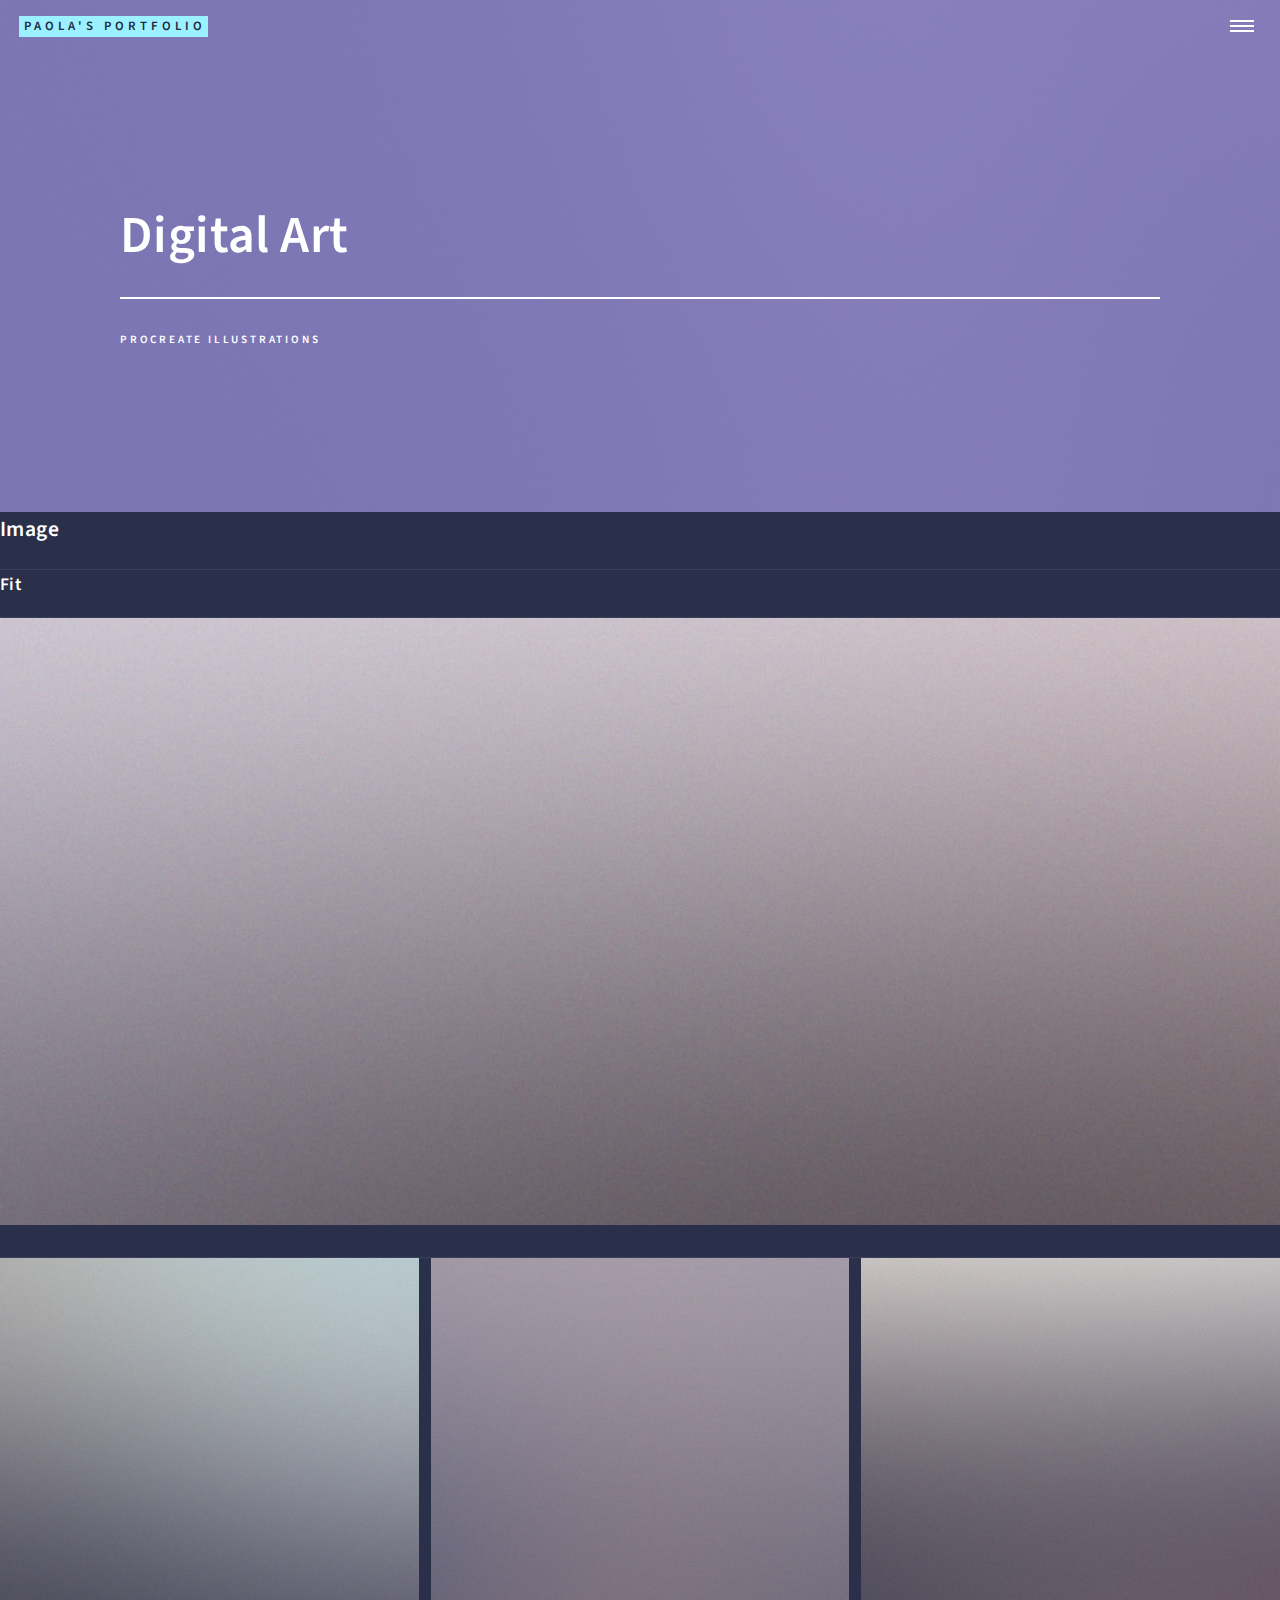
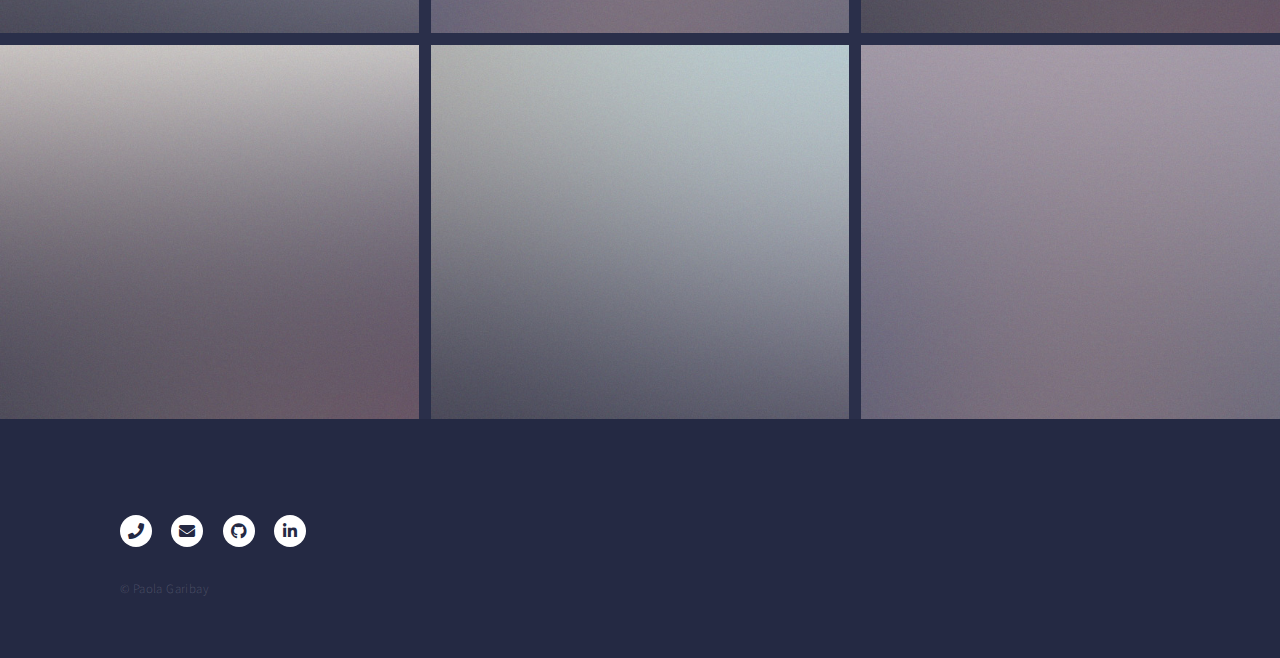
==== art.html @ 8629c6d0 "Create art.html" ====
<!DOCTYPE HTML>
<!--
	Forty by HTML5 UP
	html5up.net | @ajlkn
	Free for personal and commercial use under the CCA 3.0 license (html5up.net/license)
-->
<html>
	<head>
		<title>Digital Art</title>
		<meta charset="utf-8" />
		<meta name="viewport" content="width=device-width, initial-scale=1, user-scalable=no" />
		<link rel="stylesheet" href="assets/css/main.css" />
		<noscript><link rel="stylesheet" href="assets/css/noscript.css" /></noscript>
	</head>
	<body class="is-preload">

    		<!-- Wrapper -->
			<div id="wrapper">

				<!-- Header -->
					<header id="header" class="alt">
						<a href="index.html" class="logo"><strong>Paola's Portfolio</strong></a>
						<nav>
							<a href="#menu"></a>
						</nav>
					</header>

				<!-- Menu -->
					<nav id="menu">
						<ul class="links">
							<li><a href="index.html">Home</a></li>
							<li><a href="art.html">Digital Art</a></li>
							<li><a href="photography.html">Photography</a></li>
						</ul>
						<ul class="actions stacked">
							<li><a href="https://paolagaribay.github.io/resume.pdf" class="button primary fit">Resume</a></li>
						</ul>
					</nav>

				<!-- Banner -->
				<!-- Note: The "styleN" class below should match that of the header element. -->
					<section id="banner" class="style2">
						<div class="inner">
							<span class="image">
								<img src="images/pic07.jpg" alt="" />
							</span>
							<header class="major">
								<h1>Digital Art</h1>
							</header>
							<div class="content">
								<p>Procreate Illustrations</p>
							</div>
						</div>
					</section>

				<!-- Main -->
					<div id="main">
						<h3>Image</h3>
						<h4>Fit</h4><span class="image fit"><img src="images/pic03.jpg" alt="" /></span>
						<div class="box alt">
							<div class="row gtr-50 gtr-uniform">
								<div class="col-4"><span class="image fit"><img src="images/pic08.jpg" alt="" /></span></div>
								<div class="col-4"><span class="image fit"><img src="images/pic09.jpg" alt="" /></span></div>
								<div class="col-4"><span class="image fit"><img src="images/pic10.jpg" alt="" /></span></div>
								<!-- Break -->
								<div class="col-4"><span class="image fit"><img src="images/pic10.jpg" alt="" /></span></div>
								<div class="col-4"><span class="image fit"><img src="images/pic08.jpg" alt="" /></span></div>
								<div class="col-4"><span class="image fit"><img src="images/pic09.jpg" alt="" /></span></div>
							</div>
						</div>

					</div>

				<!-- Footer -->
					<footer id="footer">
						<div class="inner">
							<ul class="icons">
								<li><a href="tel: 832-366-5698" class="icon solid alt fa-phone"><span class="label">Phone</span></a></li>
								<li><a href= "mailto: paolagaribay55@gmail.com" class="icon solid alt fa-envelope"><span class="label">Email</span></a></li>
								<li><a href="https://github.com/paolagaribay" class="icon brands alt fa-github"><span class="label">GitHub</span></a></li>
								<li><a href="https://www.linkedin.com/in/paola-l-garibay" class="icon brands alt fa-linkedin-in"><span class="label">LinkedIn</span></a></li>
							</ul>
							<ul class="copyright">
								<li>&copy; Paola Garibay</li>
							</ul>
						</div>
					</footer>

			</div>

		<!-- Scripts -->
			<script src="assets/js/jquery.min.js"></script>
			<script src="assets/js/jquery.scrolly.min.js"></script>
			<script src="assets/js/jquery.scrollex.min.js"></script>
			<script src="assets/js/browser.min.js"></script>
			<script src="assets/js/breakpoints.min.js"></script>
			<script src="assets/js/util.js"></script>
			<script src="assets/js/main.js"></script>

	</body>
</html>
---- assets/css/main.css ----
@import url(fontawesome-all.min.css);
@import url("https://fonts.googleapis.com/css?family=Source+Sans+Pro:300,300italic,600,600italic");

/*
	Forty by HTML5 UP
	html5up.net | @ajlkn
	Free for personal and commercial use under the CCA 3.0 license (html5up.net/license)
*/

html, body, div, span, applet, object,
iframe, h1, h2, h3, h4, h5, h6, p, blockquote,
pre, a, abbr, acronym, address, big, cite,
code, del, dfn, em, img, ins, kbd, q, s, samp,
small, strike, strong, sub, sup, tt, var, b,
u, i, center, dl, dt, dd, ol, ul, li, fieldset,
form, label, legend, table, caption, tbody,
tfoot, thead, tr, th, td, article, aside,
canvas, details, embed, figure, figcaption,
footer, header, hgroup, menu, nav, output, ruby,
section, summary, time, mark, audio, video {
	margin: 0;
	padding: 0;
	border: 0;
	font-size: 100%;
	font: inherit;
	vertical-align: baseline;}

article, aside, details, figcaption, figure,
footer, header, hgroup, menu, nav, section {
	display: block;}

body {
	line-height: 1;
}

ol, ul {
	list-style: none;
}

blockquote, q {
	quotes: none;
}

	blockquote:before, blockquote:after, q:before, q:after {
		content: '';
		content: none;
	}

table {
	border-collapse: collapse;
	border-spacing: 0;
}

body {
	-webkit-text-size-adjust: none;
}

mark {
	background-color: transparent;
	color: inherit;
}

input::-moz-focus-inner {
	border: 0;
	padding: 0;
}

input, select, textarea {
	-moz-appearance: none;
	-webkit-appearance: none;
	-ms-appearance: none;
	appearance: none;
}

/* Basic */

	@-ms-viewport {
		width: device-width;
	}

	body {
		-ms-overflow-style: scrollbar;
	}

	@media screen and (max-width: 480px) {

		html, body {
			min-width: 320px;
		}

	}

	html {
		box-sizing: border-box;
	}

	*, *:before, *:after {
		box-sizing: inherit;
	}

	body {
		background: #242943;
	}

		body.is-preload *, body.is-preload *:before, body.is-preload *:after {
			-moz-animation: none !important;
			-webkit-animation: none !important;
			-ms-animation: none !important;
			animation: none !important;
			-moz-transition: none !important;
			-webkit-transition: none !important;
			-ms-transition: none !important;
			transition: none !important;
		}

/* Type */

	body, input, select, textarea {
		color: #ffffff;
		font-family: "Source Sans Pro", Helvetica, sans-serif;
		font-size: 17pt;
		font-weight: 300;
		letter-spacing: 0.025em;
		line-height: 1.65;
	}

		@media screen and (max-width: 1680px) {

			body, input, select, textarea {
				font-size: 14pt;
			}

		}

		@media screen and (max-width: 1280px) {

			body, input, select, textarea {
				font-size: 12pt;
			}

		}

		@media screen and (max-width: 360px) {

			body, input, select, textarea {
				font-size: 11pt;
			}

		}

	a {
		-moz-transition: color 0.2s ease-in-out, border-bottom-color 0.2s ease-in-out;
		-webkit-transition: color 0.2s ease-in-out, border-bottom-color 0.2s ease-in-out;
		-ms-transition: color 0.2s ease-in-out, border-bottom-color 0.2s ease-in-out;
		transition: color 0.2s ease-in-out, border-bottom-color 0.2s ease-in-out;
		border-bottom: dotted 1px;
		color: inherit;
		text-decoration: none;
	}

		a:hover {
			border-bottom-color: transparent;
			color: #9bf1ff !important;
		}

		a:active {
			color: #53e3fb !important;
		}

	strong, b {
		color: #ffffff;
		font-weight: 600;
	}

	em, i {
		font-style: italic;
	}

	p {
		margin: 0 0 2em 0;
	}

	h1, h2, h3, h4, h5, h6 {
		color: #ffffff;
		font-weight: 600;
		line-height: 1.65;
		margin: 0 0 1em 0;
	}

		h1 a, h2 a, h3 a, h4 a, h5 a, h6 a {
			color: inherit;
			border-bottom: 0;
		}

	h1 {
		font-size: 2.5em;
	}

	h2 {
		font-size: 1.75em;
	}

	h3 {
		font-size: 1.35em;
	}

	h4 {
		font-size: 1.1em;
	}

	h5 {
		font-size: 0.9em;
	}

	h6 {
		font-size: 0.7em;
	}

	@media screen and (max-width: 736px) {

		h1 {
			font-size: 2em;
		}

		h2 {
			font-size: 1.5em;
		}

		h3 {
			font-size: 1.25em;
		}

	}

	sub {
		font-size: 0.8em;
		position: relative;
		top: 0.5em;
	}

	sup {
		font-size: 0.8em;
		position: relative;
		top: -0.5em;
	}

	blockquote {
		border-left: solid 4px rgba(212, 212, 255, 0.1);
		font-style: italic;
		margin: 0 0 2em 0;
		padding: 0.5em 0 0.5em 2em;
	}

	code {
		background: rgba(212, 212, 255, 0.035);
		font-family: "Courier New", monospace;
		font-size: 0.9em;
		margin: 0 0.25em;
		padding: 0.25em 0.65em;
	}

	pre {
		-webkit-overflow-scrolling: touch;
		font-family: "Courier New", monospace;
		font-size: 0.9em;
		margin: 0 0 2em 0;
	}

		pre code {
			display: block;
			line-height: 1.75;
			padding: 1em 1.5em;
			overflow-x: auto;
		}

	hr {
		border: 0;
		border-bottom: solid 1px rgba(212, 212, 255, 0.1);
		margin: 2em 0;
	}

		hr.major {
			margin: 3em 0;
		}

	.align-left {
		text-align: left;
	}

	.align-center {
		text-align: center;
	}

	.align-right {
		text-align: right;
	}

/* Row */

	.row {
		display: flex;
		flex-wrap: wrap;
		box-sizing: border-box;
		align-items: stretch;
	}

		.row > * {
			box-sizing: border-box;
		}

		.row.gtr-uniform > * > :last-child {
			margin-bottom: 0;
		}

		.row.aln-left {
			justify-content: flex-start;
		}

		.row.aln-center {
			justify-content: center;
		}

		.row.aln-right {
			justify-content: flex-end;
		}

		.row.aln-top {
			align-items: flex-start;
		}

		.row.aln-middle {
			align-items: center;
		}

		.row.aln-bottom {
			align-items: flex-end;
		}

		.row > .imp {
			order: -1;
		}

		.row > .col-1 {
			width: 8.33333%;
		}

		.row > .off-1 {
			margin-left: 8.33333%;
		}

		.row > .col-2 {
			width: 16.66667%;
		}

		.row > .off-2 {
			margin-left: 16.66667%;
		}

		.row > .col-3 {
			width: 25%;
		}

		.row > .off-3 {
			margin-left: 25%;
		}

		.row > .col-4 {
			width: 33.33333%;
		}

		.row > .off-4 {
			margin-left: 33.33333%;
		}

		.row > .col-5 {
			width: 41.66667%;
		}

		.row > .off-5 {
			margin-left: 41.66667%;
		}

		.row > .col-6 {
			width: 50%;
		}

		.row > .off-6 {
			margin-left: 50%;
		}

		.row > .col-7 {
			width: 58.33333%;
		}

		.row > .off-7 {
			margin-left: 58.33333%;
		}

		.row > .col-8 {
			width: 66.66667%;
		}

		.row > .off-8 {
			margin-left: 66.66667%;
		}

		.row > .col-9 {
			width: 75%;
		}

		.row > .off-9 {
			margin-left: 75%;
		}

		.row > .col-10 {
			width: 83.33333%;
		}

		.row > .off-10 {
			margin-left: 83.33333%;
		}

		.row > .col-11 {
			width: 91.66667%;
		}

		.row > .off-11 {
			margin-left: 91.66667%;
		}

		.row > .col-12 {
			width: 100%;
		}

		.row > .off-12 {
			margin-left: 100%;
		}

		.row.gtr-0 {
			margin-top: 0;
			margin-left: 0em;
		}

			.row.gtr-0 > * {
				padding: 0 0 0 0em;
			}

			.row.gtr-0.gtr-uniform {
				margin-top: 0em;
			}

				.row.gtr-0.gtr-uniform > * {
					padding-top: 0em;
				}

		.row.gtr-25 {
			margin-top: 0;
			margin-left: -0.5em;
		}

			.row.gtr-25 > * {
				padding: 0 0 0 0.5em;
			}

			.row.gtr-25.gtr-uniform {
				margin-top: -0.5em;
			}

				.row.gtr-25.gtr-uniform > * {
					padding-top: 0.5em;
				}

		.row.gtr-50 {
			margin-top: 0;
			margin-left: -1em;
		}

			.row.gtr-50 > * {
				padding: 0 0 0 1em;
			}

			.row.gtr-50.gtr-uniform {
				margin-top: -1em;
			}

				.row.gtr-50.gtr-uniform > * {
					padding-top: 1em;
				}

		.row {
			margin-top: 0;
			margin-left: -2em;
		}

			.row > * {
				padding: 0 0 0 2em;
			}

			.row.gtr-uniform {
				margin-top: -2em;
			}

				.row.gtr-uniform > * {
					padding-top: 2em;
				}

		.row.gtr-150 {
			margin-top: 0;
			margin-left: -3em;
		}

			.row.gtr-150 > * {
				padding: 0 0 0 3em;
			}

			.row.gtr-150.gtr-uniform {
				margin-top: -3em;
			}

				.row.gtr-150.gtr-uniform > * {
					padding-top: 3em;
				}

		.row.gtr-200 {
			margin-top: 0;
			margin-left: -4em;
		}

			.row.gtr-200 > * {
				padding: 0 0 0 4em;
			}

			.row.gtr-200.gtr-uniform {
				margin-top: -4em;
			}

				.row.gtr-200.gtr-uniform > * {
					padding-top: 4em;
				}

		@media screen and (max-width: 1680px) {

			.row {
				display: flex;
				flex-wrap: wrap;
				box-sizing: border-box;
				align-items: stretch;
			}

				.row > * {
					box-sizing: border-box;
				}

				.row.gtr-uniform > * > :last-child {
					margin-bottom: 0;
				}

				.row.aln-left {
					justify-content: flex-start;
				}

				.row.aln-center {
					justify-content: center;
				}

				.row.aln-right {
					justify-content: flex-end;
				}

				.row.aln-top {
					align-items: flex-start;
				}

				.row.aln-middle {
					align-items: center;
				}

				.row.aln-bottom {
					align-items: flex-end;
				}

				.row > .imp-xlarge {
					order: -1;
				}

				.row > .col-1-xlarge {
					width: 8.33333%;
				}

				.row > .off-1-xlarge {
					margin-left: 8.33333%;
				}

				.row > .col-2-xlarge {
					width: 16.66667%;
				}

				.row > .off-2-xlarge {
					margin-left: 16.66667%;
				}

				.row > .col-3-xlarge {
					width: 25%;
				}

				.row > .off-3-xlarge {
					margin-left: 25%;
				}

				.row > .col-4-xlarge {
					width: 33.33333%;
				}

				.row > .off-4-xlarge {
					margin-left: 33.33333%;
				}

				.row > .col-5-xlarge {
					width: 41.66667%;
				}

				.row > .off-5-xlarge {
					margin-left: 41.66667%;
				}

				.row > .col-6-xlarge {
					width: 50%;
				}

				.row > .off-6-xlarge {
					margin-left: 50%;
				}

				.row > .col-7-xlarge {
					width: 58.33333%;
				}

				.row > .off-7-xlarge {
					margin-left: 58.33333%;
				}

				.row > .col-8-xlarge {
					width: 66.66667%;
				}

				.row > .off-8-xlarge {
					margin-left: 66.66667%;
				}

				.row > .col-9-xlarge {
					width: 75%;
				}

				.row > .off-9-xlarge {
					margin-left: 75%;
				}

				.row > .col-10-xlarge {
					width: 83.33333%;
				}

				.row > .off-10-xlarge {
					margin-left: 83.33333%;
				}

				.row > .col-11-xlarge {
					width: 91.66667%;
				}

				.row > .off-11-xlarge {
					margin-left: 91.66667%;
				}

				.row > .col-12-xlarge {
					width: 100%;
				}

				.row > .off-12-xlarge {
					margin-left: 100%;
				}

				.row.gtr-0 {
					margin-top: 0;
					margin-left: 0em;
				}

					.row.gtr-0 > * {
						padding: 0 0 0 0em;
					}

					.row.gtr-0.gtr-uniform {
						margin-top: 0em;
					}

						.row.gtr-0.gtr-uniform > * {
							padding-top: 0em;
						}

				.row.gtr-25 {
					margin-top: 0;
					margin-left: -0.5em;
				}

					.row.gtr-25 > * {
						padding: 0 0 0 0.5em;
					}

					.row.gtr-25.gtr-uniform {
						margin-top: -0.5em;
					}

						.row.gtr-25.gtr-uniform > * {
							padding-top: 0.5em;
						}

				.row.gtr-50 {
					margin-top: 0;
					margin-left: -1em;
				}

					.row.gtr-50 > * {
						padding: 0 0 0 1em;
					}

					.row.gtr-50.gtr-uniform {
						margin-top: -1em;
					}

						.row.gtr-50.gtr-uniform > * {
							padding-top: 1em;
						}

				.row {
					margin-top: 0;
					margin-left: -2em;
				}

					.row > * {
						padding: 0 0 0 2em;
					}

					.row.gtr-uniform {
						margin-top: -2em;
					}

						.row.gtr-uniform > * {
							padding-top: 2em;
						}

				.row.gtr-150 {
					margin-top: 0;
					margin-left: -3em;
				}

					.row.gtr-150 > * {
						padding: 0 0 0 3em;
					}

					.row.gtr-150.gtr-uniform {
						margin-top: -3em;
					}

						.row.gtr-150.gtr-uniform > * {
							padding-top: 3em;
						}

				.row.gtr-200 {
					margin-top: 0;
					margin-left: -4em;
				}

					.row.gtr-200 > * {
						padding: 0 0 0 4em;
					}

					.row.gtr-200.gtr-uniform {
						margin-top: -4em;
					}

						.row.gtr-200.gtr-uniform > * {
							padding-top: 4em;
						}

		}

		@media screen and (max-width: 1280px) {

			.row {
				display: flex;
				flex-wrap: wrap;
				box-sizing: border-box;
				align-items: stretch;
			}

				.row > * {
					box-sizing: border-box;
				}

				.row.gtr-uniform > * > :last-child {
					margin-bottom: 0;
				}

				.row.aln-left {
					justify-content: flex-start;
				}

				.row.aln-center {
					justify-content: center;
				}

				.row.aln-right {
					justify-content: flex-end;
				}

				.row.aln-top {
					align-items: flex-start;
				}

				.row.aln-middle {
					align-items: center;
				}

				.row.aln-bottom {
					align-items: flex-end;
				}

				.row > .imp-large {
					order: -1;
				}

				.row > .col-1-large {
					width: 8.33333%;
				}

				.row > .off-1-large {
					margin-left: 8.33333%;
				}

				.row > .col-2-large {
					width: 16.66667%;
				}

				.row > .off-2-large {
					margin-left: 16.66667%;
				}

				.row > .col-3-large {
					width: 25%;
				}

				.row > .off-3-large {
					margin-left: 25%;
				}

				.row > .col-4-large {
					width: 33.33333%;
				}

				.row > .off-4-large {
					margin-left: 33.33333%;
				}

				.row > .col-5-large {
					width: 41.66667%;
				}

				.row > .off-5-large {
					margin-left: 41.66667%;
				}

				.row > .col-6-large {
					width: 50%;
				}

				.row > .off-6-large {
					margin-left: 50%;
				}

				.row > .col-7-large {
					width: 58.33333%;
				}

				.row > .off-7-large {
					margin-left: 58.33333%;
				}

				.row > .col-8-large {
					width: 66.66667%;
				}

				.row > .off-8-large {
					margin-left: 66.66667%;
				}

				.row > .col-9-large {
					width: 75%;
				}

				.row > .off-9-large {
					margin-left: 75%;
				}

				.row > .col-10-large {
					width: 83.33333%;
				}

				.row > .off-10-large {
					margin-left: 83.33333%;
				}

				.row > .col-11-large {
					width: 91.66667%;
				}

				.row > .off-11-large {
					margin-left: 91.66667%;
				}

				.row > .col-12-large {
					width: 100%;
				}

				.row > .off-12-large {
					margin-left: 100%;
				}

				.row.gtr-0 {
					margin-top: 0;
					margin-left: 0em;
				}

					.row.gtr-0 > * {
						padding: 0 0 0 0em;
					}

					.row.gtr-0.gtr-uniform {
						margin-top: 0em;
					}

						.row.gtr-0.gtr-uniform > * {
							padding-top: 0em;
						}

				.row.gtr-25 {
					margin-top: 0;
					margin-left: -0.375em;
				}

					.row.gtr-25 > * {
						padding: 0 0 0 0.375em;
					}

					.row.gtr-25.gtr-uniform {
						margin-top: -0.375em;
					}

						.row.gtr-25.gtr-uniform > * {
							padding-top: 0.375em;
						}

				.row.gtr-50 {
					margin-top: 0;
					margin-left: -0.75em;
				}

					.row.gtr-50 > * {
						padding: 0 0 0 0.75em;
					}

					.row.gtr-50.gtr-uniform {
						margin-top: -0.75em;
					}

						.row.gtr-50.gtr-uniform > * {
							padding-top: 0.75em;
						}

				.row {
					margin-top: 0;
					margin-left: -1.5em;
				}

					.row > * {
						padding: 0 0 0 1.5em;
					}

					.row.gtr-uniform {
						margin-top: -1.5em;
					}

						.row.gtr-uniform > * {
							padding-top: 1.5em;
						}

				.row.gtr-150 {
					margin-top: 0;
					margin-left: -2.25em;
				}

					.row.gtr-150 > * {
						padding: 0 0 0 2.25em;
					}

					.row.gtr-150.gtr-uniform {
						margin-top: -2.25em;
					}

						.row.gtr-150.gtr-uniform > * {
							padding-top: 2.25em;
						}

				.row.gtr-200 {
					margin-top: 0;
					margin-left: -3em;
				}

					.row.gtr-200 > * {
						padding: 0 0 0 3em;
					}

					.row.gtr-200.gtr-uniform {
						margin-top: -3em;
					}

						.row.gtr-200.gtr-uniform > * {
							padding-top: 3em;
						}

		}

		@media screen and (max-width: 980px) {

			.row {
				display: flex;
				flex-wrap: wrap;
				box-sizing: border-box;
				align-items: stretch;
			}

				.row > * {
					box-sizing: border-box;
				}

				.row.gtr-uniform > * > :last-child {
					margin-bottom: 0;
				}

				.row.aln-left {
					justify-content: flex-start;
				}

				.row.aln-center {
					justify-content: center;
				}

				.row.aln-right {
					justify-content: flex-end;
				}

				.row.aln-top {
					align-items: flex-start;
				}

				.row.aln-middle {
					align-items: center;
				}

				.row.aln-bottom {
					align-items: flex-end;
				}

				.row > .imp-medium {
					order: -1;
				}

				.row > .col-1-medium {
					width: 8.33333%;
				}

				.row > .off-1-medium {
					margin-left: 8.33333%;
				}

				.row > .col-2-medium {
					width: 16.66667%;
				}

				.row > .off-2-medium {
					margin-left: 16.66667%;
				}

				.row > .col-3-medium {
					width: 25%;
				}

				.row > .off-3-medium {
					margin-left: 25%;
				}

				.row > .col-4-medium {
					width: 33.33333%;
				}

				.row > .off-4-medium {
					margin-left: 33.33333%;
				}

				.row > .col-5-medium {
					width: 41.66667%;
				}

				.row > .off-5-medium {
					margin-left: 41.66667%;
				}

				.row > .col-6-medium {
					width: 50%;
				}

				.row > .off-6-medium {
					margin-left: 50%;
				}

				.row > .col-7-medium {
					width: 58.33333%;
				}

				.row > .off-7-medium {
					margin-left: 58.33333%;
				}

				.row > .col-8-medium {
					width: 66.66667%;
				}

				.row > .off-8-medium {
					margin-left: 66.66667%;
				}

				.row > .col-9-medium {
					width: 75%;
				}

				.row > .off-9-medium {
					margin-left: 75%;
				}

				.row > .col-10-medium {
					width: 83.33333%;
				}

				.row > .off-10-medium {
					margin-left: 83.33333%;
				}

				.row > .col-11-medium {
					width: 91.66667%;
				}

				.row > .off-11-medium {
					margin-left: 91.66667%;
				}

				.row > .col-12-medium {
					width: 100%;
				}

				.row > .off-12-medium {
					margin-left: 100%;
				}

				.row.gtr-0 {
					margin-top: 0;
					margin-left: 0em;
				}

					.row.gtr-0 > * {
						padding: 0 0 0 0em;
					}

					.row.gtr-0.gtr-uniform {
						margin-top: 0em;
					}

						.row.gtr-0.gtr-uniform > * {
							padding-top: 0em;
						}

				.row.gtr-25 {
					margin-top: 0;
					margin-left: -0.375em;
				}

					.row.gtr-25 > * {
						padding: 0 0 0 0.375em;
					}

					.row.gtr-25.gtr-uniform {
						margin-top: -0.375em;
					}

						.row.gtr-25.gtr-uniform > * {
							padding-top: 0.375em;
						}

				.row.gtr-50 {
					margin-top: 0;
					margin-left: -0.75em;
				}

					.row.gtr-50 > * {
						padding: 0 0 0 0.75em;
					}

					.row.gtr-50.gtr-uniform {
						margin-top: -0.75em;
					}

						.row.gtr-50.gtr-uniform > * {
							padding-top: 0.75em;
						}

				.row {
					margin-top: 0;
					margin-left: -1.5em;
				}

					.row > * {
						padding: 0 0 0 1.5em;
					}

					.row.gtr-uniform {
						margin-top: -1.5em;
					}

						.row.gtr-uniform > * {
							padding-top: 1.5em;
						}

				.row.gtr-150 {
					margin-top: 0;
					margin-left: -2.25em;
				}

					.row.gtr-150 > * {
						padding: 0 0 0 2.25em;
					}

					.row.gtr-150.gtr-uniform {
						margin-top: -2.25em;
					}

						.row.gtr-150.gtr-uniform > * {
							padding-top: 2.25em;
						}

				.row.gtr-200 {
					margin-top: 0;
					margin-left: -3em;
				}

					.row.gtr-200 > * {
						padding: 0 0 0 3em;
					}

					.row.gtr-200.gtr-uniform {
						margin-top: -3em;
					}

						.row.gtr-200.gtr-uniform > * {
							padding-top: 3em;
						}

		}

		@media screen and (max-width: 736px) {

			.row {
				display: flex;
				flex-wrap: wrap;
				box-sizing: border-box;
				align-items: stretch;
			}

				.row > * {
					box-sizing: border-box;
				}

				.row.gtr-uniform > * > :last-child {
					margin-bottom: 0;
				}

				.row.aln-left {
					justify-content: flex-start;
				}

				.row.aln-center {
					justify-content: center;
				}

				.row.aln-right {
					justify-content: flex-end;
				}

				.row.aln-top {
					align-items: flex-start;
				}

				.row.aln-middle {
					align-items: center;
				}

				.row.aln-bottom {
					align-items: flex-end;
				}

				.row > .imp-small {
					order: -1;
				}

				.row > .col-1-small {
					width: 8.33333%;
				}

				.row > .off-1-small {
					margin-left: 8.33333%;
				}

				.row > .col-2-small {
					width: 16.66667%;
				}

				.row > .off-2-small {
					margin-left: 16.66667%;
				}

				.row > .col-3-small {
					width: 25%;
				}

				.row > .off-3-small {
					margin-left: 25%;
				}

				.row > .col-4-small {
					width: 33.33333%;
				}

				.row > .off-4-small {
					margin-left: 33.33333%;
				}

				.row > .col-5-small {
					width: 41.66667%;
				}

				.row > .off-5-small {
					margin-left: 41.66667%;
				}

				.row > .col-6-small {
					width: 50%;
				}

				.row > .off-6-small {
					margin-left: 50%;
				}

				.row > .col-7-small {
					width: 58.33333%;
				}

				.row > .off-7-small {
					margin-left: 58.33333%;
				}

				.row > .col-8-small {
					width: 66.66667%;
				}

				.row > .off-8-small {
					margin-left: 66.66667%;
				}

				.row > .col-9-small {
					width: 75%;
				}

				.row > .off-9-small {
					margin-left: 75%;
				}

				.row > .col-10-small {
					width: 83.33333%;
				}

				.row > .off-10-small {
					margin-left: 83.33333%;
				}

				.row > .col-11-small {
					width: 91.66667%;
				}

				.row > .off-11-small {
					margin-left: 91.66667%;
				}

				.row > .col-12-small {
					width: 100%;
				}

				.row > .off-12-small {
					margin-left: 100%;
				}

				.row.gtr-0 {
					margin-top: 0;
					margin-left: 0em;
				}

					.row.gtr-0 > * {
						padding: 0 0 0 0em;
					}

					.row.gtr-0.gtr-uniform {
						margin-top: 0em;
					}

						.row.gtr-0.gtr-uniform > * {
							padding-top: 0em;
						}

				.row.gtr-25 {
					margin-top: 0;
					margin-left: -0.3125em;
				}

					.row.gtr-25 > * {
						padding: 0 0 0 0.3125em;
					}

					.row.gtr-25.gtr-uniform {
						margin-top: -0.3125em;
					}

						.row.gtr-25.gtr-uniform > * {
							padding-top: 0.3125em;
						}

				.row.gtr-50 {
					margin-top: 0;
					margin-left: -0.625em;
				}

					.row.gtr-50 > * {
						padding: 0 0 0 0.625em;
					}

					.row.gtr-50.gtr-uniform {
						margin-top: -0.625em;
					}

						.row.gtr-50.gtr-uniform > * {
							padding-top: 0.625em;
						}

				.row {
					margin-top: 0;
					margin-left: -1.25em;
				}

					.row > * {
						padding: 0 0 0 1.25em;
					}

					.row.gtr-uniform {
						margin-top: -1.25em;
					}

						.row.gtr-uniform > * {
							padding-top: 1.25em;
						}

				.row.gtr-150 {
					margin-top: 0;
					margin-left: -1.875em;
				}

					.row.gtr-150 > * {
						padding: 0 0 0 1.875em;
					}

					.row.gtr-150.gtr-uniform {
						margin-top: -1.875em;
					}

						.row.gtr-150.gtr-uniform > * {
							padding-top: 1.875em;
						}

				.row.gtr-200 {
					margin-top: 0;
					margin-left: -2.5em;
				}

					.row.gtr-200 > * {
						padding: 0 0 0 2.5em;
					}

					.row.gtr-200.gtr-uniform {
						margin-top: -2.5em;
					}

						.row.gtr-200.gtr-uniform > * {
							padding-top: 2.5em;
						}

		}

		@media screen and (max-width: 480px) {

			.row {
				display: flex;
				flex-wrap: wrap;
				box-sizing: border-box;
				align-items: stretch;
			}

				.row > * {
					box-sizing: border-box;
				}

				.row.gtr-uniform > * > :last-child {
					margin-bottom: 0;
				}

				.row.aln-left {
					justify-content: flex-start;
				}

				.row.aln-center {
					justify-content: center;
				}

				.row.aln-right {
					justify-content: flex-end;
				}

				.row.aln-top {
					align-items: flex-start;
				}

				.row.aln-middle {
					align-items: center;
				}

				.row.aln-bottom {
					align-items: flex-end;
				}

				.row > .imp-xsmall {
					order: -1;
				}

				.row > .col-1-xsmall {
					width: 8.33333%;
				}

				.row > .off-1-xsmall {
					margin-left: 8.33333%;
				}

				.row > .col-2-xsmall {
					width: 16.66667%;
				}

				.row > .off-2-xsmall {
					margin-left: 16.66667%;
				}

				.row > .col-3-xsmall {
					width: 25%;
				}

				.row > .off-3-xsmall {
					margin-left: 25%;
				}

				.row > .col-4-xsmall {
					width: 33.33333%;
				}

				.row > .off-4-xsmall {
					margin-left: 33.33333%;
				}

				.row > .col-5-xsmall {
					width: 41.66667%;
				}

				.row > .off-5-xsmall {
					margin-left: 41.66667%;
				}

				.row > .col-6-xsmall {
					width: 50%;
				}

				.row > .off-6-xsmall {
					margin-left: 50%;
				}

				.row > .col-7-xsmall {
					width: 58.33333%;
				}

				.row > .off-7-xsmall {
					margin-left: 58.33333%;
				}

				.row > .col-8-xsmall {
					width: 66.66667%;
				}

				.row > .off-8-xsmall {
					margin-left: 66.66667%;
				}

				.row > .col-9-xsmall {
					width: 75%;
				}

				.row > .off-9-xsmall {
					margin-left: 75%;
				}

				.row > .col-10-xsmall {
					width: 83.33333%;
				}

				.row > .off-10-xsmall {
					margin-left: 83.33333%;
				}

				.row > .col-11-xsmall {
					width: 91.66667%;
				}

				.row > .off-11-xsmall {
					margin-left: 91.66667%;
				}

				.row > .col-12-xsmall {
					width: 100%;
				}

				.row > .off-12-xsmall {
					margin-left: 100%;
				}

				.row.gtr-0 {
					margin-top: 0;
					margin-left: 0em;
				}

					.row.gtr-0 > * {
						padding: 0 0 0 0em;
					}

					.row.gtr-0.gtr-uniform {
						margin-top: 0em;
					}

						.row.gtr-0.gtr-uniform > * {
							padding-top: 0em;
						}

				.row.gtr-25 {
					margin-top: 0;
					margin-left: -0.3125em;
				}

					.row.gtr-25 > * {
						padding: 0 0 0 0.3125em;
					}

					.row.gtr-25.gtr-uniform {
						margin-top: -0.3125em;
					}

						.row.gtr-25.gtr-uniform > * {
							padding-top: 0.3125em;
						}

				.row.gtr-50 {
					margin-top: 0;
					margin-left: -0.625em;
				}

					.row.gtr-50 > * {
						padding: 0 0 0 0.625em;
					}

					.row.gtr-50.gtr-uniform {
						margin-top: -0.625em;
					}

						.row.gtr-50.gtr-uniform > * {
							padding-top: 0.625em;
						}

				.row {
					margin-top: 0;
					margin-left: -1.25em;
				}

					.row > * {
						padding: 0 0 0 1.25em;
					}

					.row.gtr-uniform {
						margin-top: -1.25em;
					}

						.row.gtr-uniform > * {
							padding-top: 1.25em;
						}

				.row.gtr-150 {
					margin-top: 0;
					margin-left: -1.875em;
				}

					.row.gtr-150 > * {
						padding: 0 0 0 1.875em;
					}

					.row.gtr-150.gtr-uniform {
						margin-top: -1.875em;
					}

						.row.gtr-150.gtr-uniform > * {
							padding-top: 1.875em;
						}

				.row.gtr-200 {
					margin-top: 0;
					margin-left: -2.5em;
				}

					.row.gtr-200 > * {
						padding: 0 0 0 2.5em;
					}

					.row.gtr-200.gtr-uniform {
						margin-top: -2.5em;
					}

						.row.gtr-200.gtr-uniform > * {
							padding-top: 2.5em;
						}

		}

/* Section/Article */

	section.special, article.special {
		text-align: center;
	}

	header.major {
		width: -moz-max-content;
		width: -webkit-max-content;
		width: -ms-max-content;
		width: max-content;
		margin-bottom: 2em;
	}

		header.major > :first-child {
			margin-bottom: 0;
			width: calc(100% + 0.5em);
		}

			header.major > :first-child:after {
				content: '';
				background-color: #ffffff;
				display: block;
				height: 2px;
				margin: 0.325em 0 0.5em 0;
				width: 100%;
			}

		header.major > p {
			font-size: 0.7em;
			font-weight: 600;
			letter-spacing: 0.25em;
			margin-bottom: 0;
			text-transform: uppercase;
		}

		body.is-ie header.major > :first-child:after {
			max-width: 9em;
		}

		body.is-ie header.major > h1:after {
			max-width: 100% !important;
		}

	@media screen and (max-width: 736px) {

		header.major > p br {
			display: none;
		}

	}

/* Form */

	form {
		margin: 0 0 2em 0;
	}

		form > :last-child {
			margin-bottom: 0;
		}

		form > .fields {
			display: -moz-flex;
			display: -webkit-flex;
			display: -ms-flex;
			display: flex;
			-moz-flex-wrap: wrap;
			-webkit-flex-wrap: wrap;
			-ms-flex-wrap: wrap;
			flex-wrap: wrap;
			width: calc(100% + 3em);
			margin: -1.5em 0 2em -1.5em;
		}

			form > .fields > .field {
				-moz-flex-grow: 0;
				-webkit-flex-grow: 0;
				-ms-flex-grow: 0;
				flex-grow: 0;
				-moz-flex-shrink: 0;
				-webkit-flex-shrink: 0;
				-ms-flex-shrink: 0;
				flex-shrink: 0;
				padding: 1.5em 0 0 1.5em;
				width: calc(100% - 1.5em);
			}

				form > .fields > .field.half {
					width: calc(50% - 0.75em);
				}

				form > .fields > .field.third {
					width: calc(100%/3 - 0.5em);
				}

				form > .fields > .field.quarter {
					width: calc(25% - 0.375em);
				}

		@media screen and (max-width: 480px) {

			form > .fields {
				width: calc(100% + 3em);
				margin: -1.5em 0 2em -1.5em;
			}

				form > .fields > .field {
					padding: 1.5em 0 0 1.5em;
					width: calc(100% - 1.5em);
				}

					form > .fields > .field.half {
						width: calc(100% - 1.5em);
					}

					form > .fields > .field.third {
						width: calc(100% - 1.5em);
					}

					form > .fields > .field.quarter {
						width: calc(100% - 1.5em);
					}

		}

	label {
		color: #ffffff;
		display: block;
		font-size: 0.8em;
		font-weight: 600;
		letter-spacing: 0.25em;
		margin: 0 0 1em 0;
		text-transform: uppercase;
	}

	input[type="text"],
	input[type="password"],
	input[type="email"],
	input[type="tel"],
	input[type="search"],
	input[type="url"],
	select,
	textarea {
		-moz-appearance: none;
		-webkit-appearance: none;
		-ms-appearance: none;
		appearance: none;
		background: rgba(212, 212, 255, 0.035);
		border: none;
		border-radius: 0;
		color: inherit;
		display: block;
		outline: 0;
		padding: 0 1em;
		text-decoration: none;
		width: 100%;
	}

		input[type="text"]:invalid,
		input[type="password"]:invalid,
		input[type="email"]:invalid,
		input[type="tel"]:invalid,
		input[type="search"]:invalid,
		input[type="url"]:invalid,
		select:invalid,
		textarea:invalid {
			box-shadow: none;
		}

		input[type="text"]:focus,
		input[type="password"]:focus,
		input[type="email"]:focus,
		input[type="tel"]:focus,
		input[type="search"]:focus,
		input[type="url"]:focus,
		select:focus,
		textarea:focus {
			border-color: #9bf1ff;
			box-shadow: 0 0 0 2px #9bf1ff;
		}

	select {
		background-image: url("data:image/svg+xml;charset=utf8,%3Csvg xmlns='http://www.w3.org/2000/svg' width='40' height='40' preserveAspectRatio='none' viewBox='0 0 40 40'%3E%3Cpath d='M9.4,12.3l10.4,10.4l10.4-10.4c0.2-0.2,0.5-0.4,0.9-0.4c0.3,0,0.6,0.1,0.9,0.4l3.3,3.3c0.2,0.2,0.4,0.5,0.4,0.9 c0,0.4-0.1,0.6-0.4,0.9L20.7,31.9c-0.2,0.2-0.5,0.4-0.9,0.4c-0.3,0-0.6-0.1-0.9-0.4L4.3,17.3c-0.2-0.2-0.4-0.5-0.4-0.9 c0-0.4,0.1-0.6,0.4-0.9l3.3-3.3c0.2-0.2,0.5-0.4,0.9-0.4S9.1,12.1,9.4,12.3z' fill='rgba(212, 212, 255, 0.1)' /%3E%3C/svg%3E");
		background-size: 1.25rem;
		background-repeat: no-repeat;
		background-position: calc(100% - 1rem) center;
		height: 2.75em;
		padding-right: 2.75em;
		text-overflow: ellipsis;
	}

		select option {
			color: #ffffff;
			background: #242943;
		}

		select:focus::-ms-value {
			background-color: transparent;
		}

		select::-ms-expand {
			display: none;
		}

	input[type="text"],
	input[type="password"],
	input[type="email"],
	input[type="tel"],
	input[type="search"],
	input[type="url"],
	select {
		height: 2.75em;
	}

	textarea {
		padding: 0.75em 1em;
	}

	input[type="checkbox"],
	input[type="radio"] {
		-moz-appearance: none;
		-webkit-appearance: none;
		-ms-appearance: none;
		appearance: none;
		display: block;
		float: left;
		margin-right: -2em;
		opacity: 0;
		width: 1em;
		z-index: -1;
	}

		input[type="checkbox"] + label,
		input[type="radio"] + label {
			text-decoration: none;
			color: #ffffff;
			cursor: pointer;
			display: inline-block;
			font-weight: 300;
			padding-left: 2.65em;
			padding-right: 0.75em;
			position: relative;
		}

			input[type="checkbox"] + label:before,
			input[type="radio"] + label:before {
				-moz-osx-font-smoothing: grayscale;
				-webkit-font-smoothing: antialiased;
				display: inline-block;
				font-style: normal;
				font-variant: normal;
				text-rendering: auto;
				line-height: 1;
				text-transform: none !important;
				font-family: 'Font Awesome 5 Free';
				font-weight: 900;
			}

			input[type="checkbox"] + label:before,
			input[type="radio"] + label:before {
				background: rgba(212, 212, 255, 0.035);
				content: '';
				display: inline-block;
				font-size: 0.8em;
				height: 2.0625em;
				left: 0;
				letter-spacing: 0;
				line-height: 2.0625em;
				position: absolute;
				text-align: center;
				top: 0;
				width: 2.0625em;
			}

		input[type="checkbox"]:checked + label:before,
		input[type="radio"]:checked + label:before {
			background: #ffffff;
			border-color: #9bf1ff;
			content: '\f00c';
			color: #242943;
		}

		input[type="checkbox"]:focus + label:before,
		input[type="radio"]:focus + label:before {
			box-shadow: 0 0 0 2px #9bf1ff;
		}

	input[type="radio"] + label:before {
		border-radius: 100%;
	}

	::-webkit-input-placeholder {
		color: rgba(244, 244, 255, 0.2) !important;
		opacity: 1.0;
	}

	:-moz-placeholder {
		color: rgba(244, 244, 255, 0.2) !important;
		opacity: 1.0;
	}

	::-moz-placeholder {
		color: rgba(244, 244, 255, 0.2) !important;
		opacity: 1.0;
	}

	:-ms-input-placeholder {
		color: rgba(244, 244, 255, 0.2) !important;
		opacity: 1.0;
	}

/* Box */

	.box {
		border: solid 1px rgba(212, 212, 255, 0.1);
		margin-bottom: 2em;
		padding: 1.5em;
	}

		.box > :last-child,
		.box > :last-child > :last-child,
		.box > :last-child > :last-child > :last-child {
			margin-bottom: 0;
		}

		.box.alt {
			border: 0;
			border-radius: 0;
			padding: 0;
		}

/* Icon */

	.icon {
		text-decoration: none;
		border-bottom: none;
		position: relative;
	}

		.icon:before {
			-moz-osx-font-smoothing: grayscale;
			-webkit-font-smoothing: antialiased;
			display: inline-block;
			font-style: normal;
			font-variant: normal;
			text-rendering: auto;
			line-height: 1;
			text-transform: none !important;
			font-family: 'Font Awesome 5 Free';
			font-weight: 400;
		}

		.icon > .label {
			display: none;
		}

		.icon:before {
			line-height: inherit;
		}

		.icon.solid:before {
			font-weight: 900;
		}

		.icon.brands:before {
			font-family: 'Font Awesome 5 Brands';
		}

		.icon.alt:before {
			background-color: #ffffff;
			border-radius: 100%;
			color: #242943;
			display: inline-block;
			height: 2em;
			line-height: 2em;
			text-align: center;
			width: 2em;
		}

	a.icon.alt:before {
		-moz-transition: background-color 0.2s ease-in-out;
		-webkit-transition: background-color 0.2s ease-in-out;
		-ms-transition: background-color 0.2s ease-in-out;
		transition: background-color 0.2s ease-in-out;
	}

	a.icon.alt:hover:before {
		background-color: #6fc3df;
	}

	a.icon.alt:active:before {
		background-color: #37a6cb;
	}

/* Image */

	.image {
		border: 0;
		display: inline-block;
		position: relative;
	}

		.image img {
			display: block;
		}

		.image.left, .image.right {
			max-width: 30%;
		}

			.image.left img, .image.right img {
				width: 100%;
			}

		.image.left {
			float: left;
			margin: 0 1.5em 1.25em 0;
			top: 0.25em;
		}

		.image.right {
			float: right;
			margin: 0 0 1.25em 1.5em;
			top: 0.25em;
		}

		.image.fit {
			display: block;
			margin: 0 0 2em 0;
			width: 100%;
		}

			.image.fit img {
				width: 100%;
			}

		.image.main {
			display: block;
			margin: 2.5em 0;
			width: 100%;
		}

			.image.main img {
				width: 100%;
			}

			@media screen and (max-width: 736px) {

				.image.main {
					margin: 1.5em 0;
				}

			}

/* List */

	ol {
		list-style: decimal;
		margin: 0 0 2em 0;
		padding-left: 1.25em;
	}

		ol li {
			padding-left: 0.25em;
		}

	ul {
		list-style: disc;
		margin: 0 0 2em 0;
		padding-left: 1em;
	}

		ul li {
			padding-left: 0.5em;
		}

		ul.alt {
			list-style: none;
			padding-left: 0;
		}

			ul.alt li {
				border-top: solid 1px rgba(212, 212, 255, 0.1);
				padding: 0.5em 0;
			}

				ul.alt li:first-child {
					border-top: 0;
					padding-top: 0;
				}

	dl {
		margin: 0 0 2em 0;
	}

		dl dt {
			display: block;
			font-weight: 600;
			margin: 0 0 1em 0;
		}

		dl dd {
			margin-left: 2em;
		}

/* Actions */

	ul.actions {
		display: -moz-flex;
		display: -webkit-flex;
		display: -ms-flex;
		display: flex;
		cursor: default;
		list-style: none;
		margin-left: -1em;
		padding-left: 0;
	}

		ul.actions li {
			padding: 0 0 0 1em;
			vertical-align: middle;
		}

		ul.actions.special {
			-moz-justify-content: center;
			-webkit-justify-content: center;
			-ms-justify-content: center;
			justify-content: center;
			width: 100%;
			margin-left: 0;
		}

			ul.actions.special li:first-child {
				padding-left: 0;
			}

		ul.actions.stacked {
			-moz-flex-direction: column;
			-webkit-flex-direction: column;
			-ms-flex-direction: column;
			flex-direction: column;
			margin-left: 0;
		}

			ul.actions.stacked li {
				padding: 1.3em 0 0 0;
			}

				ul.actions.stacked li:first-child {
					padding-top: 0;
				}

		ul.actions.fit {
			width: calc(100% + 1em);
		}

			ul.actions.fit li {
				-moz-flex-grow: 1;
				-webkit-flex-grow: 1;
				-ms-flex-grow: 1;
				flex-grow: 1;
				-moz-flex-shrink: 1;
				-webkit-flex-shrink: 1;
				-ms-flex-shrink: 1;
				flex-shrink: 1;
				width: 100%;
			}

				ul.actions.fit li > * {
					width: 100%;
				}

			ul.actions.fit.stacked {
				width: 100%;
			}

/* Icons */

	ul.icons {
		cursor: default;
		list-style: none;
		padding-left: 0;
	}

		ul.icons li {
			display: inline-block;
			padding: 0 1em 0 0;
		}

			ul.icons li:last-child {
				padding-right: 0;
			}

		@media screen and (max-width: 736px) {

			ul.icons li {
				padding: 0 0.75em 0 0;
			}

		}

/* Pagination */

	ul.pagination {
		cursor: default;
		list-style: none;
		padding-left: 0;
	}

		ul.pagination li {
			display: inline-block;
			padding-left: 0;
			vertical-align: middle;
		}

			ul.pagination li > .page {
				-moz-transition: background-color 0.2s ease-in-out, color 0.2s ease-in-out;
				-webkit-transition: background-color 0.2s ease-in-out, color 0.2s ease-in-out;
				-ms-transition: background-color 0.2s ease-in-out, color 0.2s ease-in-out;
				transition: background-color 0.2s ease-in-out, color 0.2s ease-in-out;
				border-bottom: 0;
				display: inline-block;
				font-size: 0.8em;
				font-weight: 600;
				height: 1.5em;
				line-height: 1.5em;
				margin: 0 0.125em;
				min-width: 1.5em;
				padding: 0 0.5em;
				text-align: center;
			}

				ul.pagination li > .page.active {
					background-color: #ffffff;
					color: #242943;
				}

					ul.pagination li > .page.active:hover {
						background-color: #9bf1ff;
						color: #242943 !important;
					}

					ul.pagination li > .page.active:active {
						background-color: #53e3fb;
					}

			ul.pagination li:first-child {
				padding-right: 0.75em;
			}

			ul.pagination li:last-child {
				padding-left: 0.75em;
			}

		@media screen and (max-width: 480px) {

			ul.pagination li:nth-child(n+2):nth-last-child(n+2) {
				display: none;
			}

			ul.pagination li:first-child {
				padding-right: 0;
			}

		}

/* Table */

	.table-wrapper {
		-webkit-overflow-scrolling: touch;
		overflow-x: auto;
	}

	table {
		margin: 0 0 2em 0;
		width: 100%;
	}

		table tbody tr {
			border: solid 1px rgba(212, 212, 255, 0.1);
			border-left: 0;
			border-right: 0;
		}

			table tbody tr:nth-child(2n + 1) {
				background-color: rgba(212, 212, 255, 0.035);
			}

		table td {
			padding: 0.75em 0.75em;
		}

		table th {
			color: #ffffff;
			font-size: 0.9em;
			font-weight: 600;
			padding: 0 0.75em 0.75em 0.75em;
			text-align: left;
		}

		table thead {
			border-bottom: solid 2px rgba(212, 212, 255, 0.1);
		}

		table tfoot {
			border-top: solid 2px rgba(212, 212, 255, 0.1);
		}

		table.alt {
			border-collapse: separate;
		}

			table.alt tbody tr td {
				border: solid 1px rgba(212, 212, 255, 0.1);
				border-left-width: 0;
				border-top-width: 0;
			}

				table.alt tbody tr td:first-child {
					border-left-width: 1px;
				}

			table.alt tbody tr:first-child td {
				border-top-width: 1px;
			}

			table.alt thead {
				border-bottom: 0;
			}

			table.alt tfoot {
				border-top: 0;
			}

/* Button */

	input[type="submit"],
	input[type="reset"],
	input[type="button"],
	button,
	.button {
		-moz-appearance: none;
		-webkit-appearance: none;
		-ms-appearance: none;
		appearance: none;
		-moz-transition: background-color 0.2s ease-in-out, box-shadow 0.2s ease-in-out, color 0.2s ease-in-out;
		-webkit-transition: background-color 0.2s ease-in-out, box-shadow 0.2s ease-in-out, color 0.2s ease-in-out;
		-ms-transition: background-color 0.2s ease-in-out, box-shadow 0.2s ease-in-out, color 0.2s ease-in-out;
		transition: background-color 0.2s ease-in-out, box-shadow 0.2s ease-in-out, color 0.2s ease-in-out;
		background-color: transparent;
		border: 0;
		border-radius: 0;
		box-shadow: inset 0 0 0 2px #ffffff;
		color: #ffffff;
		cursor: pointer;
		display: inline-block;
		font-size: 0.8em;
		font-weight: 600;
		height: 3.5em;
		letter-spacing: 0.25em;
		line-height: 3.5em;
		padding: 0 1.75em;
		text-align: center;
		text-decoration: none;
		text-transform: uppercase;
		white-space: nowrap;
	}

		input[type="submit"]:hover, input[type="submit"]:active,
		input[type="reset"]:hover,
		input[type="reset"]:active,
		input[type="button"]:hover,
		input[type="button"]:active,
		button:hover,
		button:active,
		.button:hover,
		.button:active {
			box-shadow: inset 0 0 0 2px #9bf1ff;
			color: #9bf1ff;
		}

		input[type="submit"]:active,
		input[type="reset"]:active,
		input[type="button"]:active,
		button:active,
		.button:active {
			background-color: rgba(155, 241, 255, 0.1);
			box-shadow: inset 0 0 0 2px #53e3fb;
			color: #53e3fb;
		}

		input[type="submit"].icon:before,
		input[type="reset"].icon:before,
		input[type="button"].icon:before,
		button.icon:before,
		.button.icon:before {
			margin-right: 0.5em;
		}

		input[type="submit"].fit,
		input[type="reset"].fit,
		input[type="button"].fit,
		button.fit,
		.button.fit {
			width: 100%;
		}

		input[type="submit"].small,
		input[type="reset"].small,
		input[type="button"].small,
		button.small,
		.button.small {
			font-size: 0.6em;
		}

		input[type="submit"].large,
		input[type="reset"].large,
		input[type="button"].large,
		button.large,
		.button.large {
			font-size: 1.25em;
			height: 3em;
			line-height: 3em;
		}

		input[type="submit"].next,
		input[type="reset"].next,
		input[type="button"].next,
		button.next,
		.button.next {
			padding-right: 4.5em;
			position: relative;
		}

			input[type="submit"].next:before, input[type="submit"].next:after,
			input[type="reset"].next:before,
			input[type="reset"].next:after,
			input[type="button"].next:before,
			input[type="button"].next:after,
			button.next:before,
			button.next:after,
			.button.next:before,
			.button.next:after {
				-moz-transition: opacity 0.2s ease-in-out;
				-webkit-transition: opacity 0.2s ease-in-out;
				-ms-transition: opacity 0.2s ease-in-out;
				transition: opacity 0.2s ease-in-out;
				background-position: center right;
				background-repeat: no-repeat;
				background-size: 36px 24px;
				content: '';
				display: block;
				height: 100%;
				position: absolute;
				right: 1.5em;
				top: 0;
				vertical-align: middle;
				width: 36px;
			}

			input[type="submit"].next:before,
			input[type="reset"].next:before,
			input[type="button"].next:before,
			button.next:before,
			.button.next:before {
				background-image: url("data:image/svg+xml;charset=utf8,%3Csvg xmlns='http://www.w3.org/2000/svg' xmlns:xlink='http://www.w3.org/1999/xlink' width='36px' height='24px' viewBox='0 0 36 24' zoomAndPan='disable'%3E%3Cstyle%3Eline %7B stroke: %23ffffff%3B stroke-width: 2px%3B %7D%3C/style%3E%3Cline x1='0' y1='12' x2='34' y2='12' /%3E%3Cline x1='25' y1='4' x2='34' y2='12.5' /%3E%3Cline x1='25' y1='20' x2='34' y2='11.5' /%3E%3C/svg%3E");
			}

			input[type="submit"].next:after,
			input[type="reset"].next:after,
			input[type="button"].next:after,
			button.next:after,
			.button.next:after {
				background-image: url("data:image/svg+xml;charset=utf8,%3Csvg xmlns='http://www.w3.org/2000/svg' xmlns:xlink='http://www.w3.org/1999/xlink' width='36px' height='24px' viewBox='0 0 36 24' zoomAndPan='disable'%3E%3Cstyle%3Eline %7B stroke: %239bf1ff%3B stroke-width: 2px%3B %7D%3C/style%3E%3Cline x1='0' y1='12' x2='34' y2='12' /%3E%3Cline x1='25' y1='4' x2='34' y2='12.5' /%3E%3Cline x1='25' y1='20' x2='34' y2='11.5' /%3E%3C/svg%3E");
				opacity: 0;
				z-index: 1;
			}

			input[type="submit"].next:hover:after, input[type="submit"].next:active:after,
			input[type="reset"].next:hover:after,
			input[type="reset"].next:active:after,
			input[type="button"].next:hover:after,
			input[type="button"].next:active:after,
			button.next:hover:after,
			button.next:active:after,
			.button.next:hover:after,
			.button.next:active:after {
				opacity: 1;
			}

			@media screen and (max-width: 1280px) {

				input[type="submit"].next,
				input[type="reset"].next,
				input[type="button"].next,
				button.next,
				.button.next {
					padding-right: 5em;
				}

			}

		input[type="submit"].primary,
		input[type="reset"].primary,
		input[type="button"].primary,
		button.primary,
		.button.primary {
			background-color: #ffffff;
			box-shadow: none;
			color: #242943;
		}

			input[type="submit"].primary:hover, input[type="submit"].primary:active,
			input[type="reset"].primary:hover,
			input[type="reset"].primary:active,
			input[type="button"].primary:hover,
			input[type="button"].primary:active,
			button.primary:hover,
			button.primary:active,
			.button.primary:hover,
			.button.primary:active {
				background-color: #9bf1ff;
				color: #242943 !important;
			}

			input[type="submit"].primary:active,
			input[type="reset"].primary:active,
			input[type="button"].primary:active,
			button.primary:active,
			.button.primary:active {
				background-color: #53e3fb;
			}

		input[type="submit"].disabled, input[type="submit"]:disabled,
		input[type="reset"].disabled,
		input[type="reset"]:disabled,
		input[type="button"].disabled,
		input[type="button"]:disabled,
		button.disabled,
		button:disabled,
		.button.disabled,
		.button:disabled {
			pointer-events: none;
			cursor: default;
			opacity: 0.25;
		}

/* Tiles */

	.tiles {
		display: -moz-flex;
		display: -webkit-flex;
		display: -ms-flex;
		display: flex;
		-moz-flex-wrap: wrap;
		-webkit-flex-wrap: wrap;
		-ms-flex-wrap: wrap;
		flex-wrap: wrap;
		border-top: 0 !important;
	}

		.tiles + * {
			border-top: 0 !important;
		}

		.tiles article {
			-moz-align-items: center;
			-webkit-align-items: center;
			-ms-align-items: center;
			align-items: center;
			display: -moz-flex;
			display: -webkit-flex;
			display: -ms-flex;
			display: flex;
			-moz-transition: -moz-transform 0.25s ease, opacity 0.25s ease, -moz-filter 1s ease, -webkit-filter 1s ease;
			-webkit-transition: -webkit-transform 0.25s ease, opacity 0.25s ease, -webkit-filter 1s ease, -webkit-filter 1s ease;
			-ms-transition: -ms-transform 0.25s ease, opacity 0.25s ease, -ms-filter 1s ease, -webkit-filter 1s ease;
			transition: transform 0.25s ease, opacity 0.25s ease, filter 1s ease, -webkit-filter 1s ease;
			padding: 4em 4em 2em 4em ;
			background-position: center;
			background-repeat: no-repeat;
			background-size: cover;
			cursor: default;
			height: 40vh;
			max-height: 40em;
			min-height: 23em;
			overflow: hidden;
			position: relative;
			width: 40%;
		}

			.tiles article .image {
				display: none;
			}

			.tiles article header {
				position: relative;
				z-index: 3;
			}

			.tiles article h3 {
				font-size: 1.75em;
			}

				.tiles article h3 a:hover {
					color: inherit !important;
				}

			.tiles article .link.primary {
				border: 0;
				height: 100%;
				left: 0;
				position: absolute;
				top: 0;
				width: 100%;
				z-index: 4;
			}

			.tiles article:before {
				-moz-transition: opacity 0.5s ease;
				-webkit-transition: opacity 0.5s ease;
				-ms-transition: opacity 0.5s ease;
				transition: opacity 0.5s ease;
				bottom: 0;
				content: '';
				display: block;
				height: 100%;
				left: 0;
				opacity: 0.85;
				position: absolute;
				width: 100%;
				z-index: 2;
			}

			.tiles article:after {
				background-color: rgba(36, 41, 67, 0.25);
				content: '';
				display: block;
				height: 100%;
				left: 0;
				position: absolute;
				top: 0;
				width: 100%;
				z-index: 1;
			}

			.tiles article:hover:before {
				opacity: 0;
			}

			.tiles article.is-transitioning {
				-moz-transform: scale(0.95);
				-webkit-transform: scale(0.95);
				-ms-transform: scale(0.95);
				transform: scale(0.95);
				-moz-filter: blur(0.5em);
				-webkit-filter: blur(0.5em);
				-ms-filter: blur(0.5em);
				filter: blur(0.5em);
				opacity: 0;
			}

			.tiles article:nth-child(4n - 1), .tiles article:nth-child(4n - 2) {
				width: 60%;
			}

			.tiles article:nth-child(6n - 5):before {
				background-color: #6fc3df;
			}

			.tiles article:nth-child(6n - 4):before {
				background-color: #8d82c4;
			}

			.tiles article:nth-child(6n - 3):before {
				background-color: #ec8d81;
			}

			.tiles article:nth-child(6n - 2):before {
				background-color: #e7b788;
			}

			.tiles article:nth-child(6n - 1):before {
				background-color: #8ea9e8;
			}

			.tiles article:nth-child(6n):before {
				background-color: #87c5a4;
			}

		@media screen and (max-width: 1280px) {

			.tiles article {
				padding: 4em 3em 2em 3em ;
				height: 30vh;
				max-height: 30em;
				min-height: 20em;
			}

		}

		@media screen and (max-width: 980px) {

			.tiles article {
				width: 50% !important;
			}

		}

		@media screen and (max-width: 736px) {

			.tiles article {
				padding: 3em 1.5em 1em 1.5em ;
				height: 16em;
				max-height: none;
				min-height: 0;
			}

				.tiles article h3 {
					font-size: 1.5em;
				}

		}

		@media screen and (max-width: 480px) {

			.tiles {
				display: block;
			}

				.tiles article {
					height: 20em;
					width: 100% !important;
				}

		}

/* Contact Method */

	.contact-method {
		margin: 0 0 2em 0;
		padding-left: 3.25em;
		position: relative;
	}

		.contact-method .icon {
			left: 0;
			position: absolute;
			top: 0;
		}

		.contact-method h3 {
			margin: 0 0 0.5em 0;
		}

/* Spotlights */

	.spotlights {
		border-top: 0 !important;
	}

		.spotlights + * {
			border-top: 0 !important;
		}

		.spotlights > section {
			display: -moz-flex;
			display: -webkit-flex;
			display: -ms-flex;
			display: flex;
			-moz-flex-direction: row;
			-webkit-flex-direction: row;
			-ms-flex-direction: row;
			flex-direction: row;
			background-color: #2e3450;
		}

			.spotlights > section > .image {
				background-position: center center;
				background-size: cover;
				border-radius: 0;
				display: block;
				position: relative;
				width: 30%;
			}

				.spotlights > section > .image img {
					border-radius: 0;
					display: block;
					width: 100%;
				}

				.spotlights > section > .image:before {
					background: rgba(36, 41, 67, 0.9);
					content: '';
					display: block;
					height: 100%;
					left: 0;
					opacity: 0;
					position: absolute;
					top: 0;
					width: 100%;
				}

			.spotlights > section > .content {
				display: -moz-flex;
				display: -webkit-flex;
				display: -ms-flex;
				display: flex;
				-moz-flex-direction: column;
				-webkit-flex-direction: column;
				-ms-flex-direction: column;
				flex-direction: column;
				-moz-justify-content: center;
				-webkit-justify-content: center;
				-ms-justify-content: center;
				justify-content: center;
				-moz-align-items: center;
				-webkit-align-items: center;
				-ms-align-items: center;
				align-items: center;
				padding: 2em 3em 0.1em 3em ;
				width: 70%;
			}

				.spotlights > section > .content > .inner {
					margin: 0 auto;
					max-width: 100%;
					width: 65em;
				}

			.spotlights > section:nth-child(2n) {
				-moz-flex-direction: row-reverse;
				-webkit-flex-direction: row-reverse;
				-ms-flex-direction: row-reverse;
				flex-direction: row-reverse;
				background-color: #333856;
			}

				.spotlights > section:nth-child(2n) > .content {
					-moz-align-items: -moz-flex-end;
					-webkit-align-items: -webkit-flex-end;
					-ms-align-items: -ms-flex-end;
					align-items: flex-end;
				}

		@media screen and (max-width: 1680px) {

			.spotlights > section > .image {
				width: 40%;
			}

			.spotlights > section > .content {
				width: 60%;
			}

		}

		@media screen and (max-width: 1280px) {

			.spotlights > section > .image {
				width: 45%;
			}

			.spotlights > section > .content {
				width: 55%;
			}

		}

		@media screen and (max-width: 980px) {

			.spotlights > section {
				display: block;
			}

				.spotlights > section > .image {
					width: 100%;
				}

				.spotlights > section > .content {
					padding: 4em 3em 2em 3em ;
					width: 100%;
				}

		}

		@media screen and (max-width: 736px) {

			.spotlights > section > .content {
				padding: 3em 1.5em 1em 1.5em ;
			}

		}

/* Header */

	@-moz-keyframes reveal-header {
		0% {
			top: -4em;
			opacity: 0;
		}

		100% {
			top: 0;
			opacity: 1;
		}
	}

	@-webkit-keyframes reveal-header {
		0% {
			top: -4em;
			opacity: 0;
		}

		100% {
			top: 0;
			opacity: 1;
		}
	}

	@-ms-keyframes reveal-header {
		0% {
			top: -4em;
			opacity: 0;
		}

		100% {
			top: 0;
			opacity: 1;
		}
	}

	@keyframes reveal-header {
		0% {
			top: -4em;
			opacity: 0;
		}

		100% {
			top: 0;
			opacity: 1;
		}
	}

	#header {
		display: -moz-flex;
		display: -webkit-flex;
		display: -ms-flex;
		display: flex;
		background-color: #2a2f4a;
		box-shadow: 0 0 0.25em 0 rgba(0, 0, 0, 0.15);
		cursor: default;
		font-weight: 600;
		height: 3.25em;
		left: 0;
		letter-spacing: 0.25em;
		line-height: 3.25em;
		margin: 0;
		position: fixed;
		text-transform: uppercase;
		top: 0;
		width: 100%;
		z-index: 10000;
	}

		#header .logo {
			border: 0;
			display: inline-block;
			font-size: 0.8em;
			height: inherit;
			line-height: inherit;
			padding: 0 1.5em;
		}

			#header .logo strong {
				-moz-transition: background-color 0.2s ease-in-out, color 0.2s ease-in-out;
				-webkit-transition: background-color 0.2s ease-in-out, color 0.2s ease-in-out;
				-ms-transition: background-color 0.2s ease-in-out, color 0.2s ease-in-out;
				transition: background-color 0.2s ease-in-out, color 0.2s ease-in-out;
				background-color: #ffffff;
				color: #242943;
				display: inline-block;
				line-height: 1.65em;
				margin-right: 0.325em;
				padding: 0 0.125em 0 0.375em;
			}

			#header .logo:hover strong {
				background-color: #9bf1ff;
			}

			#header .logo:active strong {
				background-color: #53e3fb;
			}

		#header nav {
			display: -moz-flex;
			display: -webkit-flex;
			display: -ms-flex;
			display: flex;
			-moz-justify-content: -moz-flex-end;
			-webkit-justify-content: -webkit-flex-end;
			-ms-justify-content: -ms-flex-end;
			justify-content: flex-end;
			-moz-flex-grow: 1;
			-webkit-flex-grow: 1;
			-ms-flex-grow: 1;
			flex-grow: 1;
			height: inherit;
			line-height: inherit;
		}

			#header nav a {
				border: 0;
				display: block;
				font-size: 0.8em;
				height: inherit;
				line-height: inherit;
				padding: 0 0.75em;
				position: relative;
				vertical-align: middle;
			}

				#header nav a:last-child {
					padding-right: 1.5em;
				}

				#header nav a[href="#menu"] {
					padding-right: 3.325em !important;
				}

					#header nav a[href="#menu"]:before, #header nav a[href="#menu"]:after {
						background-image: url("data:image/svg+xml;charset=utf8,%3Csvg xmlns='http://www.w3.org/2000/svg' width='24' height='32' viewBox='0 0 24 32' preserveAspectRatio='none'%3E%3Cstyle%3Eline %7B stroke-width: 2px%3B stroke: %23ffffff%3B %7D%3C/style%3E%3Cline x1='0' y1='11' x2='24' y2='11' /%3E%3Cline x1='0' y1='21' x2='24' y2='21' /%3E%3Cline x1='0' y1='16' x2='24' y2='16' /%3E%3C/svg%3E");
						background-position: center;
						background-repeat: no-repeat;
						background-size: 24px 32px;
						content: '';
						display: block;
						height: 100%;
						position: absolute;
						right: 1.5em;
						top: 0;
						vertical-align: middle;
						width: 24px;
					}

					#header nav a[href="#menu"]:after {
						-moz-transition: opacity 0.2s ease-in-out;
						-webkit-transition: opacity 0.2s ease-in-out;
						-ms-transition: opacity 0.2s ease-in-out;
						transition: opacity 0.2s ease-in-out;
						background-image: url("data:image/svg+xml;charset=utf8,%3Csvg xmlns='http://www.w3.org/2000/svg' width='24' height='32' viewBox='0 0 24 32' preserveAspectRatio='none'%3E%3Cstyle%3Eline %7B stroke-width: 2px%3B stroke: %239bf1ff%3B %7D%3C/style%3E%3Cline x1='0' y1='11' x2='24' y2='11' /%3E%3Cline x1='0' y1='21' x2='24' y2='21' /%3E%3Cline x1='0' y1='16' x2='24' y2='16' /%3E%3C/svg%3E");
						opacity: 0;
						z-index: 1;
					}

					#header nav a[href="#menu"]:hover:after, #header nav a[href="#menu"]:active:after {
						opacity: 1;
					}

					#header nav a[href="#menu"]:last-child {
						padding-right: 3.875em !important;
					}

						#header nav a[href="#menu"]:last-child:before, #header nav a[href="#menu"]:last-child:after {
							right: 2em;
						}

		#header.reveal {
			-moz-animation: reveal-header 0.35s ease;
			-webkit-animation: reveal-header 0.35s ease;
			-ms-animation: reveal-header 0.35s ease;
			animation: reveal-header 0.35s ease;
		}

		#header.alt {
			-moz-transition: opacity 2.5s ease;
			-webkit-transition: opacity 2.5s ease;
			-ms-transition: opacity 2.5s ease;
			transition: opacity 2.5s ease;
			-moz-transition-delay: 0.75s;
			-webkit-transition-delay: 0.75s;
			-ms-transition-delay: 0.75s;
			transition-delay: 0.75s;
			-moz-animation: none;
			-webkit-animation: none;
			-ms-animation: none;
			animation: none;
			background-color: transparent;
			box-shadow: none;
			position: absolute;
		}

			#header.alt.style1 .logo strong {
				color: #6fc3df;
			}

			#header.alt.style2 .logo strong {
				color: #8d82c4;
			}

			#header.alt.style3 .logo strong {
				color: #ec8d81;
			}

			#header.alt.style4 .logo strong {
				color: #e7b788;
			}

			#header.alt.style5 .logo strong {
				color: #8ea9e8;
			}

			#header.alt.style6 .logo strong {
				color: #87c5a4;
			}

		body.is-preload #header.alt {
			opacity: 0;
		}

		@media screen and (max-width: 1680px) {

			#header nav a[href="#menu"] {
				padding-right: 3.75em !important;
			}

				#header nav a[href="#menu"]:last-child {
					padding-right: 4.25em !important;
				}

		}

		@media screen and (max-width: 1280px) {

			#header nav a[href="#menu"] {
				padding-right: 4em !important;
			}

				#header nav a[href="#menu"]:last-child {
					padding-right: 4.5em !important;
				}

		}

		@media screen and (max-width: 736px) {

			#header {
				height: 2.75em;
				line-height: 2.75em;
			}

				#header .logo {
					padding: 0 1em;
				}

				#header nav a {
					padding: 0 0.5em;
				}

					#header nav a:last-child {
						padding-right: 1em;
					}

					#header nav a[href="#menu"] {
						padding-right: 3.25em !important;
					}

						#header nav a[href="#menu"]:before, #header nav a[href="#menu"]:after {
							right: 0.75em;
						}

						#header nav a[href="#menu"]:last-child {
							padding-right: 4em !important;
						}

							#header nav a[href="#menu"]:last-child:before, #header nav a[href="#menu"]:last-child:after {
								right: 1.5em;
							}

		}

		@media screen and (max-width: 480px) {

			#header .logo span {
				display: none;
			}

			#header nav a[href="#menu"] {
				overflow: hidden;
				padding-right: 0 !important;
				text-indent: 5em;
				white-space: nowrap;
				width: 5em;
			}

				#header nav a[href="#menu"]:before, #header nav a[href="#menu"]:after {
					right: 0;
					width: inherit;
				}

				#header nav a[href="#menu"]:last-child:before, #header nav a[href="#menu"]:last-child:after {
					width: 4em;
					right: 0;
				}

		}

/* Banner */

	#banner {
		-moz-align-items: center;
		-webkit-align-items: center;
		-ms-align-items: center;
		align-items: center;
		background-image: url("../../images/banner.jpg");
		display: -moz-flex;
		display: -webkit-flex;
		display: -ms-flex;
		display: flex;
		padding: 6em 0 2em 0 ;
		background-attachment: fixed;
		background-position: center;
		background-repeat: no-repeat;
		background-size: cover;
		border-bottom: 0 !important;
		cursor: default;
		height: 60vh;
		margin-bottom: -3.25em;
		max-height: 32em;
		min-height: 22em;
		position: relative;
		top: -3.25em;
	}

		#banner:after {
			-moz-transition: opacity 2.5s ease;
			-webkit-transition: opacity 2.5s ease;
			-ms-transition: opacity 2.5s ease;
			transition: opacity 2.5s ease;
			-moz-transition-delay: 0.75s;
			-webkit-transition-delay: 0.75s;
			-ms-transition-delay: 0.75s;
			transition-delay: 0.75s;
			pointer-events: none;
			background-color: #242943;
			content: '';
			display: block;
			height: 100%;
			left: 0;
			opacity: 0.85;
			position: absolute;
			top: 0;
			width: 100%;
			z-index: 1;
		}

		#banner h1 {
			font-size: 3.25em;
		}

		#banner > .inner {
			-moz-transition: opacity 1.5s ease, -moz-transform 0.5s ease-out, -moz-filter 0.5s ease, -webkit-filter 0.5s ease;
			-webkit-transition: opacity 1.5s ease, -webkit-transform 0.5s ease-out, -webkit-filter 0.5s ease, -webkit-filter 0.5s ease;
			-ms-transition: opacity 1.5s ease, -ms-transform 0.5s ease-out, -ms-filter 0.5s ease, -webkit-filter 0.5s ease;
			transition: opacity 1.5s ease, transform 0.5s ease-out, filter 0.5s ease, -webkit-filter 0.5s ease;
			padding: 0 !important;
			position: relative;
			z-index: 2;
		}

			#banner > .inner .image {
				display: none;
			}

			#banner > .inner header {
				width: auto;
			}

				#banner > .inner header > :first-child {
					width: auto;
				}

					#banner > .inner header > :first-child:after {
						max-width: 100%;
					}

			#banner > .inner .content {
				display: -moz-flex;
				display: -webkit-flex;
				display: -ms-flex;
				display: flex;
				-moz-align-items: center;
				-webkit-align-items: center;
				-ms-align-items: center;
				align-items: center;
				margin: 0 0 2em 0;
			}

				#banner > .inner .content > * {
					margin-right: 1.5em;
					margin-bottom: 0;
				}

				#banner > .inner .content > :last-child {
					margin-right: 0;
				}

				#banner > .inner .content p {
					font-size: 0.7em;
					font-weight: 600;
					letter-spacing: 0.25em;
					text-transform: uppercase;
				}

		#banner.major {
			height: 75vh;
			min-height: 30em;
			max-height: 50em;
		}

			#banner.major.alt {
				opacity: 0.75;
			}

		#banner.style1:after {
			background-color: #6fc3df;
		}

		#banner.style2:after {
			background-color: #8d82c4;
		}

		#banner.style3:after {
			background-color: #ec8d81;
		}

		#banner.style4:after {
			background-color: #e7b788;
		}

		#banner.style5:after {
			background-color: #8ea9e8;
		}

		#banner.style6:after {
			background-color: #87c5a4;
		}

		body.is-preload #banner:after {
			opacity: 1.0;
		}

		body.is-preload #banner > .inner {
			-moz-filter: blur(0.125em);
			-webkit-filter: blur(0.125em);
			-ms-filter: blur(0.125em);
			filter: blur(0.125em);
			-moz-transform: translateX(-0.5em);
			-webkit-transform: translateX(-0.5em);
			-ms-transform: translateX(-0.5em);
			transform: translateX(-0.5em);
			opacity: 0;
		}

		@media screen and (max-width: 1280px) {

			#banner {
				background-attachment: scroll;
			}

		}

		@media screen and (max-width: 736px) {

			#banner {
				padding: 5em 0 1em 0 ;
				height: auto;
				margin-bottom: -2.75em;
				max-height: none;
				min-height: 0;
				top: -2.75em;
			}

				#banner h1 {
					font-size: 2em;
				}

				#banner > .inner .content {
					display: block;
				}

					#banner > .inner .content > * {
						margin-right: 0;
						margin-bottom: 2em;
					}

				#banner.major {
					height: auto;
					min-height: 0;
					max-height: none;
				}

		}

		@media screen and (max-width: 480px) {

			#banner {
				padding: 6em 0 2em 0 ;
			}

				#banner > .inner .content p br {
					display: none;
				}

				#banner.major {
					padding: 8em 0 4em 0 ;
				}

		}

/* Main */

	#main {
		background-color: #2a2f4a;
	}

		#main > * {
			border-top: solid 1px rgba(212, 212, 255, 0.1);
		}

			#main > *:first-child {
				border-top: 0;
			}

			#main > * > .inner {
				padding: 4em 0 2em 0 ;
				margin: 0 auto;
				max-width: 65em;
				width: calc(100% - 6em);
			}

				@media screen and (max-width: 736px) {

					#main > * > .inner {
						padding: 3em 0 1em 0 ;
						width: calc(100% - 3em);
					}

				}

		#main.alt {
			background-color: transparent;
			border-bottom: solid 1px rgba(212, 212, 255, 0.1);
		}

/* Contact */

	#contact {
		border-bottom: solid 1px rgba(212, 212, 255, 0.1);
		overflow-x: hidden;
	}

		#contact > .inner {
			display: -moz-flex;
			display: -webkit-flex;
			display: -ms-flex;
			display: flex;
			padding: 0 !important;
		}

			#contact > .inner > :nth-child(2n - 1) {
				padding: 4em 3em 2em 0 ;
				border-right: solid 1px rgba(212, 212, 255, 0.1);
				width: 60%;
			}

			#contact > .inner > :nth-child(2n) {
				padding-left: 3em;
				width: 40%;
			}

			#contact > .inner > .split {
				padding: 0;
			}

				#contact > .inner > .split > * {
					padding: 3em 0 1em 3em ;
					position: relative;
				}

					#contact > .inner > .split > *:before {
						border-top: solid 1px rgba(212, 212, 255, 0.1);
						content: '';
						display: block;
						margin-left: -3em;
						position: absolute;
						top: 0;
						width: calc(100vw + 3em);
					}

				#contact > .inner > .split > :first-child:before {
					display: none;
				}

		@media screen and (max-width: 980px) {

			#contact > .inner {
				display: block;
			}

				#contact > .inner > :nth-child(2n - 1) {
					padding: 4em 0 2em 0 ;
					border-right: 0;
					width: 100%;
				}

				#contact > .inner > :nth-child(2n) {
					padding-left: 0;
					width: 100%;
				}

				#contact > .inner > .split > * {
					padding: 3em 0 1em 0 ;
				}

				#contact > .inner > .split > :first-child:before {
					display: block;
				}

		}

		@media screen and (max-width: 736px) {

			#contact > .inner > :nth-child(2n - 1) {
				padding: 3em 0 1em 0 ;
			}

		}

/* Footer */

	#footer .copyright {
		font-size: 0.8em;
		list-style: none;
		padding-left: 0;
	}

		#footer .copyright li {
			border-left: solid 1px rgba(212, 212, 255, 0.1);
			color: rgba(244, 244, 255, 0.2);
			display: inline-block;
			line-height: 1;
			margin-left: 1em;
			padding-left: 1em;
		}

			#footer .copyright li:first-child {
				border-left: 0;
				margin-left: 0;
				padding-left: 0;
			}

	@media screen and (max-width: 480px) {

		#footer .copyright li {
			display: block;
			border-left: 0;
			margin-left: 0;
			padding-left: 0;
			line-height: inherit;
		}

	}

/* Wrapper */

	#wrapper {
		-moz-transition: -moz-filter 0.35s ease, -webkit-filter 0.35s ease, opacity 0.375s ease-out;
		-webkit-transition: -webkit-filter 0.35s ease, -webkit-filter 0.35s ease, opacity 0.375s ease-out;
		-ms-transition: -ms-filter 0.35s ease, -webkit-filter 0.35s ease, opacity 0.375s ease-out;
		transition: filter 0.35s ease, -webkit-filter 0.35s ease, opacity 0.375s ease-out;
		padding-top: 3.25em;
	}

		#wrapper.is-transitioning {
			opacity: 0;
		}

		#wrapper > * > .inner {
			padding: 4em 0 2em 0 ;
			margin: 0 auto;
			max-width: 65em;
			width: calc(100% - 6em);
		}

			@media screen and (max-width: 736px) {

				#wrapper > * > .inner {
					padding: 3em 0 1em 0 ;
					width: calc(100% - 3em);
				}

			}

		@media screen and (max-width: 736px) {

			#wrapper {
				padding-top: 2.75em;
			}

		}

/* Menu */

	#menu {
		-moz-transition: -moz-transform 0.35s ease, opacity 0.35s ease, visibility 0.35s;
		-webkit-transition: -webkit-transform 0.35s ease, opacity 0.35s ease, visibility 0.35s;
		-ms-transition: -ms-transform 0.35s ease, opacity 0.35s ease, visibility 0.35s;
		transition: transform 0.35s ease, opacity 0.35s ease, visibility 0.35s;
		-moz-align-items: center;
		-webkit-align-items: center;
		-ms-align-items: center;
		align-items: center;
		display: -moz-flex;
		display: -webkit-flex;
		display: -ms-flex;
		display: flex;
		-moz-justify-content: center;
		-webkit-justify-content: center;
		-ms-justify-content: center;
		justify-content: center;
		pointer-events: none;
		background: rgba(36, 41, 67, 0.9);
		box-shadow: none;
		height: 100%;
		left: 0;
		opacity: 0;
		overflow: hidden;
		padding: 3em 2em;
		position: fixed;
		top: 0;
		visibility: hidden;
		width: 100%;
		z-index: 10002;
	}

		#menu .inner {
			-moz-transition: -moz-transform 0.35s ease-out, opacity 0.35s ease, visibility 0.35s;
			-webkit-transition: -webkit-transform 0.35s ease-out, opacity 0.35s ease, visibility 0.35s;
			-ms-transition: -ms-transform 0.35s ease-out, opacity 0.35s ease, visibility 0.35s;
			transition: transform 0.35s ease-out, opacity 0.35s ease, visibility 0.35s;
			-moz-transform: rotateX(20deg);
			-webkit-transform: rotateX(20deg);
			-ms-transform: rotateX(20deg);
			transform: rotateX(20deg);
			-webkit-overflow-scrolling: touch;
			max-width: 100%;
			max-height: 100vh;
			opacity: 0;
			overflow: auto;
			text-align: center;
			visibility: hidden;
			width: 18em;
		}

			#menu .inner > :first-child {
				margin-top: 2em;
			}

			#menu .inner > :last-child {
				margin-bottom: 3em;
			}

		#menu ul {
			margin: 0 0 1em 0;
		}

			#menu ul.links {
				list-style: none;
				padding: 0;
			}

				#menu ul.links > li {
					padding: 0;
				}

					#menu ul.links > li > a:not(.button) {
						border: 0;
						border-top: solid 1px rgba(212, 212, 255, 0.1);
						display: block;
						font-size: 0.8em;
						font-weight: 600;
						letter-spacing: 0.25em;
						line-height: 4em;
						text-decoration: none;
						text-transform: uppercase;
					}

					#menu ul.links > li > .button {
						display: block;
						margin: 0.5em 0 0 0;
					}

					#menu ul.links > li:first-child > a:not(.button) {
						border-top: 0 !important;
					}

		#menu .close {
			-moz-transition: color 0.2s ease-in-out;
			-webkit-transition: color 0.2s ease-in-out;
			-ms-transition: color 0.2s ease-in-out;
			transition: color 0.2s ease-in-out;
			-webkit-tap-highlight-color: rgba(0, 0, 0, 0);
			border: 0;
			cursor: pointer;
			display: block;
			height: 4em;
			line-height: 4em;
			overflow: hidden;
			padding-right: 1.25em;
			position: absolute;
			right: 0;
			text-align: right;
			text-indent: 8em;
			top: 0;
			vertical-align: middle;
			white-space: nowrap;
			width: 8em;
		}

			#menu .close:before, #menu .close:after {
				-moz-transition: opacity 0.2s ease-in-out;
				-webkit-transition: opacity 0.2s ease-in-out;
				-ms-transition: opacity 0.2s ease-in-out;
				transition: opacity 0.2s ease-in-out;
				background-position: center;
				background-repeat: no-repeat;
				content: '';
				display: block;
				height: 4em;
				position: absolute;
				right: 0;
				top: 0;
				width: 4em;
			}

			#menu .close:before {
				background-image: url("data:image/svg+xml;charset=utf8,%3Csvg xmlns='http://www.w3.org/2000/svg' xmlns:xlink='http://www.w3.org/1999/xlink' width='20px' height='20px' viewBox='0 0 20 20' zoomAndPan='disable'%3E%3Cstyle%3Eline %7B stroke: %23ffffff%3B stroke-width: 2%3B %7D%3C/style%3E%3Cline x1='0' y1='0' x2='20' y2='20' /%3E%3Cline x1='20' y1='0' x2='0' y2='20' /%3E%3C/svg%3E");
			}

			#menu .close:after {
				background-image: url("data:image/svg+xml;charset=utf8,%3Csvg xmlns='http://www.w3.org/2000/svg' xmlns:xlink='http://www.w3.org/1999/xlink' width='20px' height='20px' viewBox='0 0 20 20' zoomAndPan='disable'%3E%3Cstyle%3Eline %7B stroke: %239bf1ff%3B stroke-width: 2%3B %7D%3C/style%3E%3Cline x1='0' y1='0' x2='20' y2='20' /%3E%3Cline x1='20' y1='0' x2='0' y2='20' /%3E%3C/svg%3E");
				opacity: 0;
			}

			#menu .close:hover:after, #menu .close:active:after {
				opacity: 1;
			}

	body.is-ie #menu {
		background: rgba(42, 47, 74, 0.975);
	}

	body.is-menu-visible #wrapper {
		-moz-filter: blur(0.5em);
		-webkit-filter: blur(0.5em);
		-ms-filter: blur(0.5em);
		filter: blur(0.5em);
	}

	body.is-menu-visible #menu {
		pointer-events: auto;
		opacity: 1;
		visibility: visible;
	}

		body.is-menu-visible #menu .inner {
			-moz-transform: none;
			-webkit-transform: none;
			-ms-transform: none;
			transform: none;
			opacity: 1;
			visibility: visible;
		}
---- assets/css/noscript.css ----
/*
	Forty by HTML5 UP
	html5up.net | @ajlkn
	Free for personal and commercial use under the CCA 3.0 license (html5up.net/license)
*/

/* Banner */

	body.is-preload #banner:after {
		opacity: 0.85;
	}

	body.is-preload #banner > .inner {
		-moz-filter: none;
		-webkit-filter: none;
		-ms-filter: none;
		filter: none;
		-moz-transform: none;
		-webkit-transform: none;
		-ms-transform: none;
		transform: none;
		opacity: 1;
	}
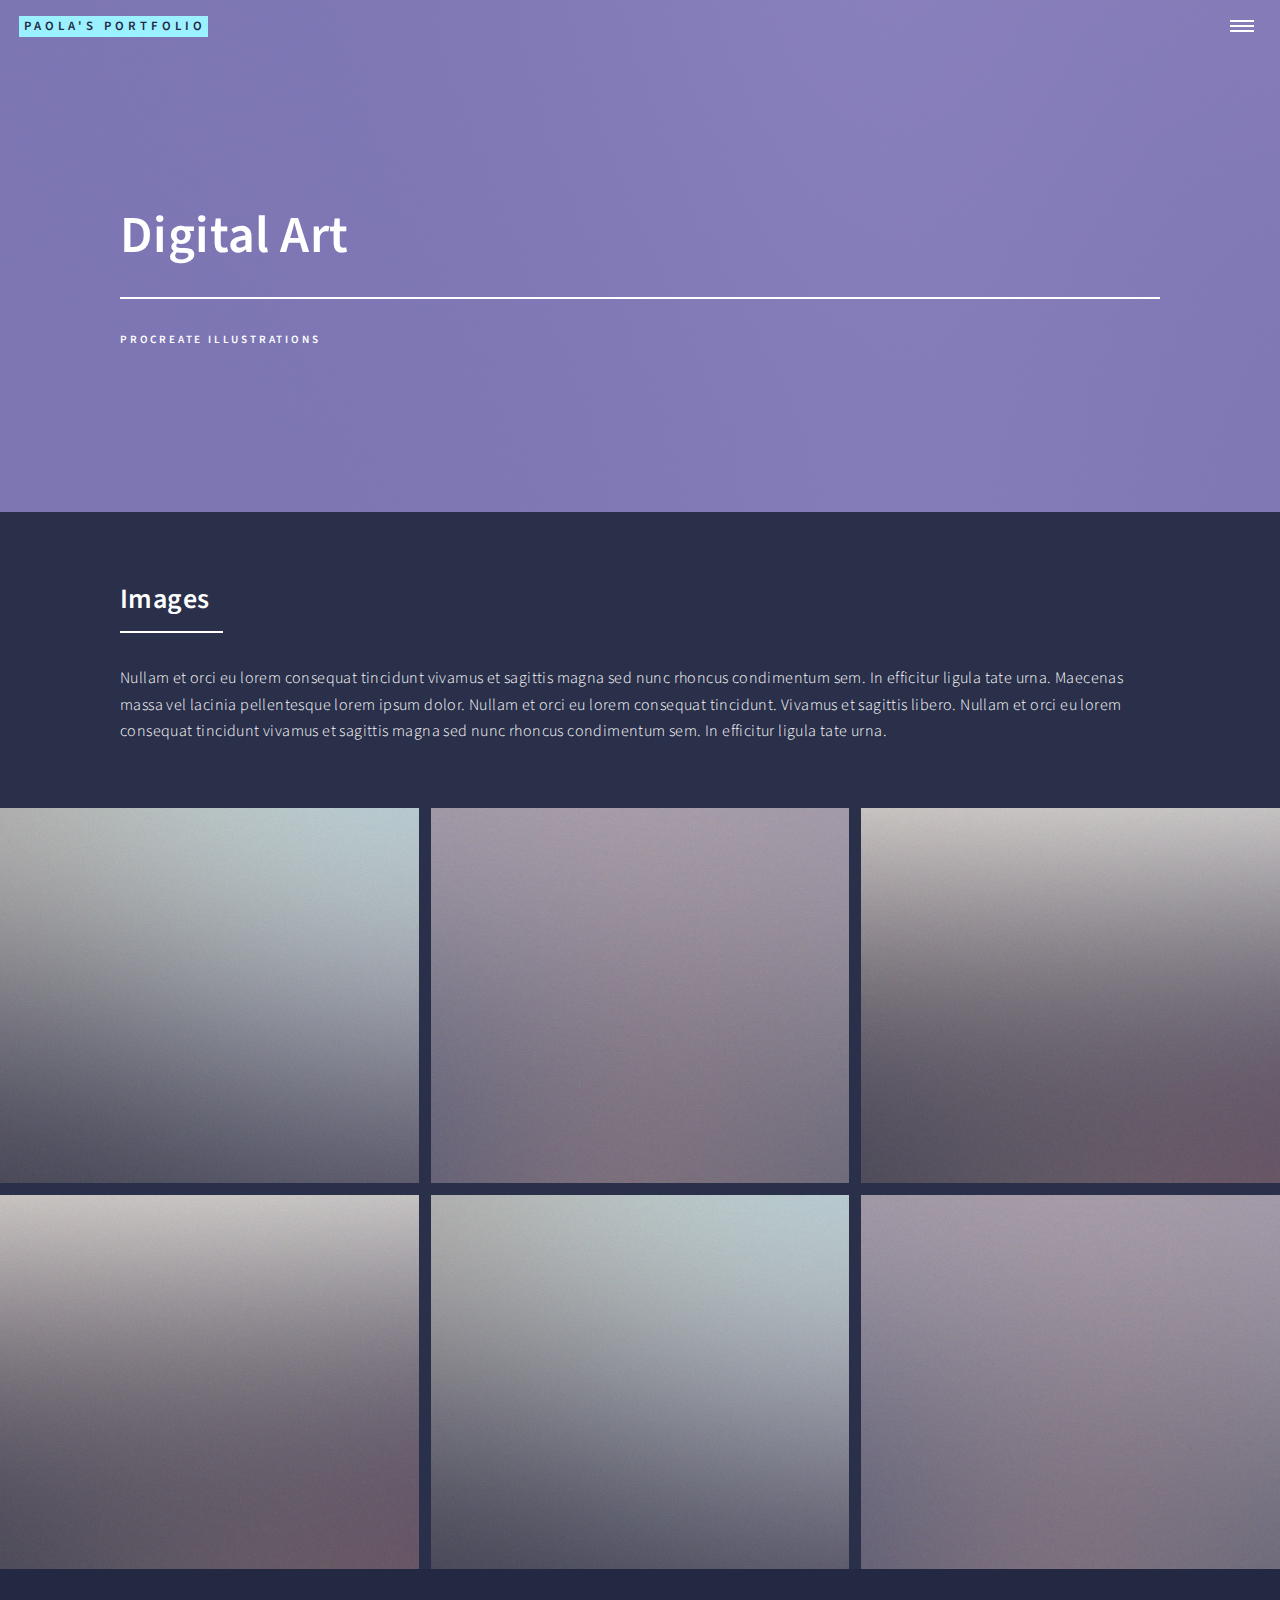
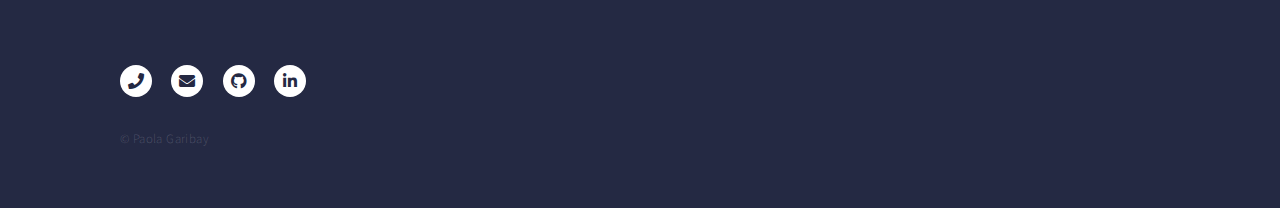
==== commit 06740a7d: "Update art.html" ====
--- a/art.html
+++ b/art.html
@@ -55,20 +55,25 @@
 
 				<!-- Main -->
 					<div id="main">
-						<h3>Image</h3>
-						<h4>Fit</h4><span class="image fit"><img src="images/pic03.jpg" alt="" /></span>
-						<div class="box alt">
-							<div class="row gtr-50 gtr-uniform">
-								<div class="col-4"><span class="image fit"><img src="images/pic08.jpg" alt="" /></span></div>
-								<div class="col-4"><span class="image fit"><img src="images/pic09.jpg" alt="" /></span></div>
-								<div class="col-4"><span class="image fit"><img src="images/pic10.jpg" alt="" /></span></div>
-								<!-- Break -->
-								<div class="col-4"><span class="image fit"><img src="images/pic10.jpg" alt="" /></span></div>
-								<div class="col-4"><span class="image fit"><img src="images/pic08.jpg" alt="" /></span></div>
-								<div class="col-4"><span class="image fit"><img src="images/pic09.jpg" alt="" /></span></div>
+						<section id="one">
+							<div class="inner">
+								<header class="major">
+									<h2>Images</h2>
+								</header>
+								<p>Nullam et orci eu lorem consequat tincidunt vivamus et sagittis magna sed nunc rhoncus condimentum sem. In efficitur ligula tate urna. Maecenas massa vel lacinia pellentesque lorem ipsum dolor. Nullam et orci eu lorem consequat tincidunt. Vivamus et sagittis libero. Nullam et orci eu lorem consequat tincidunt vivamus et sagittis magna sed nunc rhoncus condimentum sem. In efficitur ligula tate urna.</p>
 							</div>
-						</div>
-
+							<div class="box alt">
+								<div class="row gtr-50 gtr-uniform">
+									<div class="col-4"><span class="image fit"><img src="images/pic08.jpg" alt="" /></span></div>
+									<div class="col-4"><span class="image fit"><img src="images/pic09.jpg" alt="" /></span></div>
+									<div class="col-4"><span class="image fit"><img src="images/pic10.jpg" alt="" /></span></div>
+									<!-- Break -->
+									<div class="col-4"><span class="image fit"><img src="images/pic10.jpg" alt="" /></span></div>
+									<div class="col-4"><span class="image fit"><img src="images/pic08.jpg" alt="" /></span></div>
+									<div class="col-4"><span class="image fit"><img src="images/pic09.jpg" alt="" /></span></div>
+								</div>
+							</div>
+						</section>
 					</div>
 
 				<!-- Footer -->
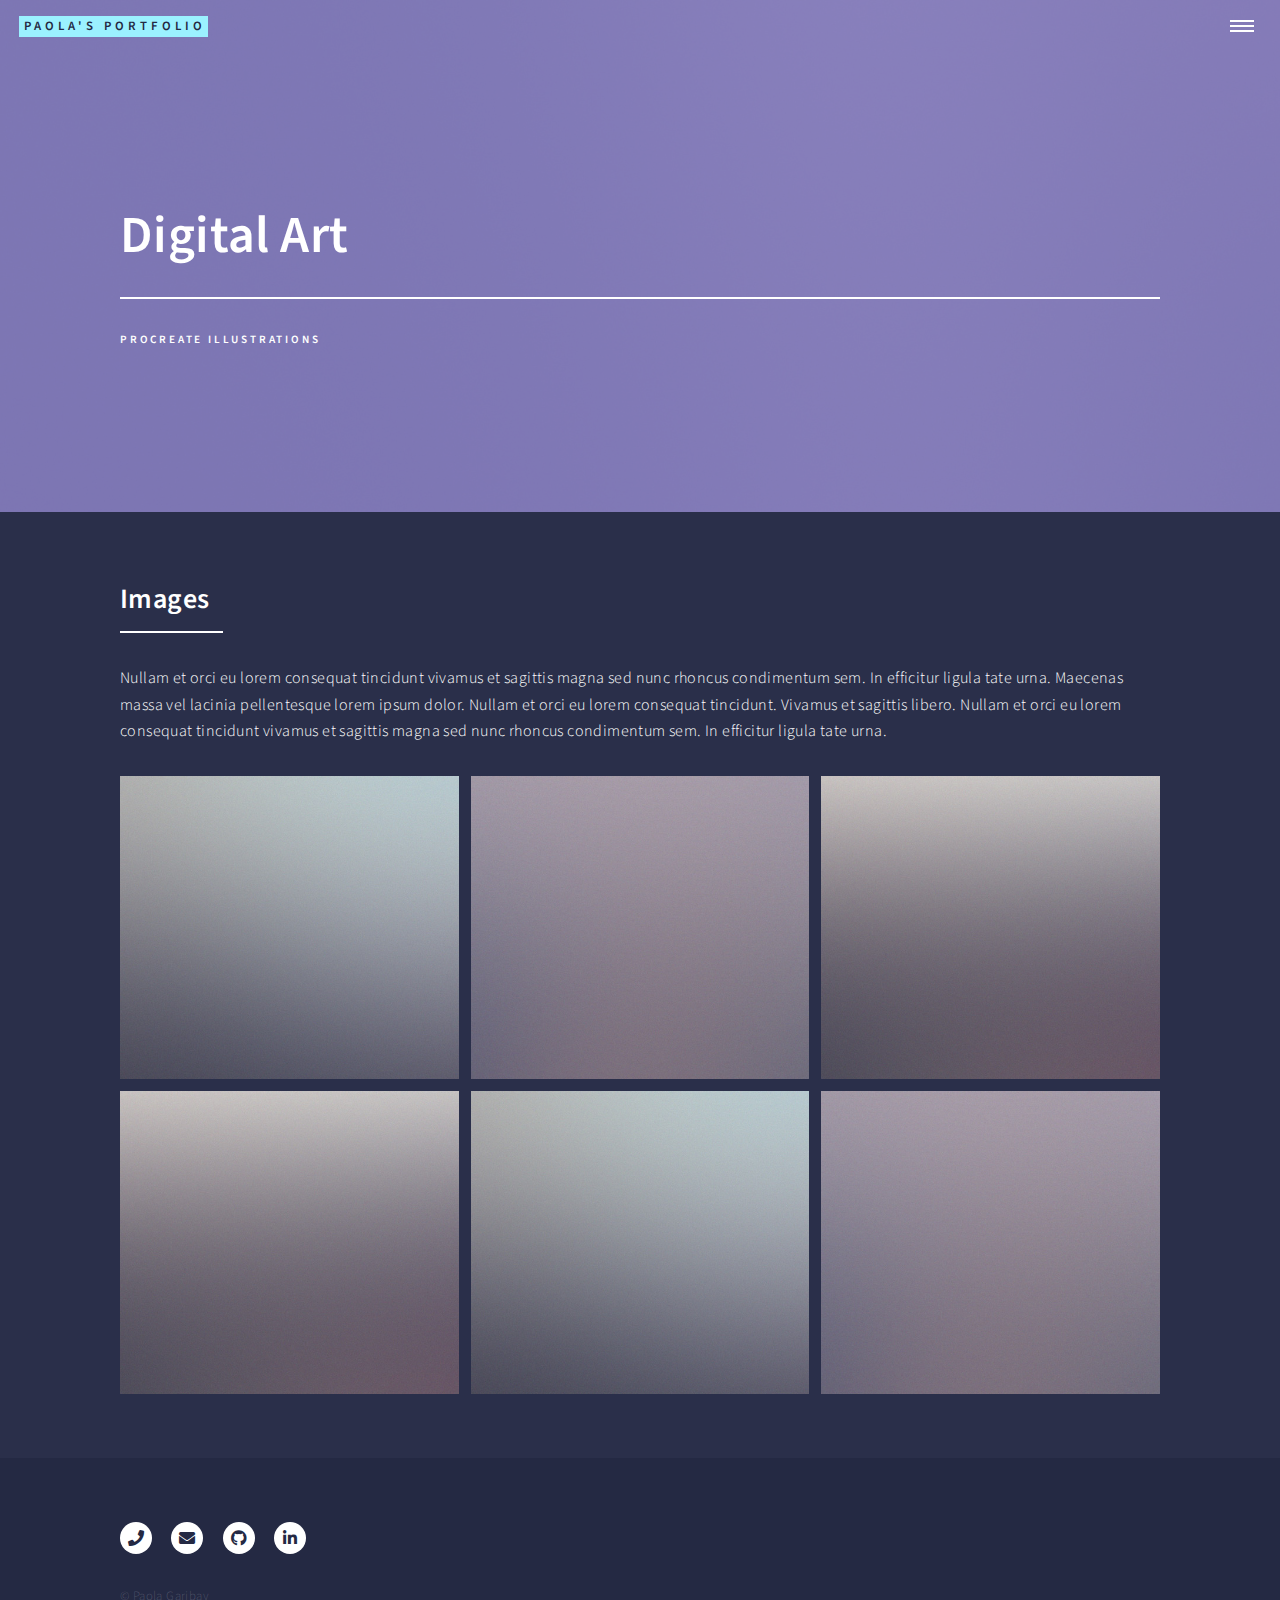
==== commit d1af97a1: "Update art.html" ====
--- a/art.html
+++ b/art.html
@@ -61,16 +61,17 @@
 									<h2>Images</h2>
 								</header>
 								<p>Nullam et orci eu lorem consequat tincidunt vivamus et sagittis magna sed nunc rhoncus condimentum sem. In efficitur ligula tate urna. Maecenas massa vel lacinia pellentesque lorem ipsum dolor. Nullam et orci eu lorem consequat tincidunt. Vivamus et sagittis libero. Nullam et orci eu lorem consequat tincidunt vivamus et sagittis magna sed nunc rhoncus condimentum sem. In efficitur ligula tate urna.</p>
-							</div>
-							<div class="box alt">
-								<div class="row gtr-50 gtr-uniform">
-									<div class="col-4"><span class="image fit"><img src="images/pic08.jpg" alt="" /></span></div>
-									<div class="col-4"><span class="image fit"><img src="images/pic09.jpg" alt="" /></span></div>
-									<div class="col-4"><span class="image fit"><img src="images/pic10.jpg" alt="" /></span></div>
-									<!-- Break -->
-									<div class="col-4"><span class="image fit"><img src="images/pic10.jpg" alt="" /></span></div>
-									<div class="col-4"><span class="image fit"><img src="images/pic08.jpg" alt="" /></span></div>
-									<div class="col-4"><span class="image fit"><img src="images/pic09.jpg" alt="" /></span></div>
+							
+								<div class="box alt">
+									<div class="row gtr-50 gtr-uniform">
+										<div class="col-4"><span class="image fit"><img src="images/pic08.jpg" alt="" /></span></div>
+										<div class="col-4"><span class="image fit"><img src="images/pic09.jpg" alt="" /></span></div>
+										<div class="col-4"><span class="image fit"><img src="images/pic10.jpg" alt="" /></span></div>
+										<!-- Break -->
+										<div class="col-4"><span class="image fit"><img src="images/pic10.jpg" alt="" /></span></div>
+										<div class="col-4"><span class="image fit"><img src="images/pic08.jpg" alt="" /></span></div>
+										<div class="col-4"><span class="image fit"><img src="images/pic09.jpg" alt="" /></span></div>
+									</div>
 								</div>
 							</div>
 						</section>
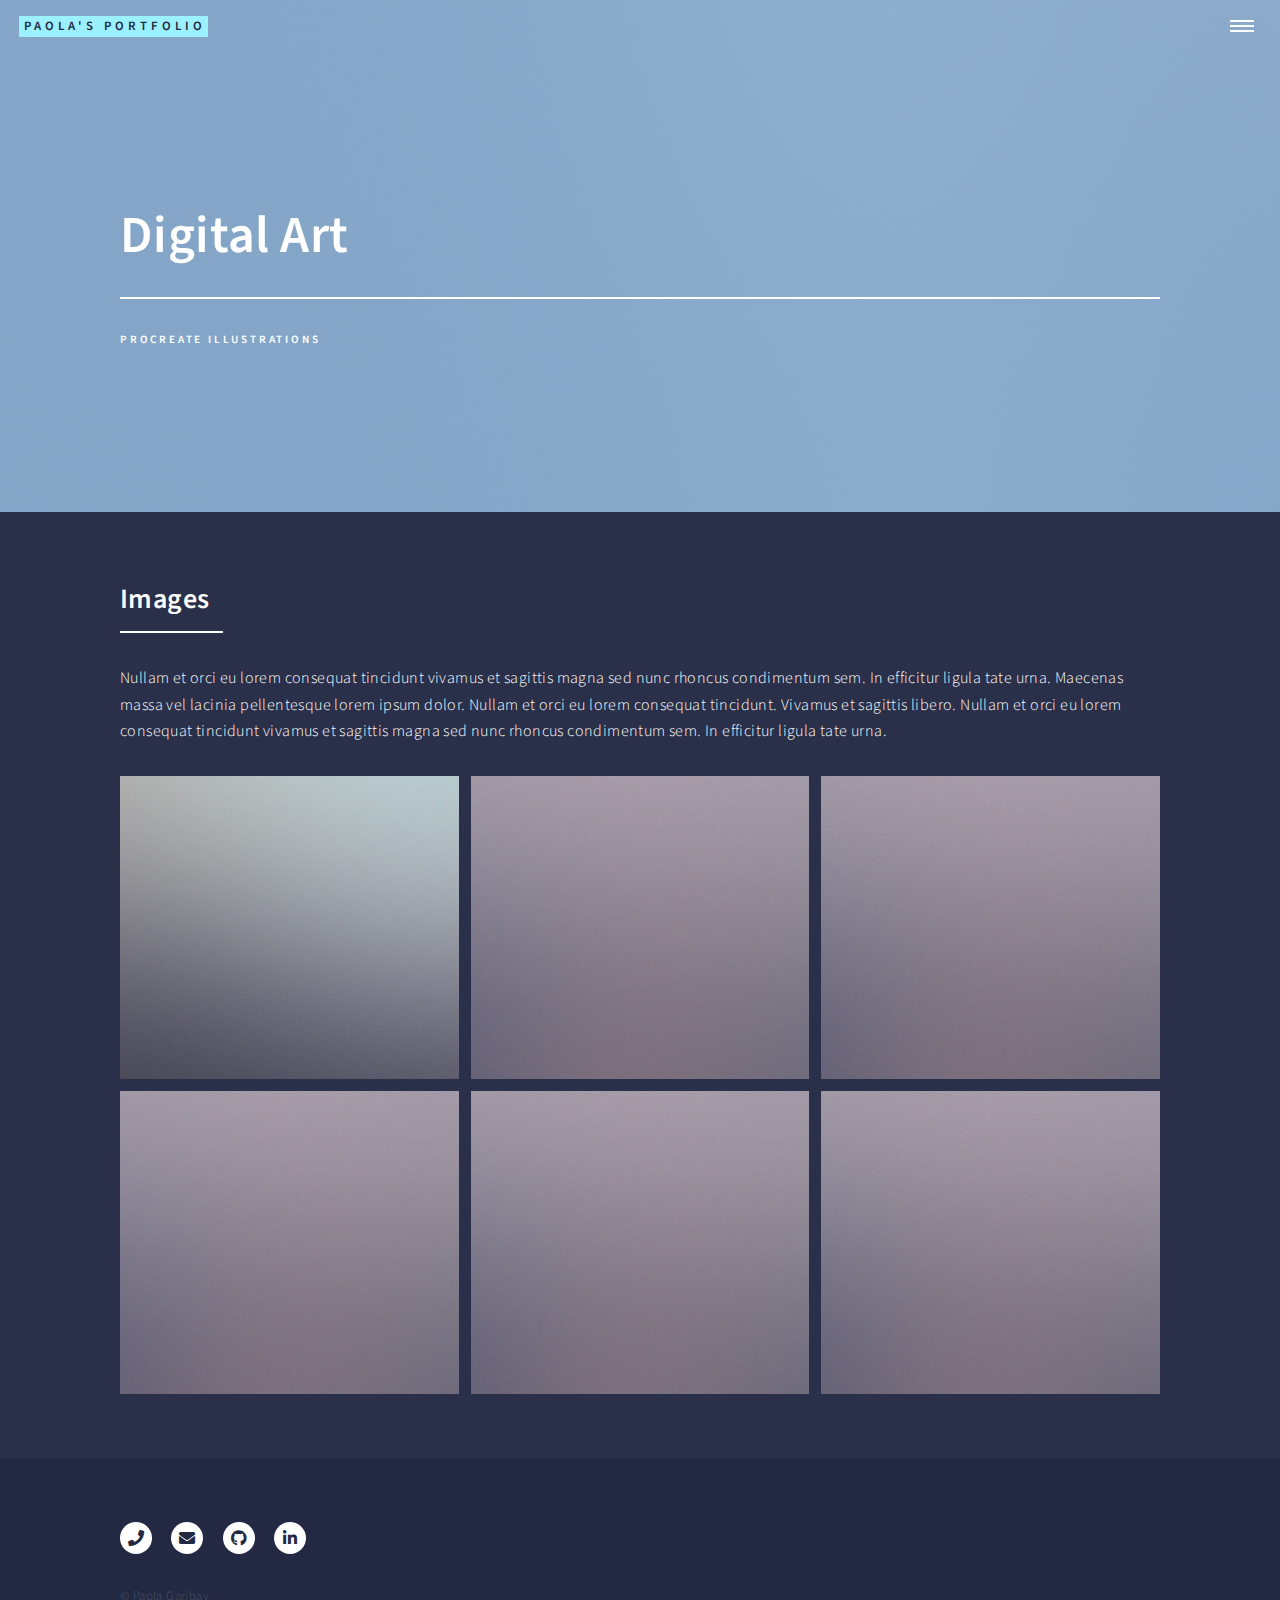
==== commit ee927930: "Update art.html" ====
--- a/art.html
+++ b/art.html
@@ -33,13 +33,13 @@
 							<li><a href="photography.html">Photography</a></li>
 						</ul>
 						<ul class="actions stacked">
-							<li><a href="https://paolagaribay.github.io/resume.pdf" class="button primary fit">Resume</a></li>
+							<li><a href="resume.pdf" target="_blank" class="button primary fit">Resume</a></li>
 						</ul>
 					</nav>
 
 				<!-- Banner -->
 				<!-- Note: The "styleN" class below should match that of the header element. -->
-					<section id="banner" class="style2">
+					<section id="banner" class="style1">
 						<div class="inner">
 							<span class="image">
 								<img src="images/pic07.jpg" alt="" />
@@ -54,6 +54,7 @@
 					</section>
 
 				<!-- Main -->
+				
 					<div id="main">
 						<section id="one">
 							<div class="inner">
@@ -64,17 +65,18 @@
 							
 								<div class="box alt">
 									<div class="row gtr-50 gtr-uniform">
-										<div class="col-4"><span class="image fit"><img src="images/pic08.jpg" alt="" /></span></div>
-										<div class="col-4"><span class="image fit"><img src="images/pic09.jpg" alt="" /></span></div>
-										<div class="col-4"><span class="image fit"><img src="images/pic10.jpg" alt="" /></span></div>
+										<div class="col-4"><span class="image fit"><a href="images/pic08.jpg" target="_blank"> <img src="images/pic08.jpg" alt="" ></a></span></div>
+										<div class="col-4"><span class="image fit"><a href="images/pic09.jpg" target="_blank"> <img src="images/pic09.jpg" alt="" ></a></span></div>
+										<div class="col-4"><span class="image fit"><a href="images/pic09.jpg" target="_blank"> <img src="images/pic09.jpg" alt="" ></a></span></div>
 										<!-- Break -->
-										<div class="col-4"><span class="image fit"><img src="images/pic10.jpg" alt="" /></span></div>
-										<div class="col-4"><span class="image fit"><img src="images/pic08.jpg" alt="" /></span></div>
-										<div class="col-4"><span class="image fit"><img src="images/pic09.jpg" alt="" /></span></div>
+										<div class="col-4"><span class="image fit"><a href="images/pic09.jpg" target="_blank"> <img src="images/pic09.jpg" alt="" ></a></span></div>
+										<div class="col-4"><span class="image fit"><a href="images/pic09.jpg" target="_blank"> <img src="images/pic09.jpg" alt="" ></a></span></div>
+										<div class="col-4"><span class="image fit"><a href="images/pic09.jpg" target="_blank"> <img src="images/pic09.jpg" alt="" ></a></span></div>
 									</div>
 								</div>
 							</div>
 						</section>
+
 					</div>
 
 				<!-- Footer -->
--- a/assets/css/main.css
+++ b/assets/css/main.css
@@ -1,3952 +1,3955 @@
-@import url(fontawesome-all.min.css);
-@import url("https://fonts.googleapis.com/css?family=Source+Sans+Pro:300,300italic,600,600italic");
-
+@import url(fontawesome-all.min.css);
+@import url("https://fonts.googleapis.com/css?family=Source+Sans+Pro:300,300italic,600,600italic");
+
 /*
 	Forty by HTML5 UP
 	html5up.net | @ajlkn
 	Free for personal and commercial use under the CCA 3.0 license (html5up.net/license)
-*/
-
-html, body, div, span, applet, object,
-iframe, h1, h2, h3, h4, h5, h6, p, blockquote,
-pre, a, abbr, acronym, address, big, cite,
-code, del, dfn, em, img, ins, kbd, q, s, samp,
-small, strike, strong, sub, sup, tt, var, b,
-u, i, center, dl, dt, dd, ol, ul, li, fieldset,
-form, label, legend, table, caption, tbody,
-tfoot, thead, tr, th, td, article, aside,
-canvas, details, embed, figure, figcaption,
-footer, header, hgroup, menu, nav, output, ruby,
-section, summary, time, mark, audio, video {
-	margin: 0;
-	padding: 0;
-	border: 0;
-	font-size: 100%;
-	font: inherit;
-	vertical-align: baseline;}
-
-article, aside, details, figcaption, figure,
-footer, header, hgroup, menu, nav, section {
-	display: block;}
-
-body {
-	line-height: 1;
-}
-
-ol, ul {
-	list-style: none;
-}
-
-blockquote, q {
-	quotes: none;
-}
-
-	blockquote:before, blockquote:after, q:before, q:after {
-		content: '';
-		content: none;
-	}
-
-table {
-	border-collapse: collapse;
-	border-spacing: 0;
-}
-
-body {
-	-webkit-text-size-adjust: none;
-}
-
-mark {
-	background-color: transparent;
-	color: inherit;
-}
-
-input::-moz-focus-inner {
-	border: 0;
-	padding: 0;
-}
-
-input, select, textarea {
-	-moz-appearance: none;
-	-webkit-appearance: none;
-	-ms-appearance: none;
-	appearance: none;
-}
-
-/* Basic */
-
-	@-ms-viewport {
-		width: device-width;
-	}
-
-	body {
-		-ms-overflow-style: scrollbar;
-	}
-
-	@media screen and (max-width: 480px) {
-
-		html, body {
-			min-width: 320px;
-		}
-
-	}
-
-	html {
-		box-sizing: border-box;
-	}
-
-	*, *:before, *:after {
-		box-sizing: inherit;
-	}
-
-	body {
-		background: #242943;
-	}
-
-		body.is-preload *, body.is-preload *:before, body.is-preload *:after {
-			-moz-animation: none !important;
-			-webkit-animation: none !important;
-			-ms-animation: none !important;
-			animation: none !important;
-			-moz-transition: none !important;
-			-webkit-transition: none !important;
-			-ms-transition: none !important;
-			transition: none !important;
-		}
-
-/* Type */
-
-	body, input, select, textarea {
-		color: #ffffff;
-		font-family: "Source Sans Pro", Helvetica, sans-serif;
-		font-size: 17pt;
-		font-weight: 300;
-		letter-spacing: 0.025em;
-		line-height: 1.65;
-	}
-
-		@media screen and (max-width: 1680px) {
-
-			body, input, select, textarea {
-				font-size: 14pt;
-			}
-
-		}
-
-		@media screen and (max-width: 1280px) {
-
-			body, input, select, textarea {
-				font-size: 12pt;
-			}
-
-		}
-
-		@media screen and (max-width: 360px) {
-
-			body, input, select, textarea {
-				font-size: 11pt;
-			}
-
-		}
-
-	a {
-		-moz-transition: color 0.2s ease-in-out, border-bottom-color 0.2s ease-in-out;
-		-webkit-transition: color 0.2s ease-in-out, border-bottom-color 0.2s ease-in-out;
-		-ms-transition: color 0.2s ease-in-out, border-bottom-color 0.2s ease-in-out;
-		transition: color 0.2s ease-in-out, border-bottom-color 0.2s ease-in-out;
-		border-bottom: dotted 1px;
-		color: inherit;
-		text-decoration: none;
-	}
-
-		a:hover {
-			border-bottom-color: transparent;
-			color: #9bf1ff !important;
-		}
-
-		a:active {
-			color: #53e3fb !important;
-		}
-
-	strong, b {
-		color: #ffffff;
-		font-weight: 600;
-	}
-
-	em, i {
-		font-style: italic;
-	}
-
-	p {
-		margin: 0 0 2em 0;
-	}
-
-	h1, h2, h3, h4, h5, h6 {
-		color: #ffffff;
-		font-weight: 600;
-		line-height: 1.65;
-		margin: 0 0 1em 0;
-	}
-
-		h1 a, h2 a, h3 a, h4 a, h5 a, h6 a {
-			color: inherit;
-			border-bottom: 0;
-		}
-
-	h1 {
-		font-size: 2.5em;
-	}
-
-	h2 {
-		font-size: 1.75em;
-	}
-
-	h3 {
-		font-size: 1.35em;
-	}
-
-	h4 {
-		font-size: 1.1em;
-	}
-
-	h5 {
-		font-size: 0.9em;
-	}
-
-	h6 {
-		font-size: 0.7em;
-	}
-
-	@media screen and (max-width: 736px) {
-
-		h1 {
-			font-size: 2em;
-		}
-
-		h2 {
-			font-size: 1.5em;
-		}
-
-		h3 {
-			font-size: 1.25em;
-		}
-
-	}
-
-	sub {
-		font-size: 0.8em;
-		position: relative;
-		top: 0.5em;
-	}
-
-	sup {
-		font-size: 0.8em;
-		position: relative;
-		top: -0.5em;
-	}
-
-	blockquote {
-		border-left: solid 4px rgba(212, 212, 255, 0.1);
-		font-style: italic;
-		margin: 0 0 2em 0;
-		padding: 0.5em 0 0.5em 2em;
-	}
-
-	code {
-		background: rgba(212, 212, 255, 0.035);
-		font-family: "Courier New", monospace;
-		font-size: 0.9em;
-		margin: 0 0.25em;
-		padding: 0.25em 0.65em;
-	}
-
-	pre {
-		-webkit-overflow-scrolling: touch;
-		font-family: "Courier New", monospace;
-		font-size: 0.9em;
-		margin: 0 0 2em 0;
-	}
-
-		pre code {
-			display: block;
-			line-height: 1.75;
-			padding: 1em 1.5em;
-			overflow-x: auto;
-		}
-
-	hr {
-		border: 0;
-		border-bottom: solid 1px rgba(212, 212, 255, 0.1);
-		margin: 2em 0;
-	}
-
-		hr.major {
-			margin: 3em 0;
-		}
-
-	.align-left {
-		text-align: left;
-	}
-
-	.align-center {
-		text-align: center;
-	}
-
-	.align-right {
-		text-align: right;
-	}
-
-/* Row */
-
-	.row {
-		display: flex;
-		flex-wrap: wrap;
-		box-sizing: border-box;
-		align-items: stretch;
-	}
-
-		.row > * {
-			box-sizing: border-box;
-		}
-
-		.row.gtr-uniform > * > :last-child {
-			margin-bottom: 0;
-		}
-
-		.row.aln-left {
-			justify-content: flex-start;
-		}
-
-		.row.aln-center {
-			justify-content: center;
-		}
-
-		.row.aln-right {
-			justify-content: flex-end;
-		}
-
-		.row.aln-top {
-			align-items: flex-start;
-		}
-
-		.row.aln-middle {
-			align-items: center;
-		}
-
-		.row.aln-bottom {
-			align-items: flex-end;
-		}
-
-		.row > .imp {
-			order: -1;
-		}
-
-		.row > .col-1 {
-			width: 8.33333%;
-		}
-
-		.row > .off-1 {
-			margin-left: 8.33333%;
-		}
-
-		.row > .col-2 {
-			width: 16.66667%;
-		}
-
-		.row > .off-2 {
-			margin-left: 16.66667%;
-		}
-
-		.row > .col-3 {
-			width: 25%;
-		}
-
-		.row > .off-3 {
-			margin-left: 25%;
-		}
-
-		.row > .col-4 {
-			width: 33.33333%;
-		}
-
-		.row > .off-4 {
-			margin-left: 33.33333%;
-		}
-
-		.row > .col-5 {
-			width: 41.66667%;
-		}
-
-		.row > .off-5 {
-			margin-left: 41.66667%;
-		}
-
-		.row > .col-6 {
-			width: 50%;
-		}
-
-		.row > .off-6 {
-			margin-left: 50%;
-		}
-
-		.row > .col-7 {
-			width: 58.33333%;
-		}
-
-		.row > .off-7 {
-			margin-left: 58.33333%;
-		}
-
-		.row > .col-8 {
-			width: 66.66667%;
-		}
-
-		.row > .off-8 {
-			margin-left: 66.66667%;
-		}
-
-		.row > .col-9 {
-			width: 75%;
-		}
-
-		.row > .off-9 {
-			margin-left: 75%;
-		}
-
-		.row > .col-10 {
-			width: 83.33333%;
-		}
-
-		.row > .off-10 {
-			margin-left: 83.33333%;
-		}
-
-		.row > .col-11 {
-			width: 91.66667%;
-		}
-
-		.row > .off-11 {
-			margin-left: 91.66667%;
-		}
-
-		.row > .col-12 {
-			width: 100%;
-		}
-
-		.row > .off-12 {
-			margin-left: 100%;
-		}
-
-		.row.gtr-0 {
-			margin-top: 0;
-			margin-left: 0em;
-		}
-
-			.row.gtr-0 > * {
-				padding: 0 0 0 0em;
-			}
-
-			.row.gtr-0.gtr-uniform {
-				margin-top: 0em;
-			}
-
-				.row.gtr-0.gtr-uniform > * {
-					padding-top: 0em;
-				}
-
-		.row.gtr-25 {
-			margin-top: 0;
-			margin-left: -0.5em;
-		}
-
-			.row.gtr-25 > * {
-				padding: 0 0 0 0.5em;
-			}
-
-			.row.gtr-25.gtr-uniform {
-				margin-top: -0.5em;
-			}
-
-				.row.gtr-25.gtr-uniform > * {
-					padding-top: 0.5em;
-				}
-
-		.row.gtr-50 {
-			margin-top: 0;
-			margin-left: -1em;
-		}
-
-			.row.gtr-50 > * {
-				padding: 0 0 0 1em;
-			}
-
-			.row.gtr-50.gtr-uniform {
-				margin-top: -1em;
-			}
-
-				.row.gtr-50.gtr-uniform > * {
-					padding-top: 1em;
-				}
-
-		.row {
-			margin-top: 0;
-			margin-left: -2em;
-		}
-
-			.row > * {
-				padding: 0 0 0 2em;
-			}
-
-			.row.gtr-uniform {
-				margin-top: -2em;
-			}
-
-				.row.gtr-uniform > * {
-					padding-top: 2em;
-				}
-
-		.row.gtr-150 {
-			margin-top: 0;
-			margin-left: -3em;
-		}
-
-			.row.gtr-150 > * {
-				padding: 0 0 0 3em;
-			}
-
-			.row.gtr-150.gtr-uniform {
-				margin-top: -3em;
-			}
-
-				.row.gtr-150.gtr-uniform > * {
-					padding-top: 3em;
-				}
-
-		.row.gtr-200 {
-			margin-top: 0;
-			margin-left: -4em;
-		}
-
-			.row.gtr-200 > * {
-				padding: 0 0 0 4em;
-			}
-
-			.row.gtr-200.gtr-uniform {
-				margin-top: -4em;
-			}
-
-				.row.gtr-200.gtr-uniform > * {
-					padding-top: 4em;
-				}
-
-		@media screen and (max-width: 1680px) {
-
-			.row {
-				display: flex;
-				flex-wrap: wrap;
-				box-sizing: border-box;
-				align-items: stretch;
-			}
-
-				.row > * {
-					box-sizing: border-box;
-				}
-
-				.row.gtr-uniform > * > :last-child {
-					margin-bottom: 0;
-				}
-
-				.row.aln-left {
-					justify-content: flex-start;
-				}
-
-				.row.aln-center {
-					justify-content: center;
-				}
-
-				.row.aln-right {
-					justify-content: flex-end;
-				}
-
-				.row.aln-top {
-					align-items: flex-start;
-				}
-
-				.row.aln-middle {
-					align-items: center;
-				}
-
-				.row.aln-bottom {
-					align-items: flex-end;
-				}
-
-				.row > .imp-xlarge {
-					order: -1;
-				}
-
-				.row > .col-1-xlarge {
-					width: 8.33333%;
-				}
-
-				.row > .off-1-xlarge {
-					margin-left: 8.33333%;
-				}
-
-				.row > .col-2-xlarge {
-					width: 16.66667%;
-				}
-
-				.row > .off-2-xlarge {
-					margin-left: 16.66667%;
-				}
-
-				.row > .col-3-xlarge {
-					width: 25%;
-				}
-
-				.row > .off-3-xlarge {
-					margin-left: 25%;
-				}
-
-				.row > .col-4-xlarge {
-					width: 33.33333%;
-				}
-
-				.row > .off-4-xlarge {
-					margin-left: 33.33333%;
-				}
-
-				.row > .col-5-xlarge {
-					width: 41.66667%;
-				}
-
-				.row > .off-5-xlarge {
-					margin-left: 41.66667%;
-				}
-
-				.row > .col-6-xlarge {
-					width: 50%;
-				}
-
-				.row > .off-6-xlarge {
-					margin-left: 50%;
-				}
-
-				.row > .col-7-xlarge {
-					width: 58.33333%;
-				}
-
-				.row > .off-7-xlarge {
-					margin-left: 58.33333%;
-				}
-
-				.row > .col-8-xlarge {
-					width: 66.66667%;
-				}
-
-				.row > .off-8-xlarge {
-					margin-left: 66.66667%;
-				}
-
-				.row > .col-9-xlarge {
-					width: 75%;
-				}
-
-				.row > .off-9-xlarge {
-					margin-left: 75%;
-				}
-
-				.row > .col-10-xlarge {
-					width: 83.33333%;
-				}
-
-				.row > .off-10-xlarge {
-					margin-left: 83.33333%;
-				}
-
-				.row > .col-11-xlarge {
-					width: 91.66667%;
-				}
-
-				.row > .off-11-xlarge {
-					margin-left: 91.66667%;
-				}
-
-				.row > .col-12-xlarge {
-					width: 100%;
-				}
-
-				.row > .off-12-xlarge {
-					margin-left: 100%;
-				}
-
-				.row.gtr-0 {
-					margin-top: 0;
-					margin-left: 0em;
-				}
-
-					.row.gtr-0 > * {
-						padding: 0 0 0 0em;
-					}
-
-					.row.gtr-0.gtr-uniform {
-						margin-top: 0em;
-					}
-
-						.row.gtr-0.gtr-uniform > * {
-							padding-top: 0em;
-						}
-
-				.row.gtr-25 {
-					margin-top: 0;
-					margin-left: -0.5em;
-				}
-
-					.row.gtr-25 > * {
-						padding: 0 0 0 0.5em;
-					}
-
-					.row.gtr-25.gtr-uniform {
-						margin-top: -0.5em;
-					}
-
-						.row.gtr-25.gtr-uniform > * {
-							padding-top: 0.5em;
-						}
-
-				.row.gtr-50 {
-					margin-top: 0;
-					margin-left: -1em;
-				}
-
-					.row.gtr-50 > * {
-						padding: 0 0 0 1em;
-					}
-
-					.row.gtr-50.gtr-uniform {
-						margin-top: -1em;
-					}
-
-						.row.gtr-50.gtr-uniform > * {
-							padding-top: 1em;
-						}
-
-				.row {
-					margin-top: 0;
-					margin-left: -2em;
-				}
-
-					.row > * {
-						padding: 0 0 0 2em;
-					}
-
-					.row.gtr-uniform {
-						margin-top: -2em;
-					}
-
-						.row.gtr-uniform > * {
-							padding-top: 2em;
-						}
-
-				.row.gtr-150 {
-					margin-top: 0;
-					margin-left: -3em;
-				}
-
-					.row.gtr-150 > * {
-						padding: 0 0 0 3em;
-					}
-
-					.row.gtr-150.gtr-uniform {
-						margin-top: -3em;
-					}
-
-						.row.gtr-150.gtr-uniform > * {
-							padding-top: 3em;
-						}
-
-				.row.gtr-200 {
-					margin-top: 0;
-					margin-left: -4em;
-				}
-
-					.row.gtr-200 > * {
-						padding: 0 0 0 4em;
-					}
-
-					.row.gtr-200.gtr-uniform {
-						margin-top: -4em;
-					}
-
-						.row.gtr-200.gtr-uniform > * {
-							padding-top: 4em;
-						}
-
-		}
-
-		@media screen and (max-width: 1280px) {
-
-			.row {
-				display: flex;
-				flex-wrap: wrap;
-				box-sizing: border-box;
-				align-items: stretch;
-			}
-
-				.row > * {
-					box-sizing: border-box;
-				}
-
-				.row.gtr-uniform > * > :last-child {
-					margin-bottom: 0;
-				}
-
-				.row.aln-left {
-					justify-content: flex-start;
-				}
-
-				.row.aln-center {
-					justify-content: center;
-				}
-
-				.row.aln-right {
-					justify-content: flex-end;
-				}
-
-				.row.aln-top {
-					align-items: flex-start;
-				}
-
-				.row.aln-middle {
-					align-items: center;
-				}
-
-				.row.aln-bottom {
-					align-items: flex-end;
-				}
-
-				.row > .imp-large {
-					order: -1;
-				}
-
-				.row > .col-1-large {
-					width: 8.33333%;
-				}
-
-				.row > .off-1-large {
-					margin-left: 8.33333%;
-				}
-
-				.row > .col-2-large {
-					width: 16.66667%;
-				}
-
-				.row > .off-2-large {
-					margin-left: 16.66667%;
-				}
-
-				.row > .col-3-large {
-					width: 25%;
-				}
-
-				.row > .off-3-large {
-					margin-left: 25%;
-				}
-
-				.row > .col-4-large {
-					width: 33.33333%;
-				}
-
-				.row > .off-4-large {
-					margin-left: 33.33333%;
-				}
-
-				.row > .col-5-large {
-					width: 41.66667%;
-				}
-
-				.row > .off-5-large {
-					margin-left: 41.66667%;
-				}
-
-				.row > .col-6-large {
-					width: 50%;
-				}
-
-				.row > .off-6-large {
-					margin-left: 50%;
-				}
-
-				.row > .col-7-large {
-					width: 58.33333%;
-				}
-
-				.row > .off-7-large {
-					margin-left: 58.33333%;
-				}
-
-				.row > .col-8-large {
-					width: 66.66667%;
-				}
-
-				.row > .off-8-large {
-					margin-left: 66.66667%;
-				}
-
-				.row > .col-9-large {
-					width: 75%;
-				}
-
-				.row > .off-9-large {
-					margin-left: 75%;
-				}
-
-				.row > .col-10-large {
-					width: 83.33333%;
-				}
-
-				.row > .off-10-large {
-					margin-left: 83.33333%;
-				}
-
-				.row > .col-11-large {
-					width: 91.66667%;
-				}
-
-				.row > .off-11-large {
-					margin-left: 91.66667%;
-				}
-
-				.row > .col-12-large {
-					width: 100%;
-				}
-
-				.row > .off-12-large {
-					margin-left: 100%;
-				}
-
-				.row.gtr-0 {
-					margin-top: 0;
-					margin-left: 0em;
-				}
-
-					.row.gtr-0 > * {
-						padding: 0 0 0 0em;
-					}
-
-					.row.gtr-0.gtr-uniform {
-						margin-top: 0em;
-					}
-
-						.row.gtr-0.gtr-uniform > * {
-							padding-top: 0em;
-						}
-
-				.row.gtr-25 {
-					margin-top: 0;
-					margin-left: -0.375em;
-				}
-
-					.row.gtr-25 > * {
-						padding: 0 0 0 0.375em;
-					}
-
-					.row.gtr-25.gtr-uniform {
-						margin-top: -0.375em;
-					}
-
-						.row.gtr-25.gtr-uniform > * {
-							padding-top: 0.375em;
-						}
-
-				.row.gtr-50 {
-					margin-top: 0;
-					margin-left: -0.75em;
-				}
-
-					.row.gtr-50 > * {
-						padding: 0 0 0 0.75em;
-					}
-
-					.row.gtr-50.gtr-uniform {
-						margin-top: -0.75em;
-					}
-
-						.row.gtr-50.gtr-uniform > * {
-							padding-top: 0.75em;
-						}
-
-				.row {
-					margin-top: 0;
-					margin-left: -1.5em;
-				}
-
-					.row > * {
-						padding: 0 0 0 1.5em;
-					}
-
-					.row.gtr-uniform {
-						margin-top: -1.5em;
-					}
-
-						.row.gtr-uniform > * {
-							padding-top: 1.5em;
-						}
-
-				.row.gtr-150 {
-					margin-top: 0;
-					margin-left: -2.25em;
-				}
-
-					.row.gtr-150 > * {
-						padding: 0 0 0 2.25em;
-					}
-
-					.row.gtr-150.gtr-uniform {
-						margin-top: -2.25em;
-					}
-
-						.row.gtr-150.gtr-uniform > * {
-							padding-top: 2.25em;
-						}
-
-				.row.gtr-200 {
-					margin-top: 0;
-					margin-left: -3em;
-				}
-
-					.row.gtr-200 > * {
-						padding: 0 0 0 3em;
-					}
-
-					.row.gtr-200.gtr-uniform {
-						margin-top: -3em;
-					}
-
-						.row.gtr-200.gtr-uniform > * {
-							padding-top: 3em;
-						}
-
-		}
-
-		@media screen and (max-width: 980px) {
-
-			.row {
-				display: flex;
-				flex-wrap: wrap;
-				box-sizing: border-box;
-				align-items: stretch;
-			}
-
-				.row > * {
-					box-sizing: border-box;
-				}
-
-				.row.gtr-uniform > * > :last-child {
-					margin-bottom: 0;
-				}
-
-				.row.aln-left {
-					justify-content: flex-start;
-				}
-
-				.row.aln-center {
-					justify-content: center;
-				}
-
-				.row.aln-right {
-					justify-content: flex-end;
-				}
-
-				.row.aln-top {
-					align-items: flex-start;
-				}
-
-				.row.aln-middle {
-					align-items: center;
-				}
-
-				.row.aln-bottom {
-					align-items: flex-end;
-				}
-
-				.row > .imp-medium {
-					order: -1;
-				}
-
-				.row > .col-1-medium {
-					width: 8.33333%;
-				}
-
-				.row > .off-1-medium {
-					margin-left: 8.33333%;
-				}
-
-				.row > .col-2-medium {
-					width: 16.66667%;
-				}
-
-				.row > .off-2-medium {
-					margin-left: 16.66667%;
-				}
-
-				.row > .col-3-medium {
-					width: 25%;
-				}
-
-				.row > .off-3-medium {
-					margin-left: 25%;
-				}
-
-				.row > .col-4-medium {
-					width: 33.33333%;
-				}
-
-				.row > .off-4-medium {
-					margin-left: 33.33333%;
-				}
-
-				.row > .col-5-medium {
-					width: 41.66667%;
-				}
-
-				.row > .off-5-medium {
-					margin-left: 41.66667%;
-				}
-
-				.row > .col-6-medium {
-					width: 50%;
-				}
-
-				.row > .off-6-medium {
-					margin-left: 50%;
-				}
-
-				.row > .col-7-medium {
-					width: 58.33333%;
-				}
-
-				.row > .off-7-medium {
-					margin-left: 58.33333%;
-				}
-
-				.row > .col-8-medium {
-					width: 66.66667%;
-				}
-
-				.row > .off-8-medium {
-					margin-left: 66.66667%;
-				}
-
-				.row > .col-9-medium {
-					width: 75%;
-				}
-
-				.row > .off-9-medium {
-					margin-left: 75%;
-				}
-
-				.row > .col-10-medium {
-					width: 83.33333%;
-				}
-
-				.row > .off-10-medium {
-					margin-left: 83.33333%;
-				}
-
-				.row > .col-11-medium {
-					width: 91.66667%;
-				}
-
-				.row > .off-11-medium {
-					margin-left: 91.66667%;
-				}
-
-				.row > .col-12-medium {
-					width: 100%;
-				}
-
-				.row > .off-12-medium {
-					margin-left: 100%;
-				}
-
-				.row.gtr-0 {
-					margin-top: 0;
-					margin-left: 0em;
-				}
-
-					.row.gtr-0 > * {
-						padding: 0 0 0 0em;
-					}
-
-					.row.gtr-0.gtr-uniform {
-						margin-top: 0em;
-					}
-
-						.row.gtr-0.gtr-uniform > * {
-							padding-top: 0em;
-						}
-
-				.row.gtr-25 {
-					margin-top: 0;
-					margin-left: -0.375em;
-				}
-
-					.row.gtr-25 > * {
-						padding: 0 0 0 0.375em;
-					}
-
-					.row.gtr-25.gtr-uniform {
-						margin-top: -0.375em;
-					}
-
-						.row.gtr-25.gtr-uniform > * {
-							padding-top: 0.375em;
-						}
-
-				.row.gtr-50 {
-					margin-top: 0;
-					margin-left: -0.75em;
-				}
-
-					.row.gtr-50 > * {
-						padding: 0 0 0 0.75em;
-					}
-
-					.row.gtr-50.gtr-uniform {
-						margin-top: -0.75em;
-					}
-
-						.row.gtr-50.gtr-uniform > * {
-							padding-top: 0.75em;
-						}
-
-				.row {
-					margin-top: 0;
-					margin-left: -1.5em;
-				}
-
-					.row > * {
-						padding: 0 0 0 1.5em;
-					}
-
-					.row.gtr-uniform {
-						margin-top: -1.5em;
-					}
-
-						.row.gtr-uniform > * {
-							padding-top: 1.5em;
-						}
-
-				.row.gtr-150 {
-					margin-top: 0;
-					margin-left: -2.25em;
-				}
-
-					.row.gtr-150 > * {
-						padding: 0 0 0 2.25em;
-					}
-
-					.row.gtr-150.gtr-uniform {
-						margin-top: -2.25em;
-					}
-
-						.row.gtr-150.gtr-uniform > * {
-							padding-top: 2.25em;
-						}
-
-				.row.gtr-200 {
-					margin-top: 0;
-					margin-left: -3em;
-				}
-
-					.row.gtr-200 > * {
-						padding: 0 0 0 3em;
-					}
-
-					.row.gtr-200.gtr-uniform {
-						margin-top: -3em;
-					}
-
-						.row.gtr-200.gtr-uniform > * {
-							padding-top: 3em;
-						}
-
-		}
-
-		@media screen and (max-width: 736px) {
-
-			.row {
-				display: flex;
-				flex-wrap: wrap;
-				box-sizing: border-box;
-				align-items: stretch;
-			}
-
-				.row > * {
-					box-sizing: border-box;
-				}
-
-				.row.gtr-uniform > * > :last-child {
-					margin-bottom: 0;
-				}
-
-				.row.aln-left {
-					justify-content: flex-start;
-				}
-
-				.row.aln-center {
-					justify-content: center;
-				}
-
-				.row.aln-right {
-					justify-content: flex-end;
-				}
-
-				.row.aln-top {
-					align-items: flex-start;
-				}
-
-				.row.aln-middle {
-					align-items: center;
-				}
-
-				.row.aln-bottom {
-					align-items: flex-end;
-				}
-
-				.row > .imp-small {
-					order: -1;
-				}
-
-				.row > .col-1-small {
-					width: 8.33333%;
-				}
-
-				.row > .off-1-small {
-					margin-left: 8.33333%;
-				}
-
-				.row > .col-2-small {
-					width: 16.66667%;
-				}
-
-				.row > .off-2-small {
-					margin-left: 16.66667%;
-				}
-
-				.row > .col-3-small {
-					width: 25%;
-				}
-
-				.row > .off-3-small {
-					margin-left: 25%;
-				}
-
-				.row > .col-4-small {
-					width: 33.33333%;
-				}
-
-				.row > .off-4-small {
-					margin-left: 33.33333%;
-				}
-
-				.row > .col-5-small {
-					width: 41.66667%;
-				}
-
-				.row > .off-5-small {
-					margin-left: 41.66667%;
-				}
-
-				.row > .col-6-small {
-					width: 50%;
-				}
-
-				.row > .off-6-small {
-					margin-left: 50%;
-				}
-
-				.row > .col-7-small {
-					width: 58.33333%;
-				}
-
-				.row > .off-7-small {
-					margin-left: 58.33333%;
-				}
-
-				.row > .col-8-small {
-					width: 66.66667%;
-				}
-
-				.row > .off-8-small {
-					margin-left: 66.66667%;
-				}
-
-				.row > .col-9-small {
-					width: 75%;
-				}
-
-				.row > .off-9-small {
-					margin-left: 75%;
-				}
-
-				.row > .col-10-small {
-					width: 83.33333%;
-				}
-
-				.row > .off-10-small {
-					margin-left: 83.33333%;
-				}
-
-				.row > .col-11-small {
-					width: 91.66667%;
-				}
-
-				.row > .off-11-small {
-					margin-left: 91.66667%;
-				}
-
-				.row > .col-12-small {
-					width: 100%;
-				}
-
-				.row > .off-12-small {
-					margin-left: 100%;
-				}
-
-				.row.gtr-0 {
-					margin-top: 0;
-					margin-left: 0em;
-				}
-
-					.row.gtr-0 > * {
-						padding: 0 0 0 0em;
-					}
-
-					.row.gtr-0.gtr-uniform {
-						margin-top: 0em;
-					}
-
-						.row.gtr-0.gtr-uniform > * {
-							padding-top: 0em;
-						}
-
-				.row.gtr-25 {
-					margin-top: 0;
-					margin-left: -0.3125em;
-				}
-
-					.row.gtr-25 > * {
-						padding: 0 0 0 0.3125em;
-					}
-
-					.row.gtr-25.gtr-uniform {
-						margin-top: -0.3125em;
-					}
-
-						.row.gtr-25.gtr-uniform > * {
-							padding-top: 0.3125em;
-						}
-
-				.row.gtr-50 {
-					margin-top: 0;
-					margin-left: -0.625em;
-				}
-
-					.row.gtr-50 > * {
-						padding: 0 0 0 0.625em;
-					}
-
-					.row.gtr-50.gtr-uniform {
-						margin-top: -0.625em;
-					}
-
-						.row.gtr-50.gtr-uniform > * {
-							padding-top: 0.625em;
-						}
-
-				.row {
-					margin-top: 0;
-					margin-left: -1.25em;
-				}
-
-					.row > * {
-						padding: 0 0 0 1.25em;
-					}
-
-					.row.gtr-uniform {
-						margin-top: -1.25em;
-					}
-
-						.row.gtr-uniform > * {
-							padding-top: 1.25em;
-						}
-
-				.row.gtr-150 {
-					margin-top: 0;
-					margin-left: -1.875em;
-				}
-
-					.row.gtr-150 > * {
-						padding: 0 0 0 1.875em;
-					}
-
-					.row.gtr-150.gtr-uniform {
-						margin-top: -1.875em;
-					}
-
-						.row.gtr-150.gtr-uniform > * {
-							padding-top: 1.875em;
-						}
-
-				.row.gtr-200 {
-					margin-top: 0;
-					margin-left: -2.5em;
-				}
-
-					.row.gtr-200 > * {
-						padding: 0 0 0 2.5em;
-					}
-
-					.row.gtr-200.gtr-uniform {
-						margin-top: -2.5em;
-					}
-
-						.row.gtr-200.gtr-uniform > * {
-							padding-top: 2.5em;
-						}
-
-		}
-
-		@media screen and (max-width: 480px) {
-
-			.row {
-				display: flex;
-				flex-wrap: wrap;
-				box-sizing: border-box;
-				align-items: stretch;
-			}
-
-				.row > * {
-					box-sizing: border-box;
-				}
-
-				.row.gtr-uniform > * > :last-child {
-					margin-bottom: 0;
-				}
-
-				.row.aln-left {
-					justify-content: flex-start;
-				}
-
-				.row.aln-center {
-					justify-content: center;
-				}
-
-				.row.aln-right {
-					justify-content: flex-end;
-				}
-
-				.row.aln-top {
-					align-items: flex-start;
-				}
-
-				.row.aln-middle {
-					align-items: center;
-				}
-
-				.row.aln-bottom {
-					align-items: flex-end;
-				}
-
-				.row > .imp-xsmall {
-					order: -1;
-				}
-
-				.row > .col-1-xsmall {
-					width: 8.33333%;
-				}
-
-				.row > .off-1-xsmall {
-					margin-left: 8.33333%;
-				}
-
-				.row > .col-2-xsmall {
-					width: 16.66667%;
-				}
-
-				.row > .off-2-xsmall {
-					margin-left: 16.66667%;
-				}
-
-				.row > .col-3-xsmall {
-					width: 25%;
-				}
-
-				.row > .off-3-xsmall {
-					margin-left: 25%;
-				}
-
-				.row > .col-4-xsmall {
-					width: 33.33333%;
-				}
-
-				.row > .off-4-xsmall {
-					margin-left: 33.33333%;
-				}
-
-				.row > .col-5-xsmall {
-					width: 41.66667%;
-				}
-
-				.row > .off-5-xsmall {
-					margin-left: 41.66667%;
-				}
-
-				.row > .col-6-xsmall {
-					width: 50%;
-				}
-
-				.row > .off-6-xsmall {
-					margin-left: 50%;
-				}
-
-				.row > .col-7-xsmall {
-					width: 58.33333%;
-				}
-
-				.row > .off-7-xsmall {
-					margin-left: 58.33333%;
-				}
-
-				.row > .col-8-xsmall {
-					width: 66.66667%;
-				}
-
-				.row > .off-8-xsmall {
-					margin-left: 66.66667%;
-				}
-
-				.row > .col-9-xsmall {
-					width: 75%;
-				}
-
-				.row > .off-9-xsmall {
-					margin-left: 75%;
-				}
-
-				.row > .col-10-xsmall {
-					width: 83.33333%;
-				}
-
-				.row > .off-10-xsmall {
-					margin-left: 83.33333%;
-				}
-
-				.row > .col-11-xsmall {
-					width: 91.66667%;
-				}
-
-				.row > .off-11-xsmall {
-					margin-left: 91.66667%;
-				}
-
-				.row > .col-12-xsmall {
-					width: 100%;
-				}
-
-				.row > .off-12-xsmall {
-					margin-left: 100%;
-				}
-
-				.row.gtr-0 {
-					margin-top: 0;
-					margin-left: 0em;
-				}
-
-					.row.gtr-0 > * {
-						padding: 0 0 0 0em;
-					}
-
-					.row.gtr-0.gtr-uniform {
-						margin-top: 0em;
-					}
-
-						.row.gtr-0.gtr-uniform > * {
-							padding-top: 0em;
-						}
-
-				.row.gtr-25 {
-					margin-top: 0;
-					margin-left: -0.3125em;
-				}
-
-					.row.gtr-25 > * {
-						padding: 0 0 0 0.3125em;
-					}
-
-					.row.gtr-25.gtr-uniform {
-						margin-top: -0.3125em;
-					}
-
-						.row.gtr-25.gtr-uniform > * {
-							padding-top: 0.3125em;
-						}
-
-				.row.gtr-50 {
-					margin-top: 0;
-					margin-left: -0.625em;
-				}
-
-					.row.gtr-50 > * {
-						padding: 0 0 0 0.625em;
-					}
-
-					.row.gtr-50.gtr-uniform {
-						margin-top: -0.625em;
-					}
-
-						.row.gtr-50.gtr-uniform > * {
-							padding-top: 0.625em;
-						}
-
-				.row {
-					margin-top: 0;
-					margin-left: -1.25em;
-				}
-
-					.row > * {
-						padding: 0 0 0 1.25em;
-					}
-
-					.row.gtr-uniform {
-						margin-top: -1.25em;
-					}
-
-						.row.gtr-uniform > * {
-							padding-top: 1.25em;
-						}
-
-				.row.gtr-150 {
-					margin-top: 0;
-					margin-left: -1.875em;
-				}
-
-					.row.gtr-150 > * {
-						padding: 0 0 0 1.875em;
-					}
-
-					.row.gtr-150.gtr-uniform {
-						margin-top: -1.875em;
-					}
-
-						.row.gtr-150.gtr-uniform > * {
-							padding-top: 1.875em;
-						}
-
-				.row.gtr-200 {
-					margin-top: 0;
-					margin-left: -2.5em;
-				}
-
-					.row.gtr-200 > * {
-						padding: 0 0 0 2.5em;
-					}
-
-					.row.gtr-200.gtr-uniform {
-						margin-top: -2.5em;
-					}
-
-						.row.gtr-200.gtr-uniform > * {
-							padding-top: 2.5em;
-						}
-
-		}
-
-/* Section/Article */
-
-	section.special, article.special {
-		text-align: center;
-	}
-
-	header.major {
-		width: -moz-max-content;
-		width: -webkit-max-content;
-		width: -ms-max-content;
-		width: max-content;
-		margin-bottom: 2em;
-	}
-
-		header.major > :first-child {
-			margin-bottom: 0;
-			width: calc(100% + 0.5em);
-		}
-
-			header.major > :first-child:after {
-				content: '';
-				background-color: #ffffff;
-				display: block;
-				height: 2px;
-				margin: 0.325em 0 0.5em 0;
-				width: 100%;
-			}
-
-		header.major > p {
-			font-size: 0.7em;
-			font-weight: 600;
-			letter-spacing: 0.25em;
-			margin-bottom: 0;
-			text-transform: uppercase;
-		}
-
-		body.is-ie header.major > :first-child:after {
-			max-width: 9em;
-		}
-
-		body.is-ie header.major > h1:after {
-			max-width: 100% !important;
-		}
-
-	@media screen and (max-width: 736px) {
-
-		header.major > p br {
-			display: none;
-		}
-
-	}
-
-/* Form */
-
-	form {
-		margin: 0 0 2em 0;
-	}
-
-		form > :last-child {
-			margin-bottom: 0;
-		}
-
-		form > .fields {
-			display: -moz-flex;
-			display: -webkit-flex;
-			display: -ms-flex;
-			display: flex;
-			-moz-flex-wrap: wrap;
-			-webkit-flex-wrap: wrap;
-			-ms-flex-wrap: wrap;
-			flex-wrap: wrap;
-			width: calc(100% + 3em);
-			margin: -1.5em 0 2em -1.5em;
-		}
-
-			form > .fields > .field {
-				-moz-flex-grow: 0;
-				-webkit-flex-grow: 0;
-				-ms-flex-grow: 0;
-				flex-grow: 0;
-				-moz-flex-shrink: 0;
-				-webkit-flex-shrink: 0;
-				-ms-flex-shrink: 0;
-				flex-shrink: 0;
-				padding: 1.5em 0 0 1.5em;
-				width: calc(100% - 1.5em);
-			}
-
-				form > .fields > .field.half {
-					width: calc(50% - 0.75em);
-				}
-
-				form > .fields > .field.third {
-					width: calc(100%/3 - 0.5em);
-				}
-
-				form > .fields > .field.quarter {
-					width: calc(25% - 0.375em);
-				}
-
-		@media screen and (max-width: 480px) {
-
-			form > .fields {
-				width: calc(100% + 3em);
-				margin: -1.5em 0 2em -1.5em;
-			}
-
-				form > .fields > .field {
-					padding: 1.5em 0 0 1.5em;
-					width: calc(100% - 1.5em);
-				}
-
-					form > .fields > .field.half {
-						width: calc(100% - 1.5em);
-					}
-
-					form > .fields > .field.third {
-						width: calc(100% - 1.5em);
-					}
-
-					form > .fields > .field.quarter {
-						width: calc(100% - 1.5em);
-					}
-
-		}
-
-	label {
-		color: #ffffff;
-		display: block;
-		font-size: 0.8em;
-		font-weight: 600;
-		letter-spacing: 0.25em;
-		margin: 0 0 1em 0;
-		text-transform: uppercase;
-	}
-
-	input[type="text"],
-	input[type="password"],
-	input[type="email"],
-	input[type="tel"],
-	input[type="search"],
-	input[type="url"],
-	select,
-	textarea {
-		-moz-appearance: none;
-		-webkit-appearance: none;
-		-ms-appearance: none;
-		appearance: none;
-		background: rgba(212, 212, 255, 0.035);
-		border: none;
-		border-radius: 0;
-		color: inherit;
-		display: block;
-		outline: 0;
-		padding: 0 1em;
-		text-decoration: none;
-		width: 100%;
-	}
-
-		input[type="text"]:invalid,
-		input[type="password"]:invalid,
-		input[type="email"]:invalid,
-		input[type="tel"]:invalid,
-		input[type="search"]:invalid,
-		input[type="url"]:invalid,
-		select:invalid,
-		textarea:invalid {
-			box-shadow: none;
-		}
-
-		input[type="text"]:focus,
-		input[type="password"]:focus,
-		input[type="email"]:focus,
-		input[type="tel"]:focus,
-		input[type="search"]:focus,
-		input[type="url"]:focus,
-		select:focus,
-		textarea:focus {
-			border-color: #9bf1ff;
-			box-shadow: 0 0 0 2px #9bf1ff;
-		}
-
-	select {
-		background-image: url("data:image/svg+xml;charset=utf8,%3Csvg xmlns='http://www.w3.org/2000/svg' width='40' height='40' preserveAspectRatio='none' viewBox='0 0 40 40'%3E%3Cpath d='M9.4,12.3l10.4,10.4l10.4-10.4c0.2-0.2,0.5-0.4,0.9-0.4c0.3,0,0.6,0.1,0.9,0.4l3.3,3.3c0.2,0.2,0.4,0.5,0.4,0.9 c0,0.4-0.1,0.6-0.4,0.9L20.7,31.9c-0.2,0.2-0.5,0.4-0.9,0.4c-0.3,0-0.6-0.1-0.9-0.4L4.3,17.3c-0.2-0.2-0.4-0.5-0.4-0.9 c0-0.4,0.1-0.6,0.4-0.9l3.3-3.3c0.2-0.2,0.5-0.4,0.9-0.4S9.1,12.1,9.4,12.3z' fill='rgba(212, 212, 255, 0.1)' /%3E%3C/svg%3E");
-		background-size: 1.25rem;
-		background-repeat: no-repeat;
-		background-position: calc(100% - 1rem) center;
-		height: 2.75em;
-		padding-right: 2.75em;
-		text-overflow: ellipsis;
-	}
-
-		select option {
-			color: #ffffff;
-			background: #242943;
-		}
-
-		select:focus::-ms-value {
-			background-color: transparent;
-		}
-
-		select::-ms-expand {
-			display: none;
-		}
-
-	input[type="text"],
-	input[type="password"],
-	input[type="email"],
-	input[type="tel"],
-	input[type="search"],
-	input[type="url"],
-	select {
-		height: 2.75em;
-	}
-
-	textarea {
-		padding: 0.75em 1em;
-	}
-
-	input[type="checkbox"],
-	input[type="radio"] {
-		-moz-appearance: none;
-		-webkit-appearance: none;
-		-ms-appearance: none;
-		appearance: none;
-		display: block;
-		float: left;
-		margin-right: -2em;
-		opacity: 0;
-		width: 1em;
-		z-index: -1;
-	}
-
-		input[type="checkbox"] + label,
-		input[type="radio"] + label {
-			text-decoration: none;
-			color: #ffffff;
-			cursor: pointer;
-			display: inline-block;
-			font-weight: 300;
-			padding-left: 2.65em;
-			padding-right: 0.75em;
-			position: relative;
-		}
-
-			input[type="checkbox"] + label:before,
-			input[type="radio"] + label:before {
-				-moz-osx-font-smoothing: grayscale;
-				-webkit-font-smoothing: antialiased;
-				display: inline-block;
-				font-style: normal;
-				font-variant: normal;
-				text-rendering: auto;
-				line-height: 1;
-				text-transform: none !important;
-				font-family: 'Font Awesome 5 Free';
-				font-weight: 900;
-			}
-
-			input[type="checkbox"] + label:before,
-			input[type="radio"] + label:before {
-				background: rgba(212, 212, 255, 0.035);
-				content: '';
-				display: inline-block;
-				font-size: 0.8em;
-				height: 2.0625em;
-				left: 0;
-				letter-spacing: 0;
-				line-height: 2.0625em;
-				position: absolute;
-				text-align: center;
-				top: 0;
-				width: 2.0625em;
-			}
-
-		input[type="checkbox"]:checked + label:before,
-		input[type="radio"]:checked + label:before {
-			background: #ffffff;
-			border-color: #9bf1ff;
-			content: '\f00c';
-			color: #242943;
-		}
-
-		input[type="checkbox"]:focus + label:before,
-		input[type="radio"]:focus + label:before {
-			box-shadow: 0 0 0 2px #9bf1ff;
-		}
-
-	input[type="radio"] + label:before {
-		border-radius: 100%;
-	}
-
-	::-webkit-input-placeholder {
-		color: rgba(244, 244, 255, 0.2) !important;
-		opacity: 1.0;
-	}
-
-	:-moz-placeholder {
-		color: rgba(244, 244, 255, 0.2) !important;
-		opacity: 1.0;
-	}
-
-	::-moz-placeholder {
-		color: rgba(244, 244, 255, 0.2) !important;
-		opacity: 1.0;
-	}
-
-	:-ms-input-placeholder {
-		color: rgba(244, 244, 255, 0.2) !important;
-		opacity: 1.0;
-	}
-
-/* Box */
-
-	.box {
-		border: solid 1px rgba(212, 212, 255, 0.1);
-		margin-bottom: 2em;
-		padding: 1.5em;
-	}
-
-		.box > :last-child,
-		.box > :last-child > :last-child,
-		.box > :last-child > :last-child > :last-child {
-			margin-bottom: 0;
-		}
-
-		.box.alt {
-			border: 0;
-			border-radius: 0;
-			padding: 0;
-		}
-
-/* Icon */
-
-	.icon {
-		text-decoration: none;
-		border-bottom: none;
-		position: relative;
-	}
-
-		.icon:before {
-			-moz-osx-font-smoothing: grayscale;
-			-webkit-font-smoothing: antialiased;
-			display: inline-block;
-			font-style: normal;
-			font-variant: normal;
-			text-rendering: auto;
-			line-height: 1;
-			text-transform: none !important;
-			font-family: 'Font Awesome 5 Free';
-			font-weight: 400;
-		}
-
-		.icon > .label {
-			display: none;
-		}
-
-		.icon:before {
-			line-height: inherit;
-		}
-
-		.icon.solid:before {
-			font-weight: 900;
-		}
-
-		.icon.brands:before {
-			font-family: 'Font Awesome 5 Brands';
-		}
-
-		.icon.alt:before {
-			background-color: #ffffff;
-			border-radius: 100%;
-			color: #242943;
-			display: inline-block;
-			height: 2em;
-			line-height: 2em;
-			text-align: center;
-			width: 2em;
-		}
-
-	a.icon.alt:before {
-		-moz-transition: background-color 0.2s ease-in-out;
-		-webkit-transition: background-color 0.2s ease-in-out;
-		-ms-transition: background-color 0.2s ease-in-out;
-		transition: background-color 0.2s ease-in-out;
-	}
-
-	a.icon.alt:hover:before {
-		background-color: #6fc3df;
-	}
-
-	a.icon.alt:active:before {
-		background-color: #37a6cb;
-	}
-
-/* Image */
-
-	.image {
-		border: 0;
-		display: inline-block;
-		position: relative;
-	}
-
-		.image img {
-			display: block;
-		}
-
-		.image.left, .image.right {
-			max-width: 30%;
-		}
-
-			.image.left img, .image.right img {
-				width: 100%;
-			}
-
-		.image.left {
-			float: left;
-			margin: 0 1.5em 1.25em 0;
-			top: 0.25em;
-		}
-
-		.image.right {
-			float: right;
-			margin: 0 0 1.25em 1.5em;
-			top: 0.25em;
-		}
-
-		.image.fit {
-			display: block;
-			margin: 0 0 2em 0;
-			width: 100%;
-		}
-
-			.image.fit img {
-				width: 100%;
-			}
-
-		.image.main {
-			display: block;
-			margin: 2.5em 0;
-			width: 100%;
-		}
-
-			.image.main img {
-				width: 100%;
-			}
-
-			@media screen and (max-width: 736px) {
-
-				.image.main {
-					margin: 1.5em 0;
-				}
-
-			}
-
-/* List */
-
-	ol {
-		list-style: decimal;
-		margin: 0 0 2em 0;
-		padding-left: 1.25em;
-	}
-
-		ol li {
-			padding-left: 0.25em;
-		}
-
-	ul {
-		list-style: disc;
-		margin: 0 0 2em 0;
-		padding-left: 1em;
-	}
-
-		ul li {
-			padding-left: 0.5em;
-		}
-
-		ul.alt {
-			list-style: none;
-			padding-left: 0;
-		}
-
-			ul.alt li {
-				border-top: solid 1px rgba(212, 212, 255, 0.1);
-				padding: 0.5em 0;
-			}
-
-				ul.alt li:first-child {
-					border-top: 0;
-					padding-top: 0;
-				}
-
-	dl {
-		margin: 0 0 2em 0;
-	}
-
-		dl dt {
-			display: block;
-			font-weight: 600;
-			margin: 0 0 1em 0;
-		}
-
-		dl dd {
-			margin-left: 2em;
-		}
-
-/* Actions */
-
-	ul.actions {
-		display: -moz-flex;
-		display: -webkit-flex;
-		display: -ms-flex;
-		display: flex;
-		cursor: default;
-		list-style: none;
-		margin-left: -1em;
-		padding-left: 0;
-	}
-
-		ul.actions li {
-			padding: 0 0 0 1em;
-			vertical-align: middle;
-		}
-
-		ul.actions.special {
-			-moz-justify-content: center;
-			-webkit-justify-content: center;
-			-ms-justify-content: center;
-			justify-content: center;
-			width: 100%;
-			margin-left: 0;
-		}
-
-			ul.actions.special li:first-child {
-				padding-left: 0;
-			}
-
-		ul.actions.stacked {
-			-moz-flex-direction: column;
-			-webkit-flex-direction: column;
-			-ms-flex-direction: column;
-			flex-direction: column;
-			margin-left: 0;
-		}
-
-			ul.actions.stacked li {
-				padding: 1.3em 0 0 0;
-			}
-
-				ul.actions.stacked li:first-child {
-					padding-top: 0;
-				}
-
-		ul.actions.fit {
-			width: calc(100% + 1em);
-		}
-
-			ul.actions.fit li {
-				-moz-flex-grow: 1;
-				-webkit-flex-grow: 1;
-				-ms-flex-grow: 1;
-				flex-grow: 1;
-				-moz-flex-shrink: 1;
-				-webkit-flex-shrink: 1;
-				-ms-flex-shrink: 1;
-				flex-shrink: 1;
-				width: 100%;
-			}
-
-				ul.actions.fit li > * {
-					width: 100%;
-				}
-
-			ul.actions.fit.stacked {
-				width: 100%;
-			}
-
-/* Icons */
-
-	ul.icons {
-		cursor: default;
-		list-style: none;
-		padding-left: 0;
-	}
-
-		ul.icons li {
-			display: inline-block;
-			padding: 0 1em 0 0;
-		}
-
-			ul.icons li:last-child {
-				padding-right: 0;
-			}
-
-		@media screen and (max-width: 736px) {
-
-			ul.icons li {
-				padding: 0 0.75em 0 0;
-			}
-
-		}
-
-/* Pagination */
-
-	ul.pagination {
-		cursor: default;
-		list-style: none;
-		padding-left: 0;
-	}
-
-		ul.pagination li {
-			display: inline-block;
-			padding-left: 0;
-			vertical-align: middle;
-		}
-
-			ul.pagination li > .page {
-				-moz-transition: background-color 0.2s ease-in-out, color 0.2s ease-in-out;
-				-webkit-transition: background-color 0.2s ease-in-out, color 0.2s ease-in-out;
-				-ms-transition: background-color 0.2s ease-in-out, color 0.2s ease-in-out;
-				transition: background-color 0.2s ease-in-out, color 0.2s ease-in-out;
-				border-bottom: 0;
-				display: inline-block;
-				font-size: 0.8em;
-				font-weight: 600;
-				height: 1.5em;
-				line-height: 1.5em;
-				margin: 0 0.125em;
-				min-width: 1.5em;
-				padding: 0 0.5em;
-				text-align: center;
-			}
-
-				ul.pagination li > .page.active {
-					background-color: #ffffff;
-					color: #242943;
-				}
-
-					ul.pagination li > .page.active:hover {
-						background-color: #9bf1ff;
-						color: #242943 !important;
-					}
-
-					ul.pagination li > .page.active:active {
-						background-color: #53e3fb;
-					}
-
-			ul.pagination li:first-child {
-				padding-right: 0.75em;
-			}
-
-			ul.pagination li:last-child {
-				padding-left: 0.75em;
-			}
-
-		@media screen and (max-width: 480px) {
-
-			ul.pagination li:nth-child(n+2):nth-last-child(n+2) {
-				display: none;
-			}
-
-			ul.pagination li:first-child {
-				padding-right: 0;
-			}
-
-		}
-
-/* Table */
-
-	.table-wrapper {
-		-webkit-overflow-scrolling: touch;
-		overflow-x: auto;
-	}
-
-	table {
-		margin: 0 0 2em 0;
-		width: 100%;
-	}
-
-		table tbody tr {
-			border: solid 1px rgba(212, 212, 255, 0.1);
-			border-left: 0;
-			border-right: 0;
-		}
-
-			table tbody tr:nth-child(2n + 1) {
-				background-color: rgba(212, 212, 255, 0.035);
-			}
-
-		table td {
-			padding: 0.75em 0.75em;
-		}
-
-		table th {
-			color: #ffffff;
-			font-size: 0.9em;
-			font-weight: 600;
-			padding: 0 0.75em 0.75em 0.75em;
-			text-align: left;
-		}
-
-		table thead {
-			border-bottom: solid 2px rgba(212, 212, 255, 0.1);
-		}
-
-		table tfoot {
-			border-top: solid 2px rgba(212, 212, 255, 0.1);
-		}
-
-		table.alt {
-			border-collapse: separate;
-		}
-
-			table.alt tbody tr td {
-				border: solid 1px rgba(212, 212, 255, 0.1);
-				border-left-width: 0;
-				border-top-width: 0;
-			}
-
-				table.alt tbody tr td:first-child {
-					border-left-width: 1px;
-				}
-
-			table.alt tbody tr:first-child td {
-				border-top-width: 1px;
-			}
-
-			table.alt thead {
-				border-bottom: 0;
-			}
-
-			table.alt tfoot {
-				border-top: 0;
-			}
-
-/* Button */
-
-	input[type="submit"],
-	input[type="reset"],
-	input[type="button"],
-	button,
-	.button {
-		-moz-appearance: none;
-		-webkit-appearance: none;
-		-ms-appearance: none;
-		appearance: none;
-		-moz-transition: background-color 0.2s ease-in-out, box-shadow 0.2s ease-in-out, color 0.2s ease-in-out;
-		-webkit-transition: background-color 0.2s ease-in-out, box-shadow 0.2s ease-in-out, color 0.2s ease-in-out;
-		-ms-transition: background-color 0.2s ease-in-out, box-shadow 0.2s ease-in-out, color 0.2s ease-in-out;
-		transition: background-color 0.2s ease-in-out, box-shadow 0.2s ease-in-out, color 0.2s ease-in-out;
-		background-color: transparent;
-		border: 0;
-		border-radius: 0;
-		box-shadow: inset 0 0 0 2px #ffffff;
-		color: #ffffff;
-		cursor: pointer;
-		display: inline-block;
-		font-size: 0.8em;
-		font-weight: 600;
-		height: 3.5em;
-		letter-spacing: 0.25em;
-		line-height: 3.5em;
-		padding: 0 1.75em;
-		text-align: center;
-		text-decoration: none;
-		text-transform: uppercase;
-		white-space: nowrap;
-	}
-
-		input[type="submit"]:hover, input[type="submit"]:active,
-		input[type="reset"]:hover,
-		input[type="reset"]:active,
-		input[type="button"]:hover,
-		input[type="button"]:active,
-		button:hover,
-		button:active,
-		.button:hover,
-		.button:active {
-			box-shadow: inset 0 0 0 2px #9bf1ff;
-			color: #9bf1ff;
-		}
-
-		input[type="submit"]:active,
-		input[type="reset"]:active,
-		input[type="button"]:active,
-		button:active,
-		.button:active {
-			background-color: rgba(155, 241, 255, 0.1);
-			box-shadow: inset 0 0 0 2px #53e3fb;
-			color: #53e3fb;
-		}
-
-		input[type="submit"].icon:before,
-		input[type="reset"].icon:before,
-		input[type="button"].icon:before,
-		button.icon:before,
-		.button.icon:before {
-			margin-right: 0.5em;
-		}
-
-		input[type="submit"].fit,
-		input[type="reset"].fit,
-		input[type="button"].fit,
-		button.fit,
-		.button.fit {
-			width: 100%;
-		}
-
-		input[type="submit"].small,
-		input[type="reset"].small,
-		input[type="button"].small,
-		button.small,
-		.button.small {
-			font-size: 0.6em;
-		}
-
-		input[type="submit"].large,
-		input[type="reset"].large,
-		input[type="button"].large,
-		button.large,
-		.button.large {
-			font-size: 1.25em;
-			height: 3em;
-			line-height: 3em;
-		}
-
-		input[type="submit"].next,
-		input[type="reset"].next,
-		input[type="button"].next,
-		button.next,
-		.button.next {
-			padding-right: 4.5em;
-			position: relative;
-		}
-
-			input[type="submit"].next:before, input[type="submit"].next:after,
-			input[type="reset"].next:before,
-			input[type="reset"].next:after,
-			input[type="button"].next:before,
-			input[type="button"].next:after,
-			button.next:before,
-			button.next:after,
-			.button.next:before,
-			.button.next:after {
-				-moz-transition: opacity 0.2s ease-in-out;
-				-webkit-transition: opacity 0.2s ease-in-out;
-				-ms-transition: opacity 0.2s ease-in-out;
-				transition: opacity 0.2s ease-in-out;
-				background-position: center right;
-				background-repeat: no-repeat;
-				background-size: 36px 24px;
-				content: '';
-				display: block;
-				height: 100%;
-				position: absolute;
-				right: 1.5em;
-				top: 0;
-				vertical-align: middle;
-				width: 36px;
-			}
-
-			input[type="submit"].next:before,
-			input[type="reset"].next:before,
-			input[type="button"].next:before,
-			button.next:before,
-			.button.next:before {
-				background-image: url("data:image/svg+xml;charset=utf8,%3Csvg xmlns='http://www.w3.org/2000/svg' xmlns:xlink='http://www.w3.org/1999/xlink' width='36px' height='24px' viewBox='0 0 36 24' zoomAndPan='disable'%3E%3Cstyle%3Eline %7B stroke: %23ffffff%3B stroke-width: 2px%3B %7D%3C/style%3E%3Cline x1='0' y1='12' x2='34' y2='12' /%3E%3Cline x1='25' y1='4' x2='34' y2='12.5' /%3E%3Cline x1='25' y1='20' x2='34' y2='11.5' /%3E%3C/svg%3E");
-			}
-
-			input[type="submit"].next:after,
-			input[type="reset"].next:after,
-			input[type="button"].next:after,
-			button.next:after,
-			.button.next:after {
-				background-image: url("data:image/svg+xml;charset=utf8,%3Csvg xmlns='http://www.w3.org/2000/svg' xmlns:xlink='http://www.w3.org/1999/xlink' width='36px' height='24px' viewBox='0 0 36 24' zoomAndPan='disable'%3E%3Cstyle%3Eline %7B stroke: %239bf1ff%3B stroke-width: 2px%3B %7D%3C/style%3E%3Cline x1='0' y1='12' x2='34' y2='12' /%3E%3Cline x1='25' y1='4' x2='34' y2='12.5' /%3E%3Cline x1='25' y1='20' x2='34' y2='11.5' /%3E%3C/svg%3E");
-				opacity: 0;
-				z-index: 1;
-			}
-
-			input[type="submit"].next:hover:after, input[type="submit"].next:active:after,
-			input[type="reset"].next:hover:after,
-			input[type="reset"].next:active:after,
-			input[type="button"].next:hover:after,
-			input[type="button"].next:active:after,
-			button.next:hover:after,
-			button.next:active:after,
-			.button.next:hover:after,
-			.button.next:active:after {
-				opacity: 1;
-			}
-
-			@media screen and (max-width: 1280px) {
-
-				input[type="submit"].next,
-				input[type="reset"].next,
-				input[type="button"].next,
-				button.next,
-				.button.next {
-					padding-right: 5em;
-				}
-
-			}
-
-		input[type="submit"].primary,
-		input[type="reset"].primary,
-		input[type="button"].primary,
-		button.primary,
-		.button.primary {
-			background-color: #ffffff;
-			box-shadow: none;
-			color: #242943;
-		}
-
-			input[type="submit"].primary:hover, input[type="submit"].primary:active,
-			input[type="reset"].primary:hover,
-			input[type="reset"].primary:active,
-			input[type="button"].primary:hover,
-			input[type="button"].primary:active,
-			button.primary:hover,
-			button.primary:active,
-			.button.primary:hover,
-			.button.primary:active {
-				background-color: #9bf1ff;
-				color: #242943 !important;
-			}
-
-			input[type="submit"].primary:active,
-			input[type="reset"].primary:active,
-			input[type="button"].primary:active,
-			button.primary:active,
-			.button.primary:active {
-				background-color: #53e3fb;
-			}
-
-		input[type="submit"].disabled, input[type="submit"]:disabled,
-		input[type="reset"].disabled,
-		input[type="reset"]:disabled,
-		input[type="button"].disabled,
-		input[type="button"]:disabled,
-		button.disabled,
-		button:disabled,
-		.button.disabled,
-		.button:disabled {
-			pointer-events: none;
-			cursor: default;
-			opacity: 0.25;
-		}
-
-/* Tiles */
-
-	.tiles {
-		display: -moz-flex;
-		display: -webkit-flex;
-		display: -ms-flex;
-		display: flex;
-		-moz-flex-wrap: wrap;
-		-webkit-flex-wrap: wrap;
-		-ms-flex-wrap: wrap;
-		flex-wrap: wrap;
-		border-top: 0 !important;
-	}
-
-		.tiles + * {
-			border-top: 0 !important;
-		}
-
-		.tiles article {
-			-moz-align-items: center;
-			-webkit-align-items: center;
-			-ms-align-items: center;
-			align-items: center;
-			display: -moz-flex;
-			display: -webkit-flex;
-			display: -ms-flex;
-			display: flex;
-			-moz-transition: -moz-transform 0.25s ease, opacity 0.25s ease, -moz-filter 1s ease, -webkit-filter 1s ease;
-			-webkit-transition: -webkit-transform 0.25s ease, opacity 0.25s ease, -webkit-filter 1s ease, -webkit-filter 1s ease;
-			-ms-transition: -ms-transform 0.25s ease, opacity 0.25s ease, -ms-filter 1s ease, -webkit-filter 1s ease;
-			transition: transform 0.25s ease, opacity 0.25s ease, filter 1s ease, -webkit-filter 1s ease;
-			padding: 4em 4em 2em 4em ;
-			background-position: center;
-			background-repeat: no-repeat;
-			background-size: cover;
-			cursor: default;
-			height: 40vh;
-			max-height: 40em;
-			min-height: 23em;
-			overflow: hidden;
-			position: relative;
-			width: 40%;
-		}
-
-			.tiles article .image {
-				display: none;
-			}
-
-			.tiles article header {
-				position: relative;
-				z-index: 3;
-			}
-
-			.tiles article h3 {
-				font-size: 1.75em;
-			}
-
-				.tiles article h3 a:hover {
-					color: inherit !important;
-				}
-
-			.tiles article .link.primary {
-				border: 0;
-				height: 100%;
-				left: 0;
-				position: absolute;
-				top: 0;
-				width: 100%;
-				z-index: 4;
-			}
-
-			.tiles article:before {
-				-moz-transition: opacity 0.5s ease;
-				-webkit-transition: opacity 0.5s ease;
-				-ms-transition: opacity 0.5s ease;
-				transition: opacity 0.5s ease;
-				bottom: 0;
-				content: '';
-				display: block;
-				height: 100%;
-				left: 0;
-				opacity: 0.85;
-				position: absolute;
-				width: 100%;
-				z-index: 2;
-			}
-
-			.tiles article:after {
-				background-color: rgba(36, 41, 67, 0.25);
-				content: '';
-				display: block;
-				height: 100%;
-				left: 0;
-				position: absolute;
-				top: 0;
-				width: 100%;
-				z-index: 1;
-			}
-
-			.tiles article:hover:before {
-				opacity: 0;
-			}
-
-			.tiles article.is-transitioning {
-				-moz-transform: scale(0.95);
-				-webkit-transform: scale(0.95);
-				-ms-transform: scale(0.95);
-				transform: scale(0.95);
-				-moz-filter: blur(0.5em);
-				-webkit-filter: blur(0.5em);
-				-ms-filter: blur(0.5em);
-				filter: blur(0.5em);
-				opacity: 0;
-			}
-
-			.tiles article:nth-child(4n - 1), .tiles article:nth-child(4n - 2) {
-				width: 60%;
-			}
-
-			.tiles article:nth-child(6n - 5):before {
-				background-color: #6fc3df;
-			}
-
-			.tiles article:nth-child(6n - 4):before {
-				background-color: #8d82c4;
-			}
-
-			.tiles article:nth-child(6n - 3):before {
-				background-color: #ec8d81;
-			}
-
-			.tiles article:nth-child(6n - 2):before {
-				background-color: #e7b788;
-			}
-
-			.tiles article:nth-child(6n - 1):before {
-				background-color: #8ea9e8;
-			}
-
-			.tiles article:nth-child(6n):before {
-				background-color: #87c5a4;
-			}
-
-		@media screen and (max-width: 1280px) {
-
-			.tiles article {
-				padding: 4em 3em 2em 3em ;
-				height: 30vh;
-				max-height: 30em;
-				min-height: 20em;
-			}
-
-		}
-
-		@media screen and (max-width: 980px) {
-
-			.tiles article {
-				width: 50% !important;
-			}
-
-		}
-
-		@media screen and (max-width: 736px) {
-
-			.tiles article {
-				padding: 3em 1.5em 1em 1.5em ;
-				height: 16em;
-				max-height: none;
-				min-height: 0;
-			}
-
-				.tiles article h3 {
-					font-size: 1.5em;
-				}
-
-		}
-
-		@media screen and (max-width: 480px) {
-
-			.tiles {
-				display: block;
-			}
-
-				.tiles article {
-					height: 20em;
-					width: 100% !important;
-				}
-
-		}
-
-/* Contact Method */
-
-	.contact-method {
-		margin: 0 0 2em 0;
-		padding-left: 3.25em;
-		position: relative;
-	}
-
-		.contact-method .icon {
-			left: 0;
-			position: absolute;
-			top: 0;
-		}
-
-		.contact-method h3 {
-			margin: 0 0 0.5em 0;
-		}
-
-/* Spotlights */
-
-	.spotlights {
-		border-top: 0 !important;
-	}
-
-		.spotlights + * {
-			border-top: 0 !important;
-		}
-
-		.spotlights > section {
-			display: -moz-flex;
-			display: -webkit-flex;
-			display: -ms-flex;
-			display: flex;
-			-moz-flex-direction: row;
-			-webkit-flex-direction: row;
-			-ms-flex-direction: row;
-			flex-direction: row;
-			background-color: #2e3450;
-		}
-
-			.spotlights > section > .image {
-				background-position: center center;
-				background-size: cover;
-				border-radius: 0;
-				display: block;
-				position: relative;
-				width: 30%;
-			}
-
-				.spotlights > section > .image img {
-					border-radius: 0;
-					display: block;
-					width: 100%;
-				}
-
-				.spotlights > section > .image:before {
-					background: rgba(36, 41, 67, 0.9);
-					content: '';
-					display: block;
-					height: 100%;
-					left: 0;
-					opacity: 0;
-					position: absolute;
-					top: 0;
-					width: 100%;
-				}
-
-			.spotlights > section > .content {
-				display: -moz-flex;
-				display: -webkit-flex;
-				display: -ms-flex;
-				display: flex;
-				-moz-flex-direction: column;
-				-webkit-flex-direction: column;
-				-ms-flex-direction: column;
-				flex-direction: column;
-				-moz-justify-content: center;
-				-webkit-justify-content: center;
-				-ms-justify-content: center;
-				justify-content: center;
-				-moz-align-items: center;
-				-webkit-align-items: center;
-				-ms-align-items: center;
-				align-items: center;
-				padding: 2em 3em 0.1em 3em ;
-				width: 70%;
-			}
-
-				.spotlights > section > .content > .inner {
-					margin: 0 auto;
-					max-width: 100%;
-					width: 65em;
-				}
-
-			.spotlights > section:nth-child(2n) {
-				-moz-flex-direction: row-reverse;
-				-webkit-flex-direction: row-reverse;
-				-ms-flex-direction: row-reverse;
-				flex-direction: row-reverse;
-				background-color: #333856;
-			}
-
-				.spotlights > section:nth-child(2n) > .content {
-					-moz-align-items: -moz-flex-end;
-					-webkit-align-items: -webkit-flex-end;
-					-ms-align-items: -ms-flex-end;
-					align-items: flex-end;
-				}
-
-		@media screen and (max-width: 1680px) {
-
-			.spotlights > section > .image {
-				width: 40%;
-			}
-
-			.spotlights > section > .content {
-				width: 60%;
-			}
-
-		}
-
-		@media screen and (max-width: 1280px) {
-
-			.spotlights > section > .image {
-				width: 45%;
-			}
-
-			.spotlights > section > .content {
-				width: 55%;
-			}
-
-		}
-
-		@media screen and (max-width: 980px) {
-
-			.spotlights > section {
-				display: block;
-			}
-
-				.spotlights > section > .image {
-					width: 100%;
-				}
-
-				.spotlights > section > .content {
-					padding: 4em 3em 2em 3em ;
-					width: 100%;
-				}
-
-		}
-
-		@media screen and (max-width: 736px) {
-
-			.spotlights > section > .content {
-				padding: 3em 1.5em 1em 1.5em ;
-			}
-
-		}
-
-/* Header */
-
-	@-moz-keyframes reveal-header {
-		0% {
-			top: -4em;
-			opacity: 0;
-		}
-
-		100% {
-			top: 0;
-			opacity: 1;
-		}
-	}
-
-	@-webkit-keyframes reveal-header {
-		0% {
-			top: -4em;
-			opacity: 0;
-		}
-
-		100% {
-			top: 0;
-			opacity: 1;
-		}
-	}
-
-	@-ms-keyframes reveal-header {
-		0% {
-			top: -4em;
-			opacity: 0;
-		}
-
-		100% {
-			top: 0;
-			opacity: 1;
-		}
-	}
-
-	@keyframes reveal-header {
-		0% {
-			top: -4em;
-			opacity: 0;
-		}
-
-		100% {
-			top: 0;
-			opacity: 1;
-		}
-	}
-
-	#header {
-		display: -moz-flex;
-		display: -webkit-flex;
-		display: -ms-flex;
-		display: flex;
-		background-color: #2a2f4a;
-		box-shadow: 0 0 0.25em 0 rgba(0, 0, 0, 0.15);
-		cursor: default;
-		font-weight: 600;
-		height: 3.25em;
-		left: 0;
-		letter-spacing: 0.25em;
-		line-height: 3.25em;
-		margin: 0;
-		position: fixed;
-		text-transform: uppercase;
-		top: 0;
-		width: 100%;
-		z-index: 10000;
-	}
-
-		#header .logo {
-			border: 0;
-			display: inline-block;
-			font-size: 0.8em;
-			height: inherit;
-			line-height: inherit;
-			padding: 0 1.5em;
-		}
-
-			#header .logo strong {
-				-moz-transition: background-color 0.2s ease-in-out, color 0.2s ease-in-out;
-				-webkit-transition: background-color 0.2s ease-in-out, color 0.2s ease-in-out;
-				-ms-transition: background-color 0.2s ease-in-out, color 0.2s ease-in-out;
-				transition: background-color 0.2s ease-in-out, color 0.2s ease-in-out;
-				background-color: #ffffff;
-				color: #242943;
-				display: inline-block;
-				line-height: 1.65em;
-				margin-right: 0.325em;
-				padding: 0 0.125em 0 0.375em;
-			}
-
-			#header .logo:hover strong {
-				background-color: #9bf1ff;
-			}
-
-			#header .logo:active strong {
-				background-color: #53e3fb;
-			}
-
-		#header nav {
-			display: -moz-flex;
-			display: -webkit-flex;
-			display: -ms-flex;
-			display: flex;
-			-moz-justify-content: -moz-flex-end;
-			-webkit-justify-content: -webkit-flex-end;
-			-ms-justify-content: -ms-flex-end;
-			justify-content: flex-end;
-			-moz-flex-grow: 1;
-			-webkit-flex-grow: 1;
-			-ms-flex-grow: 1;
-			flex-grow: 1;
-			height: inherit;
-			line-height: inherit;
-		}
-
-			#header nav a {
-				border: 0;
-				display: block;
-				font-size: 0.8em;
-				height: inherit;
-				line-height: inherit;
-				padding: 0 0.75em;
-				position: relative;
-				vertical-align: middle;
-			}
-
-				#header nav a:last-child {
-					padding-right: 1.5em;
-				}
-
-				#header nav a[href="#menu"] {
-					padding-right: 3.325em !important;
-				}
-
-					#header nav a[href="#menu"]:before, #header nav a[href="#menu"]:after {
-						background-image: url("data:image/svg+xml;charset=utf8,%3Csvg xmlns='http://www.w3.org/2000/svg' width='24' height='32' viewBox='0 0 24 32' preserveAspectRatio='none'%3E%3Cstyle%3Eline %7B stroke-width: 2px%3B stroke: %23ffffff%3B %7D%3C/style%3E%3Cline x1='0' y1='11' x2='24' y2='11' /%3E%3Cline x1='0' y1='21' x2='24' y2='21' /%3E%3Cline x1='0' y1='16' x2='24' y2='16' /%3E%3C/svg%3E");
-						background-position: center;
-						background-repeat: no-repeat;
-						background-size: 24px 32px;
-						content: '';
-						display: block;
-						height: 100%;
-						position: absolute;
-						right: 1.5em;
-						top: 0;
-						vertical-align: middle;
-						width: 24px;
-					}
-
-					#header nav a[href="#menu"]:after {
-						-moz-transition: opacity 0.2s ease-in-out;
-						-webkit-transition: opacity 0.2s ease-in-out;
-						-ms-transition: opacity 0.2s ease-in-out;
-						transition: opacity 0.2s ease-in-out;
-						background-image: url("data:image/svg+xml;charset=utf8,%3Csvg xmlns='http://www.w3.org/2000/svg' width='24' height='32' viewBox='0 0 24 32' preserveAspectRatio='none'%3E%3Cstyle%3Eline %7B stroke-width: 2px%3B stroke: %239bf1ff%3B %7D%3C/style%3E%3Cline x1='0' y1='11' x2='24' y2='11' /%3E%3Cline x1='0' y1='21' x2='24' y2='21' /%3E%3Cline x1='0' y1='16' x2='24' y2='16' /%3E%3C/svg%3E");
-						opacity: 0;
-						z-index: 1;
-					}
-
-					#header nav a[href="#menu"]:hover:after, #header nav a[href="#menu"]:active:after {
-						opacity: 1;
-					}
-
-					#header nav a[href="#menu"]:last-child {
-						padding-right: 3.875em !important;
-					}
-
-						#header nav a[href="#menu"]:last-child:before, #header nav a[href="#menu"]:last-child:after {
-							right: 2em;
-						}
-
-		#header.reveal {
-			-moz-animation: reveal-header 0.35s ease;
-			-webkit-animation: reveal-header 0.35s ease;
-			-ms-animation: reveal-header 0.35s ease;
-			animation: reveal-header 0.35s ease;
-		}
-
-		#header.alt {
-			-moz-transition: opacity 2.5s ease;
-			-webkit-transition: opacity 2.5s ease;
-			-ms-transition: opacity 2.5s ease;
-			transition: opacity 2.5s ease;
-			-moz-transition-delay: 0.75s;
-			-webkit-transition-delay: 0.75s;
-			-ms-transition-delay: 0.75s;
-			transition-delay: 0.75s;
-			-moz-animation: none;
-			-webkit-animation: none;
-			-ms-animation: none;
-			animation: none;
-			background-color: transparent;
-			box-shadow: none;
-			position: absolute;
-		}
-
-			#header.alt.style1 .logo strong {
-				color: #6fc3df;
-			}
-
-			#header.alt.style2 .logo strong {
-				color: #8d82c4;
-			}
-
-			#header.alt.style3 .logo strong {
-				color: #ec8d81;
-			}
-
-			#header.alt.style4 .logo strong {
-				color: #e7b788;
-			}
-
-			#header.alt.style5 .logo strong {
-				color: #8ea9e8;
-			}
-
-			#header.alt.style6 .logo strong {
-				color: #87c5a4;
-			}
-
-		body.is-preload #header.alt {
-			opacity: 0;
-		}
-
-		@media screen and (max-width: 1680px) {
-
-			#header nav a[href="#menu"] {
-				padding-right: 3.75em !important;
-			}
-
-				#header nav a[href="#menu"]:last-child {
-					padding-right: 4.25em !important;
-				}
-
-		}
-
-		@media screen and (max-width: 1280px) {
-
-			#header nav a[href="#menu"] {
-				padding-right: 4em !important;
-			}
-
-				#header nav a[href="#menu"]:last-child {
-					padding-right: 4.5em !important;
-				}
-
-		}
-
-		@media screen and (max-width: 736px) {
-
-			#header {
-				height: 2.75em;
-				line-height: 2.75em;
-			}
-
-				#header .logo {
-					padding: 0 1em;
-				}
-
-				#header nav a {
-					padding: 0 0.5em;
-				}
-
-					#header nav a:last-child {
-						padding-right: 1em;
-					}
-
-					#header nav a[href="#menu"] {
-						padding-right: 3.25em !important;
-					}
-
-						#header nav a[href="#menu"]:before, #header nav a[href="#menu"]:after {
-							right: 0.75em;
-						}
-
-						#header nav a[href="#menu"]:last-child {
-							padding-right: 4em !important;
-						}
-
-							#header nav a[href="#menu"]:last-child:before, #header nav a[href="#menu"]:last-child:after {
-								right: 1.5em;
-							}
-
-		}
-
-		@media screen and (max-width: 480px) {
-
-			#header .logo span {
-				display: none;
-			}
-
-			#header nav a[href="#menu"] {
-				overflow: hidden;
-				padding-right: 0 !important;
-				text-indent: 5em;
-				white-space: nowrap;
-				width: 5em;
-			}
-
-				#header nav a[href="#menu"]:before, #header nav a[href="#menu"]:after {
-					right: 0;
-					width: inherit;
-				}
-
-				#header nav a[href="#menu"]:last-child:before, #header nav a[href="#menu"]:last-child:after {
-					width: 4em;
-					right: 0;
-				}
-
-		}
-
-/* Banner */
-
-	#banner {
-		-moz-align-items: center;
-		-webkit-align-items: center;
-		-ms-align-items: center;
-		align-items: center;
-		background-image: url("../../images/banner.jpg");
-		display: -moz-flex;
-		display: -webkit-flex;
-		display: -ms-flex;
-		display: flex;
-		padding: 6em 0 2em 0 ;
-		background-attachment: fixed;
-		background-position: center;
-		background-repeat: no-repeat;
-		background-size: cover;
-		border-bottom: 0 !important;
-		cursor: default;
-		height: 60vh;
-		margin-bottom: -3.25em;
-		max-height: 32em;
-		min-height: 22em;
-		position: relative;
-		top: -3.25em;
-	}
-
-		#banner:after {
-			-moz-transition: opacity 2.5s ease;
-			-webkit-transition: opacity 2.5s ease;
-			-ms-transition: opacity 2.5s ease;
-			transition: opacity 2.5s ease;
-			-moz-transition-delay: 0.75s;
-			-webkit-transition-delay: 0.75s;
-			-ms-transition-delay: 0.75s;
-			transition-delay: 0.75s;
-			pointer-events: none;
-			background-color: #242943;
-			content: '';
-			display: block;
-			height: 100%;
-			left: 0;
-			opacity: 0.85;
-			position: absolute;
-			top: 0;
-			width: 100%;
-			z-index: 1;
-		}
-
-		#banner h1 {
-			font-size: 3.25em;
-		}
-
-		#banner > .inner {
-			-moz-transition: opacity 1.5s ease, -moz-transform 0.5s ease-out, -moz-filter 0.5s ease, -webkit-filter 0.5s ease;
-			-webkit-transition: opacity 1.5s ease, -webkit-transform 0.5s ease-out, -webkit-filter 0.5s ease, -webkit-filter 0.5s ease;
-			-ms-transition: opacity 1.5s ease, -ms-transform 0.5s ease-out, -ms-filter 0.5s ease, -webkit-filter 0.5s ease;
-			transition: opacity 1.5s ease, transform 0.5s ease-out, filter 0.5s ease, -webkit-filter 0.5s ease;
-			padding: 0 !important;
-			position: relative;
-			z-index: 2;
-		}
-
-			#banner > .inner .image {
-				display: none;
-			}
-
-			#banner > .inner header {
-				width: auto;
-			}
-
-				#banner > .inner header > :first-child {
-					width: auto;
-				}
-
-					#banner > .inner header > :first-child:after {
-						max-width: 100%;
-					}
-
-			#banner > .inner .content {
-				display: -moz-flex;
-				display: -webkit-flex;
-				display: -ms-flex;
-				display: flex;
-				-moz-align-items: center;
-				-webkit-align-items: center;
-				-ms-align-items: center;
-				align-items: center;
-				margin: 0 0 2em 0;
-			}
-
-				#banner > .inner .content > * {
-					margin-right: 1.5em;
-					margin-bottom: 0;
-				}
-
-				#banner > .inner .content > :last-child {
-					margin-right: 0;
-				}
-
-				#banner > .inner .content p {
-					font-size: 0.7em;
-					font-weight: 600;
-					letter-spacing: 0.25em;
-					text-transform: uppercase;
-				}
-
-		#banner.major {
-			height: 75vh;
-			min-height: 30em;
-			max-height: 50em;
-		}
-
-			#banner.major.alt {
-				opacity: 0.75;
-			}
-
-		#banner.style1:after {
-			background-color: #6fc3df;
-		}
-
-		#banner.style2:after {
-			background-color: #8d82c4;
-		}
-
-		#banner.style3:after {
-			background-color: #ec8d81;
-		}
-
-		#banner.style4:after {
-			background-color: #e7b788;
-		}
-
-		#banner.style5:after {
-			background-color: #8ea9e8;
-		}
-
-		#banner.style6:after {
-			background-color: #87c5a4;
-		}
-
-		body.is-preload #banner:after {
-			opacity: 1.0;
-		}
-
-		body.is-preload #banner > .inner {
-			-moz-filter: blur(0.125em);
-			-webkit-filter: blur(0.125em);
-			-ms-filter: blur(0.125em);
-			filter: blur(0.125em);
-			-moz-transform: translateX(-0.5em);
-			-webkit-transform: translateX(-0.5em);
-			-ms-transform: translateX(-0.5em);
-			transform: translateX(-0.5em);
-			opacity: 0;
-		}
-
-		@media screen and (max-width: 1280px) {
-
-			#banner {
-				background-attachment: scroll;
-			}
-
-		}
-
-		@media screen and (max-width: 736px) {
-
-			#banner {
-				padding: 5em 0 1em 0 ;
-				height: auto;
-				margin-bottom: -2.75em;
-				max-height: none;
-				min-height: 0;
-				top: -2.75em;
-			}
-
-				#banner h1 {
-					font-size: 2em;
-				}
-
-				#banner > .inner .content {
-					display: block;
-				}
-
-					#banner > .inner .content > * {
-						margin-right: 0;
-						margin-bottom: 2em;
-					}
-
-				#banner.major {
-					height: auto;
-					min-height: 0;
-					max-height: none;
-				}
-
-		}
-
-		@media screen and (max-width: 480px) {
-
-			#banner {
-				padding: 6em 0 2em 0 ;
-			}
-
-				#banner > .inner .content p br {
-					display: none;
-				}
-
-				#banner.major {
-					padding: 8em 0 4em 0 ;
-				}
-
-		}
-
-/* Main */
-
-	#main {
-		background-color: #2a2f4a;
-	}
-
-		#main > * {
-			border-top: solid 1px rgba(212, 212, 255, 0.1);
-		}
-
-			#main > *:first-child {
-				border-top: 0;
-			}
-
-			#main > * > .inner {
-				padding: 4em 0 2em 0 ;
-				margin: 0 auto;
-				max-width: 65em;
-				width: calc(100% - 6em);
-			}
-
-				@media screen and (max-width: 736px) {
-
-					#main > * > .inner {
-						padding: 3em 0 1em 0 ;
-						width: calc(100% - 3em);
-					}
-
-				}
-
-		#main.alt {
-			background-color: transparent;
-			border-bottom: solid 1px rgba(212, 212, 255, 0.1);
-		}
-
-/* Contact */
-
-	#contact {
-		border-bottom: solid 1px rgba(212, 212, 255, 0.1);
-		overflow-x: hidden;
-	}
-
-		#contact > .inner {
-			display: -moz-flex;
-			display: -webkit-flex;
-			display: -ms-flex;
-			display: flex;
-			padding: 0 !important;
-		}
-
-			#contact > .inner > :nth-child(2n - 1) {
-				padding: 4em 3em 2em 0 ;
-				border-right: solid 1px rgba(212, 212, 255, 0.1);
-				width: 60%;
-			}
-
-			#contact > .inner > :nth-child(2n) {
-				padding-left: 3em;
-				width: 40%;
-			}
-
-			#contact > .inner > .split {
-				padding: 0;
-			}
-
-				#contact > .inner > .split > * {
-					padding: 3em 0 1em 3em ;
-					position: relative;
-				}
-
-					#contact > .inner > .split > *:before {
-						border-top: solid 1px rgba(212, 212, 255, 0.1);
-						content: '';
-						display: block;
-						margin-left: -3em;
-						position: absolute;
-						top: 0;
-						width: calc(100vw + 3em);
-					}
-
-				#contact > .inner > .split > :first-child:before {
-					display: none;
-				}
-
-		@media screen and (max-width: 980px) {
-
-			#contact > .inner {
-				display: block;
-			}
-
-				#contact > .inner > :nth-child(2n - 1) {
-					padding: 4em 0 2em 0 ;
-					border-right: 0;
-					width: 100%;
-				}
-
-				#contact > .inner > :nth-child(2n) {
-					padding-left: 0;
-					width: 100%;
-				}
-
-				#contact > .inner > .split > * {
-					padding: 3em 0 1em 0 ;
-				}
-
-				#contact > .inner > .split > :first-child:before {
-					display: block;
-				}
-
-		}
-
-		@media screen and (max-width: 736px) {
-
-			#contact > .inner > :nth-child(2n - 1) {
-				padding: 3em 0 1em 0 ;
-			}
-
-		}
-
-/* Footer */
-
-	#footer .copyright {
-		font-size: 0.8em;
-		list-style: none;
-		padding-left: 0;
-	}
-
-		#footer .copyright li {
-			border-left: solid 1px rgba(212, 212, 255, 0.1);
-			color: rgba(244, 244, 255, 0.2);
-			display: inline-block;
-			line-height: 1;
-			margin-left: 1em;
-			padding-left: 1em;
-		}
-
-			#footer .copyright li:first-child {
-				border-left: 0;
-				margin-left: 0;
-				padding-left: 0;
-			}
-
-	@media screen and (max-width: 480px) {
-
-		#footer .copyright li {
-			display: block;
-			border-left: 0;
-			margin-left: 0;
-			padding-left: 0;
-			line-height: inherit;
-		}
-
-	}
-
-/* Wrapper */
-
-	#wrapper {
-		-moz-transition: -moz-filter 0.35s ease, -webkit-filter 0.35s ease, opacity 0.375s ease-out;
-		-webkit-transition: -webkit-filter 0.35s ease, -webkit-filter 0.35s ease, opacity 0.375s ease-out;
-		-ms-transition: -ms-filter 0.35s ease, -webkit-filter 0.35s ease, opacity 0.375s ease-out;
-		transition: filter 0.35s ease, -webkit-filter 0.35s ease, opacity 0.375s ease-out;
-		padding-top: 3.25em;
-	}
-
-		#wrapper.is-transitioning {
-			opacity: 0;
-		}
-
-		#wrapper > * > .inner {
-			padding: 4em 0 2em 0 ;
-			margin: 0 auto;
-			max-width: 65em;
-			width: calc(100% - 6em);
-		}
-
-			@media screen and (max-width: 736px) {
-
-				#wrapper > * > .inner {
-					padding: 3em 0 1em 0 ;
-					width: calc(100% - 3em);
-				}
-
-			}
-
-		@media screen and (max-width: 736px) {
-
-			#wrapper {
-				padding-top: 2.75em;
-			}
-
-		}
-
-/* Menu */
-
-	#menu {
-		-moz-transition: -moz-transform 0.35s ease, opacity 0.35s ease, visibility 0.35s;
-		-webkit-transition: -webkit-transform 0.35s ease, opacity 0.35s ease, visibility 0.35s;
-		-ms-transition: -ms-transform 0.35s ease, opacity 0.35s ease, visibility 0.35s;
-		transition: transform 0.35s ease, opacity 0.35s ease, visibility 0.35s;
-		-moz-align-items: center;
-		-webkit-align-items: center;
-		-ms-align-items: center;
-		align-items: center;
-		display: -moz-flex;
-		display: -webkit-flex;
-		display: -ms-flex;
-		display: flex;
-		-moz-justify-content: center;
-		-webkit-justify-content: center;
-		-ms-justify-content: center;
-		justify-content: center;
-		pointer-events: none;
-		background: rgba(36, 41, 67, 0.9);
-		box-shadow: none;
-		height: 100%;
-		left: 0;
-		opacity: 0;
-		overflow: hidden;
-		padding: 3em 2em;
-		position: fixed;
-		top: 0;
-		visibility: hidden;
-		width: 100%;
-		z-index: 10002;
-	}
-
-		#menu .inner {
-			-moz-transition: -moz-transform 0.35s ease-out, opacity 0.35s ease, visibility 0.35s;
-			-webkit-transition: -webkit-transform 0.35s ease-out, opacity 0.35s ease, visibility 0.35s;
-			-ms-transition: -ms-transform 0.35s ease-out, opacity 0.35s ease, visibility 0.35s;
-			transition: transform 0.35s ease-out, opacity 0.35s ease, visibility 0.35s;
-			-moz-transform: rotateX(20deg);
-			-webkit-transform: rotateX(20deg);
-			-ms-transform: rotateX(20deg);
-			transform: rotateX(20deg);
-			-webkit-overflow-scrolling: touch;
-			max-width: 100%;
-			max-height: 100vh;
-			opacity: 0;
-			overflow: auto;
-			text-align: center;
-			visibility: hidden;
-			width: 18em;
-		}
-
-			#menu .inner > :first-child {
-				margin-top: 2em;
-			}
-
-			#menu .inner > :last-child {
-				margin-bottom: 3em;
-			}
-
-		#menu ul {
-			margin: 0 0 1em 0;
-		}
-
-			#menu ul.links {
-				list-style: none;
-				padding: 0;
-			}
-
-				#menu ul.links > li {
-					padding: 0;
-				}
-
-					#menu ul.links > li > a:not(.button) {
-						border: 0;
-						border-top: solid 1px rgba(212, 212, 255, 0.1);
-						display: block;
-						font-size: 0.8em;
-						font-weight: 600;
-						letter-spacing: 0.25em;
-						line-height: 4em;
-						text-decoration: none;
-						text-transform: uppercase;
-					}
-
-					#menu ul.links > li > .button {
-						display: block;
-						margin: 0.5em 0 0 0;
-					}
-
-					#menu ul.links > li:first-child > a:not(.button) {
-						border-top: 0 !important;
-					}
-
-		#menu .close {
-			-moz-transition: color 0.2s ease-in-out;
-			-webkit-transition: color 0.2s ease-in-out;
-			-ms-transition: color 0.2s ease-in-out;
-			transition: color 0.2s ease-in-out;
-			-webkit-tap-highlight-color: rgba(0, 0, 0, 0);
-			border: 0;
-			cursor: pointer;
-			display: block;
-			height: 4em;
-			line-height: 4em;
-			overflow: hidden;
-			padding-right: 1.25em;
-			position: absolute;
-			right: 0;
-			text-align: right;
-			text-indent: 8em;
-			top: 0;
-			vertical-align: middle;
-			white-space: nowrap;
-			width: 8em;
-		}
-
-			#menu .close:before, #menu .close:after {
-				-moz-transition: opacity 0.2s ease-in-out;
-				-webkit-transition: opacity 0.2s ease-in-out;
-				-ms-transition: opacity 0.2s ease-in-out;
-				transition: opacity 0.2s ease-in-out;
-				background-position: center;
-				background-repeat: no-repeat;
-				content: '';
-				display: block;
-				height: 4em;
-				position: absolute;
-				right: 0;
-				top: 0;
-				width: 4em;
-			}
-
-			#menu .close:before {
-				background-image: url("data:image/svg+xml;charset=utf8,%3Csvg xmlns='http://www.w3.org/2000/svg' xmlns:xlink='http://www.w3.org/1999/xlink' width='20px' height='20px' viewBox='0 0 20 20' zoomAndPan='disable'%3E%3Cstyle%3Eline %7B stroke: %23ffffff%3B stroke-width: 2%3B %7D%3C/style%3E%3Cline x1='0' y1='0' x2='20' y2='20' /%3E%3Cline x1='20' y1='0' x2='0' y2='20' /%3E%3C/svg%3E");
-			}
-
-			#menu .close:after {
-				background-image: url("data:image/svg+xml;charset=utf8,%3Csvg xmlns='http://www.w3.org/2000/svg' xmlns:xlink='http://www.w3.org/1999/xlink' width='20px' height='20px' viewBox='0 0 20 20' zoomAndPan='disable'%3E%3Cstyle%3Eline %7B stroke: %239bf1ff%3B stroke-width: 2%3B %7D%3C/style%3E%3Cline x1='0' y1='0' x2='20' y2='20' /%3E%3Cline x1='20' y1='0' x2='0' y2='20' /%3E%3C/svg%3E");
-				opacity: 0;
-			}
-
-			#menu .close:hover:after, #menu .close:active:after {
-				opacity: 1;
-			}
-
-	body.is-ie #menu {
-		background: rgba(42, 47, 74, 0.975);
-	}
-
-	body.is-menu-visible #wrapper {
-		-moz-filter: blur(0.5em);
-		-webkit-filter: blur(0.5em);
-		-ms-filter: blur(0.5em);
-		filter: blur(0.5em);
-	}
-
-	body.is-menu-visible #menu {
-		pointer-events: auto;
-		opacity: 1;
-		visibility: visible;
-	}
-
-		body.is-menu-visible #menu .inner {
-			-moz-transform: none;
-			-webkit-transform: none;
-			-ms-transform: none;
-			transform: none;
-			opacity: 1;
-			visibility: visible;
-		}+*/
+
+html, body, div, span, applet, object,
+iframe, h1, h2, h3, h4, h5, h6, p, blockquote,
+pre, a, abbr, acronym, address, big, cite,
+code, del, dfn, em, img, ins, kbd, q, s, samp,
+small, strike, strong, sub, sup, tt, var, b,
+u, i, center, dl, dt, dd, ol, ul, li, fieldset,
+form, label, legend, table, caption, tbody,
+tfoot, thead, tr, th, td, article, aside,
+canvas, details, embed, figure, figcaption,
+footer, header, hgroup, menu, nav, output, ruby,
+section, summary, time, mark, audio, video {
+	margin: 0;
+	padding: 0;
+	border: 0;
+	font-size: 100%;
+	font: inherit;
+	vertical-align: baseline;}
+
+article, aside, details, figcaption, figure,
+footer, header, hgroup, menu, nav, section {
+	display: block;}
+
+body {
+	line-height: 1;
+}
+
+ol, ul {
+	list-style: none;
+}
+
+blockquote, q {
+	quotes: none;
+}
+
+	blockquote:before, blockquote:after, q:before, q:after {
+		content: '';
+		content: none;
+	}
+
+table {
+	border-collapse: collapse;
+	border-spacing: 0;
+}
+
+body {
+	-webkit-text-size-adjust: none;
+}
+
+mark {
+	background-color: transparent;
+	color: inherit;
+}
+
+input::-moz-focus-inner {
+	border: 0;
+	padding: 0;
+}
+
+input, select, textarea {
+	-moz-appearance: none;
+	-webkit-appearance: none;
+	-ms-appearance: none;
+	appearance: none;
+}
+
+/* Basic */
+
+	@-ms-viewport {
+		width: device-width;
+	}
+
+	body {
+		-ms-overflow-style: scrollbar;
+	}
+
+	@media screen and (max-width: 480px) {
+
+		html, body {
+			min-width: 320px;
+		}
+
+	}
+
+	html {
+		box-sizing: border-box;
+	}
+
+	*, *:before, *:after {
+		box-sizing: inherit;
+	}
+
+	body {
+		background: #242943;
+	}
+
+		body.is-preload *, body.is-preload *:before, body.is-preload *:after {
+			-moz-animation: none !important;
+			-webkit-animation: none !important;
+			-ms-animation: none !important;
+			animation: none !important;
+			-moz-transition: none !important;
+			-webkit-transition: none !important;
+			-ms-transition: none !important;
+			transition: none !important;
+		}
+
+/* Type */
+
+	body, input, select, textarea {
+		color: #ffffff;
+		font-family: "Source Sans Pro", Helvetica, sans-serif;
+		font-size: 17pt;
+		font-weight: 300;
+		letter-spacing: 0.025em;
+		line-height: 1.65;
+	}
+
+		@media screen and (max-width: 1680px) {
+
+			body, input, select, textarea {
+				font-size: 14pt;
+			}
+
+		}
+
+		@media screen and (max-width: 1280px) {
+
+			body, input, select, textarea {
+				font-size: 12pt;
+			}
+
+		}
+
+		@media screen and (max-width: 360px) {
+
+			body, input, select, textarea {
+				font-size: 11pt;
+			}
+
+		}
+
+	a {
+		-moz-transition: color 0.2s ease-in-out, border-bottom-color 0.2s ease-in-out;
+		-webkit-transition: color 0.2s ease-in-out, border-bottom-color 0.2s ease-in-out;
+		-ms-transition: color 0.2s ease-in-out, border-bottom-color 0.2s ease-in-out;
+		transition: color 0.2s ease-in-out, border-bottom-color 0.2s ease-in-out;
+		border-bottom: dotted 1px;
+		color: inherit;
+		text-decoration: none;
+	}
+
+		a:hover {
+			border-bottom-color: transparent;
+			color: #9bf1ff !important;
+		}
+
+		a:active {
+			color: #53e3fb !important;
+		}
+
+	strong, b {
+		color: #ffffff;
+		font-weight: 600;
+	}
+
+	em, i {
+		font-style: italic;
+	}
+
+	p {
+		margin: 0 0 2em 0;
+	}
+
+	h1, h2, h3, h4, h5, h6 {
+		color: #ffffff;
+		font-weight: 600;
+		line-height: 1.65;
+		margin: 0 0 1em 0;
+	}
+
+		h1 a, h2 a, h3 a, h4 a, h5 a, h6 a {
+			color: inherit;
+			border-bottom: 0;
+		}
+
+	h1 {
+		font-size: 2.5em;
+	}
+
+	h2 {
+		font-size: 1.75em;
+	}
+
+	h3 {
+		font-size: 1.35em;
+	}
+
+	h4 {
+		font-size: 1.1em;
+	}
+
+	h5 {
+		font-size: 0.9em;
+	}
+
+	h6 {
+		font-size: 0.7em;
+	}
+
+	@media screen and (max-width: 736px) {
+
+		h1 {
+			font-size: 2em;
+		}
+
+		h2 {
+			font-size: 1.5em;
+		}
+
+		h3 {
+			font-size: 1.25em;
+		}
+
+	}
+
+	sub {
+		font-size: 0.8em;
+		position: relative;
+		top: 0.5em;
+	}
+
+	sup {
+		font-size: 0.8em;
+		position: relative;
+		top: -0.5em;
+	}
+
+	blockquote {
+		border-left: solid 4px rgba(212, 212, 255, 0.1);
+		font-style: italic;
+		margin: 0 0 2em 0;
+		padding: 0.5em 0 0.5em 2em;
+	}
+
+	code {
+		background: rgba(212, 212, 255, 0.035);
+		font-family: "Courier New", monospace;
+		font-size: 0.9em;
+		margin: 0 0.25em;
+		padding: 0.25em 0.65em;
+	}
+
+	pre {
+		-webkit-overflow-scrolling: touch;
+		font-family: "Courier New", monospace;
+		font-size: 0.9em;
+		margin: 0 0 2em 0;
+	}
+
+		pre code {
+			display: block;
+			line-height: 1.75;
+			padding: 1em 1.5em;
+			overflow-x: auto;
+		}
+
+	hr {
+		border: 0;
+		border-bottom: solid 1px rgba(212, 212, 255, 0.1);
+		margin: 2em 0;
+	}
+
+		hr.major {
+			margin: 3em 0;
+		}
+
+	.align-left {
+		text-align: left;
+	}
+
+	.align-center {
+		text-align: center;
+	}
+
+	.align-right {
+		text-align: right;
+	}
+
+/* Row */
+
+	.row {
+		display: flex;
+		flex-wrap: wrap;
+		box-sizing: border-box;
+		align-items: stretch;
+	}
+
+		.row > * {
+			box-sizing: border-box;
+		}
+
+		.row.gtr-uniform > * > :last-child {
+			margin-bottom: 0;
+		}
+
+		.row.aln-left {
+			justify-content: flex-start;
+		}
+
+		.row.aln-center {
+			justify-content: center;
+		}
+
+		.row.aln-right {
+			justify-content: flex-end;
+		}
+
+		.row.aln-top {
+			align-items: flex-start;
+		}
+
+		.row.aln-middle {
+			align-items: center;
+		}
+
+		.row.aln-bottom {
+			align-items: flex-end;
+		}
+
+		.row > .imp {
+			order: -1;
+		}
+
+		.row > .col-1 {
+			width: 8.33333%;
+		}
+
+		.row > .off-1 {
+			margin-left: 8.33333%;
+		}
+
+		.row > .col-2 {
+			width: 16.66667%;
+		}
+
+		.row > .off-2 {
+			margin-left: 16.66667%;
+		}
+
+		.row > .col-3 {
+			width: 25%;
+		}
+
+		.row > .off-3 {
+			margin-left: 25%;
+		}
+
+		.row > .col-4 {
+			width: 33.33333%;
+		}
+
+		.row > .off-4 {
+			margin-left: 33.33333%;
+		}
+
+		.row > .col-5 {
+			width: 41.66667%;
+		}
+
+		.row > .off-5 {
+			margin-left: 41.66667%;
+		}
+
+		.row > .col-6 {
+			width: 50%;
+		}
+
+		.row > .off-6 {
+			margin-left: 50%;
+		}
+
+		.row > .col-7 {
+			width: 58.33333%;
+		}
+
+		.row > .off-7 {
+			margin-left: 58.33333%;
+		}
+
+		.row > .col-8 {
+			width: 66.66667%;
+		}
+
+		.row > .off-8 {
+			margin-left: 66.66667%;
+		}
+
+		.row > .col-9 {
+			width: 75%;
+		}
+
+		.row > .off-9 {
+			margin-left: 75%;
+		}
+
+		.row > .col-10 {
+			width: 83.33333%;
+		}
+
+		.row > .off-10 {
+			margin-left: 83.33333%;
+		}
+
+		.row > .col-11 {
+			width: 91.66667%;
+		}
+
+		.row > .off-11 {
+			margin-left: 91.66667%;
+		}
+
+		.row > .col-12 {
+			width: 100%;
+		}
+
+		.row > .off-12 {
+			margin-left: 100%;
+		}
+
+		.row.gtr-0 {
+			margin-top: 0;
+			margin-left: 0em;
+		}
+
+			.row.gtr-0 > * {
+				padding: 0 0 0 0em;
+			}
+
+			.row.gtr-0.gtr-uniform {
+				margin-top: 0em;
+			}
+
+				.row.gtr-0.gtr-uniform > * {
+					padding-top: 0em;
+				}
+
+		.row.gtr-25 {
+			margin-top: 0;
+			margin-left: -0.5em;
+		}
+
+			.row.gtr-25 > * {
+				padding: 0 0 0 0.5em;
+			}
+
+			.row.gtr-25.gtr-uniform {
+				margin-top: -0.5em;
+			}
+
+				.row.gtr-25.gtr-uniform > * {
+					padding-top: 0.5em;
+				}
+
+		.row.gtr-50 {
+			margin-top: 0;
+			margin-left: -1em;
+		}
+
+			.row.gtr-50 > * {
+				padding: 0 0 0 1em;
+			}
+
+			.row.gtr-50.gtr-uniform {
+				margin-top: -1em;
+			}
+
+				.row.gtr-50.gtr-uniform > * {
+					padding-top: 1em;
+				}
+
+		.row {
+			margin-top: 0;
+			margin-left: -2em;
+		}
+
+			.row > * {
+				padding: 0 0 0 2em;
+			}
+
+			.row.gtr-uniform {
+				margin-top: -2em;
+			}
+
+				.row.gtr-uniform > * {
+					padding-top: 2em;
+				}
+
+		.row.gtr-150 {
+			margin-top: 0;
+			margin-left: -3em;
+		}
+
+			.row.gtr-150 > * {
+				padding: 0 0 0 3em;
+			}
+
+			.row.gtr-150.gtr-uniform {
+				margin-top: -3em;
+			}
+
+				.row.gtr-150.gtr-uniform > * {
+					padding-top: 3em;
+				}
+
+		.row.gtr-200 {
+			margin-top: 0;
+			margin-left: -4em;
+		}
+
+			.row.gtr-200 > * {
+				padding: 0 0 0 4em;
+			}
+
+			.row.gtr-200.gtr-uniform {
+				margin-top: -4em;
+			}
+
+				.row.gtr-200.gtr-uniform > * {
+					padding-top: 4em;
+				}
+
+		@media screen and (max-width: 1680px) {
+
+			.row {
+				display: flex;
+				flex-wrap: wrap;
+				box-sizing: border-box;
+				align-items: stretch;
+			}
+
+				.row > * {
+					box-sizing: border-box;
+				}
+
+				.row.gtr-uniform > * > :last-child {
+					margin-bottom: 0;
+				}
+
+				.row.aln-left {
+					justify-content: flex-start;
+				}
+
+				.row.aln-center {
+					justify-content: center;
+				}
+
+				.row.aln-right {
+					justify-content: flex-end;
+				}
+
+				.row.aln-top {
+					align-items: flex-start;
+				}
+
+				.row.aln-middle {
+					align-items: center;
+				}
+
+				.row.aln-bottom {
+					align-items: flex-end;
+				}
+
+				.row > .imp-xlarge {
+					order: -1;
+				}
+
+				.row > .col-1-xlarge {
+					width: 8.33333%;
+				}
+
+				.row > .off-1-xlarge {
+					margin-left: 8.33333%;
+				}
+
+				.row > .col-2-xlarge {
+					width: 16.66667%;
+				}
+
+				.row > .off-2-xlarge {
+					margin-left: 16.66667%;
+				}
+
+				.row > .col-3-xlarge {
+					width: 25%;
+				}
+
+				.row > .off-3-xlarge {
+					margin-left: 25%;
+				}
+
+				.row > .col-4-xlarge {
+					width: 33.33333%;
+				}
+
+				.row > .off-4-xlarge {
+					margin-left: 33.33333%;
+				}
+
+				.row > .col-5-xlarge {
+					width: 41.66667%;
+				}
+
+				.row > .off-5-xlarge {
+					margin-left: 41.66667%;
+				}
+
+				.row > .col-6-xlarge {
+					width: 50%;
+				}
+
+				.row > .off-6-xlarge {
+					margin-left: 50%;
+				}
+
+				.row > .col-7-xlarge {
+					width: 58.33333%;
+				}
+
+				.row > .off-7-xlarge {
+					margin-left: 58.33333%;
+				}
+
+				.row > .col-8-xlarge {
+					width: 66.66667%;
+				}
+
+				.row > .off-8-xlarge {
+					margin-left: 66.66667%;
+				}
+
+				.row > .col-9-xlarge {
+					width: 75%;
+				}
+
+				.row > .off-9-xlarge {
+					margin-left: 75%;
+				}
+
+				.row > .col-10-xlarge {
+					width: 83.33333%;
+				}
+
+				.row > .off-10-xlarge {
+					margin-left: 83.33333%;
+				}
+
+				.row > .col-11-xlarge {
+					width: 91.66667%;
+				}
+
+				.row > .off-11-xlarge {
+					margin-left: 91.66667%;
+				}
+
+				.row > .col-12-xlarge {
+					width: 100%;
+				}
+
+				.row > .off-12-xlarge {
+					margin-left: 100%;
+				}
+
+				.row.gtr-0 {
+					margin-top: 0;
+					margin-left: 0em;
+				}
+
+					.row.gtr-0 > * {
+						padding: 0 0 0 0em;
+					}
+
+					.row.gtr-0.gtr-uniform {
+						margin-top: 0em;
+					}
+
+						.row.gtr-0.gtr-uniform > * {
+							padding-top: 0em;
+						}
+
+				.row.gtr-25 {
+					margin-top: 0;
+					margin-left: -0.5em;
+				}
+
+					.row.gtr-25 > * {
+						padding: 0 0 0 0.5em;
+					}
+
+					.row.gtr-25.gtr-uniform {
+						margin-top: -0.5em;
+					}
+
+						.row.gtr-25.gtr-uniform > * {
+							padding-top: 0.5em;
+						}
+
+				.row.gtr-50 {
+					margin-top: 0;
+					margin-left: -1em;
+				}
+
+					.row.gtr-50 > * {
+						padding: 0 0 0 1em;
+					}
+
+					.row.gtr-50.gtr-uniform {
+						margin-top: -1em;
+					}
+
+						.row.gtr-50.gtr-uniform > * {
+							padding-top: 1em;
+						}
+
+				.row {
+					margin-top: 0;
+					margin-left: -2em;
+				}
+
+					.row > * {
+						padding: 0 0 0 2em;
+					}
+
+					.row.gtr-uniform {
+						margin-top: -2em;
+					}
+
+						.row.gtr-uniform > * {
+							padding-top: 2em;
+						}
+
+				.row.gtr-150 {
+					margin-top: 0;
+					margin-left: -3em;
+				}
+
+					.row.gtr-150 > * {
+						padding: 0 0 0 3em;
+					}
+
+					.row.gtr-150.gtr-uniform {
+						margin-top: -3em;
+					}
+
+						.row.gtr-150.gtr-uniform > * {
+							padding-top: 3em;
+						}
+
+				.row.gtr-200 {
+					margin-top: 0;
+					margin-left: -4em;
+				}
+
+					.row.gtr-200 > * {
+						padding: 0 0 0 4em;
+					}
+
+					.row.gtr-200.gtr-uniform {
+						margin-top: -4em;
+					}
+
+						.row.gtr-200.gtr-uniform > * {
+							padding-top: 4em;
+						}
+
+		}
+
+		@media screen and (max-width: 1280px) {
+
+			.row {
+				display: flex;
+				flex-wrap: wrap;
+				box-sizing: border-box;
+				align-items: stretch;
+			}
+
+				.row > * {
+					box-sizing: border-box;
+				}
+
+				.row.gtr-uniform > * > :last-child {
+					margin-bottom: 0;
+				}
+
+				.row.aln-left {
+					justify-content: flex-start;
+				}
+
+				.row.aln-center {
+					justify-content: center;
+				}
+
+				.row.aln-right {
+					justify-content: flex-end;
+				}
+
+				.row.aln-top {
+					align-items: flex-start;
+				}
+
+				.row.aln-middle {
+					align-items: center;
+				}
+
+				.row.aln-bottom {
+					align-items: flex-end;
+				}
+
+				.row > .imp-large {
+					order: -1;
+				}
+
+				.row > .col-1-large {
+					width: 8.33333%;
+				}
+
+				.row > .off-1-large {
+					margin-left: 8.33333%;
+				}
+
+				.row > .col-2-large {
+					width: 16.66667%;
+				}
+
+				.row > .off-2-large {
+					margin-left: 16.66667%;
+				}
+
+				.row > .col-3-large {
+					width: 25%;
+				}
+
+				.row > .off-3-large {
+					margin-left: 25%;
+				}
+
+				.row > .col-4-large {
+					width: 33.33333%;
+				}
+
+				.row > .off-4-large {
+					margin-left: 33.33333%;
+				}
+
+				.row > .col-5-large {
+					width: 41.66667%;
+				}
+
+				.row > .off-5-large {
+					margin-left: 41.66667%;
+				}
+
+				.row > .col-6-large {
+					width: 50%;
+				}
+
+				.row > .off-6-large {
+					margin-left: 50%;
+				}
+
+				.row > .col-7-large {
+					width: 58.33333%;
+				}
+
+				.row > .off-7-large {
+					margin-left: 58.33333%;
+				}
+
+				.row > .col-8-large {
+					width: 66.66667%;
+				}
+
+				.row > .off-8-large {
+					margin-left: 66.66667%;
+				}
+
+				.row > .col-9-large {
+					width: 75%;
+				}
+
+				.row > .off-9-large {
+					margin-left: 75%;
+				}
+
+				.row > .col-10-large {
+					width: 83.33333%;
+				}
+
+				.row > .off-10-large {
+					margin-left: 83.33333%;
+				}
+
+				.row > .col-11-large {
+					width: 91.66667%;
+				}
+
+				.row > .off-11-large {
+					margin-left: 91.66667%;
+				}
+
+				.row > .col-12-large {
+					width: 100%;
+				}
+
+				.row > .off-12-large {
+					margin-left: 100%;
+				}
+
+				.row.gtr-0 {
+					margin-top: 0;
+					margin-left: 0em;
+				}
+
+					.row.gtr-0 > * {
+						padding: 0 0 0 0em;
+					}
+
+					.row.gtr-0.gtr-uniform {
+						margin-top: 0em;
+					}
+
+						.row.gtr-0.gtr-uniform > * {
+							padding-top: 0em;
+						}
+
+				.row.gtr-25 {
+					margin-top: 0;
+					margin-left: -0.375em;
+				}
+
+					.row.gtr-25 > * {
+						padding: 0 0 0 0.375em;
+					}
+
+					.row.gtr-25.gtr-uniform {
+						margin-top: -0.375em;
+					}
+
+						.row.gtr-25.gtr-uniform > * {
+							padding-top: 0.375em;
+						}
+
+				.row.gtr-50 {
+					margin-top: 0;
+					margin-left: -0.75em;
+				}
+
+					.row.gtr-50 > * {
+						padding: 0 0 0 0.75em;
+					}
+
+					.row.gtr-50.gtr-uniform {
+						margin-top: -0.75em;
+					}
+
+						.row.gtr-50.gtr-uniform > * {
+							padding-top: 0.75em;
+						}
+
+				.row {
+					margin-top: 0;
+					margin-left: -1.5em;
+				}
+
+					.row > * {
+						padding: 0 0 0 1.5em;
+					}
+
+					.row.gtr-uniform {
+						margin-top: -1.5em;
+					}
+
+						.row.gtr-uniform > * {
+							padding-top: 1.5em;
+						}
+
+				.row.gtr-150 {
+					margin-top: 0;
+					margin-left: -2.25em;
+				}
+
+					.row.gtr-150 > * {
+						padding: 0 0 0 2.25em;
+					}
+
+					.row.gtr-150.gtr-uniform {
+						margin-top: -2.25em;
+					}
+
+						.row.gtr-150.gtr-uniform > * {
+							padding-top: 2.25em;
+						}
+
+				.row.gtr-200 {
+					margin-top: 0;
+					margin-left: -3em;
+				}
+
+					.row.gtr-200 > * {
+						padding: 0 0 0 3em;
+					}
+
+					.row.gtr-200.gtr-uniform {
+						margin-top: -3em;
+					}
+
+						.row.gtr-200.gtr-uniform > * {
+							padding-top: 3em;
+						}
+
+		}
+
+		@media screen and (max-width: 980px) {
+
+			.row {
+				display: flex;
+				flex-wrap: wrap;
+				box-sizing: border-box;
+				align-items: stretch;
+			}
+
+				.row > * {
+					box-sizing: border-box;
+				}
+
+				.row.gtr-uniform > * > :last-child {
+					margin-bottom: 0;
+				}
+
+				.row.aln-left {
+					justify-content: flex-start;
+				}
+
+				.row.aln-center {
+					justify-content: center;
+				}
+
+				.row.aln-right {
+					justify-content: flex-end;
+				}
+
+				.row.aln-top {
+					align-items: flex-start;
+				}
+
+				.row.aln-middle {
+					align-items: center;
+				}
+
+				.row.aln-bottom {
+					align-items: flex-end;
+				}
+
+				.row > .imp-medium {
+					order: -1;
+				}
+
+				.row > .col-1-medium {
+					width: 8.33333%;
+				}
+
+				.row > .off-1-medium {
+					margin-left: 8.33333%;
+				}
+
+				.row > .col-2-medium {
+					width: 16.66667%;
+				}
+
+				.row > .off-2-medium {
+					margin-left: 16.66667%;
+				}
+
+				.row > .col-3-medium {
+					width: 25%;
+				}
+
+				.row > .off-3-medium {
+					margin-left: 25%;
+				}
+
+				.row > .col-4-medium {
+					width: 33.33333%;
+				}
+
+				.row > .off-4-medium {
+					margin-left: 33.33333%;
+				}
+
+				.row > .col-5-medium {
+					width: 41.66667%;
+				}
+
+				.row > .off-5-medium {
+					margin-left: 41.66667%;
+				}
+
+				.row > .col-6-medium {
+					width: 50%;
+				}
+
+				.row > .off-6-medium {
+					margin-left: 50%;
+				}
+
+				.row > .col-7-medium {
+					width: 58.33333%;
+				}
+
+				.row > .off-7-medium {
+					margin-left: 58.33333%;
+				}
+
+				.row > .col-8-medium {
+					width: 66.66667%;
+				}
+
+				.row > .off-8-medium {
+					margin-left: 66.66667%;
+				}
+
+				.row > .col-9-medium {
+					width: 75%;
+				}
+
+				.row > .off-9-medium {
+					margin-left: 75%;
+				}
+
+				.row > .col-10-medium {
+					width: 83.33333%;
+				}
+
+				.row > .off-10-medium {
+					margin-left: 83.33333%;
+				}
+
+				.row > .col-11-medium {
+					width: 91.66667%;
+				}
+
+				.row > .off-11-medium {
+					margin-left: 91.66667%;
+				}
+
+				.row > .col-12-medium {
+					width: 100%;
+				}
+
+				.row > .off-12-medium {
+					margin-left: 100%;
+				}
+
+				.row.gtr-0 {
+					margin-top: 0;
+					margin-left: 0em;
+				}
+
+					.row.gtr-0 > * {
+						padding: 0 0 0 0em;
+					}
+
+					.row.gtr-0.gtr-uniform {
+						margin-top: 0em;
+					}
+
+						.row.gtr-0.gtr-uniform > * {
+							padding-top: 0em;
+						}
+
+				.row.gtr-25 {
+					margin-top: 0;
+					margin-left: -0.375em;
+				}
+
+					.row.gtr-25 > * {
+						padding: 0 0 0 0.375em;
+					}
+
+					.row.gtr-25.gtr-uniform {
+						margin-top: -0.375em;
+					}
+
+						.row.gtr-25.gtr-uniform > * {
+							padding-top: 0.375em;
+						}
+
+				.row.gtr-50 {
+					margin-top: 0;
+					margin-left: -0.75em;
+				}
+
+					.row.gtr-50 > * {
+						padding: 0 0 0 0.75em;
+					}
+
+					.row.gtr-50.gtr-uniform {
+						margin-top: -0.75em;
+					}
+
+						.row.gtr-50.gtr-uniform > * {
+							padding-top: 0.75em;
+						}
+
+				.row {
+					margin-top: 0;
+					margin-left: -1.5em;
+				}
+
+					.row > * {
+						padding: 0 0 0 1.5em;
+					}
+
+					.row.gtr-uniform {
+						margin-top: -1.5em;
+					}
+
+						.row.gtr-uniform > * {
+							padding-top: 1.5em;
+						}
+
+				.row.gtr-150 {
+					margin-top: 0;
+					margin-left: -2.25em;
+				}
+
+					.row.gtr-150 > * {
+						padding: 0 0 0 2.25em;
+					}
+
+					.row.gtr-150.gtr-uniform {
+						margin-top: -2.25em;
+					}
+
+						.row.gtr-150.gtr-uniform > * {
+							padding-top: 2.25em;
+						}
+
+				.row.gtr-200 {
+					margin-top: 0;
+					margin-left: -3em;
+				}
+
+					.row.gtr-200 > * {
+						padding: 0 0 0 3em;
+					}
+
+					.row.gtr-200.gtr-uniform {
+						margin-top: -3em;
+					}
+
+						.row.gtr-200.gtr-uniform > * {
+							padding-top: 3em;
+						}
+
+		}
+
+		@media screen and (max-width: 736px) {
+
+			.row {
+				display: flex;
+				flex-wrap: wrap;
+				box-sizing: border-box;
+				align-items: stretch;
+			}
+
+				.row > * {
+					box-sizing: border-box;
+				}
+
+				.row.gtr-uniform > * > :last-child {
+					margin-bottom: 0;
+				}
+
+				.row.aln-left {
+					justify-content: flex-start;
+				}
+
+				.row.aln-center {
+					justify-content: center;
+				}
+
+				.row.aln-right {
+					justify-content: flex-end;
+				}
+
+				.row.aln-top {
+					align-items: flex-start;
+				}
+
+				.row.aln-middle {
+					align-items: center;
+				}
+
+				.row.aln-bottom {
+					align-items: flex-end;
+				}
+
+				.row > .imp-small {
+					order: -1;
+				}
+
+				.row > .col-1-small {
+					width: 8.33333%;
+				}
+
+				.row > .off-1-small {
+					margin-left: 8.33333%;
+				}
+
+				.row > .col-2-small {
+					width: 16.66667%;
+				}
+
+				.row > .off-2-small {
+					margin-left: 16.66667%;
+				}
+
+				.row > .col-3-small {
+					width: 25%;
+				}
+
+				.row > .off-3-small {
+					margin-left: 25%;
+				}
+
+				.row > .col-4-small {
+					width: 33.33333%;
+				}
+
+				.row > .off-4-small {
+					margin-left: 33.33333%;
+				}
+
+				.row > .col-5-small {
+					width: 41.66667%;
+				}
+
+				.row > .off-5-small {
+					margin-left: 41.66667%;
+				}
+
+				.row > .col-6-small {
+					width: 50%;
+				}
+
+				.row > .off-6-small {
+					margin-left: 50%;
+				}
+
+				.row > .col-7-small {
+					width: 58.33333%;
+				}
+
+				.row > .off-7-small {
+					margin-left: 58.33333%;
+				}
+
+				.row > .col-8-small {
+					width: 66.66667%;
+				}
+
+				.row > .off-8-small {
+					margin-left: 66.66667%;
+				}
+
+				.row > .col-9-small {
+					width: 75%;
+				}
+
+				.row > .off-9-small {
+					margin-left: 75%;
+				}
+
+				.row > .col-10-small {
+					width: 83.33333%;
+				}
+
+				.row > .off-10-small {
+					margin-left: 83.33333%;
+				}
+
+				.row > .col-11-small {
+					width: 91.66667%;
+				}
+
+				.row > .off-11-small {
+					margin-left: 91.66667%;
+				}
+
+				.row > .col-12-small {
+					width: 100%;
+				}
+
+				.row > .off-12-small {
+					margin-left: 100%;
+				}
+
+				.row.gtr-0 {
+					margin-top: 0;
+					margin-left: 0em;
+				}
+
+					.row.gtr-0 > * {
+						padding: 0 0 0 0em;
+					}
+
+					.row.gtr-0.gtr-uniform {
+						margin-top: 0em;
+					}
+
+						.row.gtr-0.gtr-uniform > * {
+							padding-top: 0em;
+						}
+
+				.row.gtr-25 {
+					margin-top: 0;
+					margin-left: -0.3125em;
+				}
+
+					.row.gtr-25 > * {
+						padding: 0 0 0 0.3125em;
+					}
+
+					.row.gtr-25.gtr-uniform {
+						margin-top: -0.3125em;
+					}
+
+						.row.gtr-25.gtr-uniform > * {
+							padding-top: 0.3125em;
+						}
+
+				.row.gtr-50 {
+					margin-top: 0;
+					margin-left: -0.625em;
+				}
+
+					.row.gtr-50 > * {
+						padding: 0 0 0 0.625em;
+					}
+
+					.row.gtr-50.gtr-uniform {
+						margin-top: -0.625em;
+					}
+
+						.row.gtr-50.gtr-uniform > * {
+							padding-top: 0.625em;
+						}
+
+				.row {
+					margin-top: 0;
+					margin-left: -1.25em;
+				}
+
+					.row > * {
+						padding: 0 0 0 1.25em;
+					}
+
+					.row.gtr-uniform {
+						margin-top: -1.25em;
+					}
+
+						.row.gtr-uniform > * {
+							padding-top: 1.25em;
+						}
+
+				.row.gtr-150 {
+					margin-top: 0;
+					margin-left: -1.875em;
+				}
+
+					.row.gtr-150 > * {
+						padding: 0 0 0 1.875em;
+					}
+
+					.row.gtr-150.gtr-uniform {
+						margin-top: -1.875em;
+					}
+
+						.row.gtr-150.gtr-uniform > * {
+							padding-top: 1.875em;
+						}
+
+				.row.gtr-200 {
+					margin-top: 0;
+					margin-left: -2.5em;
+				}
+
+					.row.gtr-200 > * {
+						padding: 0 0 0 2.5em;
+					}
+
+					.row.gtr-200.gtr-uniform {
+						margin-top: -2.5em;
+					}
+
+						.row.gtr-200.gtr-uniform > * {
+							padding-top: 2.5em;
+						}
+
+		}
+
+		@media screen and (max-width: 480px) {
+
+			.row {
+				display: flex;
+				flex-wrap: wrap;
+				box-sizing: border-box;
+				align-items: stretch;
+			}
+
+				.row > * {
+					box-sizing: border-box;
+				}
+
+				.row.gtr-uniform > * > :last-child {
+					margin-bottom: 0;
+				}
+
+				.row.aln-left {
+					justify-content: flex-start;
+				}
+
+				.row.aln-center {
+					justify-content: center;
+				}
+
+				.row.aln-right {
+					justify-content: flex-end;
+				}
+
+				.row.aln-top {
+					align-items: flex-start;
+				}
+
+				.row.aln-middle {
+					align-items: center;
+				}
+
+				.row.aln-bottom {
+					align-items: flex-end;
+				}
+
+				.row > .imp-xsmall {
+					order: -1;
+				}
+
+				.row > .col-1-xsmall {
+					width: 8.33333%;
+				}
+
+				.row > .off-1-xsmall {
+					margin-left: 8.33333%;
+				}
+
+				.row > .col-2-xsmall {
+					width: 16.66667%;
+				}
+
+				.row > .off-2-xsmall {
+					margin-left: 16.66667%;
+				}
+
+				.row > .col-3-xsmall {
+					width: 25%;
+				}
+
+				.row > .off-3-xsmall {
+					margin-left: 25%;
+				}
+
+				.row > .col-4-xsmall {
+					width: 33.33333%;
+				}
+
+				.row > .off-4-xsmall {
+					margin-left: 33.33333%;
+				}
+
+				.row > .col-5-xsmall {
+					width: 41.66667%;
+				}
+
+				.row > .off-5-xsmall {
+					margin-left: 41.66667%;
+				}
+
+				.row > .col-6-xsmall {
+					width: 50%;
+				}
+
+				.row > .off-6-xsmall {
+					margin-left: 50%;
+				}
+
+				.row > .col-7-xsmall {
+					width: 58.33333%;
+				}
+
+				.row > .off-7-xsmall {
+					margin-left: 58.33333%;
+				}
+
+				.row > .col-8-xsmall {
+					width: 66.66667%;
+				}
+
+				.row > .off-8-xsmall {
+					margin-left: 66.66667%;
+				}
+
+				.row > .col-9-xsmall {
+					width: 75%;
+				}
+
+				.row > .off-9-xsmall {
+					margin-left: 75%;
+				}
+
+				.row > .col-10-xsmall {
+					width: 83.33333%;
+				}
+
+				.row > .off-10-xsmall {
+					margin-left: 83.33333%;
+				}
+
+				.row > .col-11-xsmall {
+					width: 91.66667%;
+				}
+
+				.row > .off-11-xsmall {
+					margin-left: 91.66667%;
+				}
+
+				.row > .col-12-xsmall {
+					width: 100%;
+				}
+
+				.row > .off-12-xsmall {
+					margin-left: 100%;
+				}
+
+				.row.gtr-0 {
+					margin-top: 0;
+					margin-left: 0em;
+				}
+
+					.row.gtr-0 > * {
+						padding: 0 0 0 0em;
+					}
+
+					.row.gtr-0.gtr-uniform {
+						margin-top: 0em;
+					}
+
+						.row.gtr-0.gtr-uniform > * {
+							padding-top: 0em;
+						}
+
+				.row.gtr-25 {
+					margin-top: 0;
+					margin-left: -0.3125em;
+				}
+
+					.row.gtr-25 > * {
+						padding: 0 0 0 0.3125em;
+					}
+
+					.row.gtr-25.gtr-uniform {
+						margin-top: -0.3125em;
+					}
+
+						.row.gtr-25.gtr-uniform > * {
+							padding-top: 0.3125em;
+						}
+
+				.row.gtr-50 {
+					margin-top: 0;
+					margin-left: -0.625em;
+				}
+
+					.row.gtr-50 > * {
+						padding: 0 0 0 0.625em;
+					}
+
+					.row.gtr-50.gtr-uniform {
+						margin-top: -0.625em;
+					}
+
+						.row.gtr-50.gtr-uniform > * {
+							padding-top: 0.625em;
+						}
+
+				.row {
+					margin-top: 0;
+					margin-left: -1.25em;
+				}
+
+					.row > * {
+						padding: 0 0 0 1.25em;
+					}
+
+					.row.gtr-uniform {
+						margin-top: -1.25em;
+					}
+
+						.row.gtr-uniform > * {
+							padding-top: 1.25em;
+						}
+
+				.row.gtr-150 {
+					margin-top: 0;
+					margin-left: -1.875em;
+				}
+
+					.row.gtr-150 > * {
+						padding: 0 0 0 1.875em;
+					}
+
+					.row.gtr-150.gtr-uniform {
+						margin-top: -1.875em;
+					}
+
+						.row.gtr-150.gtr-uniform > * {
+							padding-top: 1.875em;
+						}
+
+				.row.gtr-200 {
+					margin-top: 0;
+					margin-left: -2.5em;
+				}
+
+					.row.gtr-200 > * {
+						padding: 0 0 0 2.5em;
+					}
+
+					.row.gtr-200.gtr-uniform {
+						margin-top: -2.5em;
+					}
+
+						.row.gtr-200.gtr-uniform > * {
+							padding-top: 2.5em;
+						}
+
+		}
+
+/* Section/Article */
+
+	section.special, article.special {
+		text-align: center;
+	}
+
+	header.major {
+		width: -moz-max-content;
+		width: -webkit-max-content;
+		width: -ms-max-content;
+		width: max-content;
+		margin-bottom: 2em;
+	}
+
+		header.major > :first-child {
+			margin-bottom: 0;
+			width: calc(100% + 0.5em);
+		}
+
+			header.major > :first-child:after {
+				content: '';
+				background-color: #ffffff;
+				display: block;
+				height: 2px;
+				margin: 0.325em 0 0.5em 0;
+				width: 100%;
+			}
+
+		header.major > p {
+			font-size: 0.7em;
+			font-weight: 600;
+			letter-spacing: 0.25em;
+			margin-bottom: 0;
+			text-transform: uppercase;
+		}
+
+		body.is-ie header.major > :first-child:after {
+			max-width: 9em;
+		}
+
+		body.is-ie header.major > h1:after {
+			max-width: 100% !important;
+		}
+
+	@media screen and (max-width: 736px) {
+
+		header.major > p br {
+			display: none;
+		}
+
+	}
+
+/* Form */
+
+	form {
+		margin: 0 0 2em 0;
+	}
+
+		form > :last-child {
+			margin-bottom: 0;
+		}
+
+		form > .fields {
+			display: -moz-flex;
+			display: -webkit-flex;
+			display: -ms-flex;
+			display: flex;
+			-moz-flex-wrap: wrap;
+			-webkit-flex-wrap: wrap;
+			-ms-flex-wrap: wrap;
+			flex-wrap: wrap;
+			width: calc(100% + 3em);
+			margin: -1.5em 0 2em -1.5em;
+		}
+
+			form > .fields > .field {
+				-moz-flex-grow: 0;
+				-webkit-flex-grow: 0;
+				-ms-flex-grow: 0;
+				flex-grow: 0;
+				-moz-flex-shrink: 0;
+				-webkit-flex-shrink: 0;
+				-ms-flex-shrink: 0;
+				flex-shrink: 0;
+				padding: 1.5em 0 0 1.5em;
+				width: calc(100% - 1.5em);
+			}
+
+				form > .fields > .field.half {
+					width: calc(50% - 0.75em);
+				}
+
+				form > .fields > .field.third {
+					width: calc(100%/3 - 0.5em);
+				}
+
+				form > .fields > .field.quarter {
+					width: calc(25% - 0.375em);
+				}
+
+		@media screen and (max-width: 480px) {
+
+			form > .fields {
+				width: calc(100% + 3em);
+				margin: -1.5em 0 2em -1.5em;
+			}
+
+				form > .fields > .field {
+					padding: 1.5em 0 0 1.5em;
+					width: calc(100% - 1.5em);
+				}
+
+					form > .fields > .field.half {
+						width: calc(100% - 1.5em);
+					}
+
+					form > .fields > .field.third {
+						width: calc(100% - 1.5em);
+					}
+
+					form > .fields > .field.quarter {
+						width: calc(100% - 1.5em);
+					}
+
+		}
+
+	label {
+		color: #ffffff;
+		display: block;
+		font-size: 0.8em;
+		font-weight: 600;
+		letter-spacing: 0.25em;
+		margin: 0 0 1em 0;
+		text-transform: uppercase;
+	}
+
+	input[type="text"],
+	input[type="password"],
+	input[type="email"],
+	input[type="tel"],
+	input[type="search"],
+	input[type="url"],
+	select,
+	textarea {
+		-moz-appearance: none;
+		-webkit-appearance: none;
+		-ms-appearance: none;
+		appearance: none;
+		background: rgba(212, 212, 255, 0.035);
+		border: none;
+		border-radius: 0;
+		color: inherit;
+		display: block;
+		outline: 0;
+		padding: 0 1em;
+		text-decoration: none;
+		width: 100%;
+	}
+
+		input[type="text"]:invalid,
+		input[type="password"]:invalid,
+		input[type="email"]:invalid,
+		input[type="tel"]:invalid,
+		input[type="search"]:invalid,
+		input[type="url"]:invalid,
+		select:invalid,
+		textarea:invalid {
+			box-shadow: none;
+		}
+
+		input[type="text"]:focus,
+		input[type="password"]:focus,
+		input[type="email"]:focus,
+		input[type="tel"]:focus,
+		input[type="search"]:focus,
+		input[type="url"]:focus,
+		select:focus,
+		textarea:focus {
+			border-color: #9bf1ff;
+			box-shadow: 0 0 0 2px #9bf1ff;
+		}
+
+	select {
+		background-image: url("data:image/svg+xml;charset=utf8,%3Csvg xmlns='http://www.w3.org/2000/svg' width='40' height='40' preserveAspectRatio='none' viewBox='0 0 40 40'%3E%3Cpath d='M9.4,12.3l10.4,10.4l10.4-10.4c0.2-0.2,0.5-0.4,0.9-0.4c0.3,0,0.6,0.1,0.9,0.4l3.3,3.3c0.2,0.2,0.4,0.5,0.4,0.9 c0,0.4-0.1,0.6-0.4,0.9L20.7,31.9c-0.2,0.2-0.5,0.4-0.9,0.4c-0.3,0-0.6-0.1-0.9-0.4L4.3,17.3c-0.2-0.2-0.4-0.5-0.4-0.9 c0-0.4,0.1-0.6,0.4-0.9l3.3-3.3c0.2-0.2,0.5-0.4,0.9-0.4S9.1,12.1,9.4,12.3z' fill='rgba(212, 212, 255, 0.1)' /%3E%3C/svg%3E");
+		background-size: 1.25rem;
+		background-repeat: no-repeat;
+		background-position: calc(100% - 1rem) center;
+		height: 2.75em;
+		padding-right: 2.75em;
+		text-overflow: ellipsis;
+	}
+
+		select option {
+			color: #ffffff;
+			background: #242943;
+		}
+
+		select:focus::-ms-value {
+			background-color: transparent;
+		}
+
+		select::-ms-expand {
+			display: none;
+		}
+
+	input[type="text"],
+	input[type="password"],
+	input[type="email"],
+	input[type="tel"],
+	input[type="search"],
+	input[type="url"],
+	select {
+		height: 2.75em;
+	}
+
+	textarea {
+		padding: 0.75em 1em;
+	}
+
+	input[type="checkbox"],
+	input[type="radio"] {
+		-moz-appearance: none;
+		-webkit-appearance: none;
+		-ms-appearance: none;
+		appearance: none;
+		display: block;
+		float: left;
+		margin-right: -2em;
+		opacity: 0;
+		width: 1em;
+		z-index: -1;
+	}
+
+		input[type="checkbox"] + label,
+		input[type="radio"] + label {
+			text-decoration: none;
+			color: #ffffff;
+			cursor: pointer;
+			display: inline-block;
+			font-weight: 300;
+			padding-left: 2.65em;
+			padding-right: 0.75em;
+			position: relative;
+		}
+
+			input[type="checkbox"] + label:before,
+			input[type="radio"] + label:before {
+				-moz-osx-font-smoothing: grayscale;
+				-webkit-font-smoothing: antialiased;
+				display: inline-block;
+				font-style: normal;
+				font-variant: normal;
+				text-rendering: auto;
+				line-height: 1;
+				text-transform: none !important;
+				font-family: 'Font Awesome 5 Free';
+				font-weight: 900;
+			}
+
+			input[type="checkbox"] + label:before,
+			input[type="radio"] + label:before {
+				background: rgba(212, 212, 255, 0.035);
+				content: '';
+				display: inline-block;
+				font-size: 0.8em;
+				height: 2.0625em;
+				left: 0;
+				letter-spacing: 0;
+				line-height: 2.0625em;
+				position: absolute;
+				text-align: center;
+				top: 0;
+				width: 2.0625em;
+			}
+
+		input[type="checkbox"]:checked + label:before,
+		input[type="radio"]:checked + label:before {
+			background: #ffffff;
+			border-color: #9bf1ff;
+			content: '\f00c';
+			color: #242943;
+		}
+
+		input[type="checkbox"]:focus + label:before,
+		input[type="radio"]:focus + label:before {
+			box-shadow: 0 0 0 2px #9bf1ff;
+		}
+
+	input[type="radio"] + label:before {
+		border-radius: 100%;
+	}
+
+	::-webkit-input-placeholder {
+		color: rgba(244, 244, 255, 0.2) !important;
+		opacity: 1.0;
+	}
+
+	:-moz-placeholder {
+		color: rgba(244, 244, 255, 0.2) !important;
+		opacity: 1.0;
+	}
+
+	::-moz-placeholder {
+		color: rgba(244, 244, 255, 0.2) !important;
+		opacity: 1.0;
+	}
+
+	:-ms-input-placeholder {
+		color: rgba(244, 244, 255, 0.2) !important;
+		opacity: 1.0;
+	}
+
+/* Box */
+
+	.box {
+		border: solid 1px rgba(212, 212, 255, 0.1);
+		margin-bottom: 2em;
+		padding: 1.5em;
+	}
+
+		.box > :last-child,
+		.box > :last-child > :last-child,
+		.box > :last-child > :last-child > :last-child {
+			margin-bottom: 0;
+		}
+
+		.box.alt {
+			border: 0;
+			border-radius: 0;
+			padding: 0;
+		}
+
+/* Icon */
+
+	.icon {
+		text-decoration: none;
+		border-bottom: none;
+		position: relative;
+	}
+
+		.icon:before {
+			-moz-osx-font-smoothing: grayscale;
+			-webkit-font-smoothing: antialiased;
+			display: inline-block;
+			font-style: normal;
+			font-variant: normal;
+			text-rendering: auto;
+			line-height: 1;
+			text-transform: none !important;
+			font-family: 'Font Awesome 5 Free';
+			font-weight: 400;
+		}
+
+		.icon > .label {
+			display: none;
+		}
+
+		.icon:before {
+			line-height: inherit;
+		}
+
+		.icon.solid:before {
+			font-weight: 900;
+		}
+
+		.icon.brands:before {
+			font-family: 'Font Awesome 5 Brands';
+		}
+
+		.icon.alt:before {
+			background-color: #ffffff;
+			border-radius: 100%;
+			color: #242943;
+			display: inline-block;
+			height: 2em;
+			line-height: 2em;
+			text-align: center;
+			width: 2em;
+		}
+
+	a.icon.alt:before {
+		-moz-transition: background-color 0.2s ease-in-out;
+		-webkit-transition: background-color 0.2s ease-in-out;
+		-ms-transition: background-color 0.2s ease-in-out;
+		transition: background-color 0.2s ease-in-out;
+	}
+
+	a.icon.alt:hover:before {
+		background-color: #95badb;
+	}
+
+	a.icon.alt:active:before {
+		background-color: #37a6cb;
+	}
+
+/* Image */
+
+	.image {
+		border: 0;
+		display: inline-block;
+		position: relative;
+	}
+
+		.image img {
+			display: block;
+		}
+
+		.image.left, .image.right {
+			max-width: 30%;
+		}
+
+			.image.left img, .image.right img {
+				width: 100%;
+			}
+
+		.image.left {
+			float: left;
+			margin: 0 1.5em 1.25em 0;
+			top: 0.25em;
+		}
+
+		.image.right {
+			float: right;
+			margin: 0 0 1.25em 1.5em;
+			top: 0.25em;
+		}
+
+		.image.fit {
+			display: block;
+			margin: 0 0 2em 0;
+			width: 100%;
+		}
+
+			.image.fit img {
+				width: 100%;
+			}
+			.image.fit img:hover {
+				opacity: 0.5;
+			}
+
+		.image.main {
+			display: block;
+			margin: 2.5em 0;
+			width: 100%;
+		}
+
+			.image.main img {
+				width: 100%;
+			}
+
+			@media screen and (max-width: 736px) {
+
+				.image.main {
+					margin: 1.5em 0;
+				}
+
+			}
+
+/* List */
+
+	ol {
+		list-style: decimal;
+		margin: 0 0 2em 0;
+		padding-left: 1.25em;
+	}
+
+		ol li {
+			padding-left: 0.25em;
+		}
+
+	ul {
+		list-style: disc;
+		margin: 0 0 2em 0;
+		padding-left: 1em;
+	}
+
+		ul li {
+			padding-left: 0.5em;
+		}
+
+		ul.alt {
+			list-style: none;
+			padding-left: 0;
+		}
+
+			ul.alt li {
+				border-top: solid 1px rgba(212, 212, 255, 0.1);
+				padding: 0.5em 0;
+			}
+
+				ul.alt li:first-child {
+					border-top: 0;
+					padding-top: 0;
+				}
+
+	dl {
+		margin: 0 0 2em 0;
+	}
+
+		dl dt {
+			display: block;
+			font-weight: 600;
+			margin: 0 0 1em 0;
+		}
+
+		dl dd {
+			margin-left: 2em;
+		}
+
+/* Actions */
+
+	ul.actions {
+		display: -moz-flex;
+		display: -webkit-flex;
+		display: -ms-flex;
+		display: flex;
+		cursor: default;
+		list-style: none;
+		margin-left: -1em;
+		padding-left: 0;
+	}
+
+		ul.actions li {
+			padding: 0 0 0 1em;
+			vertical-align: middle;
+		}
+
+		ul.actions.special {
+			-moz-justify-content: center;
+			-webkit-justify-content: center;
+			-ms-justify-content: center;
+			justify-content: center;
+			width: 100%;
+			margin-left: 0;
+		}
+
+			ul.actions.special li:first-child {
+				padding-left: 0;
+			}
+
+		ul.actions.stacked {
+			-moz-flex-direction: column;
+			-webkit-flex-direction: column;
+			-ms-flex-direction: column;
+			flex-direction: column;
+			margin-left: 0;
+		}
+
+			ul.actions.stacked li {
+				padding: 1.3em 0 0 0;
+			}
+
+				ul.actions.stacked li:first-child {
+					padding-top: 0;
+				}
+
+		ul.actions.fit {
+			width: calc(100% + 1em);
+		}
+
+			ul.actions.fit li {
+				-moz-flex-grow: 1;
+				-webkit-flex-grow: 1;
+				-ms-flex-grow: 1;
+				flex-grow: 1;
+				-moz-flex-shrink: 1;
+				-webkit-flex-shrink: 1;
+				-ms-flex-shrink: 1;
+				flex-shrink: 1;
+				width: 100%;
+			}
+
+				ul.actions.fit li > * {
+					width: 100%;
+				}
+
+			ul.actions.fit.stacked {
+				width: 100%;
+			}
+
+/* Icons */
+
+	ul.icons {
+		cursor: default;
+		list-style: none;
+		padding-left: 0;
+	}
+
+		ul.icons li {
+			display: inline-block;
+			padding: 0 1em 0 0;
+		}
+
+			ul.icons li:last-child {
+				padding-right: 0;
+			}
+
+		@media screen and (max-width: 736px) {
+
+			ul.icons li {
+				padding: 0 0.75em 0 0;
+			}
+
+		}
+
+/* Pagination */
+
+	ul.pagination {
+		cursor: default;
+		list-style: none;
+		padding-left: 0;
+	}
+
+		ul.pagination li {
+			display: inline-block;
+			padding-left: 0;
+			vertical-align: middle;
+		}
+
+			ul.pagination li > .page {
+				-moz-transition: background-color 0.2s ease-in-out, color 0.2s ease-in-out;
+				-webkit-transition: background-color 0.2s ease-in-out, color 0.2s ease-in-out;
+				-ms-transition: background-color 0.2s ease-in-out, color 0.2s ease-in-out;
+				transition: background-color 0.2s ease-in-out, color 0.2s ease-in-out;
+				border-bottom: 0;
+				display: inline-block;
+				font-size: 0.8em;
+				font-weight: 600;
+				height: 1.5em;
+				line-height: 1.5em;
+				margin: 0 0.125em;
+				min-width: 1.5em;
+				padding: 0 0.5em;
+				text-align: center;
+			}
+
+				ul.pagination li > .page.active {
+					background-color: #ffffff;
+					color: #242943;
+				}
+
+					ul.pagination li > .page.active:hover {
+						background-color: #9bf1ff;
+						color: #242943 !important;
+					}
+
+					ul.pagination li > .page.active:active {
+						background-color: #53e3fb;
+					}
+
+			ul.pagination li:first-child {
+				padding-right: 0.75em;
+			}
+
+			ul.pagination li:last-child {
+				padding-left: 0.75em;
+			}
+
+		@media screen and (max-width: 480px) {
+
+			ul.pagination li:nth-child(n+2):nth-last-child(n+2) {
+				display: none;
+			}
+
+			ul.pagination li:first-child {
+				padding-right: 0;
+			}
+
+		}
+
+/* Table */
+
+	.table-wrapper {
+		-webkit-overflow-scrolling: touch;
+		overflow-x: auto;
+	}
+
+	table {
+		margin: 0 0 2em 0;
+		width: 100%;
+	}
+
+		table tbody tr {
+			border: solid 1px rgba(212, 212, 255, 0.1);
+			border-left: 0;
+			border-right: 0;
+		}
+
+			table tbody tr:nth-child(2n + 1) {
+				background-color: rgba(212, 212, 255, 0.035);
+			}
+
+		table td {
+			padding: 0.75em 0.75em;
+		}
+
+		table th {
+			color: #ffffff;
+			font-size: 0.9em;
+			font-weight: 600;
+			padding: 0 0.75em 0.75em 0.75em;
+			text-align: left;
+		}
+
+		table thead {
+			border-bottom: solid 2px rgba(212, 212, 255, 0.1);
+		}
+
+		table tfoot {
+			border-top: solid 2px rgba(212, 212, 255, 0.1);
+		}
+
+		table.alt {
+			border-collapse: separate;
+		}
+
+			table.alt tbody tr td {
+				border: solid 1px rgba(212, 212, 255, 0.1);
+				border-left-width: 0;
+				border-top-width: 0;
+			}
+
+				table.alt tbody tr td:first-child {
+					border-left-width: 1px;
+				}
+
+			table.alt tbody tr:first-child td {
+				border-top-width: 1px;
+			}
+
+			table.alt thead {
+				border-bottom: 0;
+			}
+
+			table.alt tfoot {
+				border-top: 0;
+			}
+
+/* Button */
+
+	input[type="submit"],
+	input[type="reset"],
+	input[type="button"],
+	button,
+	.button {
+		-moz-appearance: none;
+		-webkit-appearance: none;
+		-ms-appearance: none;
+		appearance: none;
+		-moz-transition: background-color 0.2s ease-in-out, box-shadow 0.2s ease-in-out, color 0.2s ease-in-out;
+		-webkit-transition: background-color 0.2s ease-in-out, box-shadow 0.2s ease-in-out, color 0.2s ease-in-out;
+		-ms-transition: background-color 0.2s ease-in-out, box-shadow 0.2s ease-in-out, color 0.2s ease-in-out;
+		transition: background-color 0.2s ease-in-out, box-shadow 0.2s ease-in-out, color 0.2s ease-in-out;
+		background-color: transparent;
+		border: 0;
+		border-radius: 0;
+		box-shadow: inset 0 0 0 2px #ffffff;
+		color: #ffffff;
+		cursor: pointer;
+		display: inline-block;
+		font-size: 0.8em;
+		font-weight: 600;
+		height: 3.5em;
+		letter-spacing: 0.25em;
+		line-height: 3.5em;
+		padding: 0 1.75em;
+		text-align: center;
+		text-decoration: none;
+		text-transform: uppercase;
+		white-space: nowrap;
+	}
+
+		input[type="submit"]:hover, input[type="submit"]:active,
+		input[type="reset"]:hover,
+		input[type="reset"]:active,
+		input[type="button"]:hover,
+		input[type="button"]:active,
+		button:hover,
+		button:active,
+		.button:hover,
+		.button:active {
+			box-shadow: inset 0 0 0 2px #9bf1ff;
+			color: #9bf1ff;
+		}
+
+		input[type="submit"]:active,
+		input[type="reset"]:active,
+		input[type="button"]:active,
+		button:active,
+		.button:active {
+			background-color: rgba(155, 241, 255, 0.1);
+			box-shadow: inset 0 0 0 2px #53e3fb;
+			color: #53e3fb;
+		}
+
+		input[type="submit"].icon:before,
+		input[type="reset"].icon:before,
+		input[type="button"].icon:before,
+		button.icon:before,
+		.button.icon:before {
+			margin-right: 0.5em;
+		}
+
+		input[type="submit"].fit,
+		input[type="reset"].fit,
+		input[type="button"].fit,
+		button.fit,
+		.button.fit {
+			width: 100%;
+		}
+
+		input[type="submit"].small,
+		input[type="reset"].small,
+		input[type="button"].small,
+		button.small,
+		.button.small {
+			font-size: 0.6em;
+		}
+
+		input[type="submit"].large,
+		input[type="reset"].large,
+		input[type="button"].large,
+		button.large,
+		.button.large {
+			font-size: 1.25em;
+			height: 3em;
+			line-height: 3em;
+		}
+
+		input[type="submit"].next,
+		input[type="reset"].next,
+		input[type="button"].next,
+		button.next,
+		.button.next {
+			padding-right: 4.5em;
+			position: relative;
+		}
+
+			input[type="submit"].next:before, input[type="submit"].next:after,
+			input[type="reset"].next:before,
+			input[type="reset"].next:after,
+			input[type="button"].next:before,
+			input[type="button"].next:after,
+			button.next:before,
+			button.next:after,
+			.button.next:before,
+			.button.next:after {
+				-moz-transition: opacity 0.2s ease-in-out;
+				-webkit-transition: opacity 0.2s ease-in-out;
+				-ms-transition: opacity 0.2s ease-in-out;
+				transition: opacity 0.2s ease-in-out;
+				background-position: center right;
+				background-repeat: no-repeat;
+				background-size: 36px 24px;
+				content: '';
+				display: block;
+				height: 100%;
+				position: absolute;
+				right: 1.5em;
+				top: 0;
+				vertical-align: middle;
+				width: 36px;
+			}
+
+			input[type="submit"].next:before,
+			input[type="reset"].next:before,
+			input[type="button"].next:before,
+			button.next:before,
+			.button.next:before {
+				background-image: url("data:image/svg+xml;charset=utf8,%3Csvg xmlns='http://www.w3.org/2000/svg' xmlns:xlink='http://www.w3.org/1999/xlink' width='36px' height='24px' viewBox='0 0 36 24' zoomAndPan='disable'%3E%3Cstyle%3Eline %7B stroke: %23ffffff%3B stroke-width: 2px%3B %7D%3C/style%3E%3Cline x1='0' y1='12' x2='34' y2='12' /%3E%3Cline x1='25' y1='4' x2='34' y2='12.5' /%3E%3Cline x1='25' y1='20' x2='34' y2='11.5' /%3E%3C/svg%3E");
+			}
+
+			input[type="submit"].next:after,
+			input[type="reset"].next:after,
+			input[type="button"].next:after,
+			button.next:after,
+			.button.next:after {
+				background-image: url("data:image/svg+xml;charset=utf8,%3Csvg xmlns='http://www.w3.org/2000/svg' xmlns:xlink='http://www.w3.org/1999/xlink' width='36px' height='24px' viewBox='0 0 36 24' zoomAndPan='disable'%3E%3Cstyle%3Eline %7B stroke: %239bf1ff%3B stroke-width: 2px%3B %7D%3C/style%3E%3Cline x1='0' y1='12' x2='34' y2='12' /%3E%3Cline x1='25' y1='4' x2='34' y2='12.5' /%3E%3Cline x1='25' y1='20' x2='34' y2='11.5' /%3E%3C/svg%3E");
+				opacity: 0;
+				z-index: 1;
+			}
+
+			input[type="submit"].next:hover:after, input[type="submit"].next:active:after,
+			input[type="reset"].next:hover:after,
+			input[type="reset"].next:active:after,
+			input[type="button"].next:hover:after,
+			input[type="button"].next:active:after,
+			button.next:hover:after,
+			button.next:active:after,
+			.button.next:hover:after,
+			.button.next:active:after {
+				opacity: 1;
+			}
+
+			@media screen and (max-width: 1280px) {
+
+				input[type="submit"].next,
+				input[type="reset"].next,
+				input[type="button"].next,
+				button.next,
+				.button.next {
+					padding-right: 5em;
+				}
+
+			}
+
+		input[type="submit"].primary,
+		input[type="reset"].primary,
+		input[type="button"].primary,
+		button.primary,
+		.button.primary {
+			background-color: #ffffff;
+			box-shadow: none;
+			color: #242943;
+		}
+
+			input[type="submit"].primary:hover, input[type="submit"].primary:active,
+			input[type="reset"].primary:hover,
+			input[type="reset"].primary:active,
+			input[type="button"].primary:hover,
+			input[type="button"].primary:active,
+			button.primary:hover,
+			button.primary:active,
+			.button.primary:hover,
+			.button.primary:active {
+				background-color: #9bf1ff;
+				color: #242943 !important;
+			}
+
+			input[type="submit"].primary:active,
+			input[type="reset"].primary:active,
+			input[type="button"].primary:active,
+			button.primary:active,
+			.button.primary:active {
+				background-color: #53e3fb;
+			}
+
+		input[type="submit"].disabled, input[type="submit"]:disabled,
+		input[type="reset"].disabled,
+		input[type="reset"]:disabled,
+		input[type="button"].disabled,
+		input[type="button"]:disabled,
+		button.disabled,
+		button:disabled,
+		.button.disabled,
+		.button:disabled {
+			pointer-events: none;
+			cursor: default;
+			opacity: 0.25;
+		}
+
+/* Tiles */
+
+	.tiles {
+		display: -moz-flex;
+		display: -webkit-flex;
+		display: -ms-flex;
+		display: flex;
+		-moz-flex-wrap: wrap;
+		-webkit-flex-wrap: wrap;
+		-ms-flex-wrap: wrap;
+		flex-wrap: wrap;
+		border-top: 0 !important;
+	}
+
+		.tiles + * {
+			border-top: 0 !important;
+		}
+
+		.tiles article {
+			-moz-align-items: center;
+			-webkit-align-items: center;
+			-ms-align-items: center;
+			align-items: center;
+			display: -moz-flex;
+			display: -webkit-flex;
+			display: -ms-flex;
+			display: flex;
+			-moz-transition: -moz-transform 0.25s ease, opacity 0.25s ease, -moz-filter 1s ease, -webkit-filter 1s ease;
+			-webkit-transition: -webkit-transform 0.25s ease, opacity 0.25s ease, -webkit-filter 1s ease, -webkit-filter 1s ease;
+			-ms-transition: -ms-transform 0.25s ease, opacity 0.25s ease, -ms-filter 1s ease, -webkit-filter 1s ease;
+			transition: transform 0.25s ease, opacity 0.25s ease, filter 1s ease, -webkit-filter 1s ease;
+			padding: 4em 4em 2em 4em ;
+			background-position: center;
+			background-repeat: no-repeat;
+			background-size: cover;
+			cursor: default;
+			height: 40vh;
+			max-height: 40em;
+			min-height: 23em;
+			overflow: hidden;
+			position: relative;
+			width: 40%;
+		}
+
+			.tiles article .image {
+				display: none;
+			}
+
+			.tiles article header {
+				position: relative;
+				z-index: 3;
+			}
+
+			.tiles article h3 {
+				font-size: 1.75em;
+			}
+
+				.tiles article h3 a:hover {
+					color: inherit !important;
+				}
+
+			.tiles article .link.primary {
+				border: 0;
+				height: 100%;
+				left: 0;
+				position: absolute;
+				top: 0;
+				width: 100%;
+				z-index: 4;
+			}
+
+			.tiles article:before {
+				-moz-transition: opacity 0.5s ease;
+				-webkit-transition: opacity 0.5s ease;
+				-ms-transition: opacity 0.5s ease;
+				transition: opacity 0.5s ease;
+				bottom: 0;
+				content: '';
+				display: block;
+				height: 100%;
+				left: 0;
+				opacity: 0.85;
+				position: absolute;
+				width: 100%;
+				z-index: 2;
+			}
+
+			.tiles article:after {
+				background-color: rgba(36, 41, 67, 0.25);
+				content: '';
+				display: block;
+				height: 100%;
+				left: 0;
+				position: absolute;
+				top: 0;
+				width: 100%;
+				z-index: 1;
+			}
+
+			.tiles article:hover:before {
+				opacity: 0;
+			}
+
+			.tiles article.is-transitioning {
+				-moz-transform: scale(0.95);
+				-webkit-transform: scale(0.95);
+				-ms-transform: scale(0.95);
+				transform: scale(0.95);
+				-moz-filter: blur(0.5em);
+				-webkit-filter: blur(0.5em);
+				-ms-filter: blur(0.5em);
+				filter: blur(0.5em);
+				opacity: 0;
+			}
+
+			.tiles article:nth-child(4n - 1), .tiles article:nth-child(4n - 2) {
+				width: 60%;
+			}
+
+			.tiles article:nth-child(6n - 5):before {
+				background-color: #95badb;
+			}
+
+			.tiles article:nth-child(6n - 4):before {
+				background-color: #bb99c2;
+			}
+
+			.tiles article:nth-child(6n - 3):before {
+				background-color: #ec8d81;
+			}
+
+			.tiles article:nth-child(6n - 2):before {
+				background-color: #e7b788;
+			}
+
+			.tiles article:nth-child(6n - 1):before {
+				background-color: #8ea9e8;
+			}
+
+			.tiles article:nth-child(6n):before {
+				background-color: #87c5a4;
+			}
+
+		@media screen and (max-width: 1280px) {
+
+			.tiles article {
+				padding: 4em 3em 2em 3em ;
+				height: 30vh;
+				max-height: 30em;
+				min-height: 20em;
+			}
+
+		}
+
+		@media screen and (max-width: 980px) {
+
+			.tiles article {
+				width: 50% !important;
+			}
+
+		}
+
+		@media screen and (max-width: 736px) {
+
+			.tiles article {
+				padding: 3em 1.5em 1em 1.5em ;
+				height: 16em;
+				max-height: none;
+				min-height: 0;
+			}
+
+				.tiles article h3 {
+					font-size: 1.5em;
+				}
+
+		}
+
+		@media screen and (max-width: 480px) {
+
+			.tiles {
+				display: block;
+			}
+
+				.tiles article {
+					height: 20em;
+					width: 100% !important;
+				}
+
+		}
+
+/* Contact Method */
+
+	.contact-method {
+		margin: 0 0 2em 0;
+		padding-left: 3.25em;
+		position: relative;
+	}
+
+		.contact-method .icon {
+			left: 0;
+			position: absolute;
+			top: 0;
+		}
+
+		.contact-method h3 {
+			margin: 0 0 0.5em 0;
+		}
+
+/* Spotlights */
+
+	.spotlights {
+		border-top: 0 !important;
+	}
+
+		.spotlights + * {
+			border-top: 0 !important;
+		}
+
+		.spotlights > section {
+			display: -moz-flex;
+			display: -webkit-flex;
+			display: -ms-flex;
+			display: flex;
+			-moz-flex-direction: row;
+			-webkit-flex-direction: row;
+			-ms-flex-direction: row;
+			flex-direction: row;
+			background-color: #2e3450;
+		}
+
+			.spotlights > section > .image {
+				background-position: center center;
+				background-size: cover;
+				border-radius: 0;
+				display: block;
+				position: relative;
+				width: 30%;
+			}
+
+				.spotlights > section > .image img {
+					border-radius: 0;
+					display: block;
+					width: 100%;
+				}
+
+				.spotlights > section > .image:before {
+					background: rgba(36, 41, 67, 0.9);
+					content: '';
+					display: block;
+					height: 100%;
+					left: 0;
+					opacity: 0;
+					position: absolute;
+					top: 0;
+					width: 100%;
+				}
+
+			.spotlights > section > .content {
+				display: -moz-flex;
+				display: -webkit-flex;
+				display: -ms-flex;
+				display: flex;
+				-moz-flex-direction: column;
+				-webkit-flex-direction: column;
+				-ms-flex-direction: column;
+				flex-direction: column;
+				-moz-justify-content: center;
+				-webkit-justify-content: center;
+				-ms-justify-content: center;
+				justify-content: center;
+				-moz-align-items: center;
+				-webkit-align-items: center;
+				-ms-align-items: center;
+				align-items: center;
+				padding: 2em 3em 0.1em 3em ;
+				width: 70%;
+			}
+
+				.spotlights > section > .content > .inner {
+					margin: 0 auto;
+					max-width: 100%;
+					width: 65em;
+				}
+
+			.spotlights > section:nth-child(2n) {
+				-moz-flex-direction: row-reverse;
+				-webkit-flex-direction: row-reverse;
+				-ms-flex-direction: row-reverse;
+				flex-direction: row-reverse;
+				background-color: #333856;
+			}
+
+				.spotlights > section:nth-child(2n) > .content {
+					-moz-align-items: -moz-flex-end;
+					-webkit-align-items: -webkit-flex-end;
+					-ms-align-items: -ms-flex-end;
+					align-items: flex-end;
+				}
+
+		@media screen and (max-width: 1680px) {
+
+			.spotlights > section > .image {
+				width: 40%;
+			}
+
+			.spotlights > section > .content {
+				width: 60%;
+			}
+
+		}
+
+		@media screen and (max-width: 1280px) {
+
+			.spotlights > section > .image {
+				width: 45%;
+			}
+
+			.spotlights > section > .content {
+				width: 55%;
+			}
+
+		}
+
+		@media screen and (max-width: 980px) {
+
+			.spotlights > section {
+				display: block;
+			}
+
+				.spotlights > section > .image {
+					width: 100%;
+				}
+
+				.spotlights > section > .content {
+					padding: 4em 3em 2em 3em ;
+					width: 100%;
+				}
+
+		}
+
+		@media screen and (max-width: 736px) {
+
+			.spotlights > section > .content {
+				padding: 3em 1.5em 1em 1.5em ;
+			}
+
+		}
+
+/* Header */
+
+	@-moz-keyframes reveal-header {
+		0% {
+			top: -4em;
+			opacity: 0;
+		}
+
+		100% {
+			top: 0;
+			opacity: 1;
+		}
+	}
+
+	@-webkit-keyframes reveal-header {
+		0% {
+			top: -4em;
+			opacity: 0;
+		}
+
+		100% {
+			top: 0;
+			opacity: 1;
+		}
+	}
+
+	@-ms-keyframes reveal-header {
+		0% {
+			top: -4em;
+			opacity: 0;
+		}
+
+		100% {
+			top: 0;
+			opacity: 1;
+		}
+	}
+
+	@keyframes reveal-header {
+		0% {
+			top: -4em;
+			opacity: 0;
+		}
+
+		100% {
+			top: 0;
+			opacity: 1;
+		}
+	}
+
+	#header {
+		display: -moz-flex;
+		display: -webkit-flex;
+		display: -ms-flex;
+		display: flex;
+		background-color: #2a2f4a;
+		box-shadow: 0 0 0.25em 0 rgba(0, 0, 0, 0.15);
+		cursor: default;
+		font-weight: 600;
+		height: 3.25em;
+		left: 0;
+		letter-spacing: 0.25em;
+		line-height: 3.25em;
+		margin: 0;
+		position: fixed;
+		text-transform: uppercase;
+		top: 0;
+		width: 100%;
+		z-index: 10000;
+	}
+
+		#header .logo {
+			border: 0;
+			display: inline-block;
+			font-size: 0.8em;
+			height: inherit;
+			line-height: inherit;
+			padding: 0 1.5em;
+		}
+
+			#header .logo strong {
+				-moz-transition: background-color 0.2s ease-in-out, color 0.2s ease-in-out;
+				-webkit-transition: background-color 0.2s ease-in-out, color 0.2s ease-in-out;
+				-ms-transition: background-color 0.2s ease-in-out, color 0.2s ease-in-out;
+				transition: background-color 0.2s ease-in-out, color 0.2s ease-in-out;
+				background-color: #ffffff;
+				color: #242943;
+				display: inline-block;
+				line-height: 1.65em;
+				margin-right: 0.325em;
+				padding: 0 0.125em 0 0.375em;
+			}
+
+			#header .logo:hover strong {
+				background-color: #9bf1ff;
+			}
+
+			#header .logo:active strong {
+				background-color: #53e3fb;
+			}
+
+		#header nav {
+			display: -moz-flex;
+			display: -webkit-flex;
+			display: -ms-flex;
+			display: flex;
+			-moz-justify-content: -moz-flex-end;
+			-webkit-justify-content: -webkit-flex-end;
+			-ms-justify-content: -ms-flex-end;
+			justify-content: flex-end;
+			-moz-flex-grow: 1;
+			-webkit-flex-grow: 1;
+			-ms-flex-grow: 1;
+			flex-grow: 1;
+			height: inherit;
+			line-height: inherit;
+		}
+
+			#header nav a {
+				border: 0;
+				display: block;
+				font-size: 0.8em;
+				height: inherit;
+				line-height: inherit;
+				padding: 0 0.75em;
+				position: relative;
+				vertical-align: middle;
+			}
+
+				#header nav a:last-child {
+					padding-right: 1.5em;
+				}
+
+				#header nav a[href="#menu"] {
+					padding-right: 3.325em !important;
+				}
+
+					#header nav a[href="#menu"]:before, #header nav a[href="#menu"]:after {
+						background-image: url("data:image/svg+xml;charset=utf8,%3Csvg xmlns='http://www.w3.org/2000/svg' width='24' height='32' viewBox='0 0 24 32' preserveAspectRatio='none'%3E%3Cstyle%3Eline %7B stroke-width: 2px%3B stroke: %23ffffff%3B %7D%3C/style%3E%3Cline x1='0' y1='11' x2='24' y2='11' /%3E%3Cline x1='0' y1='21' x2='24' y2='21' /%3E%3Cline x1='0' y1='16' x2='24' y2='16' /%3E%3C/svg%3E");
+						background-position: center;
+						background-repeat: no-repeat;
+						background-size: 24px 32px;
+						content: '';
+						display: block;
+						height: 100%;
+						position: absolute;
+						right: 1.5em;
+						top: 0;
+						vertical-align: middle;
+						width: 24px;
+					}
+
+					#header nav a[href="#menu"]:after {
+						-moz-transition: opacity 0.2s ease-in-out;
+						-webkit-transition: opacity 0.2s ease-in-out;
+						-ms-transition: opacity 0.2s ease-in-out;
+						transition: opacity 0.2s ease-in-out;
+						background-image: url("data:image/svg+xml;charset=utf8,%3Csvg xmlns='http://www.w3.org/2000/svg' width='24' height='32' viewBox='0 0 24 32' preserveAspectRatio='none'%3E%3Cstyle%3Eline %7B stroke-width: 2px%3B stroke: %239bf1ff%3B %7D%3C/style%3E%3Cline x1='0' y1='11' x2='24' y2='11' /%3E%3Cline x1='0' y1='21' x2='24' y2='21' /%3E%3Cline x1='0' y1='16' x2='24' y2='16' /%3E%3C/svg%3E");
+						opacity: 0;
+						z-index: 1;
+					}
+
+					#header nav a[href="#menu"]:hover:after, #header nav a[href="#menu"]:active:after {
+						opacity: 1;
+					}
+
+					#header nav a[href="#menu"]:last-child {
+						padding-right: 3.875em !important;
+					}
+
+						#header nav a[href="#menu"]:last-child:before, #header nav a[href="#menu"]:last-child:after {
+							right: 2em;
+						}
+
+		#header.reveal {
+			-moz-animation: reveal-header 0.35s ease;
+			-webkit-animation: reveal-header 0.35s ease;
+			-ms-animation: reveal-header 0.35s ease;
+			animation: reveal-header 0.35s ease;
+		}
+
+		#header.alt {
+			-moz-transition: opacity 2.5s ease;
+			-webkit-transition: opacity 2.5s ease;
+			-ms-transition: opacity 2.5s ease;
+			transition: opacity 2.5s ease;
+			-moz-transition-delay: 0.75s;
+			-webkit-transition-delay: 0.75s;
+			-ms-transition-delay: 0.75s;
+			transition-delay: 0.75s;
+			-moz-animation: none;
+			-webkit-animation: none;
+			-ms-animation: none;
+			animation: none;
+			background-color: transparent;
+			box-shadow: none;
+			position: absolute;
+		}
+
+			#header.alt.style1 .logo strong {
+				color: #95badb;
+			}
+
+			#header.alt.style2 .logo strong {
+				color: #bb99c2;
+			}
+
+			#header.alt.style3 .logo strong {
+				color: #ec8d81;
+			}
+
+			#header.alt.style4 .logo strong {
+				color: #e7b788;
+			}
+
+			#header.alt.style5 .logo strong {
+				color: #8ea9e8;
+			}
+
+			#header.alt.style6 .logo strong {
+				color: #87c5a4;
+			}
+
+		body.is-preload #header.alt {
+			opacity: 0;
+		}
+
+		@media screen and (max-width: 1680px) {
+
+			#header nav a[href="#menu"] {
+				padding-right: 3.75em !important;
+			}
+
+				#header nav a[href="#menu"]:last-child {
+					padding-right: 4.25em !important;
+				}
+
+		}
+
+		@media screen and (max-width: 1280px) {
+
+			#header nav a[href="#menu"] {
+				padding-right: 4em !important;
+			}
+
+				#header nav a[href="#menu"]:last-child {
+					padding-right: 4.5em !important;
+				}
+
+		}
+
+		@media screen and (max-width: 736px) {
+
+			#header {
+				height: 2.75em;
+				line-height: 2.75em;
+			}
+
+				#header .logo {
+					padding: 0 1em;
+				}
+
+				#header nav a {
+					padding: 0 0.5em;
+				}
+
+					#header nav a:last-child {
+						padding-right: 1em;
+					}
+
+					#header nav a[href="#menu"] {
+						padding-right: 3.25em !important;
+					}
+
+						#header nav a[href="#menu"]:before, #header nav a[href="#menu"]:after {
+							right: 0.75em;
+						}
+
+						#header nav a[href="#menu"]:last-child {
+							padding-right: 4em !important;
+						}
+
+							#header nav a[href="#menu"]:last-child:before, #header nav a[href="#menu"]:last-child:after {
+								right: 1.5em;
+							}
+
+		}
+
+		@media screen and (max-width: 480px) {
+
+			#header .logo span {
+				display: none;
+			}
+
+			#header nav a[href="#menu"] {
+				overflow: hidden;
+				padding-right: 0 !important;
+				text-indent: 5em;
+				white-space: nowrap;
+				width: 5em;
+			}
+
+				#header nav a[href="#menu"]:before, #header nav a[href="#menu"]:after {
+					right: 0;
+					width: inherit;
+				}
+
+				#header nav a[href="#menu"]:last-child:before, #header nav a[href="#menu"]:last-child:after {
+					width: 4em;
+					right: 0;
+				}
+
+		}
+
+/* Banner */
+
+	#banner {
+		-moz-align-items: center;
+		-webkit-align-items: center;
+		-ms-align-items: center;
+		align-items: center;
+		background-image: url("../../images/banner.jpg");
+		display: -moz-flex;
+		display: -webkit-flex;
+		display: -ms-flex;
+		display: flex;
+		padding: 6em 0 2em 0 ;
+		background-attachment: fixed;
+		background-position: center;
+		background-repeat: no-repeat;
+		background-size: cover;
+		border-bottom: 0 !important;
+		cursor: default;
+		height: 60vh;
+		margin-bottom: -3.25em;
+		max-height: 32em;
+		min-height: 22em;
+		position: relative;
+		top: -3.25em;
+	}
+
+		#banner:after {
+			-moz-transition: opacity 2.5s ease;
+			-webkit-transition: opacity 2.5s ease;
+			-ms-transition: opacity 2.5s ease;
+			transition: opacity 2.5s ease;
+			-moz-transition-delay: 0.75s;
+			-webkit-transition-delay: 0.75s;
+			-ms-transition-delay: 0.75s;
+			transition-delay: 0.75s;
+			pointer-events: none;
+			background-color: #242943;
+			content: '';
+			display: block;
+			height: 100%;
+			left: 0;
+			opacity: 0.85;
+			position: absolute;
+			top: 0;
+			width: 100%;
+			z-index: 1;
+		}
+
+		#banner h1 {
+			font-size: 3.25em;
+		}
+
+		#banner > .inner {
+			-moz-transition: opacity 1.5s ease, -moz-transform 0.5s ease-out, -moz-filter 0.5s ease, -webkit-filter 0.5s ease;
+			-webkit-transition: opacity 1.5s ease, -webkit-transform 0.5s ease-out, -webkit-filter 0.5s ease, -webkit-filter 0.5s ease;
+			-ms-transition: opacity 1.5s ease, -ms-transform 0.5s ease-out, -ms-filter 0.5s ease, -webkit-filter 0.5s ease;
+			transition: opacity 1.5s ease, transform 0.5s ease-out, filter 0.5s ease, -webkit-filter 0.5s ease;
+			padding: 0 !important;
+			position: relative;
+			z-index: 2;
+		}
+
+			#banner > .inner .image {
+				display: none;
+			}
+
+			#banner > .inner header {
+				width: auto;
+			}
+
+				#banner > .inner header > :first-child {
+					width: auto;
+				}
+
+					#banner > .inner header > :first-child:after {
+						max-width: 100%;
+					}
+
+			#banner > .inner .content {
+				display: -moz-flex;
+				display: -webkit-flex;
+				display: -ms-flex;
+				display: flex;
+				-moz-align-items: center;
+				-webkit-align-items: center;
+				-ms-align-items: center;
+				align-items: center;
+				margin: 0 0 2em 0;
+			}
+
+				#banner > .inner .content > * {
+					margin-right: 1.5em;
+					margin-bottom: 0;
+				}
+
+				#banner > .inner .content > :last-child {
+					margin-right: 0;
+				}
+
+				#banner > .inner .content p {
+					font-size: 0.7em;
+					font-weight: 600;
+					letter-spacing: 0.25em;
+					text-transform: uppercase;
+				}
+
+		#banner.major {
+			height: 75vh;
+			min-height: 30em;
+			max-height: 50em;
+		}
+
+			#banner.major.alt {
+				opacity: 0.75;
+			}
+
+		#banner.style1:after {
+			background-color: #95badb;
+		}
+
+		#banner.style2:after {
+			background-color: #bb99c2;
+		}
+
+		#banner.style3:after {
+			background-color: #ec8d81;
+		}
+
+		#banner.style4:after {
+			background-color: #e7b788;
+		}
+
+		#banner.style5:after {
+			background-color: #8ea9e8;
+		}
+
+		#banner.style6:after {
+			background-color: #87c5a4;
+		}
+
+		body.is-preload #banner:after {
+			opacity: 1.0;
+		}
+
+		body.is-preload #banner > .inner {
+			-moz-filter: blur(0.125em);
+			-webkit-filter: blur(0.125em);
+			-ms-filter: blur(0.125em);
+			filter: blur(0.125em);
+			-moz-transform: translateX(-0.5em);
+			-webkit-transform: translateX(-0.5em);
+			-ms-transform: translateX(-0.5em);
+			transform: translateX(-0.5em);
+			opacity: 0;
+		}
+
+		@media screen and (max-width: 1280px) {
+
+			#banner {
+				background-attachment: scroll;
+			}
+
+		}
+
+		@media screen and (max-width: 736px) {
+
+			#banner {
+				padding: 5em 0 1em 0 ;
+				height: auto;
+				margin-bottom: -2.75em;
+				max-height: none;
+				min-height: 0;
+				top: -2.75em;
+			}
+
+				#banner h1 {
+					font-size: 2em;
+				}
+
+				#banner > .inner .content {
+					display: block;
+				}
+
+					#banner > .inner .content > * {
+						margin-right: 0;
+						margin-bottom: 2em;
+					}
+
+				#banner.major {
+					height: auto;
+					min-height: 0;
+					max-height: none;
+				}
+
+		}
+
+		@media screen and (max-width: 480px) {
+
+			#banner {
+				padding: 6em 0 2em 0 ;
+			}
+
+				#banner > .inner .content p br {
+					display: none;
+				}
+
+				#banner.major {
+					padding: 8em 0 4em 0 ;
+				}
+
+		}
+
+/* Main */
+
+	#main {
+		background-color: #2a2f4a;
+	}
+
+		#main > * {
+			border-top: solid 1px rgba(212, 212, 255, 0.1);
+		}
+
+			#main > *:first-child {
+				border-top: 0;
+			}
+
+			#main > * > .inner {
+				padding: 4em 0 2em 0 ;
+				margin: 0 auto;
+				max-width: 65em;
+				width: calc(100% - 6em);
+			}
+
+				@media screen and (max-width: 736px) {
+
+					#main > * > .inner {
+						padding: 3em 0 1em 0 ;
+						width: calc(100% - 3em);
+					}
+
+				}
+
+		#main.alt {
+			background-color: transparent;
+			border-bottom: solid 1px rgba(212, 212, 255, 0.1);
+		}
+
+/* Contact */
+
+	#contact {
+		border-bottom: solid 1px rgba(212, 212, 255, 0.1);
+		overflow-x: hidden;
+	}
+
+		#contact > .inner {
+			display: -moz-flex;
+			display: -webkit-flex;
+			display: -ms-flex;
+			display: flex;
+			padding: 0 !important;
+		}
+
+			#contact > .inner > :nth-child(2n - 1) {
+				padding: 4em 3em 2em 0 ;
+				border-right: solid 1px rgba(212, 212, 255, 0.1);
+				width: 60%;
+			}
+
+			#contact > .inner > :nth-child(2n) {
+				padding-left: 3em;
+				width: 40%;
+			}
+
+			#contact > .inner > .split {
+				padding: 0;
+			}
+
+				#contact > .inner > .split > * {
+					padding: 3em 0 1em 3em ;
+					position: relative;
+				}
+
+					#contact > .inner > .split > *:before {
+						border-top: solid 1px rgba(212, 212, 255, 0.1);
+						content: '';
+						display: block;
+						margin-left: -3em;
+						position: absolute;
+						top: 0;
+						width: calc(100vw + 3em);
+					}
+
+				#contact > .inner > .split > :first-child:before {
+					display: none;
+				}
+
+		@media screen and (max-width: 980px) {
+
+			#contact > .inner {
+				display: block;
+			}
+
+				#contact > .inner > :nth-child(2n - 1) {
+					padding: 4em 0 2em 0 ;
+					border-right: 0;
+					width: 100%;
+				}
+
+				#contact > .inner > :nth-child(2n) {
+					padding-left: 0;
+					width: 100%;
+				}
+
+				#contact > .inner > .split > * {
+					padding: 3em 0 1em 0 ;
+				}
+
+				#contact > .inner > .split > :first-child:before {
+					display: block;
+				}
+
+		}
+
+		@media screen and (max-width: 736px) {
+
+			#contact > .inner > :nth-child(2n - 1) {
+				padding: 3em 0 1em 0 ;
+			}
+
+		}
+
+/* Footer */
+
+	#footer .copyright {
+		font-size: 0.8em;
+		list-style: none;
+		padding-left: 0;
+	}
+
+		#footer .copyright li {
+			border-left: solid 1px rgba(212, 212, 255, 0.1);
+			color: rgba(244, 244, 255, 0.2);
+			display: inline-block;
+			line-height: 1;
+			margin-left: 1em;
+			padding-left: 1em;
+		}
+
+			#footer .copyright li:first-child {
+				border-left: 0;
+				margin-left: 0;
+				padding-left: 0;
+			}
+
+	@media screen and (max-width: 480px) {
+
+		#footer .copyright li {
+			display: block;
+			border-left: 0;
+			margin-left: 0;
+			padding-left: 0;
+			line-height: inherit;
+		}
+
+	}
+
+/* Wrapper */
+
+	#wrapper {
+		-moz-transition: -moz-filter 0.35s ease, -webkit-filter 0.35s ease, opacity 0.375s ease-out;
+		-webkit-transition: -webkit-filter 0.35s ease, -webkit-filter 0.35s ease, opacity 0.375s ease-out;
+		-ms-transition: -ms-filter 0.35s ease, -webkit-filter 0.35s ease, opacity 0.375s ease-out;
+		transition: filter 0.35s ease, -webkit-filter 0.35s ease, opacity 0.375s ease-out;
+		padding-top: 3.25em;
+	}
+
+		#wrapper.is-transitioning {
+			opacity: 0;
+		}
+
+		#wrapper > * > .inner {
+			padding: 4em 0 2em 0 ;
+			margin: 0 auto;
+			max-width: 65em;
+			width: calc(100% - 6em);
+		}
+
+			@media screen and (max-width: 736px) {
+
+				#wrapper > * > .inner {
+					padding: 3em 0 1em 0 ;
+					width: calc(100% - 3em);
+				}
+
+			}
+
+		@media screen and (max-width: 736px) {
+
+			#wrapper {
+				padding-top: 2.75em;
+			}
+
+		}
+
+/* Menu */
+
+	#menu {
+		-moz-transition: -moz-transform 0.35s ease, opacity 0.35s ease, visibility 0.35s;
+		-webkit-transition: -webkit-transform 0.35s ease, opacity 0.35s ease, visibility 0.35s;
+		-ms-transition: -ms-transform 0.35s ease, opacity 0.35s ease, visibility 0.35s;
+		transition: transform 0.35s ease, opacity 0.35s ease, visibility 0.35s;
+		-moz-align-items: center;
+		-webkit-align-items: center;
+		-ms-align-items: center;
+		align-items: center;
+		display: -moz-flex;
+		display: -webkit-flex;
+		display: -ms-flex;
+		display: flex;
+		-moz-justify-content: center;
+		-webkit-justify-content: center;
+		-ms-justify-content: center;
+		justify-content: center;
+		pointer-events: none;
+		background: rgba(36, 41, 67, 0.9);
+		box-shadow: none;
+		height: 100%;
+		left: 0;
+		opacity: 0;
+		overflow: hidden;
+		padding: 3em 2em;
+		position: fixed;
+		top: 0;
+		visibility: hidden;
+		width: 100%;
+		z-index: 10002;
+	}
+
+		#menu .inner {
+			-moz-transition: -moz-transform 0.35s ease-out, opacity 0.35s ease, visibility 0.35s;
+			-webkit-transition: -webkit-transform 0.35s ease-out, opacity 0.35s ease, visibility 0.35s;
+			-ms-transition: -ms-transform 0.35s ease-out, opacity 0.35s ease, visibility 0.35s;
+			transition: transform 0.35s ease-out, opacity 0.35s ease, visibility 0.35s;
+			-moz-transform: rotateX(20deg);
+			-webkit-transform: rotateX(20deg);
+			-ms-transform: rotateX(20deg);
+			transform: rotateX(20deg);
+			-webkit-overflow-scrolling: touch;
+			max-width: 100%;
+			max-height: 100vh;
+			opacity: 0;
+			overflow: auto;
+			text-align: center;
+			visibility: hidden;
+			width: 18em;
+		}
+
+			#menu .inner > :first-child {
+				margin-top: 2em;
+			}
+
+			#menu .inner > :last-child {
+				margin-bottom: 3em;
+			}
+
+		#menu ul {
+			margin: 0 0 1em 0;
+		}
+
+			#menu ul.links {
+				list-style: none;
+				padding: 0;
+			}
+
+				#menu ul.links > li {
+					padding: 0;
+				}
+
+					#menu ul.links > li > a:not(.button) {
+						border: 0;
+						border-top: solid 1px rgba(212, 212, 255, 0.1);
+						display: block;
+						font-size: 0.8em;
+						font-weight: 600;
+						letter-spacing: 0.25em;
+						line-height: 4em;
+						text-decoration: none;
+						text-transform: uppercase;
+					}
+
+					#menu ul.links > li > .button {
+						display: block;
+						margin: 0.5em 0 0 0;
+					}
+
+					#menu ul.links > li:first-child > a:not(.button) {
+						border-top: 0 !important;
+					}
+
+		#menu .close {
+			-moz-transition: color 0.2s ease-in-out;
+			-webkit-transition: color 0.2s ease-in-out;
+			-ms-transition: color 0.2s ease-in-out;
+			transition: color 0.2s ease-in-out;
+			-webkit-tap-highlight-color: rgba(0, 0, 0, 0);
+			border: 0;
+			cursor: pointer;
+			display: block;
+			height: 4em;
+			line-height: 4em;
+			overflow: hidden;
+			padding-right: 1.25em;
+			position: absolute;
+			right: 0;
+			text-align: right;
+			text-indent: 8em;
+			top: 0;
+			vertical-align: middle;
+			white-space: nowrap;
+			width: 8em;
+		}
+
+			#menu .close:before, #menu .close:after {
+				-moz-transition: opacity 0.2s ease-in-out;
+				-webkit-transition: opacity 0.2s ease-in-out;
+				-ms-transition: opacity 0.2s ease-in-out;
+				transition: opacity 0.2s ease-in-out;
+				background-position: center;
+				background-repeat: no-repeat;
+				content: '';
+				display: block;
+				height: 4em;
+				position: absolute;
+				right: 0;
+				top: 0;
+				width: 4em;
+			}
+
+			#menu .close:before {
+				background-image: url("data:image/svg+xml;charset=utf8,%3Csvg xmlns='http://www.w3.org/2000/svg' xmlns:xlink='http://www.w3.org/1999/xlink' width='20px' height='20px' viewBox='0 0 20 20' zoomAndPan='disable'%3E%3Cstyle%3Eline %7B stroke: %23ffffff%3B stroke-width: 2%3B %7D%3C/style%3E%3Cline x1='0' y1='0' x2='20' y2='20' /%3E%3Cline x1='20' y1='0' x2='0' y2='20' /%3E%3C/svg%3E");
+			}
+
+			#menu .close:after {
+				background-image: url("data:image/svg+xml;charset=utf8,%3Csvg xmlns='http://www.w3.org/2000/svg' xmlns:xlink='http://www.w3.org/1999/xlink' width='20px' height='20px' viewBox='0 0 20 20' zoomAndPan='disable'%3E%3Cstyle%3Eline %7B stroke: %239bf1ff%3B stroke-width: 2%3B %7D%3C/style%3E%3Cline x1='0' y1='0' x2='20' y2='20' /%3E%3Cline x1='20' y1='0' x2='0' y2='20' /%3E%3C/svg%3E");
+				opacity: 0;
+			}
+
+			#menu .close:hover:after, #menu .close:active:after {
+				opacity: 1;
+			}
+
+	body.is-ie #menu {
+		background: rgba(42, 47, 74, 0.975);
+	}
+
+	body.is-menu-visible #wrapper {
+		-moz-filter: blur(0.5em);
+		-webkit-filter: blur(0.5em);
+		-ms-filter: blur(0.5em);
+		filter: blur(0.5em);
+	}
+
+	body.is-menu-visible #menu {
+		pointer-events: auto;
+		opacity: 1;
+		visibility: visible;
+	}
+
+		body.is-menu-visible #menu .inner {
+			-moz-transform: none;
+			-webkit-transform: none;
+			-ms-transform: none;
+			transform: none;
+			opacity: 1;
+			visibility: visible;
+		}
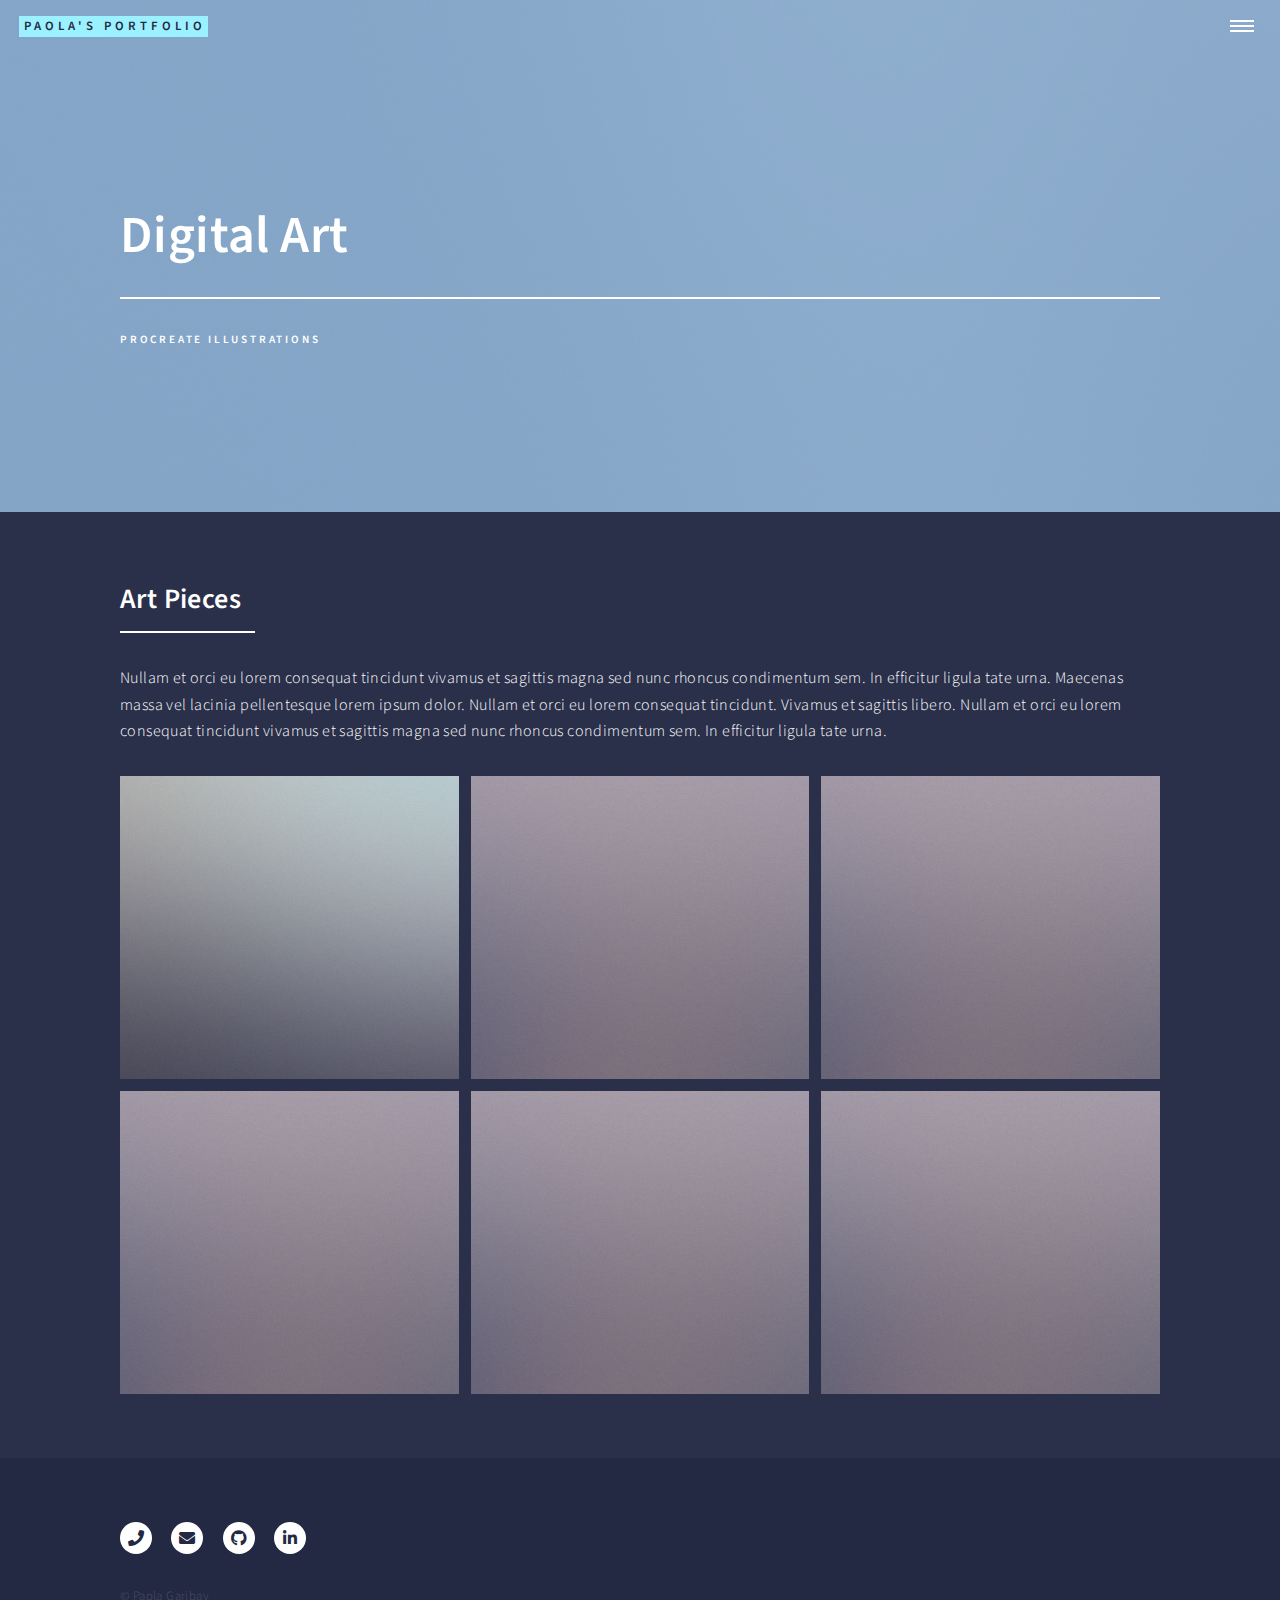
==== commit 95bd5561: "Update art.html" ====
--- a/art.html
+++ b/art.html
@@ -59,7 +59,7 @@
 						<section id="one">
 							<div class="inner">
 								<header class="major">
-									<h2>Images</h2>
+									<h2>Art Pieces</h2>
 								</header>
 								<p>Nullam et orci eu lorem consequat tincidunt vivamus et sagittis magna sed nunc rhoncus condimentum sem. In efficitur ligula tate urna. Maecenas massa vel lacinia pellentesque lorem ipsum dolor. Nullam et orci eu lorem consequat tincidunt. Vivamus et sagittis libero. Nullam et orci eu lorem consequat tincidunt vivamus et sagittis magna sed nunc rhoncus condimentum sem. In efficitur ligula tate urna.</p>
 							
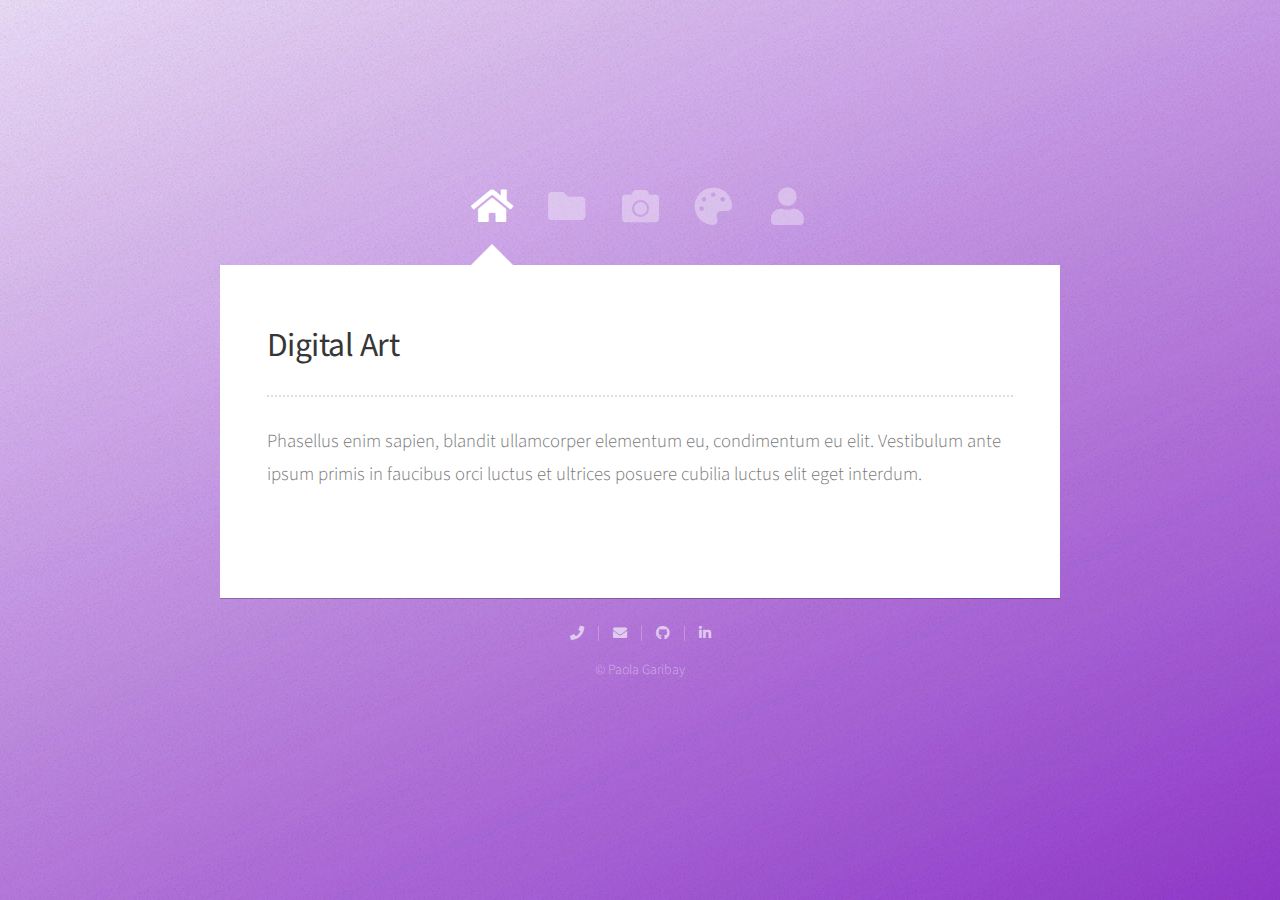
==== commit 679f7202: "Create art.html" ====
--- a/art.html
+++ b/art.html
@@ -1,12 +1,12 @@
 <!DOCTYPE HTML>
 <!--
-	Forty by HTML5 UP
+	Astral by HTML5 UP
 	html5up.net | @ajlkn
 	Free for personal and commercial use under the CCA 3.0 license (html5up.net/license)
 -->
 <html>
 	<head>
-		<title>Digital Art</title>
+		<title>Paola's Portfolio</title>
 		<meta charset="utf-8" />
 		<meta name="viewport" content="width=device-width, initial-scale=1, user-scalable=no" />
 		<link rel="stylesheet" href="assets/css/main.css" />
@@ -14,92 +14,71 @@
 	</head>
 	<body class="is-preload">
 
-    		<!-- Wrapper -->
+		<!-- Wrapper-->
 			<div id="wrapper">
 
-				<!-- Header -->
-					<header id="header" class="alt">
-						<a href="index.html" class="logo"><strong>Paola's Portfolio</strong></a>
-						<nav>
-							<a href="#menu"></a>
-						</nav>
-					</header>
-
-				<!-- Menu -->
-					<nav id="menu">
-						<ul class="links">
-							<li><a href="index.html">Home</a></li>
-							<li><a href="art.html">Digital Art</a></li>
-							<li><a href="photography.html">Photography</a></li>
-						</ul>
-						<ul class="actions stacked">
-							<li><a href="resume.pdf" target="_blank" class="button primary fit">Resume</a></li>
-						</ul>
+				<!-- Nav -->
+					<nav id="nav">
+						<a href="index.html" class="icon solid fa-home"><span>Home</span></a>
+						<a href="projects.html" class="icon solid fa-folder"><span>Projects</span></a>
+						<a href="photography.html" class="icon solid fa-camera"><span>Photography</span></a>
+						<a href="art.html" class="icon solid fa-palette"><span>Digital Art</span></a>
+						<a href="contact.html" class="icon solid fa-user"><span>Contact</span></a>
 					</nav>
 
-				<!-- Banner -->
-				<!-- Note: The "styleN" class below should match that of the header element. -->
-					<section id="banner" class="style1">
-						<div class="inner">
-							<span class="image">
-								<img src="images/pic07.jpg" alt="" />
-							</span>
-							<header class="major">
-								<h1>Digital Art</h1>
-							</header>
-							<div class="content">
-								<p>Procreate Illustrations</p>
-							</div>
-						</div>
-					</section>
+				<!-- Main -->
+					<div id="main">
 
-				<!-- Main -->
-				
-					<div id="main">
-						<section id="one">
-							<div class="inner">
-								<header class="major">
-									<h2>Art Pieces</h2>
+							<article id="art" class="panel">
+								<header>
+									<h2>Digital Art</h2>
 								</header>
-								<p>Nullam et orci eu lorem consequat tincidunt vivamus et sagittis magna sed nunc rhoncus condimentum sem. In efficitur ligula tate urna. Maecenas massa vel lacinia pellentesque lorem ipsum dolor. Nullam et orci eu lorem consequat tincidunt. Vivamus et sagittis libero. Nullam et orci eu lorem consequat tincidunt vivamus et sagittis magna sed nunc rhoncus condimentum sem. In efficitur ligula tate urna.</p>
-							
-								<div class="box alt">
-									<div class="row gtr-50 gtr-uniform">
-										<div class="col-4"><span class="image fit"><a href="images/pic08.jpg" target="_blank"> <img src="images/pic08.jpg" alt="" ></a></span></div>
-										<div class="col-4"><span class="image fit"><a href="images/pic09.jpg" target="_blank"> <img src="images/pic09.jpg" alt="" ></a></span></div>
-										<div class="col-4"><span class="image fit"><a href="images/pic09.jpg" target="_blank"> <img src="images/pic09.jpg" alt="" ></a></span></div>
-										<!-- Break -->
-										<div class="col-4"><span class="image fit"><a href="images/pic09.jpg" target="_blank"> <img src="images/pic09.jpg" alt="" ></a></span></div>
-										<div class="col-4"><span class="image fit"><a href="images/pic09.jpg" target="_blank"> <img src="images/pic09.jpg" alt="" ></a></span></div>
-										<div class="col-4"><span class="image fit"><a href="images/pic09.jpg" target="_blank"> <img src="images/pic09.jpg" alt="" ></a></span></div>
+								<hr class="dotted">
+								<p>
+									Phasellus enim sapien, blandit ullamcorper elementum eu, condimentum eu elit.
+									Vestibulum ante ipsum primis in faucibus orci luctus et ultrices posuere cubilia
+									luctus elit eget interdum.
+								</p>
+								<section>
+									<div class="row">
+										<div class="col-4 col-6-medium col-12-small">
+											<a href="images/pic01.jpg" target="_blank" class="image fit"><img src="images/pic01.jpg" alt=""></a>
+										</div>
+										<div class="col-4 col-6-medium col-12-small">
+											<a href="#" class="image fit"><img src="images/pic02.jpg" alt=""></a>
+										</div>
+										<div class="col-4 col-6-medium col-12-small">
+											<a href="#" class="image fit"><img src="images/pic03.jpg" alt=""></a>
+										</div>
+										<div class="col-4 col-6-medium col-12-small">
+											<a href="#" class="image fit"><img src="images/pic04.jpg" alt=""></a>
+										</div>
+										<div class="col-4 col-6-medium col-12-small">
+											<a href="#" class="image fit"><img src="images/pic05.jpg" alt=""></a>
+										</div>
+										<div class="col-4 col-6-medium col-12-small">
+											<a href="#" class="image fit"><img src="images/pic06.jpg" alt=""></a>
 									</div>
-								</div>
-							</div>
-						</section>
+								</section>
+							</article>
 
 					</div>
 
 				<!-- Footer -->
-					<footer id="footer">
-						<div class="inner">
-							<ul class="icons">
+					<div id="footer">
+							<ul class="copyright">
 								<li><a href="tel: 832-366-5698" class="icon solid alt fa-phone"><span class="label">Phone</span></a></li>
 								<li><a href= "mailto: paolagaribay55@gmail.com" class="icon solid alt fa-envelope"><span class="label">Email</span></a></li>
 								<li><a href="https://github.com/paolagaribay" class="icon brands alt fa-github"><span class="label">GitHub</span></a></li>
 								<li><a href="https://www.linkedin.com/in/paola-l-garibay" class="icon brands alt fa-linkedin-in"><span class="label">LinkedIn</span></a></li>
-							</ul>
-							<ul class="copyright">
-								<li>&copy; Paola Garibay</li>
-							</ul>
-						</div>
-					</footer>
+								</ul>
+						<p>&copy; Paola Garibay</p>
+					</div>
 
 			</div>
 
 		<!-- Scripts -->
 			<script src="assets/js/jquery.min.js"></script>
-			<script src="assets/js/jquery.scrolly.min.js"></script>
-			<script src="assets/js/jquery.scrollex.min.js"></script>
 			<script src="assets/js/browser.min.js"></script>
 			<script src="assets/js/breakpoints.min.js"></script>
 			<script src="assets/js/util.js"></script>
--- a/assets/css/main.css
+++ b/assets/css/main.css
@@ -1,3955 +1,2202 @@
-@import url(fontawesome-all.min.css);
-@import url("https://fonts.googleapis.com/css?family=Source+Sans+Pro:300,300italic,600,600italic");
-
-/*
-	Forty by HTML5 UP
-	html5up.net | @ajlkn
-	Free for personal and commercial use under the CCA 3.0 license (html5up.net/license)
-*/
-
-html, body, div, span, applet, object,
-iframe, h1, h2, h3, h4, h5, h6, p, blockquote,
-pre, a, abbr, acronym, address, big, cite,
-code, del, dfn, em, img, ins, kbd, q, s, samp,
-small, strike, strong, sub, sup, tt, var, b,
-u, i, center, dl, dt, dd, ol, ul, li, fieldset,
-form, label, legend, table, caption, tbody,
-tfoot, thead, tr, th, td, article, aside,
-canvas, details, embed, figure, figcaption,
-footer, header, hgroup, menu, nav, output, ruby,
-section, summary, time, mark, audio, video {
-	margin: 0;
-	padding: 0;
-	border: 0;
-	font-size: 100%;
-	font: inherit;
-	vertical-align: baseline;}
-
-article, aside, details, figcaption, figure,
-footer, header, hgroup, menu, nav, section {
-	display: block;}
-
-body {
-	line-height: 1;
-}
-
-ol, ul {
-	list-style: none;
-}
-
-blockquote, q {
-	quotes: none;
-}
-
-	blockquote:before, blockquote:after, q:before, q:after {
-		content: '';
-		content: none;
-	}
-
-table {
-	border-collapse: collapse;
-	border-spacing: 0;
-}
-
-body {
-	-webkit-text-size-adjust: none;
-}
-
-mark {
-	background-color: transparent;
-	color: inherit;
-}
-
-input::-moz-focus-inner {
-	border: 0;
-	padding: 0;
-}
-
-input, select, textarea {
-	-moz-appearance: none;
-	-webkit-appearance: none;
-	-ms-appearance: none;
-	appearance: none;
-}
-
-/* Basic */
-
-	@-ms-viewport {
-		width: device-width;
-	}
-
-	body {
-		-ms-overflow-style: scrollbar;
-	}
-
-	@media screen and (max-width: 480px) {
-
-		html, body {
-			min-width: 320px;
-		}
-
-	}
-
-	html {
-		box-sizing: border-box;
-	}
-
-	*, *:before, *:after {
-		box-sizing: inherit;
-	}
-
-	body {
-		background: #242943;
-	}
-
-		body.is-preload *, body.is-preload *:before, body.is-preload *:after {
-			-moz-animation: none !important;
-			-webkit-animation: none !important;
-			-ms-animation: none !important;
-			animation: none !important;
-			-moz-transition: none !important;
-			-webkit-transition: none !important;
-			-ms-transition: none !important;
-			transition: none !important;
-		}
-
-/* Type */
-
-	body, input, select, textarea {
-		color: #ffffff;
-		font-family: "Source Sans Pro", Helvetica, sans-serif;
-		font-size: 17pt;
-		font-weight: 300;
-		letter-spacing: 0.025em;
-		line-height: 1.65;
-	}
-
-		@media screen and (max-width: 1680px) {
-
-			body, input, select, textarea {
-				font-size: 14pt;
-			}
-
-		}
-
-		@media screen and (max-width: 1280px) {
-
-			body, input, select, textarea {
-				font-size: 12pt;
-			}
-
-		}
-
-		@media screen and (max-width: 360px) {
-
-			body, input, select, textarea {
-				font-size: 11pt;
-			}
-
-		}
-
-	a {
-		-moz-transition: color 0.2s ease-in-out, border-bottom-color 0.2s ease-in-out;
-		-webkit-transition: color 0.2s ease-in-out, border-bottom-color 0.2s ease-in-out;
-		-ms-transition: color 0.2s ease-in-out, border-bottom-color 0.2s ease-in-out;
-		transition: color 0.2s ease-in-out, border-bottom-color 0.2s ease-in-out;
-		border-bottom: dotted 1px;
-		color: inherit;
-		text-decoration: none;
-	}
-
-		a:hover {
-			border-bottom-color: transparent;
-			color: #9bf1ff !important;
-		}
-
-		a:active {
-			color: #53e3fb !important;
-		}
-
-	strong, b {
-		color: #ffffff;
-		font-weight: 600;
-	}
-
-	em, i {
-		font-style: italic;
-	}
-
-	p {
-		margin: 0 0 2em 0;
-	}
-
-	h1, h2, h3, h4, h5, h6 {
-		color: #ffffff;
-		font-weight: 600;
-		line-height: 1.65;
-		margin: 0 0 1em 0;
-	}
-
-		h1 a, h2 a, h3 a, h4 a, h5 a, h6 a {
-			color: inherit;
-			border-bottom: 0;
-		}
-
-	h1 {
-		font-size: 2.5em;
-	}
-
-	h2 {
-		font-size: 1.75em;
-	}
-
-	h3 {
-		font-size: 1.35em;
-	}
-
-	h4 {
-		font-size: 1.1em;
-	}
-
-	h5 {
-		font-size: 0.9em;
-	}
-
-	h6 {
-		font-size: 0.7em;
-	}
-
-	@media screen and (max-width: 736px) {
-
-		h1 {
-			font-size: 2em;
-		}
-
-		h2 {
-			font-size: 1.5em;
-		}
-
-		h3 {
-			font-size: 1.25em;
-		}
-
-	}
-
-	sub {
-		font-size: 0.8em;
-		position: relative;
-		top: 0.5em;
-	}
-
-	sup {
-		font-size: 0.8em;
-		position: relative;
-		top: -0.5em;
-	}
-
-	blockquote {
-		border-left: solid 4px rgba(212, 212, 255, 0.1);
-		font-style: italic;
-		margin: 0 0 2em 0;
-		padding: 0.5em 0 0.5em 2em;
-	}
-
-	code {
-		background: rgba(212, 212, 255, 0.035);
-		font-family: "Courier New", monospace;
-		font-size: 0.9em;
-		margin: 0 0.25em;
-		padding: 0.25em 0.65em;
-	}
-
-	pre {
-		-webkit-overflow-scrolling: touch;
-		font-family: "Courier New", monospace;
-		font-size: 0.9em;
-		margin: 0 0 2em 0;
-	}
-
-		pre code {
-			display: block;
-			line-height: 1.75;
-			padding: 1em 1.5em;
-			overflow-x: auto;
-		}
-
-	hr {
-		border: 0;
-		border-bottom: solid 1px rgba(212, 212, 255, 0.1);
-		margin: 2em 0;
-	}
-
-		hr.major {
-			margin: 3em 0;
-		}
-
-	.align-left {
-		text-align: left;
-	}
-
-	.align-center {
-		text-align: center;
-	}
-
-	.align-right {
-		text-align: right;
-	}
-
-/* Row */
-
-	.row {
-		display: flex;
-		flex-wrap: wrap;
-		box-sizing: border-box;
-		align-items: stretch;
-	}
-
-		.row > * {
-			box-sizing: border-box;
-		}
-
-		.row.gtr-uniform > * > :last-child {
-			margin-bottom: 0;
-		}
-
-		.row.aln-left {
-			justify-content: flex-start;
-		}
-
-		.row.aln-center {
-			justify-content: center;
-		}
-
-		.row.aln-right {
-			justify-content: flex-end;
-		}
-
-		.row.aln-top {
-			align-items: flex-start;
-		}
-
-		.row.aln-middle {
-			align-items: center;
-		}
-
-		.row.aln-bottom {
-			align-items: flex-end;
-		}
-
-		.row > .imp {
-			order: -1;
-		}
-
-		.row > .col-1 {
-			width: 8.33333%;
-		}
-
-		.row > .off-1 {
-			margin-left: 8.33333%;
-		}
-
-		.row > .col-2 {
-			width: 16.66667%;
-		}
-
-		.row > .off-2 {
-			margin-left: 16.66667%;
-		}
-
-		.row > .col-3 {
-			width: 25%;
-		}
-
-		.row > .off-3 {
-			margin-left: 25%;
-		}
-
-		.row > .col-4 {
-			width: 33.33333%;
-		}
-
-		.row > .off-4 {
-			margin-left: 33.33333%;
-		}
-
-		.row > .col-5 {
-			width: 41.66667%;
-		}
-
-		.row > .off-5 {
-			margin-left: 41.66667%;
-		}
-
-		.row > .col-6 {
-			width: 50%;
-		}
-
-		.row > .off-6 {
-			margin-left: 50%;
-		}
-
-		.row > .col-7 {
-			width: 58.33333%;
-		}
-
-		.row > .off-7 {
-			margin-left: 58.33333%;
-		}
-
-		.row > .col-8 {
-			width: 66.66667%;
-		}
-
-		.row > .off-8 {
-			margin-left: 66.66667%;
-		}
-
-		.row > .col-9 {
-			width: 75%;
-		}
-
-		.row > .off-9 {
-			margin-left: 75%;
-		}
-
-		.row > .col-10 {
-			width: 83.33333%;
-		}
-
-		.row > .off-10 {
-			margin-left: 83.33333%;
-		}
-
-		.row > .col-11 {
-			width: 91.66667%;
-		}
-
-		.row > .off-11 {
-			margin-left: 91.66667%;
-		}
-
-		.row > .col-12 {
-			width: 100%;
-		}
-
-		.row > .off-12 {
-			margin-left: 100%;
-		}
-
-		.row.gtr-0 {
-			margin-top: 0;
-			margin-left: 0em;
-		}
-
-			.row.gtr-0 > * {
-				padding: 0 0 0 0em;
-			}
-
-			.row.gtr-0.gtr-uniform {
-				margin-top: 0em;
-			}
-
-				.row.gtr-0.gtr-uniform > * {
-					padding-top: 0em;
-				}
-
-		.row.gtr-25 {
-			margin-top: 0;
-			margin-left: -0.5em;
-		}
-
-			.row.gtr-25 > * {
-				padding: 0 0 0 0.5em;
-			}
-
-			.row.gtr-25.gtr-uniform {
-				margin-top: -0.5em;
-			}
-
-				.row.gtr-25.gtr-uniform > * {
-					padding-top: 0.5em;
-				}
-
-		.row.gtr-50 {
-			margin-top: 0;
-			margin-left: -1em;
-		}
-
-			.row.gtr-50 > * {
-				padding: 0 0 0 1em;
-			}
-
-			.row.gtr-50.gtr-uniform {
-				margin-top: -1em;
-			}
-
-				.row.gtr-50.gtr-uniform > * {
-					padding-top: 1em;
-				}
-
-		.row {
-			margin-top: 0;
-			margin-left: -2em;
-		}
-
-			.row > * {
-				padding: 0 0 0 2em;
-			}
-
-			.row.gtr-uniform {
-				margin-top: -2em;
-			}
-
-				.row.gtr-uniform > * {
-					padding-top: 2em;
-				}
-
-		.row.gtr-150 {
-			margin-top: 0;
-			margin-left: -3em;
-		}
-
-			.row.gtr-150 > * {
-				padding: 0 0 0 3em;
-			}
-
-			.row.gtr-150.gtr-uniform {
-				margin-top: -3em;
-			}
-
-				.row.gtr-150.gtr-uniform > * {
-					padding-top: 3em;
-				}
-
-		.row.gtr-200 {
-			margin-top: 0;
-			margin-left: -4em;
-		}
-
-			.row.gtr-200 > * {
-				padding: 0 0 0 4em;
-			}
-
-			.row.gtr-200.gtr-uniform {
-				margin-top: -4em;
-			}
-
-				.row.gtr-200.gtr-uniform > * {
-					padding-top: 4em;
-				}
-
-		@media screen and (max-width: 1680px) {
-
-			.row {
-				display: flex;
-				flex-wrap: wrap;
-				box-sizing: border-box;
-				align-items: stretch;
-			}
-
-				.row > * {
-					box-sizing: border-box;
-				}
-
-				.row.gtr-uniform > * > :last-child {
-					margin-bottom: 0;
-				}
-
-				.row.aln-left {
-					justify-content: flex-start;
-				}
-
-				.row.aln-center {
-					justify-content: center;
-				}
-
-				.row.aln-right {
-					justify-content: flex-end;
-				}
-
-				.row.aln-top {
-					align-items: flex-start;
-				}
-
-				.row.aln-middle {
-					align-items: center;
-				}
-
-				.row.aln-bottom {
-					align-items: flex-end;
-				}
-
-				.row > .imp-xlarge {
-					order: -1;
-				}
-
-				.row > .col-1-xlarge {
-					width: 8.33333%;
-				}
-
-				.row > .off-1-xlarge {
-					margin-left: 8.33333%;
-				}
-
-				.row > .col-2-xlarge {
-					width: 16.66667%;
-				}
-
-				.row > .off-2-xlarge {
-					margin-left: 16.66667%;
-				}
-
-				.row > .col-3-xlarge {
-					width: 25%;
-				}
-
-				.row > .off-3-xlarge {
-					margin-left: 25%;
-				}
-
-				.row > .col-4-xlarge {
-					width: 33.33333%;
-				}
-
-				.row > .off-4-xlarge {
-					margin-left: 33.33333%;
-				}
-
-				.row > .col-5-xlarge {
-					width: 41.66667%;
-				}
-
-				.row > .off-5-xlarge {
-					margin-left: 41.66667%;
-				}
-
-				.row > .col-6-xlarge {
-					width: 50%;
-				}
-
-				.row > .off-6-xlarge {
-					margin-left: 50%;
-				}
-
-				.row > .col-7-xlarge {
-					width: 58.33333%;
-				}
-
-				.row > .off-7-xlarge {
-					margin-left: 58.33333%;
-				}
-
-				.row > .col-8-xlarge {
-					width: 66.66667%;
-				}
-
-				.row > .off-8-xlarge {
-					margin-left: 66.66667%;
-				}
-
-				.row > .col-9-xlarge {
-					width: 75%;
-				}
-
-				.row > .off-9-xlarge {
-					margin-left: 75%;
-				}
-
-				.row > .col-10-xlarge {
-					width: 83.33333%;
-				}
-
-				.row > .off-10-xlarge {
-					margin-left: 83.33333%;
-				}
-
-				.row > .col-11-xlarge {
-					width: 91.66667%;
-				}
-
-				.row > .off-11-xlarge {
-					margin-left: 91.66667%;
-				}
-
-				.row > .col-12-xlarge {
-					width: 100%;
-				}
-
-				.row > .off-12-xlarge {
-					margin-left: 100%;
-				}
-
-				.row.gtr-0 {
-					margin-top: 0;
-					margin-left: 0em;
-				}
-
-					.row.gtr-0 > * {
-						padding: 0 0 0 0em;
-					}
-
-					.row.gtr-0.gtr-uniform {
-						margin-top: 0em;
-					}
-
-						.row.gtr-0.gtr-uniform > * {
-							padding-top: 0em;
-						}
-
-				.row.gtr-25 {
-					margin-top: 0;
-					margin-left: -0.5em;
-				}
-
-					.row.gtr-25 > * {
-						padding: 0 0 0 0.5em;
-					}
-
-					.row.gtr-25.gtr-uniform {
-						margin-top: -0.5em;
-					}
-
-						.row.gtr-25.gtr-uniform > * {
-							padding-top: 0.5em;
-						}
-
-				.row.gtr-50 {
-					margin-top: 0;
-					margin-left: -1em;
-				}
-
-					.row.gtr-50 > * {
-						padding: 0 0 0 1em;
-					}
-
-					.row.gtr-50.gtr-uniform {
-						margin-top: -1em;
-					}
-
-						.row.gtr-50.gtr-uniform > * {
-							padding-top: 1em;
-						}
-
-				.row {
-					margin-top: 0;
-					margin-left: -2em;
-				}
-
-					.row > * {
-						padding: 0 0 0 2em;
-					}
-
-					.row.gtr-uniform {
-						margin-top: -2em;
-					}
-
-						.row.gtr-uniform > * {
-							padding-top: 2em;
-						}
-
-				.row.gtr-150 {
-					margin-top: 0;
-					margin-left: -3em;
-				}
-
-					.row.gtr-150 > * {
-						padding: 0 0 0 3em;
-					}
-
-					.row.gtr-150.gtr-uniform {
-						margin-top: -3em;
-					}
-
-						.row.gtr-150.gtr-uniform > * {
-							padding-top: 3em;
-						}
-
-				.row.gtr-200 {
-					margin-top: 0;
-					margin-left: -4em;
-				}
-
-					.row.gtr-200 > * {
-						padding: 0 0 0 4em;
-					}
-
-					.row.gtr-200.gtr-uniform {
-						margin-top: -4em;
-					}
-
-						.row.gtr-200.gtr-uniform > * {
-							padding-top: 4em;
-						}
-
-		}
-
-		@media screen and (max-width: 1280px) {
-
-			.row {
-				display: flex;
-				flex-wrap: wrap;
-				box-sizing: border-box;
-				align-items: stretch;
-			}
-
-				.row > * {
-					box-sizing: border-box;
-				}
-
-				.row.gtr-uniform > * > :last-child {
-					margin-bottom: 0;
-				}
-
-				.row.aln-left {
-					justify-content: flex-start;
-				}
-
-				.row.aln-center {
-					justify-content: center;
-				}
-
-				.row.aln-right {
-					justify-content: flex-end;
-				}
-
-				.row.aln-top {
-					align-items: flex-start;
-				}
-
-				.row.aln-middle {
-					align-items: center;
-				}
-
-				.row.aln-bottom {
-					align-items: flex-end;
-				}
-
-				.row > .imp-large {
-					order: -1;
-				}
-
-				.row > .col-1-large {
-					width: 8.33333%;
-				}
-
-				.row > .off-1-large {
-					margin-left: 8.33333%;
-				}
-
-				.row > .col-2-large {
-					width: 16.66667%;
-				}
-
-				.row > .off-2-large {
-					margin-left: 16.66667%;
-				}
-
-				.row > .col-3-large {
-					width: 25%;
-				}
-
-				.row > .off-3-large {
-					margin-left: 25%;
-				}
-
-				.row > .col-4-large {
-					width: 33.33333%;
-				}
-
-				.row > .off-4-large {
-					margin-left: 33.33333%;
-				}
-
-				.row > .col-5-large {
-					width: 41.66667%;
-				}
-
-				.row > .off-5-large {
-					margin-left: 41.66667%;
-				}
-
-				.row > .col-6-large {
-					width: 50%;
-				}
-
-				.row > .off-6-large {
-					margin-left: 50%;
-				}
-
-				.row > .col-7-large {
-					width: 58.33333%;
-				}
-
-				.row > .off-7-large {
-					margin-left: 58.33333%;
-				}
-
-				.row > .col-8-large {
-					width: 66.66667%;
-				}
-
-				.row > .off-8-large {
-					margin-left: 66.66667%;
-				}
-
-				.row > .col-9-large {
-					width: 75%;
-				}
-
-				.row > .off-9-large {
-					margin-left: 75%;
-				}
-
-				.row > .col-10-large {
-					width: 83.33333%;
-				}
-
-				.row > .off-10-large {
-					margin-left: 83.33333%;
-				}
-
-				.row > .col-11-large {
-					width: 91.66667%;
-				}
-
-				.row > .off-11-large {
-					margin-left: 91.66667%;
-				}
-
-				.row > .col-12-large {
-					width: 100%;
-				}
-
-				.row > .off-12-large {
-					margin-left: 100%;
-				}
-
-				.row.gtr-0 {
-					margin-top: 0;
-					margin-left: 0em;
-				}
-
-					.row.gtr-0 > * {
-						padding: 0 0 0 0em;
-					}
-
-					.row.gtr-0.gtr-uniform {
-						margin-top: 0em;
-					}
-
-						.row.gtr-0.gtr-uniform > * {
-							padding-top: 0em;
-						}
-
-				.row.gtr-25 {
-					margin-top: 0;
-					margin-left: -0.375em;
-				}
-
-					.row.gtr-25 > * {
-						padding: 0 0 0 0.375em;
-					}
-
-					.row.gtr-25.gtr-uniform {
-						margin-top: -0.375em;
-					}
-
-						.row.gtr-25.gtr-uniform > * {
-							padding-top: 0.375em;
-						}
-
-				.row.gtr-50 {
-					margin-top: 0;
-					margin-left: -0.75em;
-				}
-
-					.row.gtr-50 > * {
-						padding: 0 0 0 0.75em;
-					}
-
-					.row.gtr-50.gtr-uniform {
-						margin-top: -0.75em;
-					}
-
-						.row.gtr-50.gtr-uniform > * {
-							padding-top: 0.75em;
-						}
-
-				.row {
-					margin-top: 0;
-					margin-left: -1.5em;
-				}
-
-					.row > * {
-						padding: 0 0 0 1.5em;
-					}
-
-					.row.gtr-uniform {
-						margin-top: -1.5em;
-					}
-
-						.row.gtr-uniform > * {
-							padding-top: 1.5em;
-						}
-
-				.row.gtr-150 {
-					margin-top: 0;
-					margin-left: -2.25em;
-				}
-
-					.row.gtr-150 > * {
-						padding: 0 0 0 2.25em;
-					}
-
-					.row.gtr-150.gtr-uniform {
-						margin-top: -2.25em;
-					}
-
-						.row.gtr-150.gtr-uniform > * {
-							padding-top: 2.25em;
-						}
-
-				.row.gtr-200 {
-					margin-top: 0;
-					margin-left: -3em;
-				}
-
-					.row.gtr-200 > * {
-						padding: 0 0 0 3em;
-					}
-
-					.row.gtr-200.gtr-uniform {
-						margin-top: -3em;
-					}
-
-						.row.gtr-200.gtr-uniform > * {
-							padding-top: 3em;
-						}
-
-		}
-
-		@media screen and (max-width: 980px) {
-
-			.row {
-				display: flex;
-				flex-wrap: wrap;
-				box-sizing: border-box;
-				align-items: stretch;
-			}
-
-				.row > * {
-					box-sizing: border-box;
-				}
-
-				.row.gtr-uniform > * > :last-child {
-					margin-bottom: 0;
-				}
-
-				.row.aln-left {
-					justify-content: flex-start;
-				}
-
-				.row.aln-center {
-					justify-content: center;
-				}
-
-				.row.aln-right {
-					justify-content: flex-end;
-				}
-
-				.row.aln-top {
-					align-items: flex-start;
-				}
-
-				.row.aln-middle {
-					align-items: center;
-				}
-
-				.row.aln-bottom {
-					align-items: flex-end;
-				}
-
-				.row > .imp-medium {
-					order: -1;
-				}
-
-				.row > .col-1-medium {
-					width: 8.33333%;
-				}
-
-				.row > .off-1-medium {
-					margin-left: 8.33333%;
-				}
-
-				.row > .col-2-medium {
-					width: 16.66667%;
-				}
-
-				.row > .off-2-medium {
-					margin-left: 16.66667%;
-				}
-
-				.row > .col-3-medium {
-					width: 25%;
-				}
-
-				.row > .off-3-medium {
-					margin-left: 25%;
-				}
-
-				.row > .col-4-medium {
-					width: 33.33333%;
-				}
-
-				.row > .off-4-medium {
-					margin-left: 33.33333%;
-				}
-
-				.row > .col-5-medium {
-					width: 41.66667%;
-				}
-
-				.row > .off-5-medium {
-					margin-left: 41.66667%;
-				}
-
-				.row > .col-6-medium {
-					width: 50%;
-				}
-
-				.row > .off-6-medium {
-					margin-left: 50%;
-				}
-
-				.row > .col-7-medium {
-					width: 58.33333%;
-				}
-
-				.row > .off-7-medium {
-					margin-left: 58.33333%;
-				}
-
-				.row > .col-8-medium {
-					width: 66.66667%;
-				}
-
-				.row > .off-8-medium {
-					margin-left: 66.66667%;
-				}
-
-				.row > .col-9-medium {
-					width: 75%;
-				}
-
-				.row > .off-9-medium {
-					margin-left: 75%;
-				}
-
-				.row > .col-10-medium {
-					width: 83.33333%;
-				}
-
-				.row > .off-10-medium {
-					margin-left: 83.33333%;
-				}
-
-				.row > .col-11-medium {
-					width: 91.66667%;
-				}
-
-				.row > .off-11-medium {
-					margin-left: 91.66667%;
-				}
-
-				.row > .col-12-medium {
-					width: 100%;
-				}
-
-				.row > .off-12-medium {
-					margin-left: 100%;
-				}
-
-				.row.gtr-0 {
-					margin-top: 0;
-					margin-left: 0em;
-				}
-
-					.row.gtr-0 > * {
-						padding: 0 0 0 0em;
-					}
-
-					.row.gtr-0.gtr-uniform {
-						margin-top: 0em;
-					}
-
-						.row.gtr-0.gtr-uniform > * {
-							padding-top: 0em;
-						}
-
-				.row.gtr-25 {
-					margin-top: 0;
-					margin-left: -0.375em;
-				}
-
-					.row.gtr-25 > * {
-						padding: 0 0 0 0.375em;
-					}
-
-					.row.gtr-25.gtr-uniform {
-						margin-top: -0.375em;
-					}
-
-						.row.gtr-25.gtr-uniform > * {
-							padding-top: 0.375em;
-						}
-
-				.row.gtr-50 {
-					margin-top: 0;
-					margin-left: -0.75em;
-				}
-
-					.row.gtr-50 > * {
-						padding: 0 0 0 0.75em;
-					}
-
-					.row.gtr-50.gtr-uniform {
-						margin-top: -0.75em;
-					}
-
-						.row.gtr-50.gtr-uniform > * {
-							padding-top: 0.75em;
-						}
-
-				.row {
-					margin-top: 0;
-					margin-left: -1.5em;
-				}
-
-					.row > * {
-						padding: 0 0 0 1.5em;
-					}
-
-					.row.gtr-uniform {
-						margin-top: -1.5em;
-					}
-
-						.row.gtr-uniform > * {
-							padding-top: 1.5em;
-						}
-
-				.row.gtr-150 {
-					margin-top: 0;
-					margin-left: -2.25em;
-				}
-
-					.row.gtr-150 > * {
-						padding: 0 0 0 2.25em;
-					}
-
-					.row.gtr-150.gtr-uniform {
-						margin-top: -2.25em;
-					}
-
-						.row.gtr-150.gtr-uniform > * {
-							padding-top: 2.25em;
-						}
-
-				.row.gtr-200 {
-					margin-top: 0;
-					margin-left: -3em;
-				}
-
-					.row.gtr-200 > * {
-						padding: 0 0 0 3em;
-					}
-
-					.row.gtr-200.gtr-uniform {
-						margin-top: -3em;
-					}
-
-						.row.gtr-200.gtr-uniform > * {
-							padding-top: 3em;
-						}
-
-		}
-
-		@media screen and (max-width: 736px) {
-
-			.row {
-				display: flex;
-				flex-wrap: wrap;
-				box-sizing: border-box;
-				align-items: stretch;
-			}
-
-				.row > * {
-					box-sizing: border-box;
-				}
-
-				.row.gtr-uniform > * > :last-child {
-					margin-bottom: 0;
-				}
-
-				.row.aln-left {
-					justify-content: flex-start;
-				}
-
-				.row.aln-center {
-					justify-content: center;
-				}
-
-				.row.aln-right {
-					justify-content: flex-end;
-				}
-
-				.row.aln-top {
-					align-items: flex-start;
-				}
-
-				.row.aln-middle {
-					align-items: center;
-				}
-
-				.row.aln-bottom {
-					align-items: flex-end;
-				}
-
-				.row > .imp-small {
-					order: -1;
-				}
-
-				.row > .col-1-small {
-					width: 8.33333%;
-				}
-
-				.row > .off-1-small {
-					margin-left: 8.33333%;
-				}
-
-				.row > .col-2-small {
-					width: 16.66667%;
-				}
-
-				.row > .off-2-small {
-					margin-left: 16.66667%;
-				}
-
-				.row > .col-3-small {
-					width: 25%;
-				}
-
-				.row > .off-3-small {
-					margin-left: 25%;
-				}
-
-				.row > .col-4-small {
-					width: 33.33333%;
-				}
-
-				.row > .off-4-small {
-					margin-left: 33.33333%;
-				}
-
-				.row > .col-5-small {
-					width: 41.66667%;
-				}
-
-				.row > .off-5-small {
-					margin-left: 41.66667%;
-				}
-
-				.row > .col-6-small {
-					width: 50%;
-				}
-
-				.row > .off-6-small {
-					margin-left: 50%;
-				}
-
-				.row > .col-7-small {
-					width: 58.33333%;
-				}
-
-				.row > .off-7-small {
-					margin-left: 58.33333%;
-				}
-
-				.row > .col-8-small {
-					width: 66.66667%;
-				}
-
-				.row > .off-8-small {
-					margin-left: 66.66667%;
-				}
-
-				.row > .col-9-small {
-					width: 75%;
-				}
-
-				.row > .off-9-small {
-					margin-left: 75%;
-				}
-
-				.row > .col-10-small {
-					width: 83.33333%;
-				}
-
-				.row > .off-10-small {
-					margin-left: 83.33333%;
-				}
-
-				.row > .col-11-small {
-					width: 91.66667%;
-				}
-
-				.row > .off-11-small {
-					margin-left: 91.66667%;
-				}
-
-				.row > .col-12-small {
-					width: 100%;
-				}
-
-				.row > .off-12-small {
-					margin-left: 100%;
-				}
-
-				.row.gtr-0 {
-					margin-top: 0;
-					margin-left: 0em;
-				}
-
-					.row.gtr-0 > * {
-						padding: 0 0 0 0em;
-					}
-
-					.row.gtr-0.gtr-uniform {
-						margin-top: 0em;
-					}
-
-						.row.gtr-0.gtr-uniform > * {
-							padding-top: 0em;
-						}
-
-				.row.gtr-25 {
-					margin-top: 0;
-					margin-left: -0.3125em;
-				}
-
-					.row.gtr-25 > * {
-						padding: 0 0 0 0.3125em;
-					}
-
-					.row.gtr-25.gtr-uniform {
-						margin-top: -0.3125em;
-					}
-
-						.row.gtr-25.gtr-uniform > * {
-							padding-top: 0.3125em;
-						}
-
-				.row.gtr-50 {
-					margin-top: 0;
-					margin-left: -0.625em;
-				}
-
-					.row.gtr-50 > * {
-						padding: 0 0 0 0.625em;
-					}
-
-					.row.gtr-50.gtr-uniform {
-						margin-top: -0.625em;
-					}
-
-						.row.gtr-50.gtr-uniform > * {
-							padding-top: 0.625em;
-						}
-
-				.row {
-					margin-top: 0;
-					margin-left: -1.25em;
-				}
-
-					.row > * {
-						padding: 0 0 0 1.25em;
-					}
-
-					.row.gtr-uniform {
-						margin-top: -1.25em;
-					}
-
-						.row.gtr-uniform > * {
-							padding-top: 1.25em;
-						}
-
-				.row.gtr-150 {
-					margin-top: 0;
-					margin-left: -1.875em;
-				}
-
-					.row.gtr-150 > * {
-						padding: 0 0 0 1.875em;
-					}
-
-					.row.gtr-150.gtr-uniform {
-						margin-top: -1.875em;
-					}
-
-						.row.gtr-150.gtr-uniform > * {
-							padding-top: 1.875em;
-						}
-
-				.row.gtr-200 {
-					margin-top: 0;
-					margin-left: -2.5em;
-				}
-
-					.row.gtr-200 > * {
-						padding: 0 0 0 2.5em;
-					}
-
-					.row.gtr-200.gtr-uniform {
-						margin-top: -2.5em;
-					}
-
-						.row.gtr-200.gtr-uniform > * {
-							padding-top: 2.5em;
-						}
-
-		}
-
-		@media screen and (max-width: 480px) {
-
-			.row {
-				display: flex;
-				flex-wrap: wrap;
-				box-sizing: border-box;
-				align-items: stretch;
-			}
-
-				.row > * {
-					box-sizing: border-box;
-				}
-
-				.row.gtr-uniform > * > :last-child {
-					margin-bottom: 0;
-				}
-
-				.row.aln-left {
-					justify-content: flex-start;
-				}
-
-				.row.aln-center {
-					justify-content: center;
-				}
-
-				.row.aln-right {
-					justify-content: flex-end;
-				}
-
-				.row.aln-top {
-					align-items: flex-start;
-				}
-
-				.row.aln-middle {
-					align-items: center;
-				}
-
-				.row.aln-bottom {
-					align-items: flex-end;
-				}
-
-				.row > .imp-xsmall {
-					order: -1;
-				}
-
-				.row > .col-1-xsmall {
-					width: 8.33333%;
-				}
-
-				.row > .off-1-xsmall {
-					margin-left: 8.33333%;
-				}
-
-				.row > .col-2-xsmall {
-					width: 16.66667%;
-				}
-
-				.row > .off-2-xsmall {
-					margin-left: 16.66667%;
-				}
-
-				.row > .col-3-xsmall {
-					width: 25%;
-				}
-
-				.row > .off-3-xsmall {
-					margin-left: 25%;
-				}
-
-				.row > .col-4-xsmall {
-					width: 33.33333%;
-				}
-
-				.row > .off-4-xsmall {
-					margin-left: 33.33333%;
-				}
-
-				.row > .col-5-xsmall {
-					width: 41.66667%;
-				}
-
-				.row > .off-5-xsmall {
-					margin-left: 41.66667%;
-				}
-
-				.row > .col-6-xsmall {
-					width: 50%;
-				}
-
-				.row > .off-6-xsmall {
-					margin-left: 50%;
-				}
-
-				.row > .col-7-xsmall {
-					width: 58.33333%;
-				}
-
-				.row > .off-7-xsmall {
-					margin-left: 58.33333%;
-				}
-
-				.row > .col-8-xsmall {
-					width: 66.66667%;
-				}
-
-				.row > .off-8-xsmall {
-					margin-left: 66.66667%;
-				}
-
-				.row > .col-9-xsmall {
-					width: 75%;
-				}
-
-				.row > .off-9-xsmall {
-					margin-left: 75%;
-				}
-
-				.row > .col-10-xsmall {
-					width: 83.33333%;
-				}
-
-				.row > .off-10-xsmall {
-					margin-left: 83.33333%;
-				}
-
-				.row > .col-11-xsmall {
-					width: 91.66667%;
-				}
-
-				.row > .off-11-xsmall {
-					margin-left: 91.66667%;
-				}
-
-				.row > .col-12-xsmall {
-					width: 100%;
-				}
-
-				.row > .off-12-xsmall {
-					margin-left: 100%;
-				}
-
-				.row.gtr-0 {
-					margin-top: 0;
-					margin-left: 0em;
-				}
-
-					.row.gtr-0 > * {
-						padding: 0 0 0 0em;
-					}
-
-					.row.gtr-0.gtr-uniform {
-						margin-top: 0em;
-					}
-
-						.row.gtr-0.gtr-uniform > * {
-							padding-top: 0em;
-						}
-
-				.row.gtr-25 {
-					margin-top: 0;
-					margin-left: -0.3125em;
-				}
-
-					.row.gtr-25 > * {
-						padding: 0 0 0 0.3125em;
-					}
-
-					.row.gtr-25.gtr-uniform {
-						margin-top: -0.3125em;
-					}
-
-						.row.gtr-25.gtr-uniform > * {
-							padding-top: 0.3125em;
-						}
-
-				.row.gtr-50 {
-					margin-top: 0;
-					margin-left: -0.625em;
-				}
-
-					.row.gtr-50 > * {
-						padding: 0 0 0 0.625em;
-					}
-
-					.row.gtr-50.gtr-uniform {
-						margin-top: -0.625em;
-					}
-
-						.row.gtr-50.gtr-uniform > * {
-							padding-top: 0.625em;
-						}
-
-				.row {
-					margin-top: 0;
-					margin-left: -1.25em;
-				}
-
-					.row > * {
-						padding: 0 0 0 1.25em;
-					}
-
-					.row.gtr-uniform {
-						margin-top: -1.25em;
-					}
-
-						.row.gtr-uniform > * {
-							padding-top: 1.25em;
-						}
-
-				.row.gtr-150 {
-					margin-top: 0;
-					margin-left: -1.875em;
-				}
-
-					.row.gtr-150 > * {
-						padding: 0 0 0 1.875em;
-					}
-
-					.row.gtr-150.gtr-uniform {
-						margin-top: -1.875em;
-					}
-
-						.row.gtr-150.gtr-uniform > * {
-							padding-top: 1.875em;
-						}
-
-				.row.gtr-200 {
-					margin-top: 0;
-					margin-left: -2.5em;
-				}
-
-					.row.gtr-200 > * {
-						padding: 0 0 0 2.5em;
-					}
-
-					.row.gtr-200.gtr-uniform {
-						margin-top: -2.5em;
-					}
-
-						.row.gtr-200.gtr-uniform > * {
-							padding-top: 2.5em;
-						}
-
-		}
-
-/* Section/Article */
-
-	section.special, article.special {
-		text-align: center;
-	}
-
-	header.major {
-		width: -moz-max-content;
-		width: -webkit-max-content;
-		width: -ms-max-content;
-		width: max-content;
-		margin-bottom: 2em;
-	}
-
-		header.major > :first-child {
-			margin-bottom: 0;
-			width: calc(100% + 0.5em);
-		}
-
-			header.major > :first-child:after {
-				content: '';
-				background-color: #ffffff;
-				display: block;
-				height: 2px;
-				margin: 0.325em 0 0.5em 0;
-				width: 100%;
-			}
-
-		header.major > p {
-			font-size: 0.7em;
-			font-weight: 600;
-			letter-spacing: 0.25em;
-			margin-bottom: 0;
-			text-transform: uppercase;
-		}
-
-		body.is-ie header.major > :first-child:after {
-			max-width: 9em;
-		}
-
-		body.is-ie header.major > h1:after {
-			max-width: 100% !important;
-		}
-
-	@media screen and (max-width: 736px) {
-
-		header.major > p br {
-			display: none;
-		}
-
-	}
-
-/* Form */
-
-	form {
-		margin: 0 0 2em 0;
-	}
-
-		form > :last-child {
-			margin-bottom: 0;
-		}
-
-		form > .fields {
-			display: -moz-flex;
-			display: -webkit-flex;
-			display: -ms-flex;
-			display: flex;
-			-moz-flex-wrap: wrap;
-			-webkit-flex-wrap: wrap;
-			-ms-flex-wrap: wrap;
-			flex-wrap: wrap;
-			width: calc(100% + 3em);
-			margin: -1.5em 0 2em -1.5em;
-		}
-
-			form > .fields > .field {
-				-moz-flex-grow: 0;
-				-webkit-flex-grow: 0;
-				-ms-flex-grow: 0;
-				flex-grow: 0;
-				-moz-flex-shrink: 0;
-				-webkit-flex-shrink: 0;
-				-ms-flex-shrink: 0;
-				flex-shrink: 0;
-				padding: 1.5em 0 0 1.5em;
-				width: calc(100% - 1.5em);
-			}
-
-				form > .fields > .field.half {
-					width: calc(50% - 0.75em);
-				}
-
-				form > .fields > .field.third {
-					width: calc(100%/3 - 0.5em);
-				}
-
-				form > .fields > .field.quarter {
-					width: calc(25% - 0.375em);
-				}
-
-		@media screen and (max-width: 480px) {
-
-			form > .fields {
-				width: calc(100% + 3em);
-				margin: -1.5em 0 2em -1.5em;
-			}
-
-				form > .fields > .field {
-					padding: 1.5em 0 0 1.5em;
-					width: calc(100% - 1.5em);
-				}
-
-					form > .fields > .field.half {
-						width: calc(100% - 1.5em);
-					}
-
-					form > .fields > .field.third {
-						width: calc(100% - 1.5em);
-					}
-
-					form > .fields > .field.quarter {
-						width: calc(100% - 1.5em);
-					}
-
-		}
-
-	label {
-		color: #ffffff;
-		display: block;
-		font-size: 0.8em;
-		font-weight: 600;
-		letter-spacing: 0.25em;
-		margin: 0 0 1em 0;
-		text-transform: uppercase;
-	}
-
-	input[type="text"],
-	input[type="password"],
-	input[type="email"],
-	input[type="tel"],
-	input[type="search"],
-	input[type="url"],
-	select,
-	textarea {
-		-moz-appearance: none;
-		-webkit-appearance: none;
-		-ms-appearance: none;
-		appearance: none;
-		background: rgba(212, 212, 255, 0.035);
-		border: none;
-		border-radius: 0;
-		color: inherit;
-		display: block;
-		outline: 0;
-		padding: 0 1em;
-		text-decoration: none;
-		width: 100%;
-	}
-
-		input[type="text"]:invalid,
-		input[type="password"]:invalid,
-		input[type="email"]:invalid,
-		input[type="tel"]:invalid,
-		input[type="search"]:invalid,
-		input[type="url"]:invalid,
-		select:invalid,
-		textarea:invalid {
-			box-shadow: none;
-		}
-
-		input[type="text"]:focus,
-		input[type="password"]:focus,
-		input[type="email"]:focus,
-		input[type="tel"]:focus,
-		input[type="search"]:focus,
-		input[type="url"]:focus,
-		select:focus,
-		textarea:focus {
-			border-color: #9bf1ff;
-			box-shadow: 0 0 0 2px #9bf1ff;
-		}
-
-	select {
-		background-image: url("data:image/svg+xml;charset=utf8,%3Csvg xmlns='http://www.w3.org/2000/svg' width='40' height='40' preserveAspectRatio='none' viewBox='0 0 40 40'%3E%3Cpath d='M9.4,12.3l10.4,10.4l10.4-10.4c0.2-0.2,0.5-0.4,0.9-0.4c0.3,0,0.6,0.1,0.9,0.4l3.3,3.3c0.2,0.2,0.4,0.5,0.4,0.9 c0,0.4-0.1,0.6-0.4,0.9L20.7,31.9c-0.2,0.2-0.5,0.4-0.9,0.4c-0.3,0-0.6-0.1-0.9-0.4L4.3,17.3c-0.2-0.2-0.4-0.5-0.4-0.9 c0-0.4,0.1-0.6,0.4-0.9l3.3-3.3c0.2-0.2,0.5-0.4,0.9-0.4S9.1,12.1,9.4,12.3z' fill='rgba(212, 212, 255, 0.1)' /%3E%3C/svg%3E");
-		background-size: 1.25rem;
-		background-repeat: no-repeat;
-		background-position: calc(100% - 1rem) center;
-		height: 2.75em;
-		padding-right: 2.75em;
-		text-overflow: ellipsis;
-	}
-
-		select option {
-			color: #ffffff;
-			background: #242943;
-		}
-
-		select:focus::-ms-value {
-			background-color: transparent;
-		}
-
-		select::-ms-expand {
-			display: none;
-		}
-
-	input[type="text"],
-	input[type="password"],
-	input[type="email"],
-	input[type="tel"],
-	input[type="search"],
-	input[type="url"],
-	select {
-		height: 2.75em;
-	}
-
-	textarea {
-		padding: 0.75em 1em;
-	}
-
-	input[type="checkbox"],
-	input[type="radio"] {
-		-moz-appearance: none;
-		-webkit-appearance: none;
-		-ms-appearance: none;
-		appearance: none;
-		display: block;
-		float: left;
-		margin-right: -2em;
-		opacity: 0;
-		width: 1em;
-		z-index: -1;
-	}
-
-		input[type="checkbox"] + label,
-		input[type="radio"] + label {
-			text-decoration: none;
-			color: #ffffff;
-			cursor: pointer;
-			display: inline-block;
-			font-weight: 300;
-			padding-left: 2.65em;
-			padding-right: 0.75em;
-			position: relative;
-		}
-
-			input[type="checkbox"] + label:before,
-			input[type="radio"] + label:before {
-				-moz-osx-font-smoothing: grayscale;
-				-webkit-font-smoothing: antialiased;
-				display: inline-block;
-				font-style: normal;
-				font-variant: normal;
-				text-rendering: auto;
-				line-height: 1;
-				text-transform: none !important;
-				font-family: 'Font Awesome 5 Free';
-				font-weight: 900;
-			}
-
-			input[type="checkbox"] + label:before,
-			input[type="radio"] + label:before {
-				background: rgba(212, 212, 255, 0.035);
-				content: '';
-				display: inline-block;
-				font-size: 0.8em;
-				height: 2.0625em;
-				left: 0;
-				letter-spacing: 0;
-				line-height: 2.0625em;
-				position: absolute;
-				text-align: center;
-				top: 0;
-				width: 2.0625em;
-			}
-
-		input[type="checkbox"]:checked + label:before,
-		input[type="radio"]:checked + label:before {
-			background: #ffffff;
-			border-color: #9bf1ff;
-			content: '\f00c';
-			color: #242943;
-		}
-
-		input[type="checkbox"]:focus + label:before,
-		input[type="radio"]:focus + label:before {
-			box-shadow: 0 0 0 2px #9bf1ff;
-		}
-
-	input[type="radio"] + label:before {
-		border-radius: 100%;
-	}
-
-	::-webkit-input-placeholder {
-		color: rgba(244, 244, 255, 0.2) !important;
-		opacity: 1.0;
-	}
-
-	:-moz-placeholder {
-		color: rgba(244, 244, 255, 0.2) !important;
-		opacity: 1.0;
-	}
-
-	::-moz-placeholder {
-		color: rgba(244, 244, 255, 0.2) !important;
-		opacity: 1.0;
-	}
-
-	:-ms-input-placeholder {
-		color: rgba(244, 244, 255, 0.2) !important;
-		opacity: 1.0;
-	}
-
-/* Box */
-
-	.box {
-		border: solid 1px rgba(212, 212, 255, 0.1);
-		margin-bottom: 2em;
-		padding: 1.5em;
-	}
-
-		.box > :last-child,
-		.box > :last-child > :last-child,
-		.box > :last-child > :last-child > :last-child {
-			margin-bottom: 0;
-		}
-
-		.box.alt {
-			border: 0;
-			border-radius: 0;
-			padding: 0;
-		}
-
-/* Icon */
-
-	.icon {
-		text-decoration: none;
-		border-bottom: none;
-		position: relative;
-	}
-
-		.icon:before {
-			-moz-osx-font-smoothing: grayscale;
-			-webkit-font-smoothing: antialiased;
-			display: inline-block;
-			font-style: normal;
-			font-variant: normal;
-			text-rendering: auto;
-			line-height: 1;
-			text-transform: none !important;
-			font-family: 'Font Awesome 5 Free';
-			font-weight: 400;
-		}
-
-		.icon > .label {
-			display: none;
-		}
-
-		.icon:before {
-			line-height: inherit;
-		}
-
-		.icon.solid:before {
-			font-weight: 900;
-		}
-
-		.icon.brands:before {
-			font-family: 'Font Awesome 5 Brands';
-		}
-
-		.icon.alt:before {
-			background-color: #ffffff;
-			border-radius: 100%;
-			color: #242943;
-			display: inline-block;
-			height: 2em;
-			line-height: 2em;
-			text-align: center;
-			width: 2em;
-		}
-
-	a.icon.alt:before {
-		-moz-transition: background-color 0.2s ease-in-out;
-		-webkit-transition: background-color 0.2s ease-in-out;
-		-ms-transition: background-color 0.2s ease-in-out;
-		transition: background-color 0.2s ease-in-out;
-	}
-
-	a.icon.alt:hover:before {
-		background-color: #95badb;
-	}
-
-	a.icon.alt:active:before {
-		background-color: #37a6cb;
-	}
-
-/* Image */
-
-	.image {
-		border: 0;
-		display: inline-block;
-		position: relative;
-	}
-
-		.image img {
-			display: block;
-		}
-
-		.image.left, .image.right {
-			max-width: 30%;
-		}
-
-			.image.left img, .image.right img {
-				width: 100%;
-			}
-
-		.image.left {
-			float: left;
-			margin: 0 1.5em 1.25em 0;
-			top: 0.25em;
-		}
-
-		.image.right {
-			float: right;
-			margin: 0 0 1.25em 1.5em;
-			top: 0.25em;
-		}
-
-		.image.fit {
-			display: block;
-			margin: 0 0 2em 0;
-			width: 100%;
-		}
-
-			.image.fit img {
-				width: 100%;
-			}
-			.image.fit img:hover {
-				opacity: 0.5;
-			}
-
-		.image.main {
-			display: block;
-			margin: 2.5em 0;
-			width: 100%;
-		}
-
-			.image.main img {
-				width: 100%;
-			}
-
-			@media screen and (max-width: 736px) {
-
-				.image.main {
-					margin: 1.5em 0;
-				}
-
-			}
-
-/* List */
-
-	ol {
-		list-style: decimal;
-		margin: 0 0 2em 0;
-		padding-left: 1.25em;
-	}
-
-		ol li {
-			padding-left: 0.25em;
-		}
-
-	ul {
-		list-style: disc;
-		margin: 0 0 2em 0;
-		padding-left: 1em;
-	}
-
-		ul li {
-			padding-left: 0.5em;
-		}
-
-		ul.alt {
-			list-style: none;
-			padding-left: 0;
-		}
-
-			ul.alt li {
-				border-top: solid 1px rgba(212, 212, 255, 0.1);
-				padding: 0.5em 0;
-			}
-
-				ul.alt li:first-child {
-					border-top: 0;
-					padding-top: 0;
-				}
-
-	dl {
-		margin: 0 0 2em 0;
-	}
-
-		dl dt {
-			display: block;
-			font-weight: 600;
-			margin: 0 0 1em 0;
-		}
-
-		dl dd {
-			margin-left: 2em;
-		}
-
-/* Actions */
-
-	ul.actions {
-		display: -moz-flex;
-		display: -webkit-flex;
-		display: -ms-flex;
-		display: flex;
-		cursor: default;
-		list-style: none;
-		margin-left: -1em;
-		padding-left: 0;
-	}
-
-		ul.actions li {
-			padding: 0 0 0 1em;
-			vertical-align: middle;
-		}
-
-		ul.actions.special {
-			-moz-justify-content: center;
-			-webkit-justify-content: center;
-			-ms-justify-content: center;
-			justify-content: center;
-			width: 100%;
-			margin-left: 0;
-		}
-
-			ul.actions.special li:first-child {
-				padding-left: 0;
-			}
-
-		ul.actions.stacked {
-			-moz-flex-direction: column;
-			-webkit-flex-direction: column;
-			-ms-flex-direction: column;
-			flex-direction: column;
-			margin-left: 0;
-		}
-
-			ul.actions.stacked li {
-				padding: 1.3em 0 0 0;
-			}
-
-				ul.actions.stacked li:first-child {
-					padding-top: 0;
-				}
-
-		ul.actions.fit {
-			width: calc(100% + 1em);
-		}
-
-			ul.actions.fit li {
-				-moz-flex-grow: 1;
-				-webkit-flex-grow: 1;
-				-ms-flex-grow: 1;
-				flex-grow: 1;
-				-moz-flex-shrink: 1;
-				-webkit-flex-shrink: 1;
-				-ms-flex-shrink: 1;
-				flex-shrink: 1;
-				width: 100%;
-			}
-
-				ul.actions.fit li > * {
-					width: 100%;
-				}
-
-			ul.actions.fit.stacked {
-				width: 100%;
-			}
-
-/* Icons */
-
-	ul.icons {
-		cursor: default;
-		list-style: none;
-		padding-left: 0;
-	}
-
-		ul.icons li {
-			display: inline-block;
-			padding: 0 1em 0 0;
-		}
-
-			ul.icons li:last-child {
-				padding-right: 0;
-			}
-
-		@media screen and (max-width: 736px) {
-
-			ul.icons li {
-				padding: 0 0.75em 0 0;
-			}
-
-		}
-
-/* Pagination */
-
-	ul.pagination {
-		cursor: default;
-		list-style: none;
-		padding-left: 0;
-	}
-
-		ul.pagination li {
-			display: inline-block;
-			padding-left: 0;
-			vertical-align: middle;
-		}
-
-			ul.pagination li > .page {
-				-moz-transition: background-color 0.2s ease-in-out, color 0.2s ease-in-out;
-				-webkit-transition: background-color 0.2s ease-in-out, color 0.2s ease-in-out;
-				-ms-transition: background-color 0.2s ease-in-out, color 0.2s ease-in-out;
-				transition: background-color 0.2s ease-in-out, color 0.2s ease-in-out;
-				border-bottom: 0;
-				display: inline-block;
-				font-size: 0.8em;
-				font-weight: 600;
-				height: 1.5em;
-				line-height: 1.5em;
-				margin: 0 0.125em;
-				min-width: 1.5em;
-				padding: 0 0.5em;
-				text-align: center;
-			}
-
-				ul.pagination li > .page.active {
-					background-color: #ffffff;
-					color: #242943;
-				}
-
-					ul.pagination li > .page.active:hover {
-						background-color: #9bf1ff;
-						color: #242943 !important;
-					}
-
-					ul.pagination li > .page.active:active {
-						background-color: #53e3fb;
-					}
-
-			ul.pagination li:first-child {
-				padding-right: 0.75em;
-			}
-
-			ul.pagination li:last-child {
-				padding-left: 0.75em;
-			}
-
-		@media screen and (max-width: 480px) {
-
-			ul.pagination li:nth-child(n+2):nth-last-child(n+2) {
-				display: none;
-			}
-
-			ul.pagination li:first-child {
-				padding-right: 0;
-			}
-
-		}
-
-/* Table */
-
-	.table-wrapper {
-		-webkit-overflow-scrolling: touch;
-		overflow-x: auto;
-	}
-
-	table {
-		margin: 0 0 2em 0;
-		width: 100%;
-	}
-
-		table tbody tr {
-			border: solid 1px rgba(212, 212, 255, 0.1);
-			border-left: 0;
-			border-right: 0;
-		}
-
-			table tbody tr:nth-child(2n + 1) {
-				background-color: rgba(212, 212, 255, 0.035);
-			}
-
-		table td {
-			padding: 0.75em 0.75em;
-		}
-
-		table th {
-			color: #ffffff;
-			font-size: 0.9em;
-			font-weight: 600;
-			padding: 0 0.75em 0.75em 0.75em;
-			text-align: left;
-		}
-
-		table thead {
-			border-bottom: solid 2px rgba(212, 212, 255, 0.1);
-		}
-
-		table tfoot {
-			border-top: solid 2px rgba(212, 212, 255, 0.1);
-		}
-
-		table.alt {
-			border-collapse: separate;
-		}
-
-			table.alt tbody tr td {
-				border: solid 1px rgba(212, 212, 255, 0.1);
-				border-left-width: 0;
-				border-top-width: 0;
-			}
-
-				table.alt tbody tr td:first-child {
-					border-left-width: 1px;
-				}
-
-			table.alt tbody tr:first-child td {
-				border-top-width: 1px;
-			}
-
-			table.alt thead {
-				border-bottom: 0;
-			}
-
-			table.alt tfoot {
-				border-top: 0;
-			}
-
-/* Button */
-
-	input[type="submit"],
-	input[type="reset"],
-	input[type="button"],
-	button,
-	.button {
-		-moz-appearance: none;
-		-webkit-appearance: none;
-		-ms-appearance: none;
-		appearance: none;
-		-moz-transition: background-color 0.2s ease-in-out, box-shadow 0.2s ease-in-out, color 0.2s ease-in-out;
-		-webkit-transition: background-color 0.2s ease-in-out, box-shadow 0.2s ease-in-out, color 0.2s ease-in-out;
-		-ms-transition: background-color 0.2s ease-in-out, box-shadow 0.2s ease-in-out, color 0.2s ease-in-out;
-		transition: background-color 0.2s ease-in-out, box-shadow 0.2s ease-in-out, color 0.2s ease-in-out;
-		background-color: transparent;
-		border: 0;
-		border-radius: 0;
-		box-shadow: inset 0 0 0 2px #ffffff;
-		color: #ffffff;
-		cursor: pointer;
-		display: inline-block;
-		font-size: 0.8em;
-		font-weight: 600;
-		height: 3.5em;
-		letter-spacing: 0.25em;
-		line-height: 3.5em;
-		padding: 0 1.75em;
-		text-align: center;
-		text-decoration: none;
-		text-transform: uppercase;
-		white-space: nowrap;
-	}
-
-		input[type="submit"]:hover, input[type="submit"]:active,
-		input[type="reset"]:hover,
-		input[type="reset"]:active,
-		input[type="button"]:hover,
-		input[type="button"]:active,
-		button:hover,
-		button:active,
-		.button:hover,
-		.button:active {
-			box-shadow: inset 0 0 0 2px #9bf1ff;
-			color: #9bf1ff;
-		}
-
-		input[type="submit"]:active,
-		input[type="reset"]:active,
-		input[type="button"]:active,
-		button:active,
-		.button:active {
-			background-color: rgba(155, 241, 255, 0.1);
-			box-shadow: inset 0 0 0 2px #53e3fb;
-			color: #53e3fb;
-		}
-
-		input[type="submit"].icon:before,
-		input[type="reset"].icon:before,
-		input[type="button"].icon:before,
-		button.icon:before,
-		.button.icon:before {
-			margin-right: 0.5em;
-		}
-
-		input[type="submit"].fit,
-		input[type="reset"].fit,
-		input[type="button"].fit,
-		button.fit,
-		.button.fit {
-			width: 100%;
-		}
-
-		input[type="submit"].small,
-		input[type="reset"].small,
-		input[type="button"].small,
-		button.small,
-		.button.small {
-			font-size: 0.6em;
-		}
-
-		input[type="submit"].large,
-		input[type="reset"].large,
-		input[type="button"].large,
-		button.large,
-		.button.large {
-			font-size: 1.25em;
-			height: 3em;
-			line-height: 3em;
-		}
-
-		input[type="submit"].next,
-		input[type="reset"].next,
-		input[type="button"].next,
-		button.next,
-		.button.next {
-			padding-right: 4.5em;
-			position: relative;
-		}
-
-			input[type="submit"].next:before, input[type="submit"].next:after,
-			input[type="reset"].next:before,
-			input[type="reset"].next:after,
-			input[type="button"].next:before,
-			input[type="button"].next:after,
-			button.next:before,
-			button.next:after,
-			.button.next:before,
-			.button.next:after {
-				-moz-transition: opacity 0.2s ease-in-out;
-				-webkit-transition: opacity 0.2s ease-in-out;
-				-ms-transition: opacity 0.2s ease-in-out;
-				transition: opacity 0.2s ease-in-out;
-				background-position: center right;
-				background-repeat: no-repeat;
-				background-size: 36px 24px;
-				content: '';
-				display: block;
-				height: 100%;
-				position: absolute;
-				right: 1.5em;
-				top: 0;
-				vertical-align: middle;
-				width: 36px;
-			}
-
-			input[type="submit"].next:before,
-			input[type="reset"].next:before,
-			input[type="button"].next:before,
-			button.next:before,
-			.button.next:before {
-				background-image: url("data:image/svg+xml;charset=utf8,%3Csvg xmlns='http://www.w3.org/2000/svg' xmlns:xlink='http://www.w3.org/1999/xlink' width='36px' height='24px' viewBox='0 0 36 24' zoomAndPan='disable'%3E%3Cstyle%3Eline %7B stroke: %23ffffff%3B stroke-width: 2px%3B %7D%3C/style%3E%3Cline x1='0' y1='12' x2='34' y2='12' /%3E%3Cline x1='25' y1='4' x2='34' y2='12.5' /%3E%3Cline x1='25' y1='20' x2='34' y2='11.5' /%3E%3C/svg%3E");
-			}
-
-			input[type="submit"].next:after,
-			input[type="reset"].next:after,
-			input[type="button"].next:after,
-			button.next:after,
-			.button.next:after {
-				background-image: url("data:image/svg+xml;charset=utf8,%3Csvg xmlns='http://www.w3.org/2000/svg' xmlns:xlink='http://www.w3.org/1999/xlink' width='36px' height='24px' viewBox='0 0 36 24' zoomAndPan='disable'%3E%3Cstyle%3Eline %7B stroke: %239bf1ff%3B stroke-width: 2px%3B %7D%3C/style%3E%3Cline x1='0' y1='12' x2='34' y2='12' /%3E%3Cline x1='25' y1='4' x2='34' y2='12.5' /%3E%3Cline x1='25' y1='20' x2='34' y2='11.5' /%3E%3C/svg%3E");
-				opacity: 0;
-				z-index: 1;
-			}
-
-			input[type="submit"].next:hover:after, input[type="submit"].next:active:after,
-			input[type="reset"].next:hover:after,
-			input[type="reset"].next:active:after,
-			input[type="button"].next:hover:after,
-			input[type="button"].next:active:after,
-			button.next:hover:after,
-			button.next:active:after,
-			.button.next:hover:after,
-			.button.next:active:after {
-				opacity: 1;
-			}
-
-			@media screen and (max-width: 1280px) {
-
-				input[type="submit"].next,
-				input[type="reset"].next,
-				input[type="button"].next,
-				button.next,
-				.button.next {
-					padding-right: 5em;
-				}
-
-			}
-
-		input[type="submit"].primary,
-		input[type="reset"].primary,
-		input[type="button"].primary,
-		button.primary,
-		.button.primary {
-			background-color: #ffffff;
-			box-shadow: none;
-			color: #242943;
-		}
-
-			input[type="submit"].primary:hover, input[type="submit"].primary:active,
-			input[type="reset"].primary:hover,
-			input[type="reset"].primary:active,
-			input[type="button"].primary:hover,
-			input[type="button"].primary:active,
-			button.primary:hover,
-			button.primary:active,
-			.button.primary:hover,
-			.button.primary:active {
-				background-color: #9bf1ff;
-				color: #242943 !important;
-			}
-
-			input[type="submit"].primary:active,
-			input[type="reset"].primary:active,
-			input[type="button"].primary:active,
-			button.primary:active,
-			.button.primary:active {
-				background-color: #53e3fb;
-			}
-
-		input[type="submit"].disabled, input[type="submit"]:disabled,
-		input[type="reset"].disabled,
-		input[type="reset"]:disabled,
-		input[type="button"].disabled,
-		input[type="button"]:disabled,
-		button.disabled,
-		button:disabled,
-		.button.disabled,
-		.button:disabled {
-			pointer-events: none;
-			cursor: default;
-			opacity: 0.25;
-		}
-
-/* Tiles */
-
-	.tiles {
-		display: -moz-flex;
-		display: -webkit-flex;
-		display: -ms-flex;
-		display: flex;
-		-moz-flex-wrap: wrap;
-		-webkit-flex-wrap: wrap;
-		-ms-flex-wrap: wrap;
-		flex-wrap: wrap;
-		border-top: 0 !important;
-	}
-
-		.tiles + * {
-			border-top: 0 !important;
-		}
-
-		.tiles article {
-			-moz-align-items: center;
-			-webkit-align-items: center;
-			-ms-align-items: center;
-			align-items: center;
-			display: -moz-flex;
-			display: -webkit-flex;
-			display: -ms-flex;
-			display: flex;
-			-moz-transition: -moz-transform 0.25s ease, opacity 0.25s ease, -moz-filter 1s ease, -webkit-filter 1s ease;
-			-webkit-transition: -webkit-transform 0.25s ease, opacity 0.25s ease, -webkit-filter 1s ease, -webkit-filter 1s ease;
-			-ms-transition: -ms-transform 0.25s ease, opacity 0.25s ease, -ms-filter 1s ease, -webkit-filter 1s ease;
-			transition: transform 0.25s ease, opacity 0.25s ease, filter 1s ease, -webkit-filter 1s ease;
-			padding: 4em 4em 2em 4em ;
-			background-position: center;
-			background-repeat: no-repeat;
-			background-size: cover;
-			cursor: default;
-			height: 40vh;
-			max-height: 40em;
-			min-height: 23em;
-			overflow: hidden;
-			position: relative;
-			width: 40%;
-		}
-
-			.tiles article .image {
-				display: none;
-			}
-
-			.tiles article header {
-				position: relative;
-				z-index: 3;
-			}
-
-			.tiles article h3 {
-				font-size: 1.75em;
-			}
-
-				.tiles article h3 a:hover {
-					color: inherit !important;
-				}
-
-			.tiles article .link.primary {
-				border: 0;
-				height: 100%;
-				left: 0;
-				position: absolute;
-				top: 0;
-				width: 100%;
-				z-index: 4;
-			}
-
-			.tiles article:before {
-				-moz-transition: opacity 0.5s ease;
-				-webkit-transition: opacity 0.5s ease;
-				-ms-transition: opacity 0.5s ease;
-				transition: opacity 0.5s ease;
-				bottom: 0;
-				content: '';
-				display: block;
-				height: 100%;
-				left: 0;
-				opacity: 0.85;
-				position: absolute;
-				width: 100%;
-				z-index: 2;
-			}
-
-			.tiles article:after {
-				background-color: rgba(36, 41, 67, 0.25);
-				content: '';
-				display: block;
-				height: 100%;
-				left: 0;
-				position: absolute;
-				top: 0;
-				width: 100%;
-				z-index: 1;
-			}
-
-			.tiles article:hover:before {
-				opacity: 0;
-			}
-
-			.tiles article.is-transitioning {
-				-moz-transform: scale(0.95);
-				-webkit-transform: scale(0.95);
-				-ms-transform: scale(0.95);
-				transform: scale(0.95);
-				-moz-filter: blur(0.5em);
-				-webkit-filter: blur(0.5em);
-				-ms-filter: blur(0.5em);
-				filter: blur(0.5em);
-				opacity: 0;
-			}
-
-			.tiles article:nth-child(4n - 1), .tiles article:nth-child(4n - 2) {
-				width: 60%;
-			}
-
-			.tiles article:nth-child(6n - 5):before {
-				background-color: #95badb;
-			}
-
-			.tiles article:nth-child(6n - 4):before {
-				background-color: #bb99c2;
-			}
-
-			.tiles article:nth-child(6n - 3):before {
-				background-color: #ec8d81;
-			}
-
-			.tiles article:nth-child(6n - 2):before {
-				background-color: #e7b788;
-			}
-
-			.tiles article:nth-child(6n - 1):before {
-				background-color: #8ea9e8;
-			}
-
-			.tiles article:nth-child(6n):before {
-				background-color: #87c5a4;
-			}
-
-		@media screen and (max-width: 1280px) {
-
-			.tiles article {
-				padding: 4em 3em 2em 3em ;
-				height: 30vh;
-				max-height: 30em;
-				min-height: 20em;
-			}
-
-		}
-
-		@media screen and (max-width: 980px) {
-
-			.tiles article {
-				width: 50% !important;
-			}
-
-		}
-
-		@media screen and (max-width: 736px) {
-
-			.tiles article {
-				padding: 3em 1.5em 1em 1.5em ;
-				height: 16em;
-				max-height: none;
-				min-height: 0;
-			}
-
-				.tiles article h3 {
-					font-size: 1.5em;
-				}
-
-		}
-
-		@media screen and (max-width: 480px) {
-
-			.tiles {
-				display: block;
-			}
-
-				.tiles article {
-					height: 20em;
-					width: 100% !important;
-				}
-
-		}
-
-/* Contact Method */
-
-	.contact-method {
-		margin: 0 0 2em 0;
-		padding-left: 3.25em;
-		position: relative;
-	}
-
-		.contact-method .icon {
-			left: 0;
-			position: absolute;
-			top: 0;
-		}
-
-		.contact-method h3 {
-			margin: 0 0 0.5em 0;
-		}
-
-/* Spotlights */
-
-	.spotlights {
-		border-top: 0 !important;
-	}
-
-		.spotlights + * {
-			border-top: 0 !important;
-		}
-
-		.spotlights > section {
-			display: -moz-flex;
-			display: -webkit-flex;
-			display: -ms-flex;
-			display: flex;
-			-moz-flex-direction: row;
-			-webkit-flex-direction: row;
-			-ms-flex-direction: row;
-			flex-direction: row;
-			background-color: #2e3450;
-		}
-
-			.spotlights > section > .image {
-				background-position: center center;
-				background-size: cover;
-				border-radius: 0;
-				display: block;
-				position: relative;
-				width: 30%;
-			}
-
-				.spotlights > section > .image img {
-					border-radius: 0;
-					display: block;
-					width: 100%;
-				}
-
-				.spotlights > section > .image:before {
-					background: rgba(36, 41, 67, 0.9);
-					content: '';
-					display: block;
-					height: 100%;
-					left: 0;
-					opacity: 0;
-					position: absolute;
-					top: 0;
-					width: 100%;
-				}
-
-			.spotlights > section > .content {
-				display: -moz-flex;
-				display: -webkit-flex;
-				display: -ms-flex;
-				display: flex;
-				-moz-flex-direction: column;
-				-webkit-flex-direction: column;
-				-ms-flex-direction: column;
-				flex-direction: column;
-				-moz-justify-content: center;
-				-webkit-justify-content: center;
-				-ms-justify-content: center;
-				justify-content: center;
-				-moz-align-items: center;
-				-webkit-align-items: center;
-				-ms-align-items: center;
-				align-items: center;
-				padding: 2em 3em 0.1em 3em ;
-				width: 70%;
-			}
-
-				.spotlights > section > .content > .inner {
-					margin: 0 auto;
-					max-width: 100%;
-					width: 65em;
-				}
-
-			.spotlights > section:nth-child(2n) {
-				-moz-flex-direction: row-reverse;
-				-webkit-flex-direction: row-reverse;
-				-ms-flex-direction: row-reverse;
-				flex-direction: row-reverse;
-				background-color: #333856;
-			}
-
-				.spotlights > section:nth-child(2n) > .content {
-					-moz-align-items: -moz-flex-end;
-					-webkit-align-items: -webkit-flex-end;
-					-ms-align-items: -ms-flex-end;
-					align-items: flex-end;
-				}
-
-		@media screen and (max-width: 1680px) {
-
-			.spotlights > section > .image {
-				width: 40%;
-			}
-
-			.spotlights > section > .content {
-				width: 60%;
-			}
-
-		}
-
-		@media screen and (max-width: 1280px) {
-
-			.spotlights > section > .image {
-				width: 45%;
-			}
-
-			.spotlights > section > .content {
-				width: 55%;
-			}
-
-		}
-
-		@media screen and (max-width: 980px) {
-
-			.spotlights > section {
-				display: block;
-			}
-
-				.spotlights > section > .image {
-					width: 100%;
-				}
-
-				.spotlights > section > .content {
-					padding: 4em 3em 2em 3em ;
-					width: 100%;
-				}
-
-		}
-
-		@media screen and (max-width: 736px) {
-
-			.spotlights > section > .content {
-				padding: 3em 1.5em 1em 1.5em ;
-			}
-
-		}
-
-/* Header */
-
-	@-moz-keyframes reveal-header {
-		0% {
-			top: -4em;
-			opacity: 0;
-		}
-
-		100% {
-			top: 0;
-			opacity: 1;
-		}
-	}
-
-	@-webkit-keyframes reveal-header {
-		0% {
-			top: -4em;
-			opacity: 0;
-		}
-
-		100% {
-			top: 0;
-			opacity: 1;
-		}
-	}
-
-	@-ms-keyframes reveal-header {
-		0% {
-			top: -4em;
-			opacity: 0;
-		}
-
-		100% {
-			top: 0;
-			opacity: 1;
-		}
-	}
-
-	@keyframes reveal-header {
-		0% {
-			top: -4em;
-			opacity: 0;
-		}
-
-		100% {
-			top: 0;
-			opacity: 1;
-		}
-	}
-
-	#header {
-		display: -moz-flex;
-		display: -webkit-flex;
-		display: -ms-flex;
-		display: flex;
-		background-color: #2a2f4a;
-		box-shadow: 0 0 0.25em 0 rgba(0, 0, 0, 0.15);
-		cursor: default;
-		font-weight: 600;
-		height: 3.25em;
-		left: 0;
-		letter-spacing: 0.25em;
-		line-height: 3.25em;
-		margin: 0;
-		position: fixed;
-		text-transform: uppercase;
-		top: 0;
-		width: 100%;
-		z-index: 10000;
-	}
-
-		#header .logo {
-			border: 0;
-			display: inline-block;
-			font-size: 0.8em;
-			height: inherit;
-			line-height: inherit;
-			padding: 0 1.5em;
-		}
-
-			#header .logo strong {
-				-moz-transition: background-color 0.2s ease-in-out, color 0.2s ease-in-out;
-				-webkit-transition: background-color 0.2s ease-in-out, color 0.2s ease-in-out;
-				-ms-transition: background-color 0.2s ease-in-out, color 0.2s ease-in-out;
-				transition: background-color 0.2s ease-in-out, color 0.2s ease-in-out;
-				background-color: #ffffff;
-				color: #242943;
-				display: inline-block;
-				line-height: 1.65em;
-				margin-right: 0.325em;
-				padding: 0 0.125em 0 0.375em;
-			}
-
-			#header .logo:hover strong {
-				background-color: #9bf1ff;
-			}
-
-			#header .logo:active strong {
-				background-color: #53e3fb;
-			}
-
-		#header nav {
-			display: -moz-flex;
-			display: -webkit-flex;
-			display: -ms-flex;
-			display: flex;
-			-moz-justify-content: -moz-flex-end;
-			-webkit-justify-content: -webkit-flex-end;
-			-ms-justify-content: -ms-flex-end;
-			justify-content: flex-end;
-			-moz-flex-grow: 1;
-			-webkit-flex-grow: 1;
-			-ms-flex-grow: 1;
-			flex-grow: 1;
-			height: inherit;
-			line-height: inherit;
-		}
-
-			#header nav a {
-				border: 0;
-				display: block;
-				font-size: 0.8em;
-				height: inherit;
-				line-height: inherit;
-				padding: 0 0.75em;
-				position: relative;
-				vertical-align: middle;
-			}
-
-				#header nav a:last-child {
-					padding-right: 1.5em;
-				}
-
-				#header nav a[href="#menu"] {
-					padding-right: 3.325em !important;
-				}
-
-					#header nav a[href="#menu"]:before, #header nav a[href="#menu"]:after {
-						background-image: url("data:image/svg+xml;charset=utf8,%3Csvg xmlns='http://www.w3.org/2000/svg' width='24' height='32' viewBox='0 0 24 32' preserveAspectRatio='none'%3E%3Cstyle%3Eline %7B stroke-width: 2px%3B stroke: %23ffffff%3B %7D%3C/style%3E%3Cline x1='0' y1='11' x2='24' y2='11' /%3E%3Cline x1='0' y1='21' x2='24' y2='21' /%3E%3Cline x1='0' y1='16' x2='24' y2='16' /%3E%3C/svg%3E");
-						background-position: center;
-						background-repeat: no-repeat;
-						background-size: 24px 32px;
-						content: '';
-						display: block;
-						height: 100%;
-						position: absolute;
-						right: 1.5em;
-						top: 0;
-						vertical-align: middle;
-						width: 24px;
-					}
-
-					#header nav a[href="#menu"]:after {
-						-moz-transition: opacity 0.2s ease-in-out;
-						-webkit-transition: opacity 0.2s ease-in-out;
-						-ms-transition: opacity 0.2s ease-in-out;
-						transition: opacity 0.2s ease-in-out;
-						background-image: url("data:image/svg+xml;charset=utf8,%3Csvg xmlns='http://www.w3.org/2000/svg' width='24' height='32' viewBox='0 0 24 32' preserveAspectRatio='none'%3E%3Cstyle%3Eline %7B stroke-width: 2px%3B stroke: %239bf1ff%3B %7D%3C/style%3E%3Cline x1='0' y1='11' x2='24' y2='11' /%3E%3Cline x1='0' y1='21' x2='24' y2='21' /%3E%3Cline x1='0' y1='16' x2='24' y2='16' /%3E%3C/svg%3E");
-						opacity: 0;
-						z-index: 1;
-					}
-
-					#header nav a[href="#menu"]:hover:after, #header nav a[href="#menu"]:active:after {
-						opacity: 1;
-					}
-
-					#header nav a[href="#menu"]:last-child {
-						padding-right: 3.875em !important;
-					}
-
-						#header nav a[href="#menu"]:last-child:before, #header nav a[href="#menu"]:last-child:after {
-							right: 2em;
-						}
-
-		#header.reveal {
-			-moz-animation: reveal-header 0.35s ease;
-			-webkit-animation: reveal-header 0.35s ease;
-			-ms-animation: reveal-header 0.35s ease;
-			animation: reveal-header 0.35s ease;
-		}
-
-		#header.alt {
-			-moz-transition: opacity 2.5s ease;
-			-webkit-transition: opacity 2.5s ease;
-			-ms-transition: opacity 2.5s ease;
-			transition: opacity 2.5s ease;
-			-moz-transition-delay: 0.75s;
-			-webkit-transition-delay: 0.75s;
-			-ms-transition-delay: 0.75s;
-			transition-delay: 0.75s;
-			-moz-animation: none;
-			-webkit-animation: none;
-			-ms-animation: none;
-			animation: none;
-			background-color: transparent;
-			box-shadow: none;
-			position: absolute;
-		}
-
-			#header.alt.style1 .logo strong {
-				color: #95badb;
-			}
-
-			#header.alt.style2 .logo strong {
-				color: #bb99c2;
-			}
-
-			#header.alt.style3 .logo strong {
-				color: #ec8d81;
-			}
-
-			#header.alt.style4 .logo strong {
-				color: #e7b788;
-			}
-
-			#header.alt.style5 .logo strong {
-				color: #8ea9e8;
-			}
-
-			#header.alt.style6 .logo strong {
-				color: #87c5a4;
-			}
-
-		body.is-preload #header.alt {
-			opacity: 0;
-		}
-
-		@media screen and (max-width: 1680px) {
-
-			#header nav a[href="#menu"] {
-				padding-right: 3.75em !important;
-			}
-
-				#header nav a[href="#menu"]:last-child {
-					padding-right: 4.25em !important;
-				}
-
-		}
-
-		@media screen and (max-width: 1280px) {
-
-			#header nav a[href="#menu"] {
-				padding-right: 4em !important;
-			}
-
-				#header nav a[href="#menu"]:last-child {
-					padding-right: 4.5em !important;
-				}
-
-		}
-
-		@media screen and (max-width: 736px) {
-
-			#header {
-				height: 2.75em;
-				line-height: 2.75em;
-			}
-
-				#header .logo {
-					padding: 0 1em;
-				}
-
-				#header nav a {
-					padding: 0 0.5em;
-				}
-
-					#header nav a:last-child {
-						padding-right: 1em;
-					}
-
-					#header nav a[href="#menu"] {
-						padding-right: 3.25em !important;
-					}
-
-						#header nav a[href="#menu"]:before, #header nav a[href="#menu"]:after {
-							right: 0.75em;
-						}
-
-						#header nav a[href="#menu"]:last-child {
-							padding-right: 4em !important;
-						}
-
-							#header nav a[href="#menu"]:last-child:before, #header nav a[href="#menu"]:last-child:after {
-								right: 1.5em;
-							}
-
-		}
-
-		@media screen and (max-width: 480px) {
-
-			#header .logo span {
-				display: none;
-			}
-
-			#header nav a[href="#menu"] {
-				overflow: hidden;
-				padding-right: 0 !important;
-				text-indent: 5em;
-				white-space: nowrap;
-				width: 5em;
-			}
-
-				#header nav a[href="#menu"]:before, #header nav a[href="#menu"]:after {
-					right: 0;
-					width: inherit;
-				}
-
-				#header nav a[href="#menu"]:last-child:before, #header nav a[href="#menu"]:last-child:after {
-					width: 4em;
-					right: 0;
-				}
-
-		}
-
-/* Banner */
-
-	#banner {
-		-moz-align-items: center;
-		-webkit-align-items: center;
-		-ms-align-items: center;
-		align-items: center;
-		background-image: url("../../images/banner.jpg");
-		display: -moz-flex;
-		display: -webkit-flex;
-		display: -ms-flex;
-		display: flex;
-		padding: 6em 0 2em 0 ;
-		background-attachment: fixed;
-		background-position: center;
-		background-repeat: no-repeat;
-		background-size: cover;
-		border-bottom: 0 !important;
-		cursor: default;
-		height: 60vh;
-		margin-bottom: -3.25em;
-		max-height: 32em;
-		min-height: 22em;
-		position: relative;
-		top: -3.25em;
-	}
-
-		#banner:after {
-			-moz-transition: opacity 2.5s ease;
-			-webkit-transition: opacity 2.5s ease;
-			-ms-transition: opacity 2.5s ease;
-			transition: opacity 2.5s ease;
-			-moz-transition-delay: 0.75s;
-			-webkit-transition-delay: 0.75s;
-			-ms-transition-delay: 0.75s;
-			transition-delay: 0.75s;
-			pointer-events: none;
-			background-color: #242943;
-			content: '';
-			display: block;
-			height: 100%;
-			left: 0;
-			opacity: 0.85;
-			position: absolute;
-			top: 0;
-			width: 100%;
-			z-index: 1;
-		}
-
-		#banner h1 {
-			font-size: 3.25em;
-		}
-
-		#banner > .inner {
-			-moz-transition: opacity 1.5s ease, -moz-transform 0.5s ease-out, -moz-filter 0.5s ease, -webkit-filter 0.5s ease;
-			-webkit-transition: opacity 1.5s ease, -webkit-transform 0.5s ease-out, -webkit-filter 0.5s ease, -webkit-filter 0.5s ease;
-			-ms-transition: opacity 1.5s ease, -ms-transform 0.5s ease-out, -ms-filter 0.5s ease, -webkit-filter 0.5s ease;
-			transition: opacity 1.5s ease, transform 0.5s ease-out, filter 0.5s ease, -webkit-filter 0.5s ease;
-			padding: 0 !important;
-			position: relative;
-			z-index: 2;
-		}
-
-			#banner > .inner .image {
-				display: none;
-			}
-
-			#banner > .inner header {
-				width: auto;
-			}
-
-				#banner > .inner header > :first-child {
-					width: auto;
-				}
-
-					#banner > .inner header > :first-child:after {
-						max-width: 100%;
-					}
-
-			#banner > .inner .content {
-				display: -moz-flex;
-				display: -webkit-flex;
-				display: -ms-flex;
-				display: flex;
-				-moz-align-items: center;
-				-webkit-align-items: center;
-				-ms-align-items: center;
-				align-items: center;
-				margin: 0 0 2em 0;
-			}
-
-				#banner > .inner .content > * {
-					margin-right: 1.5em;
-					margin-bottom: 0;
-				}
-
-				#banner > .inner .content > :last-child {
-					margin-right: 0;
-				}
-
-				#banner > .inner .content p {
-					font-size: 0.7em;
-					font-weight: 600;
-					letter-spacing: 0.25em;
-					text-transform: uppercase;
-				}
-
-		#banner.major {
-			height: 75vh;
-			min-height: 30em;
-			max-height: 50em;
-		}
-
-			#banner.major.alt {
-				opacity: 0.75;
-			}
-
-		#banner.style1:after {
-			background-color: #95badb;
-		}
-
-		#banner.style2:after {
-			background-color: #bb99c2;
-		}
-
-		#banner.style3:after {
-			background-color: #ec8d81;
-		}
-
-		#banner.style4:after {
-			background-color: #e7b788;
-		}
-
-		#banner.style5:after {
-			background-color: #8ea9e8;
-		}
-
-		#banner.style6:after {
-			background-color: #87c5a4;
-		}
-
-		body.is-preload #banner:after {
-			opacity: 1.0;
-		}
-
-		body.is-preload #banner > .inner {
-			-moz-filter: blur(0.125em);
-			-webkit-filter: blur(0.125em);
-			-ms-filter: blur(0.125em);
-			filter: blur(0.125em);
-			-moz-transform: translateX(-0.5em);
-			-webkit-transform: translateX(-0.5em);
-			-ms-transform: translateX(-0.5em);
-			transform: translateX(-0.5em);
-			opacity: 0;
-		}
-
-		@media screen and (max-width: 1280px) {
-
-			#banner {
-				background-attachment: scroll;
-			}
-
-		}
-
-		@media screen and (max-width: 736px) {
-
-			#banner {
-				padding: 5em 0 1em 0 ;
-				height: auto;
-				margin-bottom: -2.75em;
-				max-height: none;
-				min-height: 0;
-				top: -2.75em;
-			}
-
-				#banner h1 {
-					font-size: 2em;
-				}
-
-				#banner > .inner .content {
-					display: block;
-				}
-
-					#banner > .inner .content > * {
-						margin-right: 0;
-						margin-bottom: 2em;
-					}
-
-				#banner.major {
-					height: auto;
-					min-height: 0;
-					max-height: none;
-				}
-
-		}
-
-		@media screen and (max-width: 480px) {
-
-			#banner {
-				padding: 6em 0 2em 0 ;
-			}
-
-				#banner > .inner .content p br {
-					display: none;
-				}
-
-				#banner.major {
-					padding: 8em 0 4em 0 ;
-				}
-
-		}
-
-/* Main */
-
-	#main {
-		background-color: #2a2f4a;
-	}
-
-		#main > * {
-			border-top: solid 1px rgba(212, 212, 255, 0.1);
-		}
-
-			#main > *:first-child {
-				border-top: 0;
-			}
-
-			#main > * > .inner {
-				padding: 4em 0 2em 0 ;
-				margin: 0 auto;
-				max-width: 65em;
-				width: calc(100% - 6em);
-			}
-
-				@media screen and (max-width: 736px) {
-
-					#main > * > .inner {
-						padding: 3em 0 1em 0 ;
-						width: calc(100% - 3em);
-					}
-
-				}
-
-		#main.alt {
-			background-color: transparent;
-			border-bottom: solid 1px rgba(212, 212, 255, 0.1);
-		}
-
-/* Contact */
-
-	#contact {
-		border-bottom: solid 1px rgba(212, 212, 255, 0.1);
-		overflow-x: hidden;
-	}
-
-		#contact > .inner {
-			display: -moz-flex;
-			display: -webkit-flex;
-			display: -ms-flex;
-			display: flex;
-			padding: 0 !important;
-		}
-
-			#contact > .inner > :nth-child(2n - 1) {
-				padding: 4em 3em 2em 0 ;
-				border-right: solid 1px rgba(212, 212, 255, 0.1);
-				width: 60%;
-			}
-
-			#contact > .inner > :nth-child(2n) {
-				padding-left: 3em;
-				width: 40%;
-			}
-
-			#contact > .inner > .split {
-				padding: 0;
-			}
-
-				#contact > .inner > .split > * {
-					padding: 3em 0 1em 3em ;
-					position: relative;
-				}
-
-					#contact > .inner > .split > *:before {
-						border-top: solid 1px rgba(212, 212, 255, 0.1);
-						content: '';
-						display: block;
-						margin-left: -3em;
-						position: absolute;
-						top: 0;
-						width: calc(100vw + 3em);
-					}
-
-				#contact > .inner > .split > :first-child:before {
-					display: none;
-				}
-
-		@media screen and (max-width: 980px) {
-
-			#contact > .inner {
-				display: block;
-			}
-
-				#contact > .inner > :nth-child(2n - 1) {
-					padding: 4em 0 2em 0 ;
-					border-right: 0;
-					width: 100%;
-				}
-
-				#contact > .inner > :nth-child(2n) {
-					padding-left: 0;
-					width: 100%;
-				}
-
-				#contact > .inner > .split > * {
-					padding: 3em 0 1em 0 ;
-				}
-
-				#contact > .inner > .split > :first-child:before {
-					display: block;
-				}
-
-		}
-
-		@media screen and (max-width: 736px) {
-
-			#contact > .inner > :nth-child(2n - 1) {
-				padding: 3em 0 1em 0 ;
-			}
-
-		}
-
-/* Footer */
-
-	#footer .copyright {
-		font-size: 0.8em;
-		list-style: none;
-		padding-left: 0;
-	}
-
-		#footer .copyright li {
-			border-left: solid 1px rgba(212, 212, 255, 0.1);
-			color: rgba(244, 244, 255, 0.2);
-			display: inline-block;
-			line-height: 1;
-			margin-left: 1em;
-			padding-left: 1em;
-		}
-
-			#footer .copyright li:first-child {
-				border-left: 0;
-				margin-left: 0;
-				padding-left: 0;
-			}
-
-	@media screen and (max-width: 480px) {
-
-		#footer .copyright li {
-			display: block;
-			border-left: 0;
-			margin-left: 0;
-			padding-left: 0;
-			line-height: inherit;
-		}
-
-	}
-
-/* Wrapper */
-
-	#wrapper {
-		-moz-transition: -moz-filter 0.35s ease, -webkit-filter 0.35s ease, opacity 0.375s ease-out;
-		-webkit-transition: -webkit-filter 0.35s ease, -webkit-filter 0.35s ease, opacity 0.375s ease-out;
-		-ms-transition: -ms-filter 0.35s ease, -webkit-filter 0.35s ease, opacity 0.375s ease-out;
-		transition: filter 0.35s ease, -webkit-filter 0.35s ease, opacity 0.375s ease-out;
-		padding-top: 3.25em;
-	}
-
-		#wrapper.is-transitioning {
-			opacity: 0;
-		}
-
-		#wrapper > * > .inner {
-			padding: 4em 0 2em 0 ;
-			margin: 0 auto;
-			max-width: 65em;
-			width: calc(100% - 6em);
-		}
-
-			@media screen and (max-width: 736px) {
-
-				#wrapper > * > .inner {
-					padding: 3em 0 1em 0 ;
-					width: calc(100% - 3em);
-				}
-
-			}
-
-		@media screen and (max-width: 736px) {
-
-			#wrapper {
-				padding-top: 2.75em;
-			}
-
-		}
-
-/* Menu */
-
-	#menu {
-		-moz-transition: -moz-transform 0.35s ease, opacity 0.35s ease, visibility 0.35s;
-		-webkit-transition: -webkit-transform 0.35s ease, opacity 0.35s ease, visibility 0.35s;
-		-ms-transition: -ms-transform 0.35s ease, opacity 0.35s ease, visibility 0.35s;
-		transition: transform 0.35s ease, opacity 0.35s ease, visibility 0.35s;
-		-moz-align-items: center;
-		-webkit-align-items: center;
-		-ms-align-items: center;
-		align-items: center;
-		display: -moz-flex;
-		display: -webkit-flex;
-		display: -ms-flex;
-		display: flex;
-		-moz-justify-content: center;
-		-webkit-justify-content: center;
-		-ms-justify-content: center;
-		justify-content: center;
-		pointer-events: none;
-		background: rgba(36, 41, 67, 0.9);
-		box-shadow: none;
-		height: 100%;
-		left: 0;
-		opacity: 0;
-		overflow: hidden;
-		padding: 3em 2em;
-		position: fixed;
-		top: 0;
-		visibility: hidden;
-		width: 100%;
-		z-index: 10002;
-	}
-
-		#menu .inner {
-			-moz-transition: -moz-transform 0.35s ease-out, opacity 0.35s ease, visibility 0.35s;
-			-webkit-transition: -webkit-transform 0.35s ease-out, opacity 0.35s ease, visibility 0.35s;
-			-ms-transition: -ms-transform 0.35s ease-out, opacity 0.35s ease, visibility 0.35s;
-			transition: transform 0.35s ease-out, opacity 0.35s ease, visibility 0.35s;
-			-moz-transform: rotateX(20deg);
-			-webkit-transform: rotateX(20deg);
-			-ms-transform: rotateX(20deg);
-			transform: rotateX(20deg);
-			-webkit-overflow-scrolling: touch;
-			max-width: 100%;
-			max-height: 100vh;
-			opacity: 0;
-			overflow: auto;
-			text-align: center;
-			visibility: hidden;
-			width: 18em;
-		}
-
-			#menu .inner > :first-child {
-				margin-top: 2em;
-			}
-
-			#menu .inner > :last-child {
-				margin-bottom: 3em;
-			}
-
-		#menu ul {
-			margin: 0 0 1em 0;
-		}
-
-			#menu ul.links {
-				list-style: none;
-				padding: 0;
-			}
-
-				#menu ul.links > li {
-					padding: 0;
-				}
-
-					#menu ul.links > li > a:not(.button) {
-						border: 0;
-						border-top: solid 1px rgba(212, 212, 255, 0.1);
-						display: block;
-						font-size: 0.8em;
-						font-weight: 600;
-						letter-spacing: 0.25em;
-						line-height: 4em;
-						text-decoration: none;
-						text-transform: uppercase;
-					}
-
-					#menu ul.links > li > .button {
-						display: block;
-						margin: 0.5em 0 0 0;
-					}
-
-					#menu ul.links > li:first-child > a:not(.button) {
-						border-top: 0 !important;
-					}
-
-		#menu .close {
-			-moz-transition: color 0.2s ease-in-out;
-			-webkit-transition: color 0.2s ease-in-out;
-			-ms-transition: color 0.2s ease-in-out;
-			transition: color 0.2s ease-in-out;
-			-webkit-tap-highlight-color: rgba(0, 0, 0, 0);
-			border: 0;
-			cursor: pointer;
-			display: block;
-			height: 4em;
-			line-height: 4em;
-			overflow: hidden;
-			padding-right: 1.25em;
-			position: absolute;
-			right: 0;
-			text-align: right;
-			text-indent: 8em;
-			top: 0;
-			vertical-align: middle;
-			white-space: nowrap;
-			width: 8em;
-		}
-
-			#menu .close:before, #menu .close:after {
-				-moz-transition: opacity 0.2s ease-in-out;
-				-webkit-transition: opacity 0.2s ease-in-out;
-				-ms-transition: opacity 0.2s ease-in-out;
-				transition: opacity 0.2s ease-in-out;
-				background-position: center;
-				background-repeat: no-repeat;
-				content: '';
-				display: block;
-				height: 4em;
-				position: absolute;
-				right: 0;
-				top: 0;
-				width: 4em;
-			}
-
-			#menu .close:before {
-				background-image: url("data:image/svg+xml;charset=utf8,%3Csvg xmlns='http://www.w3.org/2000/svg' xmlns:xlink='http://www.w3.org/1999/xlink' width='20px' height='20px' viewBox='0 0 20 20' zoomAndPan='disable'%3E%3Cstyle%3Eline %7B stroke: %23ffffff%3B stroke-width: 2%3B %7D%3C/style%3E%3Cline x1='0' y1='0' x2='20' y2='20' /%3E%3Cline x1='20' y1='0' x2='0' y2='20' /%3E%3C/svg%3E");
-			}
-
-			#menu .close:after {
-				background-image: url("data:image/svg+xml;charset=utf8,%3Csvg xmlns='http://www.w3.org/2000/svg' xmlns:xlink='http://www.w3.org/1999/xlink' width='20px' height='20px' viewBox='0 0 20 20' zoomAndPan='disable'%3E%3Cstyle%3Eline %7B stroke: %239bf1ff%3B stroke-width: 2%3B %7D%3C/style%3E%3Cline x1='0' y1='0' x2='20' y2='20' /%3E%3Cline x1='20' y1='0' x2='0' y2='20' /%3E%3C/svg%3E");
-				opacity: 0;
-			}
-
-			#menu .close:hover:after, #menu .close:active:after {
-				opacity: 1;
-			}
-
-	body.is-ie #menu {
-		background: rgba(42, 47, 74, 0.975);
-	}
-
-	body.is-menu-visible #wrapper {
-		-moz-filter: blur(0.5em);
-		-webkit-filter: blur(0.5em);
-		-ms-filter: blur(0.5em);
-		filter: blur(0.5em);
-	}
-
-	body.is-menu-visible #menu {
-		pointer-events: auto;
-		opacity: 1;
-		visibility: visible;
-	}
-
-		body.is-menu-visible #menu .inner {
-			-moz-transform: none;
-			-webkit-transform: none;
-			-ms-transform: none;
-			transform: none;
-			opacity: 1;
-			visibility: visible;
-		}
+@import url("https://fonts.googleapis.com/css?family=Source+Sans+Pro:300,400,300italic,400italic");
+@import url("fontawesome-all.min.css");
+
+/*
+	Astral by HTML5 UP
+	html5up.net | @ajlkn
+	Free for personal and commercial use under the CCA 3.0 license (html5up.net/license)
+*/
+
+html, body, div, span, applet, object,
+iframe, h1, h2, h3, h4, h5, h6, p, blockquote,
+pre, a, abbr, acronym, address, big, cite,
+code, del, dfn, em, img, ins, kbd, q, s, samp,
+small, strike, strong, sub, sup, tt, var, b,
+u, i, center, dl, dt, dd, ol, ul, li, fieldset,
+form, label, legend, table, caption, tbody,
+tfoot, thead, tr, th, td, article, aside,
+canvas, details, embed, figure, figcaption,
+footer, header, hgroup, menu, nav, output, ruby,
+section, summary, time, mark, audio, video {
+	margin: 0;
+	padding: 0;
+	border: 0;
+	font-size: 100%;
+	font: inherit;
+	vertical-align: baseline;}
+
+article, aside, details, figcaption, figure,
+footer, header, hgroup, menu, nav, section {
+	display: block;}
+
+body {
+	line-height: 1;
+}
+
+ol, ul {
+	list-style: none;
+}
+
+blockquote, q {
+	quotes: none;
+}
+
+	blockquote:before, blockquote:after, q:before, q:after {
+		content: '';
+		content: none;
+	}
+
+table {
+	border-collapse: collapse;
+	border-spacing: 0;
+}
+
+body {
+	-webkit-text-size-adjust: none;
+}
+
+mark {
+	background-color: transparent;
+	color: inherit;
+}
+
+input::-moz-focus-inner {
+	border: 0;
+	padding: 0;
+}
+
+input, select, textarea {
+	-moz-appearance: none;
+	-webkit-appearance: none;
+	-ms-appearance: none;
+	appearance: none;
+}
+
+/* Row */
+
+	.row {
+		display: flex;
+		flex-wrap: wrap;
+		box-sizing: border-box;
+		align-items: stretch;
+		justify-content: center;
+	}
+
+		.row > * {
+			box-sizing: border-box;
+		}
+
+		.row.gtr-uniform > * > :last-child {
+			margin-bottom: 0;
+		}
+
+		.row.aln-left {
+			justify-content: flex-start;
+		}
+
+		.row.aln-center {
+			justify-content: center;
+		}
+
+		.row.aln-right {
+			justify-content: flex-end;
+		}
+
+		.row.aln-top {
+			align-items: flex-start;
+		}
+
+		.row.aln-middle {
+			align-items: center;
+		}
+
+		.row.aln-bottom {
+			align-items: flex-end;
+		}
+
+		.row > .imp {
+			order: -1;
+		}
+
+		.row > .col-1 {
+			width: 8.33333%;
+		}
+
+		.row > .off-1 {
+			margin-left: 8.33333%;
+		}
+
+		.row > .col-2 {
+			width: 16.66667%;
+		}
+
+		.row > .off-2 {
+			margin-left: 16.66667%;
+		}
+
+		.row > .col-3 {
+			width: 25%;
+		}
+
+		.row > .off-3 {
+			margin-left: 25%;
+		}
+
+		.row > .col-4 {
+			width: 33.33333%;
+		}
+
+		.row > .off-4 {
+			margin-left: 33.33333%;
+		}
+
+		.row > .col-5 {
+			width: 41.66667%;
+		}
+
+		.row > .off-5 {
+			margin-left: 41.66667%;
+		}
+
+		.row > .col-6 {
+			width: 50%;
+		}
+
+		.row > .off-6 {
+			margin-left: 50%;
+		}
+
+		.row > .col-7 {
+			width: 58.33333%;
+		}
+
+		.row > .off-7 {
+			margin-left: 58.33333%;
+		}
+
+		.row > .col-8 {
+			width: 66.66667%;
+		}
+
+		.row > .off-8 {
+			margin-left: 66.66667%;
+		}
+
+		.row > .col-9 {
+			width: 75%;
+		}
+
+		.row > .off-9 {
+			margin-left: 75%;
+		}
+
+		.row > .col-10 {
+			width: 83.33333%;
+		}
+
+		.row > .off-10 {
+			margin-left: 83.33333%;
+		}
+
+		.row > .col-11 {
+			width: 91.66667%;
+		}
+
+		.row > .off-11 {
+			margin-left: 91.66667%;
+		}
+
+		.row > .col-12 {
+			width: 100%;
+		}
+
+		.row > .off-12 {
+			margin-left: 100%;
+		}
+
+		.row.gtr-0 {
+			margin-top: 0em;
+			margin-left: 0em;
+		}
+
+			.row.gtr-0 > * {
+				padding: 0em 0 0 0em;
+			}
+
+			.row.gtr-0.gtr-uniform {
+				margin-top: 0em;
+			}
+
+				.row.gtr-0.gtr-uniform > * {
+					padding-top: 0em;
+				}
+
+		.row.gtr-25 {
+			margin-top: -0.3125em;
+			margin-left: -0.3125em;
+		}
+
+			.row.gtr-25 > * {
+				padding: 0.3125em 0 0 0.3125em;
+			}
+
+			.row.gtr-25.gtr-uniform {
+				margin-top: -0.3125em;
+			}
+
+				.row.gtr-25.gtr-uniform > * {
+					padding-top: 0.3125em;
+				}
+
+		.row.gtr-50 {
+			margin-top: -0.625em;
+			margin-left: -0.625em;
+		}
+
+			.row.gtr-50 > * {
+				padding: 0.625em 0 0 0.625em;
+			}
+
+			.row.gtr-50.gtr-uniform {
+				margin-top: -0.625em;
+			}
+
+				.row.gtr-50.gtr-uniform > * {
+					padding-top: 0.625em;
+				}
+
+		.row {
+			margin-top: -1.25em;
+			margin-left: -1.25em;
+		}
+
+			.row > * {
+				padding: 1.25em 0 0 1.25em;
+			}
+
+			.row.gtr-uniform {
+				margin-top: -1.25em;
+			}
+
+				.row.gtr-uniform > * {
+					padding-top: 1.25em;
+				}
+
+		.row.gtr-150 {
+			margin-top: -1.875em;
+			margin-left: -1.875em;
+		}
+
+			.row.gtr-150 > * {
+				padding: 1.875em 0 0 1.875em;
+			}
+
+			.row.gtr-150.gtr-uniform {
+				margin-top: -1.875em;
+			}
+
+				.row.gtr-150.gtr-uniform > * {
+					padding-top: 1.875em;
+				}
+
+		.row.gtr-200 {
+			margin-top: -2.5em;
+			margin-left: -2.5em;
+		}
+
+			.row.gtr-200 > * {
+				padding: 2.5em 0 0 2.5em;
+			}
+
+			.row.gtr-200.gtr-uniform {
+				margin-top: -2.5em;
+			}
+
+				.row.gtr-200.gtr-uniform > * {
+					padding-top: 2.5em;
+				}
+
+		@media screen and (max-width: 1680px) {
+
+			.row {
+				display: flex;
+				flex-wrap: wrap;
+				box-sizing: border-box;
+				align-items: stretch;
+			}
+
+				.row > * {
+					box-sizing: border-box;
+				}
+
+				.row.gtr-uniform > * > :last-child {
+					margin-bottom: 0;
+				}
+
+				.row.aln-left {
+					justify-content: flex-start;
+				}
+
+				.row.aln-center {
+					justify-content: center;
+				}
+
+				.row.aln-right {
+					justify-content: flex-end;
+				}
+
+				.row.aln-top {
+					align-items: flex-start;
+				}
+
+				.row.aln-middle {
+					align-items: center;
+				}
+
+				.row.aln-bottom {
+					align-items: flex-end;
+				}
+
+				.row > .imp-xlarge {
+					order: -1;
+				}
+
+				.row > .col-1-xlarge {
+					width: 8.33333%;
+				}
+
+				.row > .off-1-xlarge {
+					margin-left: 8.33333%;
+				}
+
+				.row > .col-2-xlarge {
+					width: 16.66667%;
+				}
+
+				.row > .off-2-xlarge {
+					margin-left: 16.66667%;
+				}
+
+				.row > .col-3-xlarge {
+					width: 25%;
+				}
+
+				.row > .off-3-xlarge {
+					margin-left: 25%;
+				}
+
+				.row > .col-4-xlarge {
+					width: 33.33333%;
+				}
+
+				.row > .off-4-xlarge {
+					margin-left: 33.33333%;
+				}
+
+				.row > .col-5-xlarge {
+					width: 41.66667%;
+				}
+
+				.row > .off-5-xlarge {
+					margin-left: 41.66667%;
+				}
+
+				.row > .col-6-xlarge {
+					width: 50%;
+				}
+
+				.row > .off-6-xlarge {
+					margin-left: 50%;
+				}
+
+				.row > .col-7-xlarge {
+					width: 58.33333%;
+				}
+
+				.row > .off-7-xlarge {
+					margin-left: 58.33333%;
+				}
+
+				.row > .col-8-xlarge {
+					width: 66.66667%;
+				}
+
+				.row > .off-8-xlarge {
+					margin-left: 66.66667%;
+				}
+
+				.row > .col-9-xlarge {
+					width: 75%;
+				}
+
+				.row > .off-9-xlarge {
+					margin-left: 75%;
+				}
+
+				.row > .col-10-xlarge {
+					width: 83.33333%;
+				}
+
+				.row > .off-10-xlarge {
+					margin-left: 83.33333%;
+				}
+
+				.row > .col-11-xlarge {
+					width: 91.66667%;
+				}
+
+				.row > .off-11-xlarge {
+					margin-left: 91.66667%;
+				}
+
+				.row > .col-12-xlarge {
+					width: 100%;
+				}
+
+				.row > .off-12-xlarge {
+					margin-left: 100%;
+				}
+
+				.row.gtr-0 {
+					margin-top: 0em;
+					margin-left: 0em;
+				}
+
+					.row.gtr-0 > * {
+						padding: 0em 0 0 0em;
+					}
+
+					.row.gtr-0.gtr-uniform {
+						margin-top: 0em;
+					}
+
+						.row.gtr-0.gtr-uniform > * {
+							padding-top: 0em;
+						}
+
+				.row.gtr-25 {
+					margin-top: -0.3125em;
+					margin-left: -0.3125em;
+				}
+
+					.row.gtr-25 > * {
+						padding: 0.3125em 0 0 0.3125em;
+					}
+
+					.row.gtr-25.gtr-uniform {
+						margin-top: -0.3125em;
+					}
+
+						.row.gtr-25.gtr-uniform > * {
+							padding-top: 0.3125em;
+						}
+
+				.row.gtr-50 {
+					margin-top: -0.625em;
+					margin-left: -0.625em;
+				}
+
+					.row.gtr-50 > * {
+						padding: 0.625em 0 0 0.625em;
+					}
+
+					.row.gtr-50.gtr-uniform {
+						margin-top: -0.625em;
+					}
+
+						.row.gtr-50.gtr-uniform > * {
+							padding-top: 0.625em;
+						}
+
+				.row {
+					margin-top: -1.25em;
+					margin-left: -1.25em;
+				}
+
+					.row > * {
+						padding: 1.25em 0 0 1.25em;
+					}
+
+					.row.gtr-uniform {
+						margin-top: -1.25em;
+					}
+
+						.row.gtr-uniform > * {
+							padding-top: 1.25em;
+						}
+
+				.row.gtr-150 {
+					margin-top: -1.875em;
+					margin-left: -1.875em;
+				}
+
+					.row.gtr-150 > * {
+						padding: 1.875em 0 0 1.875em;
+					}
+
+					.row.gtr-150.gtr-uniform {
+						margin-top: -1.875em;
+					}
+
+						.row.gtr-150.gtr-uniform > * {
+							padding-top: 1.875em;
+						}
+
+				.row.gtr-200 {
+					margin-top: -2.5em;
+					margin-left: -2.5em;
+				}
+
+					.row.gtr-200 > * {
+						padding: 2.5em 0 0 2.5em;
+					}
+
+					.row.gtr-200.gtr-uniform {
+						margin-top: -2.5em;
+					}
+
+						.row.gtr-200.gtr-uniform > * {
+							padding-top: 2.5em;
+						}
+
+		}
+
+		@media screen and (max-width: 1280px) {
+
+			.row {
+				display: flex;
+				flex-wrap: wrap;
+				box-sizing: border-box;
+				align-items: stretch;
+			}
+
+				.row > * {
+					box-sizing: border-box;
+				}
+
+				.row.gtr-uniform > * > :last-child {
+					margin-bottom: 0;
+				}
+
+				.row.aln-left {
+					justify-content: flex-start;
+				}
+
+				.row.aln-center {
+					justify-content: center;
+				}
+
+				.row.aln-right {
+					justify-content: flex-end;
+				}
+
+				.row.aln-top {
+					align-items: flex-start;
+				}
+
+				.row.aln-middle {
+					align-items: center;
+				}
+
+				.row.aln-bottom {
+					align-items: flex-end;
+				}
+
+				.row > .imp-large {
+					order: -1;
+				}
+
+				.row > .col-1-large {
+					width: 8.33333%;
+				}
+
+				.row > .off-1-large {
+					margin-left: 8.33333%;
+				}
+
+				.row > .col-2-large {
+					width: 16.66667%;
+				}
+
+				.row > .off-2-large {
+					margin-left: 16.66667%;
+				}
+
+				.row > .col-3-large {
+					width: 25%;
+				}
+
+				.row > .off-3-large {
+					margin-left: 25%;
+				}
+
+				.row > .col-4-large {
+					width: 33.33333%;
+				}
+
+				.row > .off-4-large {
+					margin-left: 33.33333%;
+				}
+
+				.row > .col-5-large {
+					width: 41.66667%;
+				}
+
+				.row > .off-5-large {
+					margin-left: 41.66667%;
+				}
+
+				.row > .col-6-large {
+					width: 50%;
+				}
+
+				.row > .off-6-large {
+					margin-left: 50%;
+				}
+
+				.row > .col-7-large {
+					width: 58.33333%;
+				}
+
+				.row > .off-7-large {
+					margin-left: 58.33333%;
+				}
+
+				.row > .col-8-large {
+					width: 66.66667%;
+				}
+
+				.row > .off-8-large {
+					margin-left: 66.66667%;
+				}
+
+				.row > .col-9-large {
+					width: 75%;
+				}
+
+				.row > .off-9-large {
+					margin-left: 75%;
+				}
+
+				.row > .col-10-large {
+					width: 83.33333%;
+				}
+
+				.row > .off-10-large {
+					margin-left: 83.33333%;
+				}
+
+				.row > .col-11-large {
+					width: 91.66667%;
+				}
+
+				.row > .off-11-large {
+					margin-left: 91.66667%;
+				}
+
+				.row > .col-12-large {
+					width: 100%;
+				}
+
+				.row > .off-12-large {
+					margin-left: 100%;
+				}
+
+				.row.gtr-0 {
+					margin-top: 0em;
+					margin-left: 0em;
+				}
+
+					.row.gtr-0 > * {
+						padding: 0em 0 0 0em;
+					}
+
+					.row.gtr-0.gtr-uniform {
+						margin-top: 0em;
+					}
+
+						.row.gtr-0.gtr-uniform > * {
+							padding-top: 0em;
+						}
+
+				.row.gtr-25 {
+					margin-top: -0.3125em;
+					margin-left: -0.3125em;
+				}
+
+					.row.gtr-25 > * {
+						padding: 0.3125em 0 0 0.3125em;
+					}
+
+					.row.gtr-25.gtr-uniform {
+						margin-top: -0.3125em;
+					}
+
+						.row.gtr-25.gtr-uniform > * {
+							padding-top: 0.3125em;
+						}
+
+				.row.gtr-50 {
+					margin-top: -0.625em;
+					margin-left: -0.625em;
+				}
+
+					.row.gtr-50 > * {
+						padding: 0.625em 0 0 0.625em;
+					}
+
+					.row.gtr-50.gtr-uniform {
+						margin-top: -0.625em;
+					}
+
+						.row.gtr-50.gtr-uniform > * {
+							padding-top: 0.625em;
+						}
+
+				.row {
+					margin-top: -1.25em;
+					margin-left: -1.25em;
+				}
+
+					.row > * {
+						padding: 1.25em 0 0 1.25em;
+					}
+
+					.row.gtr-uniform {
+						margin-top: -1.25em;
+					}
+
+						.row.gtr-uniform > * {
+							padding-top: 1.25em;
+						}
+
+				.row.gtr-150 {
+					margin-top: -1.875em;
+					margin-left: -1.875em;
+				}
+
+					.row.gtr-150 > * {
+						padding: 1.875em 0 0 1.875em;
+					}
+
+					.row.gtr-150.gtr-uniform {
+						margin-top: -1.875em;
+					}
+
+						.row.gtr-150.gtr-uniform > * {
+							padding-top: 1.875em;
+						}
+
+				.row.gtr-200 {
+					margin-top: -2.5em;
+					margin-left: -2.5em;
+				}
+
+					.row.gtr-200 > * {
+						padding: 2.5em 0 0 2.5em;
+					}
+
+					.row.gtr-200.gtr-uniform {
+						margin-top: -2.5em;
+					}
+
+						.row.gtr-200.gtr-uniform > * {
+							padding-top: 2.5em;
+						}
+
+		}
+
+		@media screen and (max-width: 980px) {
+
+			.row {
+				display: flex;
+				flex-wrap: wrap;
+				box-sizing: border-box;
+				align-items: stretch;
+			}
+
+				.row > * {
+					box-sizing: border-box;
+				}
+
+				.row.gtr-uniform > * > :last-child {
+					margin-bottom: 0;
+				}
+
+				.row.aln-left {
+					justify-content: flex-start;
+				}
+
+				.row.aln-center {
+					justify-content: center;
+				}
+
+				.row.aln-right {
+					justify-content: flex-end;
+				}
+
+				.row.aln-top {
+					align-items: flex-start;
+				}
+
+				.row.aln-middle {
+					align-items: center;
+				}
+
+				.row.aln-bottom {
+					align-items: flex-end;
+				}
+
+				.row > .imp-medium {
+					order: -1;
+				}
+
+				.row > .col-1-medium {
+					width: 8.33333%;
+				}
+
+				.row > .off-1-medium {
+					margin-left: 8.33333%;
+				}
+
+				.row > .col-2-medium {
+					width: 16.66667%;
+				}
+
+				.row > .off-2-medium {
+					margin-left: 16.66667%;
+				}
+
+				.row > .col-3-medium {
+					width: 25%;
+				}
+
+				.row > .off-3-medium {
+					margin-left: 25%;
+				}
+
+				.row > .col-4-medium {
+					width: 33.33333%;
+				}
+
+				.row > .off-4-medium {
+					margin-left: 33.33333%;
+				}
+
+				.row > .col-5-medium {
+					width: 41.66667%;
+				}
+
+				.row > .off-5-medium {
+					margin-left: 41.66667%;
+				}
+
+				.row > .col-6-medium {
+					width: 50%;
+				}
+
+				.row > .off-6-medium {
+					margin-left: 50%;
+				}
+
+				.row > .col-7-medium {
+					width: 58.33333%;
+				}
+
+				.row > .off-7-medium {
+					margin-left: 58.33333%;
+				}
+
+				.row > .col-8-medium {
+					width: 66.66667%;
+				}
+
+				.row > .off-8-medium {
+					margin-left: 66.66667%;
+				}
+
+				.row > .col-9-medium {
+					width: 75%;
+				}
+
+				.row > .off-9-medium {
+					margin-left: 75%;
+				}
+
+				.row > .col-10-medium {
+					width: 83.33333%;
+				}
+
+				.row > .off-10-medium {
+					margin-left: 83.33333%;
+				}
+
+				.row > .col-11-medium {
+					width: 91.66667%;
+				}
+
+				.row > .off-11-medium {
+					margin-left: 91.66667%;
+				}
+
+				.row > .col-12-medium {
+					width: 100%;
+				}
+
+				.row > .off-12-medium {
+					margin-left: 100%;
+				}
+
+				.row.gtr-0 {
+					margin-top: 0em;
+					margin-left: 0em;
+				}
+
+					.row.gtr-0 > * {
+						padding: 0em 0 0 0em;
+					}
+
+					.row.gtr-0.gtr-uniform {
+						margin-top: 0em;
+					}
+
+						.row.gtr-0.gtr-uniform > * {
+							padding-top: 0em;
+						}
+
+				.row.gtr-25 {
+					margin-top: -0.3125em;
+					margin-left: -0.3125em;
+				}
+
+					.row.gtr-25 > * {
+						padding: 0.3125em 0 0 0.3125em;
+					}
+
+					.row.gtr-25.gtr-uniform {
+						margin-top: -0.3125em;
+					}
+
+						.row.gtr-25.gtr-uniform > * {
+							padding-top: 0.3125em;
+						}
+
+				.row.gtr-50 {
+					margin-top: -0.625em;
+					margin-left: -0.625em;
+				}
+
+					.row.gtr-50 > * {
+						padding: 0.625em 0 0 0.625em;
+					}
+
+					.row.gtr-50.gtr-uniform {
+						margin-top: -0.625em;
+					}
+
+						.row.gtr-50.gtr-uniform > * {
+							padding-top: 0.625em;
+						}
+
+				.row {
+					margin-top: -1.25em;
+					margin-left: -1.25em;
+				}
+
+					.row > * {
+						padding: 1.25em 0 0 1.25em;
+					}
+
+					.row.gtr-uniform {
+						margin-top: -1.25em;
+					}
+
+						.row.gtr-uniform > * {
+							padding-top: 1.25em;
+						}
+
+				.row.gtr-150 {
+					margin-top: -1.875em;
+					margin-left: -1.875em;
+				}
+
+					.row.gtr-150 > * {
+						padding: 1.875em 0 0 1.875em;
+					}
+
+					.row.gtr-150.gtr-uniform {
+						margin-top: -1.875em;
+					}
+
+						.row.gtr-150.gtr-uniform > * {
+							padding-top: 1.875em;
+						}
+
+				.row.gtr-200 {
+					margin-top: -2.5em;
+					margin-left: -2.5em;
+				}
+
+					.row.gtr-200 > * {
+						padding: 2.5em 0 0 2.5em;
+					}
+
+					.row.gtr-200.gtr-uniform {
+						margin-top: -2.5em;
+					}
+
+						.row.gtr-200.gtr-uniform > * {
+							padding-top: 2.5em;
+						}
+
+		}
+
+		@media screen and (max-width: 736px) {
+
+			.row {
+				display: flex;
+				flex-wrap: wrap;
+				box-sizing: border-box;
+				align-items: stretch;
+			}
+
+				.row > * {
+					box-sizing: border-box;
+				}
+
+				.row.gtr-uniform > * > :last-child {
+					margin-bottom: 0;
+				}
+
+				.row.aln-left {
+					justify-content: flex-start;
+				}
+
+				.row.aln-center {
+					justify-content: center;
+				}
+
+				.row.aln-right {
+					justify-content: flex-end;
+				}
+
+				.row.aln-top {
+					align-items: flex-start;
+				}
+
+				.row.aln-middle {
+					align-items: center;
+				}
+
+				.row.aln-bottom {
+					align-items: flex-end;
+				}
+
+				.row > .imp-small {
+					order: -1;
+				}
+
+				.row > .col-1-small {
+					width: 8.33333%;
+				}
+
+				.row > .off-1-small {
+					margin-left: 8.33333%;
+				}
+
+				.row > .col-2-small {
+					width: 16.66667%;
+				}
+
+				.row > .off-2-small {
+					margin-left: 16.66667%;
+				}
+
+				.row > .col-3-small {
+					width: 25%;
+				}
+
+				.row > .off-3-small {
+					margin-left: 25%;
+				}
+
+				.row > .col-4-small {
+					width: 33.33333%;
+				}
+
+				.row > .off-4-small {
+					margin-left: 33.33333%;
+				}
+
+				.row > .col-5-small {
+					width: 41.66667%;
+				}
+
+				.row > .off-5-small {
+					margin-left: 41.66667%;
+				}
+
+				.row > .col-6-small {
+					width: 50%;
+				}
+
+				.row > .off-6-small {
+					margin-left: 50%;
+				}
+
+				.row > .col-7-small {
+					width: 58.33333%;
+				}
+
+				.row > .off-7-small {
+					margin-left: 58.33333%;
+				}
+
+				.row > .col-8-small {
+					width: 66.66667%;
+				}
+
+				.row > .off-8-small {
+					margin-left: 66.66667%;
+				}
+
+				.row > .col-9-small {
+					width: 75%;
+				}
+
+				.row > .off-9-small {
+					margin-left: 75%;
+				}
+
+				.row > .col-10-small {
+					width: 83.33333%;
+				}
+
+				.row > .off-10-small {
+					margin-left: 83.33333%;
+				}
+
+				.row > .col-11-small {
+					width: 91.66667%;
+				}
+
+				.row > .off-11-small {
+					margin-left: 91.66667%;
+				}
+
+				.row > .col-12-small {
+					width: 100%;
+				}
+
+				.row > .off-12-small {
+					margin-left: 100%;
+				}
+
+				.row.gtr-0 {
+					margin-top: 0em;
+					margin-left: 0em;
+				}
+
+					.row.gtr-0 > * {
+						padding: 0em 0 0 0em;
+					}
+
+					.row.gtr-0.gtr-uniform {
+						margin-top: 0em;
+					}
+
+						.row.gtr-0.gtr-uniform > * {
+							padding-top: 0em;
+						}
+
+				.row.gtr-25 {
+					margin-top: -0.3125em;
+					margin-left: -0.3125em;
+				}
+
+					.row.gtr-25 > * {
+						padding: 0.3125em 0 0 0.3125em;
+					}
+
+					.row.gtr-25.gtr-uniform {
+						margin-top: -0.3125em;
+					}
+
+						.row.gtr-25.gtr-uniform > * {
+							padding-top: 0.3125em;
+						}
+
+				.row.gtr-50 {
+					margin-top: -0.625em;
+					margin-left: -0.625em;
+				}
+
+					.row.gtr-50 > * {
+						padding: 0.625em 0 0 0.625em;
+					}
+
+					.row.gtr-50.gtr-uniform {
+						margin-top: -0.625em;
+					}
+
+						.row.gtr-50.gtr-uniform > * {
+							padding-top: 0.625em;
+						}
+
+				.row {
+					margin-top: -1.25em;
+					margin-left: -1.25em;
+				}
+
+					.row > * {
+						padding: 1.25em 0 0 1.25em;
+					}
+
+					.row.gtr-uniform {
+						margin-top: -1.25em;
+					}
+
+						.row.gtr-uniform > * {
+							padding-top: 1.25em;
+						}
+
+				.row.gtr-150 {
+					margin-top: -1.875em;
+					margin-left: -1.875em;
+				}
+
+					.row.gtr-150 > * {
+						padding: 1.875em 0 0 1.875em;
+					}
+
+					.row.gtr-150.gtr-uniform {
+						margin-top: -1.875em;
+					}
+
+						.row.gtr-150.gtr-uniform > * {
+							padding-top: 1.875em;
+						}
+
+				.row.gtr-200 {
+					margin-top: -2.5em;
+					margin-left: -2.5em;
+				}
+
+					.row.gtr-200 > * {
+						padding: 2.5em 0 0 2.5em;
+					}
+
+					.row.gtr-200.gtr-uniform {
+						margin-top: -2.5em;
+					}
+
+						.row.gtr-200.gtr-uniform > * {
+							padding-top: 2.5em;
+						}
+
+		}
+
+/* Basic */
+
+	html {
+		box-sizing: border-box;
+	}
+
+	*, *:before, *:after {
+		box-sizing: inherit;
+	}
+
+	body {
+		background-image: url("images/overlay.png"), url("images/sincerely-media-cuEpo721ACY-unsplash.jpg");
+		background-repeat: repeat, no-repeat;
+		background-size: auto, 100% 100%;
+		background-attachment: fixed;
+		overflow-y: scroll;
+	}
+
+		body.is-preload *, body.is-preload *:before, body.is-preload *:after {
+			-moz-animation: none !important;
+			-webkit-animation: none !important;
+			-ms-animation: none !important;
+			animation: none !important;
+			-moz-transition: none !important;
+			-webkit-transition: none !important;
+			-ms-transition: none !important;
+			transition: none !important;
+		}
+
+	body, input, textarea, select {
+		font-family: 'Source Sans Pro', sans-serif;
+		font-weight: 300;
+		color: #777777;
+		font-size: 20pt;
+		line-height: 1.75em;
+	}
+
+		@media screen and (max-width: 1680px) {
+
+			body, input, textarea, select {
+				font-size: 15pt;
+			}
+
+		}
+
+		@media screen and (max-width: 1280px) {
+
+			body, input, textarea, select {
+				font-size: 14pt;
+			}
+
+		}
+
+		@media screen and (max-width: 736px) {
+
+			body, input, textarea, select {
+				font-size: 12pt;
+			}
+
+		}
+
+		@media screen and (max-width: 360px) {
+
+			body, input, textarea, select {
+				font-size: 11pt;
+			}
+
+		}
+
+	strong, b, h1, h2, h3, h4, h5, h6 {
+		font-weight: 400;
+		color: #363636;
+	}
+
+	h1 {
+		font-size: 2.4em;
+		letter-spacing: -0.015em;
+	}
+
+	h2 {
+		font-size: 1.8em;
+		letter-spacing: -0.015em;
+	}
+
+	h3, h4, h5, h6 {
+		font-size: 1.25em;
+		letter-spacing: -0.015em;
+	}
+
+	@media screen and (max-width: 736px) {
+
+		h1 {
+			font-size: 1.75em;
+		}
+
+		h2 {
+			font-size: 1.375em;
+		}
+
+		h3, h4, h5, h6 {
+			font-size: 1em;
+		}
+
+	}
+
+	blockquote {
+		border-left: solid 0.5em #ddd;
+		padding: 1em 0 1em 2em;
+		font-style: italic;
+	}
+
+	em, i {
+		font-style: italic;
+	}
+
+	hr {
+		border: 0;
+		border-top: dotted 2px #ddd;
+		padding: 1.5em 0 0 0;
+		margin: 1.75em 0 0 0;
+	}
+
+	sub {
+		position: relative;
+		top: 0.5em;
+		font-size: 0.8em;
+	}
+
+	sup {
+		position: relative;
+		top: -0.5em;
+		font-size: 0.8em;
+	}
+
+	br.clear {
+		clear: both;
+	}
+
+	p, ul, ol, dl, table, blockquote, form {
+		margin-bottom: 2em;
+	}
+
+/* Table */
+
+	table {
+		width: 100%;
+	}
+
+		table.default tbody tr {
+			border-bottom: solid 1px #f4f4f4;
+		}
+
+		table.default td {
+			padding: 0.5em 1em 0.5em 1em;
+		}
+
+		table.default th {
+			text-align: left;
+			font-weight: 400;
+			padding: 0.5em 1em 0.5em 1em;
+		}
+
+		table.default thead {
+			border-bottom: solid 2px #f4f4f4;
+		}
+
+/* Form */
+
+	form label {
+		display: block;
+		font-weight: 400;
+		color: #363636;
+		margin: 0 0 1em 0;
+	}
+
+	form input[type="text"],
+	form input[type="email"],
+	form input[type="password"],
+	form select,
+	form textarea {
+		-webkit-appearance: none;
+		border: 0;
+		background: #f4f4f4;
+		padding: 0.75em;
+		width: 100%;
+		-moz-transition: background-color .25s ease-in-out;
+		-webkit-transition: background-color .25s ease-in-out;
+		-ms-transition: background-color .25s ease-in-out;
+		transition: background-color .25s ease-in-out;
+	}
+
+		form input[type="text"]:focus,
+		form input[type="email"]:focus,
+		form input[type="password"]:focus,
+		form select:focus,
+		form textarea:focus {
+			background: #f8f8f8;
+		}
+
+	form input[type="text"],
+	form input[type="email"],
+	form input[type="password"],
+	form select {
+		line-height: 1.35em;
+	}
+
+	form ::-webkit-input-placeholder {
+		color: #999;
+	}
+
+	form :-moz-placeholder {
+		color: #999;
+	}
+
+	form ::-moz-placeholder {
+		color: #999;
+	}
+
+	form :-ms-input-placeholder {
+		color: #999;
+	}
+
+/* Section/Article */
+
+	section, article {
+		margin-bottom: 3em;
+	}
+
+		section > :last-child, section:last-child, article > :last-child, article:last-child {
+			margin-bottom: 0;
+		}
+
+	header {
+		margin: 0 0 1.5em 0;
+	}
+
+		header > p {
+			margin: 0.5em 0 0 0;
+			color: #aaa;
+		}
+
+		@media screen and (max-width: 736px) {
+
+			header {
+				margin: 0 0 1em 0;
+			}
+
+		}
+
+/* Image */
+	.img-container {
+		overflow: hidden;
+}
+
+	.image {
+		display: inline-block;
+	}
+
+		.image img {
+			display: block;
+			width: 100%;
+			transform: scale(1);
+			transition: all 0.3s ease-in-out;
+		}
+
+		.image.fit {
+			display: block;
+			width: 100%;
+			object-fit: cover;
+		}
+		.image.fit img:hover {
+				opacity: 0.5;
+				transform: scale(1.05);
+			}
+
+		.image.featured {
+			display: block;
+			width: 100%;
+			margin: 0 0 2em 0;
+		}
+
+		.image.left {
+			float: left;
+			margin: 0 2em 2em 0;
+		}
+
+		.image.centered {
+			display: block;
+			margin: 0 0 2em 0;
+		}
+
+			.image.centered img {
+				margin: 0 auto;
+				width: auto;
+			}
+
+/* Button */
+
+	input[type="button"],
+	input[type="submit"],
+	input[type="reset"],
+	button,
+	.button {
+		-moz-transition: background-color .25s ease-in-out;
+		-webkit-transition: background-color .25s ease-in-out;
+		-ms-transition: background-color .25s ease-in-out;
+		transition: background-color .25s ease-in-out;
+		-webkit-appearance: none;
+		display: inline-block;
+		background-color: #222222;
+		color: #ffffff;
+		border: 0;
+		cursor: pointer;
+		outline: 0;
+		padding: 0.7em 1.5em 0.7em 1.5em;
+	}
+
+		input[type="button"]:hover,
+		input[type="submit"]:hover,
+		input[type="reset"]:hover,
+		button:hover,
+		.button:hover {
+			background-color: #333333;
+		}
+
+		input[type="button"]:active,
+		input[type="submit"]:active,
+		input[type="reset"]:active,
+		button:active,
+		.button:active {
+			background-color: #444444;
+		}
+
+		input[type="button"].alt,
+		input[type="submit"].alt,
+		input[type="reset"].alt,
+		button.alt,
+		.button.alt {
+			background-color: #777777;
+		}
+
+			input[type="button"].alt:hover,
+			input[type="submit"].alt:hover,
+			input[type="reset"].alt:hover,
+			button.alt:hover,
+			.button.alt:hover {
+				background-color: #888888;
+			}
+
+			input[type="button"].alt:active,
+			input[type="submit"].alt:active,
+			input[type="reset"].alt:active,
+			button.alt:active,
+			.button.alt:active {
+				background-color: #999999;
+			}
+
+		input[type="button"].small,
+		input[type="submit"].small,
+		input[type="reset"].small,
+		button.small,
+		.button.small {
+			font-size: 0.75em;
+		}
+
+		input[type="button"].large,
+		input[type="submit"].large,
+		input[type="reset"].large,
+		button.large,
+		.button.large {
+			font-size: 1.25em;
+			padding: 0.5em 1.25em 0.5em 1.25em;
+		}
+
+		input[type="button"].xlarge,
+		input[type="submit"].xlarge,
+		input[type="reset"].xlarge,
+		button.xlarge,
+		.button.xlarge {
+			font-size: 1.5em;
+			padding: 0.5em 1.25em 0.5em 1.25em;
+		}
+
+		@media screen and (max-width: 736px) {
+
+			input[type="button"],
+			input[type="submit"],
+			input[type="reset"],
+			button,
+			.button {
+				width: 100%;
+			}
+
+		}
+
+/* List */
+
+	ul {
+		list-style: none;
+		padding-left: 1em;
+	}
+
+		ul li {
+			padding-left: 0.5em;
+			float: left;
+		}
+
+	ol {
+		list-style: decimal;
+		padding-left: 1.25em;
+	}
+
+		ol li {
+			padding-left: 0.25em;
+		}
+
+/* Actions */
+
+	ul.actions {
+		list-style: none;
+		padding-left: 0;
+	}
+
+		ul.actions li {
+			display: inline-block;
+			padding-left: 0;
+			margin: 0 0 0 0.5em;
+		}
+
+			ul.actions li:first-child {
+				margin-left: 0;
+			}
+
+		@media screen and (max-width: 736px) {
+
+			ul.actions li {
+				display: block;
+				margin: 0.75em 0 0 0;
+			}
+
+				ul.actions li:first-child {
+					margin-top: 0;
+				}
+
+		}
+
+/* Icons */
+
+	.icon {
+		text-decoration: none;
+		position: relative;
+		text-decoration: none;
+	}
+
+		.icon:before {
+			-moz-osx-font-smoothing: grayscale;
+			-webkit-font-smoothing: antialiased;
+			display: inline-block;
+			font-style: normal;
+			font-variant: normal;
+			text-rendering: auto;
+			line-height: 1;
+			text-transform: none !important;
+			font-family: 'Font Awesome 5 Free';
+			font-weight: 400;
+		}
+
+		.icon.solid:before {
+			font-weight: 900;
+		}
+
+		.icon.brands:before {
+			font-family: 'Font Awesome 5 Brands';
+		}
+
+		.icon:before {
+			line-height: inherit;
+		}
+
+		.icon > .label {
+			display: none;
+		}
+
+/* Nav */
+
+	#nav {
+		text-align: center;
+		height: 4.25em;
+		cursor: default;
+	}
+
+		#nav a {
+			position: relative;
+			display: inline-block;
+			color: #ffffff;
+			width: 1em;
+			height: 1em;
+			line-height: 0.9em;
+			font-size: 2.5em;
+			margin: 0 0.25em 0 0.25em;
+			opacity: 0.35;
+			outline: 0;
+			-moz-transition: opacity .25s ease-in-out;
+			-webkit-transition: opacity .25s ease-in-out;
+			-ms-transition: opacity .25s ease-in-out;
+			transition: opacity .25s ease-in-out;
+		}
+
+			#nav a.icon:before {
+				padding-right: 0;
+			}
+
+			#nav a:before {
+				font-size: 0.8em;
+			}
+
+			#nav a:after {
+				content: '';
+				display: block;
+				position: absolute;
+				left: 50%;
+				bottom: -0.75em;
+				margin-left: -0.5em;
+				border-bottom: solid 0em #ffffff;
+				border-left: solid 0.5em transparent;
+				border-right: solid 0.5em transparent;
+				-moz-transition: border-bottom-width .25s ease-in-out;
+				-webkit-transition: border-bottom-width .25s ease-in-out;
+				-ms-transition: border-bottom-width .25s ease-in-out;
+				transition: border-bottom-width .25s ease-in-out;
+			}
+
+			#nav a span {
+				display: block;
+				position: absolute;
+				background: #222222;
+				color: #ffffff;
+				top: -2.75em;
+				font-size: 0.3em;
+				height: 2.25em;
+				line-height: 2.25em;
+				left: 50%;
+				opacity: 0;
+				-moz-transition: opacity .25s ease-in-out;
+				-webkit-transition: opacity .25s ease-in-out;
+				-ms-transition: opacity .25s ease-in-out;
+				transition: opacity .25s ease-in-out;
+				width: 5.5em;
+				margin-left: -2.75em;
+			}
+
+				#nav a span:after {
+					content: '';
+					display: block;
+					position: absolute;
+					bottom: -0.4em;
+					left: 50%;
+					margin-left: -0.6em;
+					border-top: solid 0.6em #222222;
+					border-left: solid 0.6em transparent;
+					border-right: solid 0.6em transparent;
+				}
+
+			#nav a:hover {
+				opacity: 1.0;
+			}
+
+				#nav a:hover span {
+					opacity: 1.0;
+				}
+
+			#nav a.active {
+				opacity: 1.0;
+			}
+
+				#nav a.active:after {
+					border-bottom-width: 0.5em;
+				}
+
+		@media screen and (max-width: 980px) {
+
+			#nav a span {
+				display: none;
+			}
+
+		}
+
+/* Wrapper */
+
+	#wrapper {
+		width: 45em;
+		margin: 0 auto;
+		min-height: 100vh;
+		max-width: 100%;
+		padding: 4em 0;
+		display: -moz-flex;
+		display: -webkit-flex;
+		display: -ms-flex;
+		display: flex;
+		-moz-flex-direction: column;
+		-webkit-flex-direction: column;
+		-ms-flex-direction: column;
+		flex-direction: column;
+		-moz-align-items: center;
+		-webkit-align-items: center;
+		-ms-align-items: center;
+		align-items: center;
+		-moz-justify-content: center;
+		-webkit-justify-content: center;
+		-ms-justify-content: center;
+		justify-content: center;
+		-moz-transition: opacity 1s ease-in-out;
+		-webkit-transition: opacity 1s ease-in-out;
+		-ms-transition: opacity 1s ease-in-out;
+		transition: opacity 1s ease-in-out;
+	}
+
+		body.is-preload #wrapper {
+			opacity: 0;
+		}
+
+		@media screen and (max-width: 1280px) {
+
+			#wrapper {
+				padding: 3em 0;
+				max-width: calc(100% - 6em);
+			}
+
+		}
+
+		@media screen and (max-width: 980px) {
+
+			#wrapper {
+				padding: 1.5em 0;
+				max-width: calc(100% - 8em);
+			}
+
+		}
+
+		@media screen and (max-width: 736px) {
+
+			#wrapper {
+				padding: 1em 0;
+				max-width: calc(100% - 2em);
+			}
+
+		}
+
+		@media screen and (max-width: 360px) {
+
+			#wrapper {
+				padding: 1em 0;
+				max-width: 100%;
+			}
+
+		}
+
+/* Main */
+
+	#main {
+		position: relative;
+		overflow: hidden;
+		width: 100%;
+		background: #ffffff;
+		box-shadow: 0px 1px 0px 0px rgba(0, 0, 0, 0.25);
+		-moz-transition: min-height 0.5s ease-in-out, max-height 0.5s ease-in-out;
+		-webkit-transition: min-height 0.5s ease-in-out, max-height 0.5s ease-in-out;
+		-ms-transition: min-height 0.5s ease-in-out, max-height 0.5s ease-in-out;
+		transition: min-height 0.5s ease-in-out, max-height 0.5s ease-in-out;
+	}
+
+		#main > .panel {
+			-moz-transition: opacity 0.25s ease-in-out;
+			-webkit-transition: opacity 0.25s ease-in-out;
+			-ms-transition: opacity 0.25s ease-in-out;
+			transition: opacity 0.25s ease-in-out;
+			margin-bottom: 0;
+			position: relative;
+			padding: 3.5em 2.5em 2.5em 2.5em;
+			width: 100%;
+		}
+
+			#main > .panel.inactive {
+				opacity: 0;
+			}
+
+			@media screen and (max-width: 736px) {
+
+				#main > .panel {
+					padding: 2em 1.5em 1.5em 1.5em;
+				}
+
+			}
+
+			#main > .panel.intro {
+				padding: 0;
+				height: 20em;
+				display: -moz-flex;
+				display: -webkit-flex;
+				display: -ms-flex;
+				display: flex;
+				-moz-flex-direction: row;
+				-webkit-flex-direction: row;
+				-ms-flex-direction: row;
+				flex-direction: row;
+				-moz-align-items: center;
+				-webkit-align-items: center;
+				-ms-align-items: center;
+				align-items: center;
+			}
+
+				#main > .panel.intro .pic {
+					text-decoration: none;
+					position: relative;
+					-moz-flex-grow: 0;
+					-webkit-flex-grow: 0;
+					-ms-flex-grow: 0;
+					flex-grow: 0;
+					-moz-flex-shrink: 0;
+					-webkit-flex-shrink: 0;
+					-ms-flex-shrink: 0;
+					flex-shrink: 0;
+					width: 17em;
+					height: 100%;
+				}
+
+					#main > .panel.intro .pic:before {
+						content: '';
+						position: absolute;
+						top: 0;
+						left: 0;
+						background: url("images/overlay.png");
+						width: 100%;
+						height: 100%;
+						z-index: 1;
+					}
+
+					#main > .panel.intro .pic img {
+						position: relative;
+						display: block;
+						position: absolute;
+						top: 0;
+						left: 0;
+						width: 100%;
+						height: 100%;
+						-moz-object-fit: cover;
+						-webkit-object-fit: cover;
+						-ms-object-fit: cover;
+						object-fit: cover;
+						-moz-object-position: center;
+						-webkit-object-position: center;
+						-ms-object-position: center;
+						object-position: center;
+					}
+
+					#main > .panel.intro .pic .arrow {
+						display: block;
+						position: absolute;
+						right: 0;
+						top: 50%;
+						margin-top: -1.375em;
+						width: 2.75em;
+						height: 2.75em;
+						background: #000;
+						background: rgba(187, 153, 194, 0.75);
+						color: #ffffff;
+						text-align: center;
+						line-height: 2.75em;
+						font-size: 1.5em;
+						z-index: 1;
+						-moz-transition: width .15s ease-in-out, padding-right .15s ease-in-out;
+						-webkit-transition: width .15s ease-in-out, padding-right .15s ease-in-out;
+						-ms-transition: width .15s ease-in-out, padding-right .15s ease-in-out;
+						transition: width .15s ease-in-out, padding-right .15s ease-in-out;
+					}
+
+						#main > .panel.intro .pic .arrow:before {
+							position: relative;
+							padding-right: 0;
+							top: 0.125em;
+						}
+
+						#main > .panel.intro .pic .arrow span {
+							display: block;
+							text-indent: -9999px;
+						}
+
+					#main > .panel.intro .pic:hover .arrow {
+						width: 3em;
+						padding-right: 0.25em;
+					}
+
+				#main > .panel.intro header {
+					-moz-flex-grow: 1;
+					-webkit-flex-grow: 1;
+					-ms-flex-grow: 1;
+					flex-grow: 1;
+					-moz-flex-shrink: 1;
+					-webkit-flex-shrink: 1;
+					-ms-flex-shrink: 1;
+					flex-shrink: 1;
+					padding: 3.5em 2.5em;
+					margin-bottom: 0;
+					width: 100%;
+				}
+
+					#main > .panel.intro header h1 {
+						line-height: 1.25em;
+						margin-bottom: 0;
+					}
+
+					#main > .panel.intro header p {
+						letter-spacing: -0.015em;
+						font-size: 1.25em;
+						margin: 0.25em 0 0 0;
+					}
+
+				@media screen and (max-width: 980px) {
+
+					#main > .panel.intro {
+						-moz-flex-direction: column;
+						-webkit-flex-direction: column;
+						-ms-flex-direction: column;
+						flex-direction: column;
+						height: auto;
+					}
+
+						#main > .panel.intro .pic {
+							height: 25em;
+							width: 100%;
+						}
+
+						#main > .panel.intro header {
+							padding: 4em;
+							text-align: center;
+						}
+
+				}
+
+				@media screen and (max-width: 736px) {
+
+					#main > .panel.intro .pic {
+						height: 20em;
+					}
+
+					#main > .panel.intro header {
+						padding: 2.75em 2em 2.5em 2em;
+					}
+
+						#main > .panel.intro header p {
+							font-size: 1em;
+							margin: 0.25em 0 0 0;
+						}
+
+				}
+
+/* Footer */
+
+	#footer {
+		color: rgba(255, 255, 255, 0.45);
+		text-align: center;
+		padding: 2em 0 0 0;
+		font-size: 0.75em;
+	}
+
+		#footer a {
+			color: #ddd;
+			color: rgba(255, 255, 255, 0.65);
+			-moz-transition: color .25s ease-in-out;
+			-webkit-transition: color .25s ease-in-out;
+			-ms-transition: color .25s ease-in-out;
+			transition: color .25s ease-in-out;
+		}
+
+			#footer a:hover {
+				color: white;
+			}
+
+		#footer .copyright {
+			list-style: none;
+			justify-content: center;
+			padding-left: 0;
+		}
+
+			#footer .copyright li {
+				display: inline-block;
+				padding-left: 1em;
+				margin-left: 1em;
+				border-left: solid 1px rgba(255, 255, 255, 0.25);
+				line-height: 1;
+			}
+
+				#footer .copyright li:first-child {
+					padding-left: 0;
+					margin-left: 0;
+					border-left: 0;
+				}
+
+		@media screen and (max-width: 736px) {
+
+			#footer .copyright li {
+				padding-left: 0.5em;
+				margin-left: 0.5em;
+			}
--- a/assets/css/noscript.css
+++ b/assets/css/noscript.css
@@ -1,23 +1,46 @@
-/*
-	Forty by HTML5 UP
-	html5up.net | @ajlkn
-	Free for personal and commercial use under the CCA 3.0 license (html5up.net/license)
+/*
+	Astral by HTML5 UP
+	html5up.net | @ajlkn
+	Free for personal and commercial use under the CCA 3.0 license (html5up.net/license)
 */
 
-/* Banner */
+/* Wrapper */
 
-	body.is-preload #banner:after {
-		opacity: 0.85;
+	#wrapper {
+		opacity: 1 !important;
 	}
 
-	body.is-preload #banner > .inner {
-		-moz-filter: none;
-		-webkit-filter: none;
-		-ms-filter: none;
-		filter: none;
-		-moz-transform: none;
-		-webkit-transform: none;
-		-ms-transform: none;
-		transform: none;
-		opacity: 1;
-	}+/* Nav */
+
+	#nav a {
+		opacity: 1.0;
+	}
+
+		#nav a:before, #nav a:after {
+			display: none;
+		}
+
+		#nav a span {
+			top: 0;
+			opacity: 1.0;
+		}
+
+			#nav a span:after {
+				display: none;
+			}
+
+/* Main */
+
+	#main {
+		background: none;
+		box-shadow: none;
+	}
+
+		#main > .panel {
+			background: #ffffff;
+			margin-bottom: 2em;
+		}
+
+			#main > .panel:last-child {
+				margin-bottom: 0;
+			}